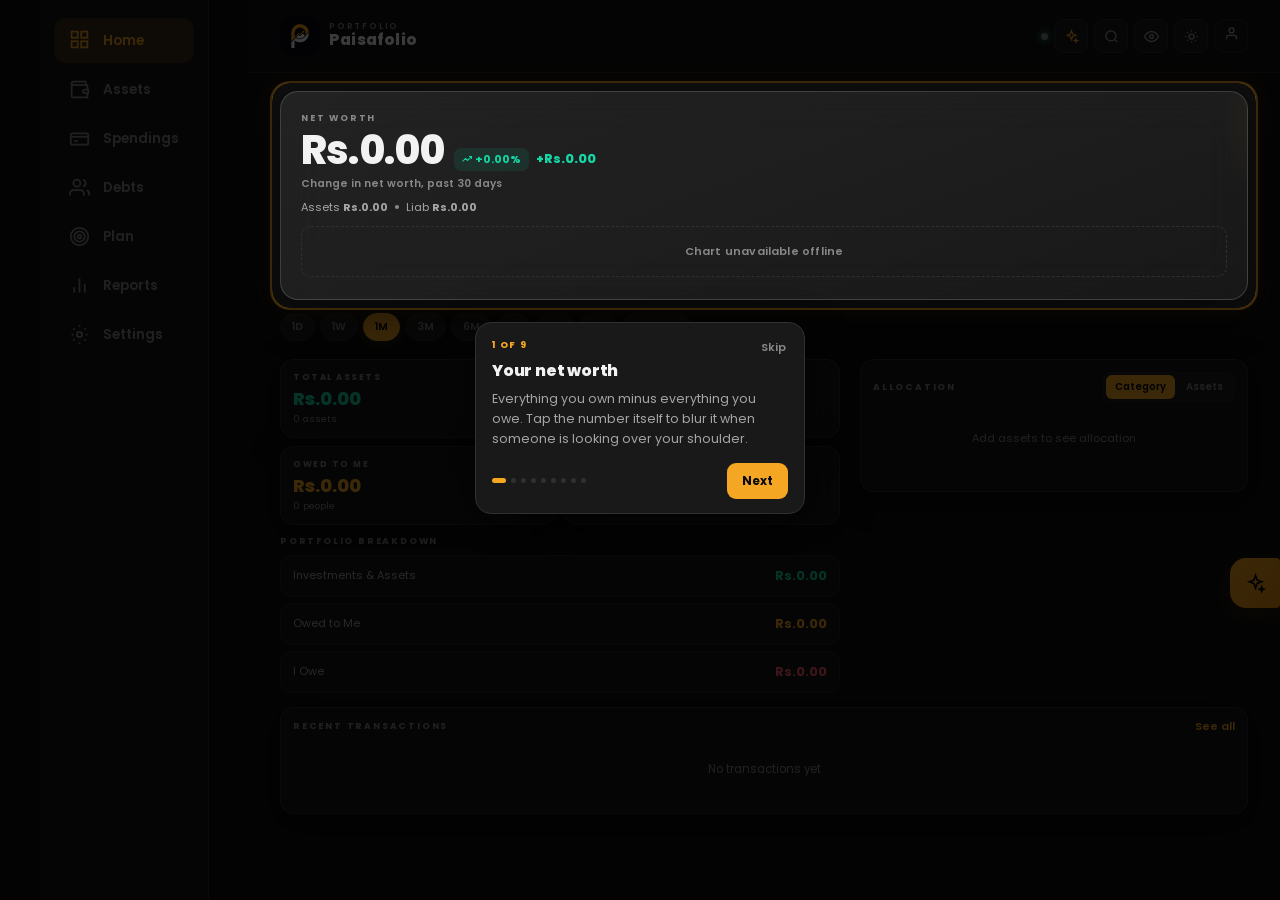
==== index.html @ dceeec24 "Sort out the account sheet, the circle, and what waiting looks like The name was the one field on th" ====
<!DOCTYPE html>
<html lang="en">
<head>
<meta charset="UTF-8"/>
<script>
/* Runs before any stylesheet is parsed, so the first paint is already the
   right theme. The <html> tag used to hard-code data-theme="dark", which
   meant a light-theme user got a dark flash on every single load while
   app.js downloaded, parsed and finally corrected it.
   Device preferences live in their own key, deliberately outside the synced
   state blob, see loadDevicePrefs() in app.js for why. */
(function(){
  var t = "dark";
  try {
    var raw = localStorage.getItem("paisafolio_device_prefs");
    if (raw) { t = (JSON.parse(raw) || {}).theme || "dark"; }
    else {
      /* Existing installs have no prefs key yet; fall back to whichever
         state blob this device last wrote so they see no change. */
      var keys = ["paisafolio_local"], i;
      for (i = 0; i < localStorage.length; i++) {
        var k = localStorage.key(i);
        if (k && k.indexOf("paisafolio_cloud_") === 0) keys.unshift(k);
      }
      for (i = 0; i < keys.length; i++) {
        var s = localStorage.getItem(keys[i]);
        if (!s) continue;
        var st = JSON.parse(s);
        if (st && st.settings && st.settings.theme) { t = st.settings.theme; break; }
      }
    }
  } catch (e) {}
  if (t === "auto") {
    t = (window.matchMedia && window.matchMedia("(prefers-color-scheme: light)").matches) ? "light" : "dark";
  }
  document.documentElement.dataset.theme = (t === "light") ? "light" : "dark";
})();
</script>
<!-- interactive-widget=resizes-content makes the on-screen keyboard shrink the
     LAYOUT viewport, not just the visual one. A position:fixed sheet then sits
     on top of the keyboard by itself, with no JavaScript measuring anything.
     Two hand-rolled attempts at that arithmetic both got it wrong; this is what
     the platform provides for exactly this problem. -->
<meta name="viewport" content="width=device-width,initial-scale=1,viewport-fit=cover,interactive-widget=resizes-content"/>
<meta name="theme-color" content="#0e0e0e" id="metaTheme"/>
<meta name="color-scheme" content="dark light"/>
<meta name="description" content="Paisafolio: track investments, debts and goals across crypto, stocks, gold, savings and property. Works offline. Optional cloud sync. No tracking."/>
<meta name="apple-mobile-web-app-capable" content="yes"/>
<meta name="mobile-web-app-capable" content="yes"/>
<meta name="apple-mobile-web-app-status-bar-style" content="black-translucent"/>
<meta name="apple-mobile-web-app-title" content="Paisafolio"/>
<link rel="manifest" href="manifest.webmanifest"/>
<link rel="icon" href="icon.svg" type="image/svg+xml"/>
<link rel="apple-touch-icon" href="icon.svg"/>
<title>Paisafolio - Net Worth & Portfolio Tracker</title>
<link rel="preload" href="app.js" as="script"/>
<!-- Poppins is self-hosted (fonts/*.woff2). It used to come from the Google Fonts
     CDN, which meant the app silently fell back to the system sans whenever that
     CDN was slow, blocked, or simply unreachable, including every offline PWA
     launch, since the stylesheet was never part of the precached shell.
     Self-hosting makes the typeface a first-party asset that ships with the app. -->
<link rel="preload" href="fonts/poppins-400-latin.woff2" as="font" type="font/woff2" crossorigin/>
<link rel="preload" href="fonts/poppins-700-latin.woff2" as="font" type="font/woff2" crossorigin/>
<link rel="preload" href="fonts/poppins-800-latin.woff2" as="font" type="font/woff2" crossorigin/>
<!-- ₹ (U+20B9) lives in the latin-ext subset, so it is critical for a rupee-first app. -->
<link rel="preload" href="fonts/poppins-700-latin-ext.woff2" as="font" type="font/woff2" crossorigin/>
<!-- Chart.js and supabase-js are vendored into vendor/ rather than pulled from
     cdn.jsdelivr.net. The CDN is blocked on some networks and hosts, and when
     it was, charts silently vanished and sign-in failed outright with
     "Couldn’t load the sign-in library". Same reasoning as the fonts: a
     dependency the app cannot start without should ship with the app. -->
<script defer src="vendor/chart.umd.js" onerror="console.warn('chart.umd.js failed to load, charts will be unavailable')"></script>
<script src="sb-config.js"></script>
<script src="vendor/supabase-js.umd.js" onerror="console.warn('supabase-js.umd.js failed to load, cloud sync will be unavailable')"></script>
<script src="supabase.js" onerror="console.warn('supabase.js failed to load, running fully offline/local-only')"></script>
<script>
// Fallback shim: if supabase.js didn't load (e.g. file missing, blocked CDN,
// or you're just previewing index.html standalone without that file present),
// these no-op stand-ins keep the app fully functional in local-only mode
// instead of throwing "X is not defined" errors.
// IMPORTANT: everything here is assigned via window.xxx (never `var`/`const`)
// so this block can NEVER throw "already been declared", even if a stale
// cached copy of this file or of supabase.js ends up loaded alongside a
// newer one (e.g. a service worker serving an old supabase.js while a fresh
// index.html loads, or vice versa).
// These are declared with `var` (not `let`/`const`) specifically because
// `var` is safely re-declarable across sibling <script> tags sharing the
// same top-level scope, unlike `let`/`const` (which would throw
// "already been declared" if supabase.js declares them again). This
// guarantees the bare identifiers below always exist, so if supabase.js
// fails to load/execute for any reason (missing file, blocked by host,
// wrong MIME type, an HTML error page served instead of the real file -
// all seen on some free hosts), index.html's own references to `sbClient`
// etc. resolve to a safe default instead of throwing ReferenceError.
var sbClient = null;
if (typeof window.STORE_KEY === 'undefined') window.STORE_KEY = 'paisafolio_local';
if (typeof window.cloudKey === 'undefined') window.cloudKey = function (uid) { return 'paisafolio_cloud_' + uid; };
if (typeof window.supabaseUser === 'undefined') window.supabaseUser = null;
if (typeof window.syncStatus === 'undefined') window.syncStatus = 'offline';
if (typeof window.lastSyncTime === 'undefined') window.lastSyncTime = null;
if (typeof window.initSupabase !== 'function') {
  window.initSupabase = function () { console.warn('[offline mode] initSupabase: supabase.js not loaded'); };
}
if (typeof window.schedulePush !== 'function') {
  window.schedulePush = function () {};
}
if (typeof window.manualSync !== 'function') {
  window.manualSync = function () { if (typeof toast === 'function') toast('Cloud sync unavailable in this preview', 'error'); };
}
if (typeof window.signInWithGoogle !== 'function') {
  window.signInWithGoogle = function () { if (typeof toast === 'function') toast('Cloud sign-in unavailable in this preview', 'error'); };
}
if (typeof window.pullFromCloud !== 'function') {
  window.pullFromCloud = async function () {};
}
if (typeof window.pushToCloud !== 'function') {
  window.pushToCloud = async function () {};
}
if (typeof window.loadCloudCache !== 'function') {
  window.loadCloudCache = function () {};
}
if (typeof window.updateSyncDot !== 'function') {
  window.updateSyncDot = function () {
    var dot = document.getElementById('syncDot');
    if (dot) dot.style.display = 'none';
  };
}
if (typeof window.updateSyncLabels !== 'function') {
  window.updateSyncLabels = function () {};
}
if (typeof window.importLocalToCloud !== 'function') {
  window.importLocalToCloud = function () {};
}
if (typeof window.discardLocalStartFresh !== 'function') {
  window.discardLocalStartFresh = function () {};
}
if (typeof window.showImportLocalPrompt !== 'function') {
  window.showImportLocalPrompt = function () {};
}
if (typeof window.openSyncConfirm !== 'function') {
  window.openSyncConfirm = function (kind, resolve) { if (resolve) resolve('cancel'); };
}
if (typeof window.renderSyncCenter !== 'function') {
  window.renderSyncCenter = function () {};
}
if (typeof window.pendingSyncCount !== 'function') {
  window.pendingSyncCount = function () { return 0; };
}
if (typeof window.isPendingSync !== 'function') {
  window.isPendingSync = function () { return false; };
}
</script>
<link rel="stylesheet" href="styles.css"/>
</head>

<body>
<a class="skip-link" href="#main">Skip to main content</a>
<div class="aura" aria-hidden="true"><b></b><b></b><b></b></div>

<div class="splash" id="splash" aria-hidden="true">
  <div class="slogo"><img src="icon.svg" width="86" height="86" style="border-radius:24px;display:block" alt="Paisafolio"/></div>
  <div class="sname">Paisafolio</div>
  <div class="sbar"><i></i></div>
</div>

<div class="lock-screen" id="lockScreen" aria-hidden="true" role="dialog" aria-modal="true" aria-label="Enter PIN">
  <div class="lock-aura" aria-hidden="true"><b></b><b></b><b></b></div>
  <button class="lock-close-btn" id="lockCloseBtn" onclick="dismissLockScreen()" aria-label="Close" style="display:none">
    <svg xmlns="http://www.w3.org/2000/svg" width="16" height="16" viewBox="0 0 24 24" fill="none" stroke="currentColor" stroke-width="2.5"><line x1="18" y1="6" x2="6" y2="18"/><line x1="6" y1="6" x2="18" y2="18"/></svg>
  </button>
  <div class="lock-card">
    <div id="lockPinView">
      <div class="lock-logo"><img src="icon.svg" width="58" height="58" style="border-radius:16px;display:block" alt="Paisafolio"/></div>
      <div class="lock-title" id="lockTitle">Enter PIN</div>
      <div class="lock-dots" id="lockDots"><span></span><span></span><span></span><span></span></div>
      <div class="lock-error" id="lockError">&nbsp;</div>
      <div class="lock-keypad" id="lockKeypad">
        <button onclick="lockKeyPress('1')"><span>1</span></button><button onclick="lockKeyPress('2')"><span>2</span></button><button onclick="lockKeyPress('3')"><span>3</span></button>
        <button onclick="lockKeyPress('4')"><span>4</span></button><button onclick="lockKeyPress('5')"><span>5</span></button><button onclick="lockKeyPress('6')"><span>6</span></button>
        <button onclick="lockKeyPress('7')"><span>7</span></button><button onclick="lockKeyPress('8')"><span>8</span></button><button onclick="lockKeyPress('9')"><span>9</span></button>
        <button class="lock-key-blank" tabindex="-1" aria-hidden="true"></button><button onclick="lockKeyPress('0')"><span>0</span></button>
        <button class="lock-key-back" onclick="lockKeyBackspace()" aria-label="Backspace"><svg xmlns="http://www.w3.org/2000/svg" width="19" height="19" viewBox="0 0 24 24" fill="none" stroke="currentColor" stroke-width="2"><path d="M21 4H8l-7 8 7 8h13a2 2 0 0 0 2-2V6a2 2 0 0 0-2-2z"/><line x1="18" y1="9" x2="12" y2="15"/><line x1="12" y1="9" x2="18" y2="15"/></svg></button>
      </div>
      <button class="lock-forgot-btn" id="lockForgotBtn" onclick="showLockRecovery()" style="display:none">Forgot PIN?</button>
    </div>
    <div id="lockRecoveryView" style="display:none">
      <div class="lock-logo"><img src="icon.svg" width="58" height="58" style="border-radius:16px;display:block" alt="Paisafolio"/></div>
      <div class="lock-title">Confirm your password</div>
      <div class="lock-sub">Re-enter your account password to remove the PIN on this device.</div>
      <input class="form-input" id="lockRecoveryPass" type="password" placeholder="Account password" autocomplete="current-password" style="max-width:280px;margin:14px 0 8px;text-align:center"/>
      <div class="lock-error" id="lockRecoveryError">&nbsp;</div>
      <button class="submit-btn" id="lockRecoveryBtn" onclick="confirmLockRecovery()" style="max-width:280px">Remove PIN</button>
      <button class="lock-forgot-btn" onclick="cancelLockRecovery()">Back to PIN</button>
    </div>
  </div>
</div>

<div id="app">
  <!-- HEADER -->
  <header class="hdr">
    <button class="hdr-brand" onclick="goHome()" aria-label="Go to dashboard" title="Dashboard">
      <div class="logo" aria-hidden="true">
        <img src="icon.svg" width="40" height="40" style="border-radius:10px;display:block" alt="Paisafolio"/>
      </div>
      <div class="brand-wrap"><div class="sub">Portfolio</div><div class="name">Paisafolio</div></div>
    </button>
    <div class="hdr-right">
      <span class="live-dot" title="Live prices" aria-hidden="true"></span>
      <button class="hdr-btn icon-only ai-hdr-btn" id="aiHdrBtn" onclick="openAI()" aria-label="Ask the assistant" data-testid="ai-btn"><svg xmlns="http://www.w3.org/2000/svg" width="15" height="15" viewBox="0 0 24 24" fill="none" stroke="currentColor" stroke-width="2"><path d="M12 3l1.9 5.1L19 10l-5.1 1.9L12 17l-1.9-5.1L5 10l5.1-1.9L12 3z"/><path d="M19 16l.7 1.8L21.5 18.5l-1.8.7L19 21l-.7-1.8L16.5 18.5l1.8-.7L19 16z"/></svg></button>
      <button class="hdr-btn icon-only" onclick="openGlobalSearch()" aria-label="Search everything" data-testid="global-search-btn"><svg xmlns="http://www.w3.org/2000/svg" width="15" height="15" viewBox="0 0 24 24" fill="none" stroke="currentColor" stroke-width="2"><circle cx="11" cy="11" r="8"/><line x1="21" y1="21" x2="16.65" y2="16.65"/></svg></button>
      <button class="hdr-btn icon-only" onclick="quickToggleBalance()" aria-label="Toggle privacy / hide balances" data-testid="privacy-toggle" id="privacyBtn"><svg id="privacyIcon" xmlns="http://www.w3.org/2000/svg" width="15" height="15" viewBox="0 0 24 24" fill="none" stroke="currentColor" stroke-width="2"><path d="M1 12s4-8 11-8 11 8 11 8-4 8-11 8-11-8-11-8z"/><circle cx="12" cy="12" r="3"/></svg></button>
      <button class="hdr-btn icon-only" id="themeToggle" onclick="toggleTheme()" aria-label="Switch theme" title="Switch theme" data-testid="theme-toggle"><svg xmlns="http://www.w3.org/2000/svg" width="15" height="15" viewBox="0 0 24 24" fill="none" stroke="currentColor" stroke-width="2"><circle cx="12" cy="12" r="4"/><path d="M12 2v2M12 20v2M4.93 4.93l1.41 1.41M17.66 17.66l1.41 1.41M2 12h2M20 12h2M6.34 17.66l-1.41 1.41M19.07 4.93l-1.41 1.41"/></svg></button>
      <button class="acct-btn" id="acctBtn" onclick="openAuthOrAccount()" aria-label="Account" data-testid="acct-btn"><div id="acctBtnInner"><svg xmlns="http://www.w3.org/2000/svg" width="15" height="15" viewBox="0 0 24 24" fill="none" stroke="currentColor" stroke-width="2"><path d="M20 21v-2a4 4 0 0 0-4-4H8a4 4 0 0 0-4 4v2"/><circle cx="12" cy="7" r="4"/></svg></div></button>
    </div>
  </header>

  <!-- TICKER -->

  <!-- PAGES -->
  <main class="pages" id="main" tabindex="-1">

    <!-- DASHBOARD -->
    <section class="page active" id="page-dash" role="tabpanel" aria-label="Dashboard">
      <div class="verify-banner" id="verifyBanner" role="status" style="display:none">
        <div class="vb-ico"><svg xmlns="http://www.w3.org/2000/svg" width="15" height="15" viewBox="0 0 24 24" fill="none" stroke="currentColor" stroke-width="2" aria-hidden="true"><path d="M4 4h16a2 2 0 0 1 2 2v12a2 2 0 0 1-2 2H4a2 2 0 0 1-2-2V6a2 2 0 0 1 2-2z"/><polyline points="22,6 12,13 2,6"/></svg></div>
        <div class="vb-text"><b>Your email is not verified</b><span id="verifyBannerMsg">Verify it so you can get back into this account if you lose this device.</span></div>
        <button class="vb-act" id="verifyBannerBtn" onclick="event.stopPropagation();resendVerifyEmail(this)">Send link</button>
        <button class="vb-x" onclick="event.stopPropagation();dismissVerifyBanner()" aria-label="Hide until next time"><svg xmlns="http://www.w3.org/2000/svg" width="12" height="12" viewBox="0 0 24 24" fill="none" stroke="currentColor" stroke-width="2.5" aria-hidden="true"><line x1="18" y1="6" x2="6" y2="18"/><line x1="6" y1="6" x2="18" y2="18"/></svg></button>
      </div>
      <div class="conn-banner" id="connBanner" role="status" style="display:none">
        <div class="conn-banner-ico"></div>
        <div class="conn-banner-text"><span id="connBannerMsg"></span></div>
        <button class="conn-banner-retry" id="connBannerRetry" onclick="refreshAll()">Retry</button>
      </div>
      <div class="nw-card enter" data-arrive>
        <div class="nw-lbl">NET WORTH <span class="sec-title" id="nwTrendNote" style="letter-spacing:.5px;text-transform:none;font-weight:600"></span></div>
        <div class="nw-top">
          <div class="nw-amount" id="nwAmount" onclick="quickToggleBalance()" role="button" tabindex="0" aria-label="Net worth, tap to toggle privacy">-</div>
          <div class="nw-change-wrap">
            <div class="nw-badge pos" id="nwBadge">+0.00%</div>
            <div class="nw-change pos" id="nwChange">+0.00</div>
          </div>
        </div>
        <div class="nw-since" id="nwSince"></div>
        <div class="nw-meta">
          <div class="nw-sub">
            <span>Assets <b id="nwAssets">-</b></span>
            <span class="dot"></span>
            <span>Liab <b id="nwLiab">-</b></span>
            <span class="dot" id="nwPnlDot"></span>
            <span id="nwPnlWrap">P&amp;L <b id="nwPnl">-</b></span>
          </div>
        </div>
        <div class="mini-chart" id="miniChartWrap">
          <div class="chart-vline" id="chartVLine"></div>
          <canvas id="miniChart" role="img" aria-label="Net worth trend chart"></canvas>
          <div class="chart-tooltip" id="chartTooltip"></div>
        </div>
      </div>

      <div class="needs" id="needsCard" style="display:none" aria-label="Needs attention">
        <div class="needs-hdr"><span class="needs-dot"></span><span id="needsTitle">Needs you</span></div>
        <div id="needsList"></div>
      </div>

      <div class="insights" id="insights" aria-label="Insights"></div>

      <div class="pnl-filter-row" id="pnlFilterRow" role="group" aria-label="Net worth time range">
        <button class="pnl-pill" data-range="1d">1D</button>
        <button class="pnl-pill" data-range="7d">1W</button>
        <button class="pnl-pill active" data-range="30d">1M</button>
        <button class="pnl-pill" data-range="3m">3M</button>
        <button class="pnl-pill" data-range="6m">6M</button>
        <button class="pnl-pill" data-range="1y">1Y</button>
        <button class="pnl-pill" data-range="5y">5Y</button>
        <button class="pnl-pill" data-range="all">All</button>
        <button class="pnl-pill" data-range="custom">Custom</button>
      </div>
      <div id="customRangeRow" style="display:none;padding:8px 12px 0">
        <div style="display:flex;gap:8px;align-items:center">
          <input class="form-input" type="date" id="customFrom" aria-label="From date" style="flex:1"/>
          <span style="color:var(--text3);font-size:12px">to</span>
          <input class="form-input" type="date" id="customTo" aria-label="To date" style="flex:1"/>
          <button class="add-btn" style="padding:8px 11px;font-size:11px" onclick="applyCustomRange()">Go</button>
        </div>
      </div>

      <div class="dash-2col">
        <div class="dash-left">
          <div class="movers-card" data-arrive id="moversCard" style="display:none">
            <div class="sec-title" style="margin-bottom:7px">TOP MOVERS · 24H</div>
            <div class="movers-scroll" id="moversScroll"></div>
          </div>

          <div class="stat-grid">
            <button class="stat-card" onclick="goPage('assets')"><div class="stat-lbl">TOTAL ASSETS</div><div class="stat-val green" id="statAssets">-</div><div class="stat-sub" id="statAssetsCount">0 assets</div></button>
            <button class="stat-card" onclick="goPage('plan')"><div class="stat-lbl">GOALS</div><div class="stat-val blue" id="statGoals">0 / 0</div><div class="stat-sub">active goals</div></button>
            <button class="stat-card" onclick="goPage('debts')"><div class="stat-lbl">OWED TO ME</div><div class="stat-val accent" id="statOwed">-</div><div class="stat-sub" id="statOwedCount">0 people</div></button>
            <button class="stat-card" onclick="goPage('debts')"><div class="stat-lbl">I OWE</div><div class="stat-val red" id="statIOwe">-</div><div class="stat-sub" id="statIOweCount">0 people</div></button>
          </div>

          <div style="margin:10px 12px 0">
            <div class="sec-title" style="margin-bottom:7px">PORTFOLIO BREAKDOWN</div>
            <div id="breakdownList"></div>
          </div>
        </div>

        <div class="alloc-card" data-arrive>
          <div class="alloc-hdr">
            <div class="sec-title">ALLOCATION</div>
            <div class="seg" role="group" aria-label="Allocation grouping">
              <button id="allocSegCat" class="on" onclick="setAllocMode('cat')">Category</button>
              <button id="allocSegAsset" onclick="setAllocMode('asset')">Assets</button>
            </div>
          </div>
          <div id="allocBody"><div class="empty-state" style="padding:18px 0"><p style="font-size:11px">Add assets to see allocation</p></div></div>
        </div>
      </div>
      <div id="pnlCalHome"></div>
      <div class="chart-card pnl-cal-card" id="pnlCalCard" data-arrive hidden>
        <div class="pnl-cal-top">
          <div class="pnl-cal-head">
            <div class="sec-title">DAILY P&amp;L</div>
            <div class="pnl-cal-date" id="pnlCalDate"></div>
            <div class="pnl-cal-val" id="pnlCalVal"></div>
          </div>
          <div class="view-seg" role="group" aria-label="Daily P and L view">
            <button id="pnlCalSegBar" onclick="setPnlCalView('bar')" aria-label="Bars"><svg width="14" height="14" viewBox="0 0 24 24" fill="none" stroke="currentColor" stroke-width="2.2"><line x1="6" y1="20" x2="6" y2="12"/><line x1="12" y1="20" x2="12" y2="4"/><line x1="18" y1="20" x2="18" y2="9"/></svg></button>
            <button id="pnlCalSegCal" class="on" onclick="setPnlCalView('cal')" aria-label="Calendar"><svg width="14" height="14" viewBox="0 0 24 24" fill="none" stroke="currentColor" stroke-width="2.2"><rect x="3" y="4" width="18" height="18" rx="2"/><line x1="16" y1="2" x2="16" y2="6"/><line x1="8" y1="2" x2="8" y2="6"/><line x1="3" y1="10" x2="21" y2="10"/></svg></button>
          </div>
        </div>
        <div class="pnl-scopes" id="pnlCalScopes"></div>
        <div class="pnl-cal-empty" id="pnlCalEmpty" hidden></div>
        <div id="pnlCalGridWrap" hidden>
          <div class="pnl-cal-nav">
            <button class="month-nav" id="pnlCalPrev" onclick="shiftPnlCal(-1)" aria-label="Previous month"><svg width="13" height="13" viewBox="0 0 24 24" fill="none" stroke="currentColor" stroke-width="2.4"><polyline points="15 18 9 12 15 6"/></svg></button>
            <span class="pnl-cal-month" id="pnlCalMonth"></span>
            <button class="month-nav" id="pnlCalNext" onclick="shiftPnlCal(1)" aria-label="Next month"><svg width="13" height="13" viewBox="0 0 24 24" fill="none" stroke="currentColor" stroke-width="2.4"><polyline points="9 18 15 12 9 6"/></svg></button>
          </div>
          <div id="pnlCalGrid"></div>
        </div>
        <div id="pnlCalBarWrap" hidden><div class="pnl-cal-bars"><canvas id="pnlCalBarChart" role="img" aria-label="Daily profit and loss"></canvas></div></div>
        <div class="pnl-cal-foot" id="pnlCalFoot"></div>
      </div>

      <div class="recent-card" data-arrive>
        <div class="recent-hdr"><div class="sec-title">RECENT TRANSACTIONS</div><button class="see-all" onclick="openLedger()">See all</button></div>
        <div id="recentTx"><div class="empty-state" style="padding:20px"><p>No transactions yet</p></div></div>
      </div>
      <div style="height:6px"></div>
    </section>

    <!-- ASSETS -->
    <section class="page" id="page-assets" role="tabpanel" aria-label="Assets">
      <div class="page-hdr">
        <h1 class="page-ttl">Assets</h1>
        <button class="add-btn" onclick="openAddAsset()" data-testid="add-asset-btn"><svg xmlns="http://www.w3.org/2000/svg" width="13" height="13" viewBox="0 0 24 24" fill="none" stroke="currentColor" stroke-width="3"><line x1="12" y1="5" x2="12" y2="19"/><line x1="5" y1="12" x2="19" y2="12"/></svg>Add Asset</button>
      </div>
      <div class="search-row">
        <div class="search-box">
          <svg xmlns="http://www.w3.org/2000/svg" width="15" height="15" viewBox="0 0 24 24" fill="none" stroke="currentColor" stroke-width="2"><circle cx="11" cy="11" r="8"/><line x1="21" y1="21" x2="16.65" y2="16.65"/></svg>
          <input id="assetSearch" type="search" placeholder="Search assets…" oninput="onAssetSearch()" aria-label="Search assets" data-testid="asset-search"/>
        </div>
        <button class="sort-btn" id="assetSortBtn" onclick="cycleAssetSort()" data-testid="asset-sort" aria-label="Change sort order">
          <svg xmlns="http://www.w3.org/2000/svg" width="14" height="14" viewBox="0 0 24 24" fill="none" stroke="currentColor" stroke-width="2"><path d="M3 6h18M6 12h12M10 18h4"/></svg>
          <span id="assetSortLbl">Value</span>
        </button>
        <div class="view-seg" role="group" aria-label="View mode">
          <button id="viewCardsBtn" class="on" onclick="setAssetView('cards')" aria-label="Card view"><svg xmlns="http://www.w3.org/2000/svg" width="14" height="14" viewBox="0 0 24 24" fill="none" stroke="currentColor" stroke-width="2"><rect x="3" y="3" width="7" height="7" rx="1"/><rect x="14" y="3" width="7" height="7" rx="1"/><rect x="3" y="14" width="7" height="7" rx="1"/><rect x="14" y="14" width="7" height="7" rx="1"/></svg></button>
          <button id="viewTableBtn" onclick="setAssetView('table')" aria-label="Table view"><svg xmlns="http://www.w3.org/2000/svg" width="14" height="14" viewBox="0 0 24 24" fill="none" stroke="currentColor" stroke-width="2"><line x1="3" y1="6" x2="21" y2="6"/><line x1="3" y1="12" x2="21" y2="12"/><line x1="3" y1="18" x2="21" y2="18"/></svg></button>
        </div>
      </div>
      <div class="cat-bar" id="catBar" role="group" aria-label="Filter by category">
        <button class="cat-pill active" data-cat="all">All</button>
        <button class="cat-pill" data-cat="crypto">Crypto</button>
        <button class="cat-pill" data-cat="stock">Stocks</button>
        <button class="cat-pill" data-cat="commodity">Commodity</button>
        <button class="cat-pill" data-cat="liquidity">Liquidity</button>
        <button class="cat-pill" data-cat="property">Property</button>
        <button class="cat-pill" data-cat="other">Other</button>
      </div>
      <div class="assets-list" id="assetsList"></div>
      <div id="assetsSummaryBar"></div>
      <div style="position:relative"><div class="assets-table-wrap" id="assetsTableWrap" style="display:none"></div><div class="table-scroll-fade" id="assetsTableFade"></div></div>
      <div style="height:8px"></div>
    </section>

    <!-- SPENDING -->
    <section class="page" id="page-spend" role="tabpanel" aria-label="Spendings">
      <div class="page-hdr">
        <h1 class="page-ttl">Spendings</h1>
        <button class="add-btn" onclick="openAddSpend('expense')" data-testid="add-spend-btn"><svg xmlns="http://www.w3.org/2000/svg" width="13" height="13" viewBox="0 0 24 24" fill="none" stroke="currentColor" stroke-width="3"><line x1="12" y1="5" x2="12" y2="19"/><line x1="5" y1="12" x2="19" y2="12"/></svg>Add Expense</button>
      </div>
      <div class="month-bar">
        <button class="month-nav" onclick="goSpendMonth(-1)" aria-label="Previous month"><svg xmlns="http://www.w3.org/2000/svg" width="15" height="15" viewBox="0 0 24 24" fill="none" stroke="currentColor" stroke-width="2.5"><polyline points="15 18 9 12 15 6"/></svg></button>
        <span class="month-lbl" id="spendMonthLbl">This month</span>
        <button class="month-nav" id="spendMonthNext" onclick="goSpendMonth(1)" aria-label="Next month"><svg xmlns="http://www.w3.org/2000/svg" width="15" height="15" viewBox="0 0 24 24" fill="none" stroke="currentColor" stroke-width="2.5"><polyline points="9 18 15 12 9 6"/></svg></button>
      </div>

      <div class="card spend-hero">
        <div class="nw-lbl">SPENT THIS MONTH</div>
        <div class="spend-total" id="spendTotal">-</div>
        <div class="spend-compare" id="spendCompare"></div>
        <div class="spend-day-chart" id="spendDayChartWrap"><canvas id="spendDayChart" role="img" aria-label="Spending by day"></canvas></div>
        <div class="chart-empty" id="spendDayEmpty" style="display:none">Add an expense and the daily shape of your month shows up here.</div>
      </div>

      <div class="spend-stats">
        <div class="spend-stat"><div class="spend-stat-l">IN</div><div class="spend-stat-v" id="spendStatIn" style="color:var(--green)">-</div></div>
        <div class="spend-stat"><div class="spend-stat-l">OUT</div><div class="spend-stat-v" id="spendStatOut">-</div></div>
        <div class="spend-stat"><div class="spend-stat-l">KEPT<span class="spend-stat-s" id="spendSaveRate"></span></div><div class="spend-stat-v" id="spendStatSaved">-</div></div>
      </div>

      <div class="card">
        <div class="sec-head"><div class="sec-title">WHERE IT WENT</div><button class="link-btn" onclick="openCatManager()">Categories</button></div>
        <div class="where-bar" id="whereBar"></div>
        <div class="where-list" id="whereList"></div>
      </div>

      <div class="card" id="recurBillCard" style="display:none">
        <div class="sec-head"><div class="sec-title">RECURRING BILLS</div><button class="link-btn" onclick="openAddRecur('bill')">Add bill</button></div>
        <div id="recurBillList"></div>
      </div>

      <div class="card" id="budgetCard">
        <div class="sec-head"><div class="sec-title">MONTHLY BUDGET</div><button class="link-btn" onclick="openBudgetModal()">Manage</button></div>
        <div class="budget-row1">
          <span class="budget-status on" id="budgetStatusDot"></span>
          <span class="budget-status-lbl" id="budgetStatusLbl">On track</span>
          <span class="budget-day" id="budgetDayLbl"></span>
        </div>
        <div class="budget-left-row"><span class="budget-left" id="budgetLeft">-</span><span class="budget-left-lbl" id="budgetLeftLbl">left</span></div>
        <div class="budget-of" id="budgetOf"></div>
        <div class="budget-pace"><canvas id="budgetPaceChart" role="img" aria-label="Spending pace against budget"></canvas></div>
        <div class="budget-foot">
          <div><div class="budget-foot-l">SPENT SO FAR</div><div class="budget-foot-v" id="budgetSpent">-</div></div>
          <div style="text-align:right"><div class="budget-foot-l">FORECAST</div><div class="budget-foot-v" id="budgetForecast">-</div><div class="budget-foot-s" id="budgetForecastNote"></div></div>
        </div>
        <div class="budget-groups" id="budgetGroups"></div>
      </div>
      <div class="card budget-empty" id="budgetEmpty" style="display:none">
        <div class="sec-title">MONTHLY BUDGET</div>
        <p>Set what you plan to spend and this card tells you whether you are on pace, every day of the month.</p>
        <button class="empty-cta" onclick="openBudgetModal()">Set a budget</button>
      </div>

      <div class="card" id="spendListCard">
        <div class="sec-head"><div class="sec-title">ACTIVITY</div>
          <button class="filter-chip" id="spendFilterChip" style="display:none" onclick="filterSpendCat(spendFilter)"><span id="spendFilterName"></span><svg xmlns="http://www.w3.org/2000/svg" width="11" height="11" viewBox="0 0 24 24" fill="none" stroke="currentColor" stroke-width="3"><line x1="18" y1="6" x2="6" y2="18"/><line x1="6" y1="6" x2="18" y2="18"/></svg></button>
        </div>
        <div class="spend-list" id="spendList"></div>
      </div>

      <div class="spend-actions">
        <button class="spend-add out" onclick="openAddSpend('expense')"><svg xmlns="http://www.w3.org/2000/svg" width="15" height="15" viewBox="0 0 24 24" fill="none" stroke="currentColor" stroke-width="2.5"><line x1="12" y1="5" x2="12" y2="19"/><line x1="5" y1="12" x2="19" y2="12"/></svg> Expense</button>
        <button class="spend-add in" onclick="openAddSpend('income')"><svg xmlns="http://www.w3.org/2000/svg" width="15" height="15" viewBox="0 0 24 24" fill="none" stroke="currentColor" stroke-width="2.5"><line x1="12" y1="5" x2="12" y2="19"/><line x1="5" y1="12" x2="19" y2="12"/></svg> Income</button>
      </div>
    </section>
    <section class="page" id="page-debts" role="tabpanel" aria-label="Debts">
      <div class="page-hdr">
        <h1 class="page-ttl">Debts</h1>
        <div style="display:flex;gap:6px"><button class="sort-btn" onclick="openAllDebtsExport()" aria-label="Share a summary of all debts"><svg xmlns="http://www.w3.org/2000/svg" width="13" height="13" viewBox="0 0 24 24" fill="none" stroke="currentColor" stroke-width="2.2"><path d="M4 12v7a2 2 0 0 0 2 2h12a2 2 0 0 0 2-2v-7"/><polyline points="16 6 12 2 8 6"/><line x1="12" y1="2" x2="12" y2="15"/></svg><span>Share</span></button>
        <button class="sort-btn" id="debtSortBtn" onclick="cycleDebtSort()" aria-label="Sort debts"><svg xmlns="http://www.w3.org/2000/svg" width="14" height="14" viewBox="0 0 24 24" fill="none" stroke="currentColor" stroke-width="2"><path d="M3 6h18M6 12h12M10 18h4"/></svg><span id="debtSortLbl">Amount</span></button>
        <button class="add-btn" onclick="openAddDebt()" data-testid="add-debt-btn"><svg xmlns="http://www.w3.org/2000/svg" width="13" height="13" viewBox="0 0 24 24" fill="none" stroke="currentColor" stroke-width="3"><line x1="12" y1="5" x2="12" y2="19"/><line x1="5" y1="12" x2="19" y2="12"/></svg>Add Debt</button></div>
      </div>
      <div class="debt-summary">
        <div class="debt-sum-card"><div class="debt-sum-lbl">Owed to Me</div><div class="debt-sum-val green" id="debtOwedTotal">-</div><div class="debt-sum-sub" id="debtOwedInterest"></div></div>
        <div class="debt-sum-card"><div class="debt-sum-lbl">I Owe</div><div class="debt-sum-val red" id="debtIOweTotal">-</div><div class="debt-sum-sub" id="debtIOweInterest"></div></div>
        <div class="debt-sum-card"><div class="debt-sum-lbl">Net Position</div><div class="debt-sum-val accent" id="debtNet">-</div></div>
      </div>
      <div id="debtInsightsStrip" style="display:none;padding:0 12px 8px"><div class="insights" id="debtInsights" style="padding:0"></div></div>
      <div id="debtOverdueBanner" style="display:none;margin:0 12px 8px;background:var(--red-bg);border:1px solid rgba(255,77,106,.25);border-radius:11px;padding:10px 13px;align-items:center;gap:8px">
        <svg xmlns="http://www.w3.org/2000/svg" width="15" height="15" viewBox="0 0 24 24" fill="none" stroke="var(--red)" stroke-width="2" stroke-linecap="round"><circle cx="12" cy="12" r="9.25"/><line x1="12" y1="7.25" x2="12" y2="13"/><circle cx="12" cy="16.9" r="1.15" fill="var(--red)" stroke="none"/></svg>
        <span id="debtOverdueTxt" style="font-size:11px;font-weight:700;color:var(--red)"></span>
      </div>
      <div class="search-row">
        <div class="search-box">
          <svg xmlns="http://www.w3.org/2000/svg" width="15" height="15" viewBox="0 0 24 24" fill="none" stroke="currentColor" stroke-width="2"><circle cx="11" cy="11" r="8"/><line x1="21" y1="21" x2="16.65" y2="16.65"/></svg>
          <input id="debtSearch" type="search" placeholder="Search people / notes…" oninput="onDebtSearch()" aria-label="Search debts" data-testid="debt-search"/>
        </div>
      </div>
      <div class="debt-tabs">
        <button class="d-tab active grn" id="dTabOwed" onclick="setDebtTab('owed')">Owed to Me</button>
        <button class="d-tab" id="dTabIOwe" onclick="setDebtTab('iowe')">I Owe</button>
      </div>
      <div class="debt-list" id="debtList"></div>
      <div style="height:8px"></div>
    </section>

    <!-- PLAN -->
    <section class="page" id="page-plan" role="tabpanel" aria-label="Plan">
      <div class="page-hdr">
        <h1 class="page-ttl">Plan</h1>
        <button class="add-btn" onclick="openAddGoal()" data-testid="add-goal-btn"><svg xmlns="http://www.w3.org/2000/svg" width="13" height="13" viewBox="0 0 24 24" fill="none" stroke="currentColor" stroke-width="3"><line x1="12" y1="5" x2="12" y2="19"/><line x1="5" y1="12" x2="19" y2="12"/></svg>Add Goal</button>
      </div>
      <div class="plan-top-stats">
        <div class="plan-stat"><div class="plan-stat-lbl">Total Target</div><div class="plan-stat-val accent" id="planTarget">-</div></div>
        <div class="plan-stat"><div class="plan-stat-lbl">Saved</div><div class="plan-stat-val green" id="planSaved">-</div></div>
        <div class="plan-stat"><div class="plan-stat-lbl">Remaining</div><div class="plan-stat-val text2" id="planRemain">-</div></div>
      </div>
      <div class="chart-card">
        <div class="sec-title" style="margin-bottom:8px">NET WORTH TREND</div>
        <div class="mini-chart" id="pnlChartWrap" style="height:110px;margin:0">
          <div class="chart-vline" id="pnlChartVLine"></div>
          <canvas id="pnlChart" height="110" role="img" aria-label="Net worth trend over time"></canvas>
          <div class="chart-tooltip" id="pnlChartTooltip"></div>
        </div>
      </div>
      <div class="search-row">
        <div class="search-box">
          <svg xmlns="http://www.w3.org/2000/svg" width="15" height="15" viewBox="0 0 24 24" fill="none" stroke="currentColor" stroke-width="2"><circle cx="11" cy="11" r="8"/><line x1="21" y1="21" x2="16.65" y2="16.65"/></svg>
          <input id="goalSearch" type="search" placeholder="Search goals…" oninput="onGoalSearch()" aria-label="Search goals"/>
        </div>
        <button class="sort-btn" id="goalSortBtn" onclick="cycleGoalSort()" aria-label="Change sort order">
          <svg xmlns="http://www.w3.org/2000/svg" width="14" height="14" viewBox="0 0 24 24" fill="none" stroke="currentColor" stroke-width="2"><path d="M3 6h18M6 12h12M10 18h4"/></svg>
          <span id="goalSortLbl">Progress</span>
        </button>
      </div>
      <div class="goals-list" id="goalsList"></div>
      <!-- ── HABIT TRACKER ── -->
      <div class="habit-card">
        <div class="habit-hdr">
          <div class="sec-title">HABIT TRACKER</div>
          <div class="habit-nav">
            <button class="habit-navbtn" onclick="habitMonthStep(-1)" aria-label="Previous month"><svg width="14" height="14" viewBox="0 0 24 24" fill="none" stroke="currentColor" stroke-width="2.6" stroke-linecap="round" stroke-linejoin="round"><polyline points="15 18 9 12 15 6"/></svg></button>
            <span class="habit-month" id="habitMonthLbl">-</span>
            <button class="habit-navbtn" id="habitNextBtn" onclick="habitMonthStep(1)" aria-label="Next month"><svg width="14" height="14" viewBox="0 0 24 24" fill="none" stroke="currentColor" stroke-width="2.6" stroke-linecap="round" stroke-linejoin="round"><polyline points="9 18 15 12 9 6"/></svg></button>
            <button class="habit-navbtn" onclick="openHabitCalendar()" aria-label="Calendar view" title="Calendar view"><svg width="14" height="14" viewBox="0 0 24 24" fill="none" stroke="currentColor" stroke-width="2.2" stroke-linecap="round" stroke-linejoin="round"><rect x="3" y="4" width="18" height="17" rx="2"/><line x1="3" y1="9" x2="21" y2="9"/><line x1="8" y1="2" x2="8" y2="6"/><line x1="16" y1="2" x2="16" y2="6"/></svg></button><button class="add-btn habit-add" style="font-size:11px;padding:6px 11px" onclick="openAddHabit()" data-testid="add-habit-btn"><svg width="11" height="11" viewBox="0 0 24 24" fill="none" stroke="currentColor" stroke-width="3"><line x1="12" y1="5" x2="12" y2="19"/><line x1="5" y1="12" x2="19" y2="12"/></svg>Add</button>
          </div>
        </div>
        <div id="habitHeadStats"></div>
        <div id="habitChart" class="habit-chart"></div>
        <div class="habit-scroll"><div class="habit-grid" id="habitBody"></div></div>
        <div class="hb-hint" id="habitHint" hidden>Hold a habit name to drag it into a new order</div>
        <div class="habit-summary" id="habitSummary"></div>
      </div>
      <div class="recur-card" style="margin-top:8px">
        <div class="recur-hdr">
          <div class="sec-title">RECURRING</div>
          <button class="add-btn" style="font-size:11px;padding:6px 11px" onclick="openAddRecur()" data-testid="add-recur-btn"><svg xmlns="http://www.w3.org/2000/svg" width="11" height="11" viewBox="0 0 24 24" fill="none" stroke="currentColor" stroke-width="3"><line x1="12" y1="5" x2="12" y2="19"/><line x1="5" y1="12" x2="19" y2="12"/></svg>Add</button>
        </div>
        <div id="recurList"><div class="empty-state" style="padding:16px"><p>Nothing repeating yet</p></div></div>
      </div>
      <div style="height:8px"></div>
    </section>

    <!-- SETTINGS -->
    <section class="page" id="page-settings" role="tabpanel" aria-label="Settings">
      <div class="page-hdr"><h1 class="page-ttl">Settings</h1></div>
      <div class="settings-body">
        <div class="settings-section">
          <div class="settings-sec-lbl">APPEARANCE</div>
          <div class="theme-seg" role="group" aria-label="Theme">
            <button class="theme-opt" id="themeOptAuto" onclick="setTheme('auto')"><span class="tsw" style="background:linear-gradient(135deg,#fff 50%,#1a1a1a 50%);display:flex;align-items:center;justify-content:center"><svg xmlns="http://www.w3.org/2000/svg" width="15" height="15" viewBox="0 0 24 24" fill="none" stroke="#f5a623" stroke-width="2" stroke-linecap="round" stroke-linejoin="round"><circle cx="12" cy="12" r="10"/><path d="M12 2a10 10 0 0 0 0 20z" fill="#f5a623" stroke="none"/></svg></span><span class="tlabel">Auto</span></button>
            <button class="theme-opt" id="themeOptDark" onclick="setTheme('dark')"><span class="tsw" style="background:#1a1a1a;display:flex;align-items:center;justify-content:center"><svg xmlns="http://www.w3.org/2000/svg" width="16" height="16" viewBox="0 0 24 24" fill="none" stroke="#f5a623" stroke-width="2" stroke-linecap="round" stroke-linejoin="round"><path d="M21 12.79A9 9 0 1 1 11.21 3 7 7 0 0 0 21 12.79z"/></svg></span><span class="tlabel">Dark</span></button>
            <button class="theme-opt" id="themeOptLight" onclick="setTheme('light')"><span class="tsw" style="background:#fff;display:flex;align-items:center;justify-content:center"><svg xmlns="http://www.w3.org/2000/svg" width="16" height="16" viewBox="0 0 24 24" fill="none" stroke="#f5a623" stroke-width="2" stroke-linecap="round" stroke-linejoin="round"><circle cx="12" cy="12" r="5"/><line x1="12" y1="1" x2="12" y2="3"/><line x1="12" y1="21" x2="12" y2="23"/><line x1="4.22" y1="4.22" x2="5.64" y2="5.64"/><line x1="18.36" y1="18.36" x2="19.78" y2="19.78"/><line x1="1" y1="12" x2="3" y2="12"/><line x1="21" y1="12" x2="23" y2="12"/><line x1="4.22" y1="19.78" x2="5.64" y2="18.36"/><line x1="18.36" y1="5.64" x2="19.78" y2="4.22"/></svg></span><span class="tlabel">Light</span></button>
          </div>
          <button class="s-item" onclick="toggleSetting('reduceMotion')" style="margin-top:8px">
            <span class="s-item-ico"><svg xmlns="http://www.w3.org/2000/svg" width="16" height="16" viewBox="0 0 24 24" fill="none" stroke="currentColor" stroke-width="2"><path d="M13 2 3 14h9l-1 8 10-12h-9l1-8z"/></svg></span>
            <span class="s-item-info"><span class="s-item-name">Reduce Motion</span><span class="s-item-sub">Minimise animations</span></span>
            <span class="toggle" id="tog-reduceMotion" role="switch" aria-checked="false"></span>
          </button>
          <button class="s-item" onclick="toggleSetting('haptics')">
            <span class="s-item-ico"><svg xmlns="http://www.w3.org/2000/svg" width="16" height="16" viewBox="0 0 24 24" fill="none" stroke="currentColor" stroke-width="2"><rect x="5" y="2" width="14" height="20" rx="2"/><line x1="12" y1="18" x2="12" y2="18"/></svg></span>
            <span class="s-item-info"><span class="s-item-name">Haptic Feedback</span><span class="s-item-sub">Vibration on actions</span></span>
            <span class="toggle" id="tog-haptics" role="switch" aria-checked="true"></span>
          </button>
          <div class="s-item s-item-static" id="hapticStrengthRow">
            <span class="s-item-ico"><svg xmlns="http://www.w3.org/2000/svg" width="16" height="16" viewBox="0 0 24 24" fill="none" stroke="currentColor" stroke-width="2"><path d="M2 12h3l2-6 4 12 3-9 2 5h6"/></svg></span>
            <span class="s-item-info"><span class="s-item-name">Vibration Strength</span><span class="s-item-sub">Phones differ, pick one and feel it</span>
              <span class="seg-3" id="hapticSeg" role="group" aria-label="Vibration strength"></span></span>
          </div>
          <button class="s-item" onclick="openFontSettings()">
            <span class="s-item-ico" style="color:var(--accent)">
              <svg xmlns="http://www.w3.org/2000/svg" width="16" height="16" viewBox="0 0 24 24" fill="none" stroke="currentColor" stroke-width="2">
                <polyline points="4 7 4 4 20 4 20 7"/><line x1="9" y1="20" x2="15" y2="20"/><line x1="12" y1="4" x2="12" y2="20"/></svg>
            </span>
            <span class="s-item-info"><span class="s-item-name">Fonts</span>
              <span class="s-item-sub" id="fontSettingsSub">Poppins</span></span>
            <span class="s-item-right"><svg xmlns="http://www.w3.org/2000/svg" width="14" height="14" viewBox="0 0 24 24" fill="none" stroke="currentColor" stroke-width="2"><polyline points="9 18 15 12 9 6"/></svg></span>
          </button>
          <button class="s-item" onclick="openCurrencyPicker()">
            <span class="s-item-ico" style="color:var(--accent)"><svg xmlns="http://www.w3.org/2000/svg" width="16" height="16" viewBox="0 0 24 24" fill="none" stroke="currentColor" stroke-width="2"><circle cx="12" cy="12" r="10"/><path d="M9.5 9.5a2.5 2.5 0 0 1 5 0c0 2.5-5 2-5 5h5"/></svg></span>
            <span class="s-item-info"><span class="s-item-name">Currency</span><span class="s-item-sub" id="currencySub">NPR</span></span>
            <span class="s-item-right"><svg xmlns="http://www.w3.org/2000/svg" width="14" height="14" viewBox="0 0 24 24" fill="none" stroke="currentColor" stroke-width="2.5"><polyline points="9 18 15 12 9 6"/></svg></span>
          </button>
        </div>

        <div class="settings-section">
          <div class="settings-sec-lbl">DISPLAY</div>
          <button class="s-item" onclick="toggleSetting('hideBalance')">
            <span class="s-item-ico"><svg xmlns="http://www.w3.org/2000/svg" width="16" height="16" viewBox="0 0 24 24" fill="none" stroke="currentColor" stroke-width="2"><path d="M1 12s4-8 11-8 11 8 11 8-4 8-11 8-11-8-11-8z"/><circle cx="12" cy="12" r="3"/></svg></span>
            <span class="s-item-info"><span class="s-item-name">Hide Balance</span><span class="s-item-sub">Blur amounts for privacy</span></span>
            <span class="toggle" id="tog-hideBalance" role="switch" aria-checked="false"></span>
          </button>
        </div>

        <div class="settings-section">
          <div class="settings-sec-lbl">FOLIO</div>
          <button class="s-item" onclick="openAI()">
            <span class="s-item-ico" style="color:var(--accent)"><svg xmlns="http://www.w3.org/2000/svg" width="16" height="16" viewBox="0 0 24 24" fill="none" stroke="currentColor" stroke-width="2"><path d="M12 3l1.9 5.1L19 10l-5.1 1.9L12 17l-1.9-5.1L5 10l5.1-1.9L12 3z"/></svg></span>
            <span class="s-item-info"><span class="s-item-name">Folio</span><span class="s-item-sub" id="aiStatusSub">Ask about your money</span></span>
            <span class="s-item-right"><svg xmlns="http://www.w3.org/2000/svg" width="14" height="14" viewBox="0 0 24 24" fill="none" stroke="currentColor" stroke-width="2.5"><polyline points="9 18 15 12 9 6"/></svg></span>
          </button>
          <button class="s-item" onclick="toggleAiPref('bubble')">
            <span class="s-item-ico"><svg xmlns="http://www.w3.org/2000/svg" width="16" height="16" viewBox="0 0 24 24" fill="none" stroke="currentColor" stroke-width="2"><circle cx="12" cy="12" r="9"/><path d="M12 8v.01M11 12h1v4h1"/></svg></span>
            <span class="s-item-info"><span class="s-item-name">Floating Bubble</span><span class="s-item-sub">Drag it anywhere, it sticks to the nearest edge</span></span>
            <span class="s-item-right"><span class="toggle" id="tog-aiBubble" role="switch" aria-checked="true"><span class="toggle-knob"></span></span></span>
          </button>
          <button class="s-item" onclick="toggleAiPref('header')">
            <span class="s-item-ico"><svg xmlns="http://www.w3.org/2000/svg" width="16" height="16" viewBox="0 0 24 24" fill="none" stroke="currentColor" stroke-width="2"><rect x="3" y="4" width="18" height="6" rx="1"/><rect x="3" y="14" width="18" height="6" rx="1"/></svg></span>
            <span class="s-item-info"><span class="s-item-name">Header Button</span><span class="s-item-sub">The sparkle beside search</span></span>
            <span class="s-item-right"><span class="toggle" id="tog-aiHeader" role="switch" aria-checked="true"><span class="toggle-knob"></span></span></span>
          </button>
          <div class="s-item s-item-static">
            <span class="s-item-ico"><svg xmlns="http://www.w3.org/2000/svg" width="16" height="16" viewBox="0 0 24 24" fill="none" stroke="currentColor" stroke-width="2"><circle cx="12" cy="12" r="10"/><polyline points="12 6 12 12 16 14"/></svg></span>
            <span class="s-item-info"><span class="s-item-name">Answer Speed</span><span class="s-item-sub">How fast replies unroll on screen</span>
              <span class="seg-3" id="aiSpeedSeg" role="group" aria-label="Answer speed"></span></span>
          </div>
          <div class="settings-sec-lbl">SECURITY</div>
          <button class="s-item" onclick="onAppLockToggleClick()">
            <span class="s-item-ico"><svg xmlns="http://www.w3.org/2000/svg" width="16" height="16" viewBox="0 0 24 24" fill="none" stroke="currentColor" stroke-width="2"><rect x="3" y="11" width="18" height="11" rx="2"/><path d="M7 11V7a5 5 0 0 1 10 0v4"/></svg></span>
            <span class="s-item-info"><span class="s-item-name">App Lock (PIN)</span><span class="s-item-sub" id="appLockSub">Off. Anyone can open the app</span></span>
            <span class="toggle" id="tog-appLock" role="switch" aria-checked="false"></span>
          </button>
          <button class="s-item" id="changePinRow" onclick="startPinSetup(true)" style="display:none">
            <span class="s-item-ico"><svg xmlns="http://www.w3.org/2000/svg" width="16" height="16" viewBox="0 0 24 24" fill="none" stroke="currentColor" stroke-width="2"><path d="M11 4H4a2 2 0 0 0-2 2v14a2 2 0 0 0 2 2h14a2 2 0 0 0 2-2v-7"/><path d="M18.5 2.5a2.12 2.12 0 0 1 3 3L12 15l-4 1 1-4Z"/></svg></span>
            <span class="s-item-info"><span class="s-item-name">Change PIN</span></span>
            <span class="s-item-right"><svg xmlns="http://www.w3.org/2000/svg" width="14" height="14" viewBox="0 0 24 24" fill="none" stroke="currentColor" stroke-width="2"><polyline points="9 18 15 12 9 6"/></svg></span>
          </button>
          <div id="autoLockRow" style="display:none;margin-top:6px">
            <label class="form-lbl" style="margin:6px 2px 6px">LOCK AFTER LEAVING THE APP</label>
            <div class="custom-select-wrap" id="autoLockWrap"></div>
          </div>
        </div>

        <div class="settings-section">
          <div class="settings-sec-lbl">APP</div>
          <button class="s-item" id="installItem" onclick="installApp()" style="display:none">
            <span class="s-item-ico" style="color:var(--accent)"><svg xmlns="http://www.w3.org/2000/svg" width="16" height="16" viewBox="0 0 24 24" fill="none" stroke="currentColor" stroke-width="2"><path d="M21 15v4a2 2 0 0 1-2 2H5a2 2 0 0 1-2-2v-4"/><polyline points="7 10 12 15 17 10"/><line x1="12" y1="15" x2="12" y2="3"/></svg></span>
            <span class="s-item-info"><span class="s-item-name">Install App</span><span class="s-item-sub">Add Paisafolio to your home screen</span></span>
            <span class="s-item-right"><svg xmlns="http://www.w3.org/2000/svg" width="14" height="14" viewBox="0 0 24 24" fill="none" stroke="currentColor" stroke-width="2"><polyline points="9 18 15 12 9 6"/></svg></span>
          </button>
          <button class="s-item" onclick="rerunTour()">
            <span class="s-item-ico"><svg xmlns="http://www.w3.org/2000/svg" width="16" height="16" viewBox="0 0 24 24" fill="none" stroke="currentColor" stroke-width="2" stroke-linecap="round" stroke-linejoin="round"><circle cx="12" cy="12" r="9.25"/><path d="M9.4 9.3a2.7 2.7 0 0 1 5.25.85c0 1.8-2.65 2.6-2.65 2.6v1"/><circle cx="12" cy="17.1" r="1.15" fill="currentColor" stroke="none"/></svg></span>
            <span class="s-item-info"><span class="s-item-name">Replay Welcome Tour</span><span class="s-item-sub">See the quick intro again</span></span>
            <span class="s-item-right"><svg xmlns="http://www.w3.org/2000/svg" width="14" height="14" viewBox="0 0 24 24" fill="none" stroke="currentColor" stroke-width="2"><polyline points="9 18 15 12 9 6"/></svg></span>
          </button>
          <button class="s-item" onclick="toggleShortcutsHelp()">
            <span class="s-item-ico"><svg xmlns="http://www.w3.org/2000/svg" width="16" height="16" viewBox="0 0 24 24" fill="none" stroke="currentColor" stroke-width="2"><rect x="2" y="6" width="20" height="12" rx="2"/><path d="M6 10h.01M10 10h.01M14 10h.01M18 10h.01M6 14h12"/></svg></span>
            <span class="s-item-info"><span class="s-item-name">Keyboard Shortcuts</span><span class="s-item-sub">View shortcuts for faster navigation</span></span>
            <span class="s-item-right"><span class="s-badge">?</span></span>
          </button>
        </div>

        <div class="settings-section">
          <div class="settings-sec-lbl">DATA</div>
          <button class="s-item" id="adminSettingsRow" style="display:none" onclick="openAdminPage()">
            <span class="s-item-ico"><svg xmlns="http://www.w3.org/2000/svg" width="16" height="16" viewBox="0 0 24 24" fill="none" stroke="currentColor" stroke-width="2"><path d="M12 2 4 6v6c0 5 3.4 9.4 8 10 4.6-.6 8-5 8-10V6z"/><path d="m9 12 2 2 4-4"/></svg></span>
            <span class="s-item-info"><span class="s-item-name">Admin</span><span class="s-item-sub">Providers, people and data, on its own page</span></span>
          </button>
          <button class="s-item" onclick="openBackups()">
            <span class="s-item-ico"><svg xmlns="http://www.w3.org/2000/svg" width="16" height="16" viewBox="0 0 24 24" fill="none" stroke="currentColor" stroke-width="2"><ellipse cx="12" cy="5" rx="8" ry="3"/><path d="M4 5v6c0 1.7 3.6 3 8 3s8-1.3 8-3V5"/><path d="M4 11v6c0 1.7 3.6 3 8 3s8-1.3 8-3v-6"/></svg></span>
            <span class="s-item-info"><span class="s-item-name">Backups</span><span class="s-item-sub" id="backupsSub">Automatic copies you can restore</span></span>
            <span class="s-item-right"><svg xmlns="http://www.w3.org/2000/svg" width="14" height="14" viewBox="0 0 24 24" fill="none" stroke="currentColor" stroke-width="2"><polyline points="9 18 15 12 9 6"/></svg></span>
          </button>
          <button class="s-item" onclick="exportData()">
            <span class="s-item-ico"><svg xmlns="http://www.w3.org/2000/svg" width="16" height="16" viewBox="0 0 24 24" fill="none" stroke="currentColor" stroke-width="2"><path d="M21 15v4a2 2 0 0 1-2 2H5a2 2 0 0 1-2-2v-4"/><polyline points="7 10 12 15 17 10"/><line x1="12" y1="15" x2="12" y2="3"/></svg></span>
            <span class="s-item-info"><span class="s-item-name">Export Data</span><span class="s-item-sub">Download as JSON backup</span></span>
            <span class="s-item-right"><svg xmlns="http://www.w3.org/2000/svg" width="14" height="14" viewBox="0 0 24 24" fill="none" stroke="currentColor" stroke-width="2"><polyline points="9 18 15 12 9 6"/></svg></span>
          </button>
          <button class="s-item" onclick="importData()">
            <span class="s-item-ico"><svg xmlns="http://www.w3.org/2000/svg" width="16" height="16" viewBox="0 0 24 24" fill="none" stroke="currentColor" stroke-width="2"><path d="M21 15v4a2 2 0 0 1-2 2H5a2 2 0 0 1-2-2v-4"/><polyline points="17 8 12 3 7 8"/><line x1="12" y1="3" x2="12" y2="15"/></svg></span>
            <span class="s-item-info"><span class="s-item-name">Import Data</span><span class="s-item-sub">Restore from JSON backup</span></span>
            <span class="s-item-right"><svg xmlns="http://www.w3.org/2000/svg" width="14" height="14" viewBox="0 0 24 24" fill="none" stroke="currentColor" stroke-width="2"><polyline points="9 18 15 12 9 6"/></svg></span>
          </button>
          <button class="s-item" onclick="copyBuildInfo()">
            <span class="s-item-ico"><svg xmlns="http://www.w3.org/2000/svg" width="16" height="16" viewBox="0 0 24 24" fill="none" stroke="currentColor" stroke-width="2" stroke-linecap="round"><circle cx="12" cy="12" r="9.25"/><line x1="12" y1="11.2" x2="12" y2="16.75"/><circle cx="12" cy="7.6" r="1.15" fill="currentColor" stroke="none"/></svg></span>
            <span class="s-item-info"><span class="s-item-name">App Version</span><span class="s-item-sub" id="buildStamp">-</span></span>
            <span class="s-item-right"><svg xmlns="http://www.w3.org/2000/svg" width="14" height="14" viewBox="0 0 24 24" fill="none" stroke="currentColor" stroke-width="2"><rect x="9" y="9" width="13" height="13" rx="2"/><path d="M5 15H4a2 2 0 0 1-2-2V4a2 2 0 0 1 2-2h9a2 2 0 0 1 2 2v1"/></svg></span>
          </button>
          <button class="s-item" onclick="clearAllData()">
            <span class="s-item-ico" style="color:var(--red)"><svg xmlns="http://www.w3.org/2000/svg" width="16" height="16" viewBox="0 0 24 24" fill="none" stroke="currentColor" stroke-width="2"><polyline points="3 6 5 6 21 6"/><path d="M19 6v14a2 2 0 0 1-2 2H7a2 2 0 0 1-2-2V6m3 0V4a2 2 0 0 1 2-2h4a2 2 0 0 1 2 2v2"/></svg></span>
            <span class="s-item-info"><span class="s-item-name" style="color:var(--red)">Clear All Data</span><span class="s-item-sub">Reset everything (irreversible)</span></span>
            <span class="s-item-right"><svg xmlns="http://www.w3.org/2000/svg" width="14" height="14" viewBox="0 0 24 24" fill="none" stroke="currentColor" stroke-width="2"><polyline points="9 18 15 12 9 6"/></svg></span>
          </button>
        </div>


        <div class="settings-section" id="settingsAccountSection" style="display:none">
          <div class="settings-sec-lbl">ACCOUNT &amp; SYNC</div>
          <div class="acct-info-card" id="settingsAcctCard" onclick="openAuthOrAccount()" style="cursor:pointer">
            <div class="acct-avatar-lg" id="settingsAcctAvatar">?</div>
            <div style="flex:1;min-width:0">
              <div class="acct-email" id="settingsAcctEmail">-</div>
              <div class="acct-plan" id="settingsSyncSub">Synced, <span id="syncCenterTime">never</span></div>
            </div>
            <button onclick="event.stopPropagation();manualSync()" class="acct-sync-btn" id="settingsSyncBtn" aria-label="Sync now">
              <svg xmlns="http://www.w3.org/2000/svg" width="14" height="14" viewBox="0 0 24 24" fill="none" stroke="currentColor" stroke-width="2.5"><polyline points="23 4 23 10 17 10"/><polyline points="1 20 1 14 7 14"/><path d="M3.51 9a9 9 0 0 1 14.85-3.36L23 10M1 14l4.64 4.36A9 9 0 0 0 20.49 15"/></svg>
            </button>
          </div>
          <button class="s-item" onclick="openCircle()">
            <span class="s-item-ico" style="color:var(--accent)"><svg xmlns="http://www.w3.org/2000/svg" width="16" height="16" viewBox="0 0 24 24" fill="none" stroke="currentColor" stroke-width="2"><circle cx="9" cy="8" r="3.4"/><path d="M2.5 19a6.5 6.5 0 0 1 13 0"/><circle cx="17.5" cy="9.5" r="2.6"/><path d="M16 15.6a5.4 5.4 0 0 1 5.5 3.4"/></svg></span>
            <span class="s-item-info"><span class="s-item-name">Circle</span><span class="s-item-sub" id="profCircleSub">People you share with</span></span>
            <span class="s-item-right"><span class="s-badge" id="circleReqBadge" hidden>0</span><svg xmlns="http://www.w3.org/2000/svg" width="14" height="14" viewBox="0 0 24 24" fill="none" stroke="currentColor" stroke-width="2.5"><polyline points="9 18 15 12 9 6"/></svg></span>
          </button>
          <button class="s-item" onclick="openSyncCenter()">
            <span class="s-item-ico" style="color:var(--accent)"><svg xmlns="http://www.w3.org/2000/svg" width="16" height="16" viewBox="0 0 24 24" fill="none" stroke="currentColor" stroke-width="2"><polyline points="23 4 23 10 17 10"/><polyline points="1 20 1 14 7 14"/><path d="M3.51 9a9 9 0 0 1 14.85-3.36L23 10M1 14l4.64 4.36A9 9 0 0 0 20.49 15"/></svg></span>
            <span class="s-item-info"><span class="s-item-name">Sync Center</span><span class="s-item-sub" id="profSyncSub">-</span></span>
            <span class="s-item-right"><span class="s-badge" id="profSyncBadge" style="display:none"></span><svg xmlns="http://www.w3.org/2000/svg" width="14" height="14" viewBox="0 0 24 24" fill="none" stroke="currentColor" stroke-width="2.5"><polyline points="9 18 15 12 9 6"/></svg></span>
          </button>
          <button class="s-item" id="verifySettingsRow" style="display:none" onclick="resendVerifyEmail(this)">
            <span class="s-item-ico" style="color:var(--accent)"><svg xmlns="http://www.w3.org/2000/svg" width="16" height="16" viewBox="0 0 24 24" fill="none" stroke="currentColor" stroke-width="2"><path d="M4 4h16a2 2 0 0 1 2 2v12a2 2 0 0 1-2 2H4a2 2 0 0 1-2-2V6a2 2 0 0 1 2-2z"/><polyline points="22,6 12,13 2,6"/></svg></span>
            <span class="s-item-info"><span class="s-item-name">Verify your email</span><span class="s-item-sub" id="verifySettingsSub">Not verified yet. Tap to send the link again.</span></span>
            <span class="s-item-right"><svg xmlns="http://www.w3.org/2000/svg" width="14" height="14" viewBox="0 0 24 24" fill="none" stroke="currentColor" stroke-width="2"><polyline points="9 18 15 12 9 6"/></svg></span>
          </button>
          <button class="s-item" onclick="signOut()">
            <span class="s-item-ico" style="color:var(--red)"><svg xmlns="http://www.w3.org/2000/svg" width="16" height="16" viewBox="0 0 24 24" fill="none" stroke="currentColor" stroke-width="2"><path d="M9 21H5a2 2 0 0 1-2-2V5a2 2 0 0 1 2-2h4"/><polyline points="16 17 21 12 16 7"/><line x1="21" y1="12" x2="9" y2="12"/></svg></span>
            <span class="s-item-info"><span class="s-item-name" style="color:var(--red)">Sign Out</span><span class="s-item-sub">Your local data stays safe on this device</span></span>
            <span class="s-item-right"><svg xmlns="http://www.w3.org/2000/svg" width="14" height="14" viewBox="0 0 24 24" fill="none" stroke="currentColor" stroke-width="2"><polyline points="9 18 15 12 9 6"/></svg></span>
          </button>
        </div>
        <div class="settings-section" id="settingsSignInSection">
          <div class="settings-sec-lbl">ACCOUNT</div>
          <button class="s-item" onclick="openAuthModal()">
            <span class="s-item-ico" style="color:var(--accent)"><svg xmlns="http://www.w3.org/2000/svg" width="16" height="16" viewBox="0 0 24 24" fill="none" stroke="currentColor" stroke-width="2"><path d="M15 3h4a2 2 0 0 1 2 2v14a2 2 0 0 1-2 2h-4"/><polyline points="10 17 15 12 10 7"/><line x1="15" y1="12" x2="3" y2="12"/></svg></span>
            <span class="s-item-info"><span class="s-item-name">Sign In / Create Account</span><span class="s-item-sub">Sync your data across devices</span></span>
            <span class="s-item-right"><svg xmlns="http://www.w3.org/2000/svg" width="14" height="14" viewBox="0 0 24 24" fill="none" stroke="currentColor" stroke-width="2"><polyline points="9 18 15 12 9 6"/></svg></span>
          </button>
        </div>
        <div class="settings-section">
          <div class="settings-sec-lbl">PRICE SOURCES</div>
          <div class="s-item" style="cursor:default"><span class="s-item-ico"><svg xmlns="http://www.w3.org/2000/svg" width="16" height="16" viewBox="0 0 24 24" fill="none" stroke="currentColor" stroke-width="2"><circle cx="12" cy="12" r="10"/><line x1="2" y1="12" x2="22" y2="12"/><path d="M12 2a15.3 15.3 0 0 1 4 10 15.3 15.3 0 0 1-4 10 15.3 15.3 0 0 1-4-10 15.3 15.3 0 0 1 4-10z"/></svg></span><span class="s-item-info"><span class="s-item-name">Crypto · CoinGecko API</span><span class="s-item-sub">Live crypto prices &amp; logos</span></span><span class="s-item-right"><span class="s-badge">Free</span></span></div>
          <div class="s-item" style="cursor:default"><span class="s-item-ico"><svg xmlns="http://www.w3.org/2000/svg" width="16" height="16" viewBox="0 0 24 24" fill="none" stroke="currentColor" stroke-width="2"><line x1="12" y1="1" x2="12" y2="23"/><path d="M17 5H9.5a3.5 3.5 0 0 0 0 7h5a3.5 3.5 0 0 1 0 7H6"/></svg></span><span class="s-item-info"><span class="s-item-name">FX · open.er-api.com</span><span class="s-item-sub">Live exchange rates</span></span><span class="s-item-right"><span class="s-badge">Free</span></span></div>
          <div class="s-item" style="cursor:default"><span class="s-item-ico"><svg xmlns="http://www.w3.org/2000/svg" width="16" height="16" viewBox="0 0 24 24" fill="none" stroke="currentColor" stroke-width="2"><polygon points="12 2 15.09 8.26 22 9.27 17 14.14 18.18 21.02 12 17.77 5.82 21.02 7 14.14 2 9.27 8.91 8.26 12 2"/></svg></span><span class="s-item-info"><span class="s-item-name">Metals · CoinGecko (XAU/XAG)</span><span class="s-item-sub">Gold &amp; silver live prices</span></span><span class="s-item-right"><span class="s-badge">Free</span></span></div>
          <button class="s-item" onclick="refreshAll()" data-testid="refresh-btn"><span class="s-item-ico" style="color:var(--accent)"><svg id="refreshIcon" xmlns="http://www.w3.org/2000/svg" width="16" height="16" viewBox="0 0 24 24" fill="none" stroke="currentColor" stroke-width="2"><polyline points="23 4 23 10 17 10"/><polyline points="1 20 1 14 7 14"/><path d="M3.51 9a9 9 0 0 1 14.85-3.36L23 10M1 14l4.64 4.36A9 9 0 0 0 20.49 15"/></svg></span><span class="s-item-info"><span class="s-item-name">Refresh Prices Now</span><span class="s-item-sub" id="lastUpdated">Never</span></span></button>
        </div>

        <div class="about-card">
          <div class="about-logo"><img src="icon.svg" width="68" height="68" style="border-radius:18px;display:block" alt="Paisafolio"/></div>
          <div class="about-name">Paisafolio</div>
          <div class="about-ver">v4.0</div>
          <div class="about-tag">Your private net-worth tracker for crypto, stocks, gold, liquidity &amp; property, works offline, syncs when you're ready.</div>
        </div>
        <div style="height:6px"></div>
      </div>
    </section>
    <!-- ANALYTICS -->
    <section class="page" id="page-analytics" role="tabpanel" aria-label="Reports">
      <div class="page-hdr">
        <h1 class="page-ttl">Reports</h1>
        <div style="display:flex;gap:6px">
          <button class="sort-btn" onclick="exportTransactionsCSV()" aria-label="Export transactions CSV"><svg xmlns="http://www.w3.org/2000/svg" width="13" height="13" viewBox="0 0 24 24" fill="none" stroke="currentColor" stroke-width="2"><path d="M21 15v4a2 2 0 0 1-2 2H5a2 2 0 0 1-2-2v-4"/><polyline points="7 10 12 15 17 10"/><line x1="12" y1="15" x2="12" y2="3"/></svg><span>Txns</span></button>
          <button class="add-btn" onclick="exportHoldingsCSV()" data-testid="export-csv"><svg xmlns="http://www.w3.org/2000/svg" width="13" height="13" viewBox="0 0 24 24" fill="none" stroke="currentColor" stroke-width="2.2"><path d="M21 15v4a2 2 0 0 1-2 2H5a2 2 0 0 1-2-2v-4"/><polyline points="7 10 12 15 17 10"/><line x1="12" y1="15" x2="12" y2="3"/></svg>Export CSV</button>
        </div>
      </div>
      <div class="an-stats" id="anStats"></div>
      <div class="chart-card"><div class="sec-title" style="margin-bottom:10px">INVESTED vs CURRENT BY CATEGORY</div><div style="height:170px"><canvas id="catBarChart" role="img" aria-label="Invested vs current value by category"></canvas></div></div>
      <div class="an-row-2"><div class="sec-title" style="margin-bottom:7px">CATEGORY BREAKDOWN</div><div style="position:relative"><div class="assets-table-wrap" id="catTableWrap" style="margin:0"></div><div class="table-scroll-fade" id="catTableFade"></div></div></div>
      <div class="chart-card" id="pnlSplitCard">
        <div class="sec-title" style="margin-bottom:10px">REALISED vs UNREALISED</div>
        <div id="pnlSplitBody"></div>
      </div>
      <div class="chart-card" id="ageingCard">
        <div class="alloc-hdr" style="margin-bottom:10px">
          <div class="sec-title">RECEIVABLES AGEING</div>
          <div class="seg" id="ageingSeg">
            <button class="on" id="ageSegOwed" onclick="setAgeingType('owed')">Owed to me</button>
            <button id="ageSegIOwe" onclick="setAgeingType('iowe')">I owe</button>
          </div>
        </div>
        <div id="ageingBody"></div>
      </div>
      <div class="chart-card" id="rebalanceCard">
        <div class="alloc-hdr" style="margin-bottom:10px">
          <div class="sec-title">ALLOCATION vs TARGET</div>
          <button class="seg-edit-btn" id="allocEditBtn" onclick="openAllocTargets()">Set targets</button>
        </div>
        <div id="rebalanceBody"></div>
      </div>
      <div class="chart-card"><div class="sec-title" style="margin-bottom:10px">PORTFOLIO MIX OVER TIME</div><div style="height:190px"><canvas id="compositionChart" role="img" aria-label="Portfolio composition by category over time"></canvas></div><div class="chart-note" id="compositionNote">What you put into each category, at cost, over time.</div></div>
      <div class="chart-card"><div class="sec-title" style="margin-bottom:10px">LENDING OVER TIME</div><div style="height:180px"><canvas id="debtTimeChart" role="img" aria-label="Money owed to you and money you owe, over time"></canvas></div><div class="chart-note" id="debtTimeNote">Principal outstanding, from lend and repayment dates.</div></div>
      <div class="an-charts-2col">
        <div class="chart-card" id="assetBarCard"><div class="sec-title" style="margin-bottom:10px">ASSET RETURNS (%)</div><div style="height:180px"><canvas id="assetBarChart" role="img" aria-label="Asset returns percentage"></canvas></div><div class="chart-note" id="assetBarNote" hidden></div></div>
        <div class="chart-card" id="treemapCard" style="display:none">
          <div class="sec-head" style="margin-bottom:4px">
            <div class="sec-title">COMPOSITION</div>
            <div class="view-seg" role="group" aria-label="Composition view">
              <button id="tmSegMap" class="on" onclick="setTmView('map')" aria-label="Treemap"><svg width="13" height="13" viewBox="0 0 24 24" fill="none" stroke="currentColor" stroke-width="2.2"><rect x="3" y="3" width="8" height="12" rx="1"/><rect x="13" y="3" width="8" height="7" rx="1"/><rect x="13" y="12" width="8" height="9" rx="1"/><rect x="3" y="17" width="8" height="4" rx="1"/></svg></button>
              <button id="tmSegList" onclick="setTmView('list')" aria-label="List"><svg width="13" height="13" viewBox="0 0 24 24" fill="none" stroke="currentColor" stroke-width="2.2"><line x1="8" y1="6" x2="21" y2="6"/><line x1="8" y1="12" x2="21" y2="12"/><line x1="8" y1="18" x2="21" y2="18"/><line x1="3" y1="6" x2="3.01" y2="6"/><line x1="3" y1="12" x2="3.01" y2="12"/><line x1="3" y1="18" x2="3.01" y2="18"/></svg></button>
            </div>
          </div>
          <div class="tm-note" id="treemapNote"></div>
          <div class="treemap" id="treemap"></div>
          <div class="tm-list" id="treemapList" hidden></div>
          <div class="tm-legend" id="treemapLegend"><span><i class="up"></i>gaining</span><span><i class="dn"></i>losing</span><span><i class="na"></i>no live price</span></div>
        </div>
        <div class="chart-card" id="hindsightCard" style="display:none">
          <div class="sec-head" style="margin-bottom:8px">
            <div class="sec-title">SELLING, IN HINDSIGHT</div>
            <div style="display:flex;align-items:center;gap:8px">
              <button class="tx-export-btn" onclick="exportHindsightCSV()" aria-label="Export as CSV"><svg xmlns="http://www.w3.org/2000/svg" width="11" height="11" viewBox="0 0 24 24" fill="none" stroke="currentColor" stroke-width="2.3"><path d="M21 15v4a2 2 0 0 1-2 2H5a2 2 0 0 1-2-2v-4"/><polyline points="7 10 12 15 17 10"/><line x1="12" y1="15" x2="12" y2="3"/></svg>Export</button>
              <button class="hs-refresh" id="hsRefresh" onclick="refreshHindsight()" aria-label="Refresh prices"><svg xmlns="http://www.w3.org/2000/svg" width="13" height="13" viewBox="0 0 24 24" fill="none" stroke="currentColor" stroke-width="2.2"><path d="M3 12a9 9 0 1 0 3-6.7"/><polyline points="3 4 3 10 9 10"/></svg></button>
            </div>
          </div>
          <div class="hs-hero">
            <div class="hs-net" id="hsNet">-</div>
            <div class="hs-net-lbl" id="hsNetLbl"></div>
            <div class="hs-split">
              <div><div class="hs-split-l">SAVED BY SELLING</div><div class="hs-split-v" id="hsSaved" style="color:var(--green)">-</div></div>
              <div><div class="hs-split-l">PROFIT MISSED</div><div class="hs-split-v" id="hsMissed" style="color:var(--red)">-</div></div>
            </div>
            <div class="hs-count" id="hsCount"></div>
            <div class="hs-verdict" id="hsVerdict"></div>
          </div>
          <div class="pnl-filter-row" id="hsFilterRow"></div>
          <div id="hsList"></div>
          <button class="hs-more" id="hsMore" style="display:none" onclick="toggleHsAll()"></button>
          <div class="hs-asof" id="hsAsOf"></div>
          <details class="hs-note">
            <summary>What this does and does not count</summary>
            <p>Each row is <b>(what you sold it for &minus; what it is worth now) &times; how many</b>. Green means the price fell after you sold, so selling saved you that much. Red means it rose, and that is profit you would have had by holding.</p>
            <p>Three things it cannot know, so read it as one input and not a verdict:</p>
            <p>It does not know what you did with the money. Selling at what looks like a loss here was still the right call if you put the proceeds somewhere that did better.</p>
            <p>It does not subtract broker commission, DP charges or capital gains tax, so what actually reached your account was less than the sale price.</p>
            <p>It does not adjust for bonus shares, rights or splits. If a holding went through one after you sold, one unit no longer means what it meant then, and that row is not comparable.</p>
          </details>
        </div>
        <div class="chart-card" id="incomeCard" style="display:none">
          <div class="sec-title" style="margin-bottom:10px">INVESTMENT INCOME</div>
          <div class="inc-tiles">
            <div><div class="inc-l">ALL TIME</div><div class="inc-v" id="incomeTotal">-</div></div>
            <div><div class="inc-l">MONTHLY AVERAGE</div><div class="inc-v" id="incomeAvg">-</div></div>
          </div>
          <div class="inc-since" id="incomeSince"></div>
          <div style="height:150px;margin:10px 0 12px"><canvas id="incomeChart" role="img" aria-label="Income by month"></canvas></div>
          <div class="sec-title" style="margin-bottom:8px">TOP SOURCES</div>
          <div class="inc-sources" id="incomeSources"></div>
        </div>
        <div class="chart-card"><div class="sec-title" style="margin-bottom:10px">MONTHLY INVESTED</div><div style="height:180px"><canvas id="monthlyChart" role="img" aria-label="Monthly invested amounts"></canvas></div></div>
      </div>
      <div class="chart-card forecast-card">
        <div class="alloc-hdr" style="margin-bottom:2px">
          <div class="sec-title">NET WORTH FORECAST</div>
          <div class="seg" role="group" aria-label="Forecast horizon">
            <button class="on" data-fc="6" onclick="setForecastRange(6,this)">6M</button>
            <button data-fc="12" onclick="setForecastRange(12,this)">1Y</button>
            <button data-fc="36" onclick="setForecastRange(36,this)">3Y</button>
            <button data-fc="60" onclick="setForecastRange(60,this)">5Y</button>
          </div>
        </div>
        <div style="font-size:10.5px;color:var(--text3);margin-bottom:8px" id="forecastNote">Based on your recent net worth trend.</div>
        <div style="height:190px"><canvas id="forecastChart" role="img" aria-label="Net worth forecast projection"></canvas></div>
        <div class="forecast-stats" id="forecastStats"></div>
      </div>
      <div id="anEmpty" style="display:none"></div>
      <div style="height:8px"></div>
    </section>
  </main>

  <!-- BOTTOM NAV -->
  <nav class="bnav" role="tablist" aria-label="Primary">
    <span class="nav-ind" id="navInd" aria-hidden="true"></span>
    <button class="nav-item active" id="nav-dash" onclick="goPage('dash')" role="tab" aria-selected="true" data-testid="nav-dash"><svg xmlns="http://www.w3.org/2000/svg" width="20" height="20" viewBox="0 0 24 24" fill="none" stroke="currentColor" stroke-width="2"><rect x="3" y="3" width="7" height="7"/><rect x="14" y="3" width="7" height="7"/><rect x="14" y="14" width="7" height="7"/><rect x="3" y="14" width="7" height="7"/></svg><span>Home</span></button>
    <button class="nav-item" id="nav-assets" onclick="goPage('assets')" role="tab" aria-selected="false" data-testid="nav-assets"><svg xmlns="http://www.w3.org/2000/svg" width="20" height="20" viewBox="0 0 24 24" fill="none" stroke="currentColor" stroke-width="2"><path d="M21 12V7H5a2 2 0 0 1 0-4h14v4"/><path d="M3 5v14a2 2 0 0 0 2 2h16v-5"/><path d="M18 12a2 2 0 0 0 0 4h4v-4Z"/></svg><span>Assets</span></button>
    <button class="nav-item" id="nav-spend" onclick="goPage('spend')" role="tab" aria-selected="false" data-testid="nav-spend"><svg xmlns="http://www.w3.org/2000/svg" width="20" height="20" viewBox="0 0 24 24" fill="none" stroke="currentColor" stroke-width="2"><rect x="2" y="6" width="20" height="13" rx="2"/><path d="M2 10h20"/><path d="M6 15h4"/></svg><span>Spendings</span></button>
    <button class="nav-item" id="nav-debts" onclick="goPage('debts')" role="tab" aria-selected="false" data-testid="nav-debts"><svg xmlns="http://www.w3.org/2000/svg" width="20" height="20" viewBox="0 0 24 24" fill="none" stroke="currentColor" stroke-width="2"><path d="M17 21v-2a4 4 0 0 0-4-4H5a4 4 0 0 0-4 4v2"/><circle cx="9" cy="7" r="4"/><path d="M23 21v-2a4 4 0 0 0-3-3.87"/><path d="M16 3.13a4 4 0 0 1 0 7.75"/></svg><span>Debts</span></button>
    <button class="nav-item" id="nav-plan" onclick="goPage('plan')" role="tab" aria-selected="false" data-testid="nav-plan"><svg xmlns="http://www.w3.org/2000/svg" width="20" height="20" viewBox="0 0 24 24" fill="none" stroke="currentColor" stroke-width="2"><circle cx="12" cy="12" r="10"/><circle cx="12" cy="12" r="6"/><circle cx="12" cy="12" r="2"/></svg><span>Plan</span></button>
    <button class="nav-item" id="nav-analytics" onclick="goPage('analytics')" role="tab" aria-selected="false" data-testid="nav-analytics"><svg xmlns="http://www.w3.org/2000/svg" width="20" height="20" viewBox="0 0 24 24" fill="none" stroke="currentColor" stroke-width="2"><line x1="18" y1="20" x2="18" y2="10"/><line x1="12" y1="20" x2="12" y2="4"/><line x1="6" y1="20" x2="6" y2="14"/></svg><span>Reports</span></button>
    <button class="nav-item" id="nav-settings" onclick="goPage('settings')" role="tab" aria-selected="false" data-testid="nav-settings"><svg xmlns="http://www.w3.org/2000/svg" width="20" height="20" viewBox="0 0 24 24" fill="none" stroke="currentColor" stroke-width="2"><circle cx="12" cy="12" r="3"/><path d="M19.07 4.93l-1.41 1.41M4.93 4.93l1.41 1.41M19.07 19.07l-1.41-1.41M4.93 19.07l1.41-1.41M21 12h-2M5 12H3M12 3V1M12 23v-2"/></svg><span>Settings</span></button>
  </nav>

<!-- ADD/EDIT SPEND -->
<div class="modal-overlay" id="spendModal" role="dialog" aria-modal="true" aria-label="Add spending entry" aria-hidden="true" onclick="if(event.target===this&&!justOpened(this))closeModal('spendModal')">
  <div class="modal-sheet">
    <div class="modal-hdr"><div class="modal-title" id="spendModalTitle">Add Expense</div><button class="modal-close" onclick="closeModal('spendModal')" aria-label="Close"><svg xmlns="http://www.w3.org/2000/svg" width="14" height="14" viewBox="0 0 24 24" fill="none" stroke="currentColor" stroke-width="2.5"><line x1="18" y1="6" x2="6" y2="18"/><line x1="6" y1="6" x2="18" y2="18"/></svg></button></div>
    <div class="modal-body">
      <div class="seg-2" role="group" aria-label="Entry type">
        <button class="seg-2-btn on" id="spendKindExpense" onclick="setSpendKind('expense')">Expense</button>
        <button class="seg-2-btn" id="spendKindIncome" onclick="setSpendKind('income')">Income</button>
      </div>
      <div class="form-row"><label class="form-lbl" for="spendAmount">AMOUNT</label><div class="input-ccy-group"><input class="form-input spend-amt-input" id="spendAmount" type="number" step="any" inputmode="decimal" placeholder="0.00"/><div class="ccy-sel-wrap" id="spendAmountCcyWrap"></div></div></div>
      <div class="form-row"><label class="form-lbl" id="spendNoteLbl" for="spendNote">WHAT FOR </label><input class="form-input" id="spendNote" placeholder="Khaja at Bhatbhateni, Pathao ride…" oninput="onSpendNoteInput()" autocomplete="off"/></div>
      <div class="form-row"><label class="form-lbl">CATEGORY <span class="cat-ai-tag" id="spendCatAi" hidden>reading…</span></label><div class="custom-select-wrap" id="spendCatWrap"></div></div>
      <div class="form-row"><label class="form-lbl" id="spendAccountLbl">PAID FROM</label><div class="custom-select-wrap" id="spendAccountWrap"></div></div>
      <div class="form-row"><label class="form-lbl" for="spendDate">DATE</label><input class="form-input" id="spendDate" type="date"/></div>
      <button class="submit-btn" onclick="saveSpend()">Save</button>
      <button class="danger-btn" id="spendDeleteBtn" style="display:none" onclick="deleteSpend()">Delete entry</button>
    </div>
  </div>
</div>

<!-- BUDGET -->
<!-- CATEGORIES -->
<div class="modal-overlay" id="catMgrModal" role="dialog" aria-modal="true" aria-labelledby="catMgrTitle" aria-hidden="true">
  <div class="modal-sheet">
    <div class="modal-handle" data-drag></div>
    <div class="modal-hdr"><div class="modal-title" id="catMgrTitle">Categories</div><button class="modal-close" onclick="closeModal('catMgrModal')" aria-label="Close"><svg xmlns="http://www.w3.org/2000/svg" width="14" height="14" viewBox="0 0 24 24" fill="none" stroke="currentColor" stroke-width="2.5"><line x1="18" y1="6" x2="6" y2="18"/><line x1="6" y1="6" x2="18" y2="18"/></svg></button></div>
    <div class="modal-body">
      <div class="seg" role="group" aria-label="Which categories" style="margin-bottom:12px">
        <button id="catMgrSegOut" class="on" onclick="setCatMgrKind('expense')">Spending</button>
        <button id="catMgrSegIn" onclick="setCatMgrKind('income')">Income</button>
      </div>
      <div id="catMgrList"></div>
      <button class="ghost-btn" style="margin-top:10px" onclick="openCatEdit(null)">+ New category</button>
      <div class="form-hint" style="margin-top:9px" id="catMgrHint"></div>
    </div>
  </div>
</div>
<!-- ONE CATEGORY -->
<div class="modal-overlay" id="catEditModal" role="dialog" aria-modal="true" aria-labelledby="catEditTitle" aria-hidden="true">
  <div class="modal-sheet">
    <div class="modal-handle" data-drag></div>
    <div class="modal-hdr"><div class="modal-title" id="catEditTitle">Category</div><button class="modal-close" onclick="closeModal('catEditModal')" aria-label="Close"><svg xmlns="http://www.w3.org/2000/svg" width="14" height="14" viewBox="0 0 24 24" fill="none" stroke="currentColor" stroke-width="2.5"><line x1="18" y1="6" x2="6" y2="18"/><line x1="6" y1="6" x2="18" y2="18"/></svg></button></div>
    <div class="modal-body">
      <div class="form-row"><label class="form-lbl" for="catEditName">NAME</label><input class="form-input" id="catEditName" maxlength="28" placeholder="Groceries, Game Topups…"/></div>
      <div class="form-row"><label class="form-lbl">ICON</label>
        <button type="button" class="pick-row" onclick="openCatIconPicker()">
          <span class="pick-ico" id="catEditIcoPrev"></span>
          <span class="pick-txt"><span class="pick-name">Icon</span><span class="pick-sub" id="catEditIcoName">Choose one</span></span>
          <svg class="pick-chev" width="15" height="15" viewBox="0 0 24 24" fill="none" stroke="currentColor" stroke-width="2.2" aria-hidden="true"><polyline points="9 18 15 12 9 6"/></svg>
        </button>
      </div>
      <div class="form-row"><label class="form-lbl">COLOUR</label><div class="color-grid" id="catEditColors"></div></div>
      <div class="form-row" id="catEditGroupRow"><label class="form-lbl">COUNTS AS</label><div class="custom-select-wrap" id="catEditGroupWrap"></div></div>
      <div class="form-hint" id="catEditHint"></div>
      <button class="submit-btn" id="catEditSave" onclick="saveCatEdit()">Save</button>
      <button class="delete-btn" id="catEditDelete" style="display:none" onclick="deleteCatEdit()">Delete category</button>
    </div>
  </div>
</div>
<div class="modal-overlay" id="budgetModal" role="dialog" aria-modal="true" aria-label="Monthly budget" aria-hidden="true" onclick="if(event.target===this&&!justOpened(this))closeModal('budgetModal')">
  <div class="modal-sheet">
    <div class="modal-hdr"><div class="modal-title">Monthly Budget</div><button class="modal-close" onclick="closeModal('budgetModal')" aria-label="Close"><svg xmlns="http://www.w3.org/2000/svg" width="14" height="14" viewBox="0 0 24 24" fill="none" stroke="currentColor" stroke-width="2.5"><line x1="18" y1="6" x2="6" y2="18"/><line x1="6" y1="6" x2="18" y2="18"/></svg></button></div>
    <div class="modal-body">
      <div class="seg-2" role="group" aria-label="Budget scope">
        <button class="seg-2-btn on" id="budgetScopeDefault" onclick="setBudgetScope('default')">Every month</button>
        <button class="seg-2-btn" id="budgetScopeMonth" onclick="setBudgetScope('month')">This month</button>
      </div>
      <div class="budget-scope-hint" id="budgetScopeHint"></div>
      <div id="budgetFields"></div>
      <button class="ghost-btn" onclick="seedBudgetFromLastMonth()">Fill from last month</button>
      <div class="budget-total-row"><span>Total</span><b id="budgetModalTotal">-</b></div>
      <div class="budget-vs-income" id="budgetVsIncome"></div>
      <div class="budget-legend" id="budgetLegend"></div>
      <button class="submit-btn" onclick="saveBudget()">Save budget</button>
    </div>
  </div>
</div>
<div class="modal-overlay" id="backupsModal" role="dialog" aria-modal="true" aria-label="Backups" aria-hidden="true" onclick="if(event.target===this&&!justOpened(this))closeModal('backupsModal')">
  <div class="modal-sheet">
    <div class="modal-handle" data-drag></div>
    <div class="modal-hdr"><div class="modal-title">Backups</div><button class="modal-close" onclick="closeModal('backupsModal')" aria-label="Close"><svg xmlns="http://www.w3.org/2000/svg" width="14" height="14" viewBox="0 0 24 24" fill="none" stroke="currentColor" stroke-width="2.5"><line x1="18" y1="6" x2="6" y2="18"/><line x1="6" y1="6" x2="18" y2="18"/></svg></button></div>
    <div class="modal-body">
      <div class="bk-note">Copies of everything except this device’s own settings, kept on this device. Restoring one replaces what is here now, and takes a copy first so it can be undone.</div>
      <div class="s-item s-item-static">
        <span class="s-item-info"><span class="s-item-name">Automatic backups</span><span class="s-item-sub" id="bkAutoSub">-</span></span>
        <span class="toggle" id="bkAutoToggle" role="switch" tabindex="0" aria-checked="true" onclick="toggleAutoBackup()"><span class="toggle-knob"></span></span>
      </div>
      <div id="bkFreqRow"><div class="form-lbl" style="margin-top:10px">HOW OFTEN</div>
        <div class="seg-3" role="group" aria-label="Backup frequency">
          <button class="seg-3-btn" id="bkFreqDaily" onclick="setBackupFreq('daily')">Daily</button>
          <button class="seg-3-btn" id="bkFreqWeekly" onclick="setBackupFreq('weekly')">Weekly</button>
          <button class="seg-3-btn" id="bkFreqMonthly" onclick="setBackupFreq('monthly')">Monthly</button>
        </div></div>
      <button class="submit-btn" style="margin-top:12px" onclick="backupNow()">Back up now</button>
      <div id="bkProgress" hidden></div>
      <div class="bk-hdr"><span>HISTORY</span><button class="link-btn" id="bkClearAll" onclick="confirmClearBackups()">Delete all</button></div>
      <div id="bkList"></div>
    </div>
  </div>
</div>
<!-- AI ASSISTANT -->
<div class="modal-overlay ai-overlay" id="aiModal" role="dialog" aria-modal="true" aria-label="Assistant" aria-hidden="true" onclick="if(event.target===this&&!justOpened(this))closeModal('aiModal')">
  <div class="modal-sheet ai-sheet">
    <div class="modal-handle" data-drag></div>
    <div class="modal-hdr">
      <div class="modal-title">Folio</div>
      <div style="display:flex;gap:6px;align-items:center">
        <button class="link-btn" id="aiClearBtn" style="display:none" onclick="clearAI()">Clear</button>
        <button class="modal-close" onclick="closeModal('aiModal')" aria-label="Close"><svg xmlns="http://www.w3.org/2000/svg" width="14" height="14" viewBox="0 0 24 24" fill="none" stroke="currentColor" stroke-width="2.5"><line x1="18" y1="6" x2="6" y2="18"/><line x1="6" y1="6" x2="18" y2="18"/></svg></button>
      </div>
    </div>
    <div class="ai-thread" id="aiThread" aria-live="polite" onclick="finishAiReveal()"></div>
    <div class="ai-composer">
      <textarea id="aiInput" rows="1" placeholder="Ask about your money…" oninput="autoGrowAI()" onkeydown="onAIKey(event)" aria-label="Your question"></textarea>
      <button class="ai-send" id="aiSendBtn" onclick="sendAI()" aria-label="Send"><svg xmlns="http://www.w3.org/2000/svg" width="16" height="16" viewBox="0 0 24 24" fill="none" stroke="currentColor" stroke-width="2.5"><line x1="12" y1="19" x2="12" y2="5"/><polyline points="5 12 12 5 19 12"/></svg></button>
    </div>
  </div>
</div>
<!-- CURRENCY PICKER -->
<div class="modal-overlay" id="currencyModal" role="dialog" aria-modal="true" aria-label="Currency" aria-hidden="true" onclick="if(event.target===this&&!justOpened(this))closeModal('currencyModal')">
  <div class="modal-sheet tall-sheet">
    <div class="modal-hdr"><div class="modal-title">Currency</div><button class="modal-close" onclick="closeModal('currencyModal')" aria-label="Close"><svg xmlns="http://www.w3.org/2000/svg" width="14" height="14" viewBox="0 0 24 24" fill="none" stroke="currentColor" stroke-width="2.5"><line x1="18" y1="6" x2="6" y2="18"/><line x1="6" y1="6" x2="18" y2="18"/></svg></button></div>
    <div class="seg-2 curr-mode" role="group" aria-label="What this list changes">
      <button class="seg-2-btn on" id="currModeDisplay" onclick="setCurrMode('display')">Shown in</button>
      <button class="seg-2-btn" id="currModeBase" onclick="setCurrMode('base')">Stored in</button>
    </div>
    <div class="curr-mode-hint" id="currModeHint">What every figure in the app is shown in. Your saved amounts do not change.</div>
    <div class="curr-search-row">
      <svg xmlns="http://www.w3.org/2000/svg" width="15" height="15" viewBox="0 0 24 24" fill="none" stroke="currentColor" stroke-width="2"><circle cx="11" cy="11" r="8"/><line x1="21" y1="21" x2="16.65" y2="16.65"/></svg>
      <input id="currSearch" type="text" placeholder="Search currency" oninput="renderCurrList()" autocomplete="off" aria-label="Search currency"/>
    </div>
    <div class="curr-list" id="currList" role="listbox"></div>
  </div>
</div>

<!-- CUSTOM RATE -->
<div class="modal-overlay" id="rateModal" role="dialog" aria-modal="true" aria-label="Exchange rate" aria-hidden="true" onclick="if(event.target===this&&!justOpened(this))closeModal('rateModal')">
  <div class="modal-sheet">
    <div class="modal-hdr"><div class="modal-title" id="rateTitle">Exchange Rate</div><button class="modal-close" onclick="closeModal('rateModal')" aria-label="Close"><svg xmlns="http://www.w3.org/2000/svg" width="14" height="14" viewBox="0 0 24 24" fill="none" stroke="currentColor" stroke-width="2.5"><line x1="18" y1="6" x2="6" y2="18"/><line x1="6" y1="6" x2="18" y2="18"/></svg></button></div>
    <div class="modal-body">
      <div class="rate-live" id="rateLive"></div>
      <div class="form-row"><label class="form-lbl" id="rateLbl">YOUR RATE</label>
        <input class="form-input spend-amt-input" id="rateInput" type="number" step="any" inputmode="decimal" placeholder="0.00" oninput="onRateInput()"/>
        <div class="form-hint" id="rateHint"></div>
      </div>
      <button class="submit-btn" onclick="saveCustomRate()">Use this rate</button>
      <button class="ghost-btn" style="margin-top:10px;margin-bottom:0" onclick="clearCustomRate()">Back to the live rate</button>
    </div>
  </div>
</div>
<!-- SYNC CENTER -->
<div class="modal-overlay" id="syncCenterModal" role="dialog" aria-modal="true" aria-label="Sync Center" aria-hidden="true" onclick="if(event.target===this&&!justOpened(this))closeModal('syncCenterModal')">
  <div class="modal-sheet">
    <div class="modal-handle" data-drag></div>
    <div class="modal-hdr"><div class="modal-title">Sync Center</div><button class="modal-close" onclick="closeModal('syncCenterModal')" aria-label="Close"><svg xmlns="http://www.w3.org/2000/svg" width="14" height="14" viewBox="0 0 24 24" fill="none" stroke="currentColor" stroke-width="2.5"><line x1="18" y1="6" x2="6" y2="18"/><line x1="6" y1="6" x2="18" y2="18"/></svg></button></div>
    <div class="modal-body">
      <div class="sheet-section-lbl">SYNC</div>
      <div class="acct-plan" id="syncCenterStatusLine" style="margin-bottom:10px">Cloud sync enabled</div>
      <div id="syncCenterBody"></div>

      <button class="s-item" id="syncCenterSyncBtn" onclick="manualSyncFromCenter()">
        <span class="s-item-ico" style="color:var(--accent)"><svg xmlns="http://www.w3.org/2000/svg" width="16" height="16" viewBox="0 0 24 24" fill="none" stroke="currentColor" stroke-width="2"><polyline points="23 4 23 10 17 10"/><polyline points="1 20 1 14 7 14"/><path d="M3.51 9a9 9 0 0 1 14.85-3.36L23 10M1 14l4.64 4.36A9 9 0 0 0 20.49 15"/></svg></span>
        <span class="s-item-info"><span class="s-item-name">Sync Now</span><span class="s-item-sub" id="acctLastSync">Last synced: never</span></span>
        <span class="s-item-right" id="syncCenterPendingPillWrap"><span class="s-badge" id="syncCenterPendingPill" style="display:none"></span></span>
      </button>
    </div>
  </div>
</div>

<!-- CHANGE EMAIL / PASSWORD -->
<div class="modal-overlay" id="credModal" role="dialog" aria-modal="true" aria-label="Account security" aria-hidden="true" onclick="if(event.target===this&&!justOpened(this))closeModal('credModal')">
  <div class="modal-sheet">
    <div class="modal-hdr"><div class="modal-title" id="credTitle">Change Email</div><button class="modal-close" onclick="closeModal('credModal')" aria-label="Close"><svg xmlns="http://www.w3.org/2000/svg" width="14" height="14" viewBox="0 0 24 24" fill="none" stroke="currentColor" stroke-width="2.5"><line x1="18" y1="6" x2="6" y2="18"/><line x1="6" y1="6" x2="18" y2="18"/></svg></button></div>
    <div class="modal-body">
      <div class="cred-note" id="credNote"></div>
      <div class="form-row"><label class="form-lbl" id="credNewLbl">NEW EMAIL</label><input class="form-input" id="credNew" type="email" autocomplete="off" placeholder="you@example.com"/></div>
      <div class="form-row" id="credConfirmRow" style="display:none"><label class="form-lbl">CONFIRM NEW PASSWORD</label><input class="form-input" id="credConfirm" type="password" autocomplete="new-password" placeholder="Repeat it"/></div>
      <div class="form-row" id="credPassRow"><label class="form-lbl">CURRENT PASSWORD</label><input class="form-input" id="credPass" type="password" autocomplete="current-password" placeholder="To prove it is you"/></div>
      <div class="form-hint" id="credError" style="color:var(--red);display:none"></div>
      <button class="submit-btn" id="credSubmit" onclick="submitCredChange()">Save</button>
    </div>
  </div>
</div>
<!-- HABIT CALENDAR -->
<div class="modal-overlay" id="habitCalModal" role="dialog" aria-modal="true" aria-label="Habit calendar" aria-hidden="true" onclick="if(event.target===this&&!justOpened(this))closeModal('habitCalModal')">
  <div class="modal-sheet tall-sheet">
    <div class="modal-handle" data-drag></div>
    <div class="modal-hdr">
      <div class="modal-title">Calendar</div>
      <button class="modal-close" onclick="closeModal('habitCalModal')" aria-label="Close"><svg xmlns="http://www.w3.org/2000/svg" width="14" height="14" viewBox="0 0 24 24" fill="none" stroke="currentColor" stroke-width="2.5"><line x1="18" y1="6" x2="6" y2="18"/><line x1="6" y1="6" x2="18" y2="18"/></svg></button>
    </div>
    <div class="hcal-bar">
      <button class="habit-navbtn" onclick="hcalSwap(-1)" aria-label="Previous month"><svg width="14" height="14" viewBox="0 0 24 24" fill="none" stroke="currentColor" stroke-width="2.6" stroke-linecap="round" stroke-linejoin="round"><polyline points="15 18 9 12 15 6"/></svg></button>
      <span class="hcal-month" id="hcalMonthLbl">-</span>
      <button class="habit-navbtn" id="hcalNextBtn" onclick="hcalSwap(1)" aria-label="Next month"><svg width="14" height="14" viewBox="0 0 24 24" fill="none" stroke="currentColor" stroke-width="2.6" stroke-linecap="round" stroke-linejoin="round"><polyline points="9 18 15 12 9 6"/></svg></button>
    </div>
    <div class="hcal-filter" id="hcalFilter" role="group" aria-label="Which habit to show"></div>
    <div class="modal-body">
      <div id="hcalGrid"></div>
      <div id="hcalLegend"></div>
      <div id="hcalDay"></div>
    </div>
  </div>
</div>
<!-- SET A NEW PASSWORD (arrived via the emailed reset link) -->
<div class="modal-overlay" id="recoveryModal" role="dialog" aria-modal="true" aria-label="Set a new password" aria-hidden="true">
  <div class="modal-sheet">
    <div class="modal-hdr"><div class="modal-title">Set a New Password</div></div>
    <div class="modal-body">
      <div class="cred-note" id="recoveryNote">You opened a password reset link, so you are signed in for the moment. Choose the password you will use from now on.</div>
      <div class="form-row"><label class="form-lbl">NEW PASSWORD</label><input class="form-input" id="recoveryNew" type="password" autocomplete="new-password" placeholder="At least 8 characters"/></div>
      <div class="form-row"><label class="form-lbl">CONFIRM NEW PASSWORD</label><input class="form-input" id="recoveryConfirm" type="password" autocomplete="new-password" placeholder="Repeat it"/></div>
      <div class="form-hint" id="recoveryError" style="color:var(--red);display:none"></div>
      <button class="submit-btn" id="recoverySubmit" onclick="submitRecovery()">Set password</button>
      <button class="link-btn" style="width:100%;margin-top:10px" onclick="skipRecovery()">Skip, keep the old one</button>
    </div>
  </div>
</div>
<!-- ASSISTANT BUBBLE -->
<button class="ai-bubble" id="aiBubble" aria-label="Ask Folio" title="Ask Folio">
  <svg xmlns="http://www.w3.org/2000/svg" width="21" height="21" viewBox="0 0 24 24" fill="none" stroke="currentColor" stroke-width="2"><path d="M12 3l1.9 5.1L19 10l-5.1 1.9L12 17l-1.9-5.1L5 10l5.1-1.9L12 3z"/><path d="M19 16l.7 1.8L21.5 18.5l-1.8.7L19 21l-.7-1.8L16.5 18.5l1.8-.7L19 16z"/></svg>
</button>
<!-- COMMAND PALETTE -->
<div class="cmdk" id="cmdk" role="dialog" aria-modal="true" aria-label="Search everything" aria-hidden="true" onclick="if(event.target===this&&!justOpened(this))closePalette()">
  <div class="cmdk-box">
    <div class="cmdk-input-row">
      <svg xmlns="http://www.w3.org/2000/svg" width="18" height="18" viewBox="0 0 24 24" fill="none" stroke="currentColor" stroke-width="2"><circle cx="11" cy="11" r="8"/><line x1="21" y1="21" x2="16.65" y2="16.65"/></svg>
      <input id="cmdkInput" type="text" placeholder="Search assets, debts, goals, actions…" oninput="renderPalette()" autocomplete="off"/>
    </div>
    <div class="cmdk-results" id="cmdkResults"></div>
    <div class="cmdk-hint"><span><kbd>↑</kbd><kbd>↓</kbd> navigate</span><span><kbd>↵</kbd> open</span><span><kbd>esc</kbd> close</span></div>
  </div>
</div>

<!-- KEYBOARD SHORTCUTS HELP -->
<div class="cmdk shortcuts-help" id="shortcutsHelp" role="dialog" aria-modal="true" aria-label="Keyboard shortcuts" aria-hidden="true" onclick="if(event.target===this)toggleShortcutsHelp()">
  <div class="cmdk-box shortcuts-box">
    <div class="modal-hdr" style="padding:14px 16px 10px"><div class="modal-title">Keyboard Shortcuts</div><button class="modal-close" onclick="toggleShortcutsHelp()" aria-label="Close"><svg xmlns="http://www.w3.org/2000/svg" width="14" height="14" viewBox="0 0 24 24" fill="none" stroke="currentColor" stroke-width="2.5"><line x1="18" y1="6" x2="6" y2="18"/><line x1="6" y1="6" x2="18" y2="18"/></svg></button></div>
    <div class="shortcuts-grid">
      <div class="shortcuts-col">
        <div class="sc-grp-lbl">Navigate</div>
        <div class="sc-row"><span>Dashboard</span><kbd>1</kbd></div>
        <div class="sc-row"><span>Assets</span><kbd>2</kbd></div>
        <div class="sc-row"><span>Debts</span><kbd>3</kbd></div>
        <div class="sc-row"><span>Plan</span><kbd>4</kbd></div>
        <div class="sc-row"><span>Reports</span><kbd>5</kbd></div>
        <div class="sc-row"><span>Settings</span><kbd>6</kbd></div>
      </div>
      <div class="shortcuts-col">
        <div class="sc-grp-lbl">Actions</div>
        <div class="sc-row"><span>Command palette</span><kbd>⌘</kbd><kbd>K</kbd></div>
        <div class="sc-row"><span>Search everything</span><kbd>⌘</kbd><kbd>F</kbd></div>
        <div class="sc-row"><span>Search this page</span><kbd>/</kbd></div>
        <div class="sc-row"><span>Add new item</span><kbd>N</kbd></div>
        <div class="sc-row"><span>Refresh everything</span><kbd>R</kbd></div>
        <div class="sc-row"><span>Toggle theme</span><kbd>T</kbd></div>
        <div class="sc-row"><span>Close / back</span><kbd>esc</kbd></div>
        <div class="sc-row"><span>Show this menu</span><kbd>?</kbd></div>
      </div>
    </div>
  </div>
</div>

<div class="toast" id="toast" role="status" aria-live="polite"></div>
<div class="undo-toast-stack" id="undoToastStack" aria-live="polite"></div>
<div class="sr-only" id="srAnnounce" role="status" aria-live="polite"></div>
<canvas id="confetti"></canvas>

<!-- ADD ASSET MODAL -->
<div class="modal-overlay" id="addAssetModal" role="dialog" aria-modal="true" aria-labelledby="addAssetTitle" aria-hidden="true">
  <div class="modal-sheet">
    <div class="modal-handle" data-drag></div>
    <div class="modal-hdr"><div class="modal-title" id="addAssetTitle">Add Asset</div><button class="modal-close" onclick="closeModal('addAssetModal')" aria-label="Close"><svg xmlns="http://www.w3.org/2000/svg" width="14" height="14" viewBox="0 0 24 24" fill="none" stroke="currentColor" stroke-width="2.5"><line x1="18" y1="6" x2="6" y2="18"/><line x1="6" y1="6" x2="18" y2="18"/></svg></button></div>
    <div class="modal-body">
      <div class="form-row"><label class="form-lbl">ASSET TYPE</label><div class="asset-type-row" id="assetTypeRow"></div></div>
      <div id="cryptoSearchRow" class="form-row" style="display:none">
        <label class="form-lbl" for="cryptoSearch">SEARCH COIN</label>
        <div class="coin-search-wrap"><input class="form-input" id="cryptoSearch" placeholder="Bitcoin, ETH, Solana…" oninput="onCryptoSearch()" autocomplete="off"/><div class="search-spinner" id="cryptoSpinner"></div><div id="cryptoSuggestions" class="coin-suggestions" style="display:none"></div></div>
        <div class="form-hint green" id="cryptoPriceHint" style="display:none"></div>
      </div>

      <div id="commodityRow" class="form-row" style="display:none">
        <label class="form-lbl">COMMODITY</label><div id="commoditySelectWrap" class="custom-select-wrap"></div>
        <div style="margin-top:8px"><label class="form-lbl">UNIT</label><div id="commodityUnitWrap" class="custom-select-wrap"></div></div>
        <div class="form-hint green" id="commodityPriceHint" style="margin-top:6px;display:none"></div>
      </div>
      <div id="stockRow" class="form-row" style="display:none">
        <label class="form-lbl" for="stockSearch">SEARCH STOCK</label>
        <div class="coin-search-wrap"><input class="form-input" id="stockSearch" autocomplete="off" placeholder="NABIL, NTC, AAPL…" oninput="onStockSearch()" autocomplete="off"/><div id="stockSuggestions" class="coin-suggestions" style="display:none"></div></div>
        <div class="form-hint green" id="stockHint" style="display:none"></div>
      </div>
      <div id="propertyIconRow" class="form-row" style="display:none"><label class="form-lbl">PROPERTY TYPE</label><div class="asset-type-row" id="propertyTypeRow"></div></div>
      <div class="form-row" id="assetNameRow" style="display:none"><label class="form-lbl" for="assetName">NAME</label><div class="coin-search-wrap"><input class="form-input" id="assetName" autocomplete="off" placeholder="Asset name…" oninput="onAssetNameInput()"/><div id="assetNameSuggest" class="coin-suggestions" style="display:none"></div></div></div>
      <div id="liquidityFields" style="display:none">
        <div class="form-row"><label class="form-lbl" for="liquidityName">ACCOUNT / LABEL</label><div class="coin-search-wrap"><input class="form-input" id="liquidityName" autocomplete="off" placeholder="e.g. NMB Bank Savings, Cash in Hand…" oninput="onLiquidityNameInput()"/><div id="liquidityNameSuggest" class="coin-suggestions" style="display:none"></div></div><div class="form-hint" id="liquidityNameHint" style="display:none"></div></div>
        <div class="form-row"><label class="form-lbl" for="liquidityValue">VALUE</label><div class="input-ccy-group"><input class="form-input" id="liquidityValue" type="number" placeholder="0.00" step="any" inputmode="decimal"/><div class="ccy-sel-wrap" id="liqValueCcyWrap"></div></div></div>
        <div class="form-row"><label class="form-lbl">TYPE</label><div id="liquidityTypeWrap" class="custom-select-wrap"></div></div>
        <div class="form-row"><label class="form-lbl" for="liquidityInterest">INTEREST RATE % (optional)</label><input class="form-input" id="liquidityInterest" type="number" placeholder="e.g. 7.5 for FD" step="0.1" inputmode="decimal"/></div>
        <div class="form-row"><label class="form-lbl" for="liquidityMaturity">MATURITY DATE <span style="font-size:9px;color:var(--text3);font-weight:500">(optional, when FD/bond matures)</span></label><input class="form-input" id="liquidityMaturity" type="date"/></div>
        <div class="form-row"><label class="form-lbl" for="liquidityNotes">NOTES (optional)</label><input class="form-input" id="liquidityNotes" placeholder="Bank, account number, etc."/></div>
      </div>
      <div id="qtyPriceFields">
        <div class="ledger-locked" id="assetLedgerLock" hidden>
          <svg xmlns="http://www.w3.org/2000/svg" width="13" height="13" viewBox="0 0 24 24" fill="none" stroke="currentColor" stroke-width="2" aria-hidden="true"><rect x="3" y="11" width="18" height="11" rx="2"/><path d="M7 11V7a5 5 0 0 1 10 0v4"/></svg>
          <span>Quantity and cost are worked out from this holding’s transactions. Use <b>Record Buy</b> or <b>Record Sell</b>, or correct an entry in its transaction history.</span>
        </div>
        <div class="form-row-2" id="qtyPriceRow">
          <div id="qtyWrapper"><label class="form-lbl" id="qtyLabel" for="assetQty">QUANTITY</label><input class="form-input" id="assetQty" type="number" placeholder="0" step="any" inputmode="decimal" oninput="autoFillBuyPriceFromLive();autoFillBuyPriceFromCurrent();updateBuyPriceHint()"/></div>
          <div><label class="form-lbl" id="buyPriceLblRow" for="assetBuyPrice"><span id="buyPriceLbl">TOTAL BUY PRICE</span></label><div class="input-ccy-group"><input class="form-input" id="assetBuyPrice" type="number" placeholder="0.00" step="any" inputmode="decimal" oninput="updateBuyPriceHint()"/><div class="ccy-sel-wrap" id="buyPriceCcyWrap"></div></div><div id="priceModeSeg" class="seg-control" style="display:none;margin-top:6px;float:right"><button type="button" class="seg-btn" id="priceModeSegUnit" onclick="setPriceEntryMode(true)">PRICE / UNIT</button><button type="button" class="seg-btn" id="priceModeSegTotal" onclick="setPriceEntryMode(false)">TOTAL PRICE</button></div><div id="buyPriceHint" style="display:none;font-size:10px;color:var(--text3);margin-top:5px;clear:both;text-align:right"></div></div>
        </div>
        <div class="form-row" id="currentPriceRow" style="display:none"><label class="form-lbl" for="assetCurrentPrice">CURRENT PRICE / UNIT <span style="font-size:9px;color:var(--text3);font-weight:500">update anytime to track value</span></label><div class="input-ccy-group"><input class="form-input" id="assetCurrentPrice" type="number" placeholder="Today's price per unit" step="any" inputmode="decimal" oninput="autoFillBuyPriceFromCurrent()"/><div class="ccy-sel-wrap" id="currentPriceCcyWrap"></div></div></div>
        <div class="form-row" id="assetDateRow"><label class="form-lbl" for="assetDate">DATE PURCHASED</label><input class="form-input" id="assetDate" type="date"/></div>
        <div class="form-row"><label class="form-lbl" for="assetNotes">NOTES (optional)</label><input class="form-input" id="assetNotes" placeholder="Broker, exchange, remarks…"/></div>
      </div>
      <button class="submit-btn" id="saveAssetBtn" onclick="saveAsset()" data-testid="save-asset">Add Asset</button>
      <button class="delete-btn" id="deleteAssetBtn" style="display:none" onclick="deleteAsset()">Delete Asset</button>
    </div>
  </div>
</div>

<!-- ADD DEBT MODAL -->

<div class="modal-overlay" id="debtDetailModal" role="dialog" aria-modal="true" aria-hidden="true">
  <div class="modal-sheet">
    <div class="modal-handle" data-drag></div>
    <div class="modal-hdr">
      <div class="debt-hdr">
        <div class="debt-avatar" id="debtDetailAvatar" aria-hidden="true"></div>
        <div class="debt-hdr-txt">
          <div class="modal-title" id="debtDetailTitle">Debt</div>
          <div class="debt-hdr-sub" id="debtDetailSub"></div>
        </div>
      </div>
      <div style="display:flex;gap:8px;align-items:center">
        <button class="icon-btn" id="debtDetailShareBtn" onclick="openDebtExportPicker(viewingDebtId)" aria-label="Share this debt" style="background:var(--card2);border:1px solid var(--border);border-radius:8px;padding:6px 10px;cursor:pointer;color:var(--text2)"><svg xmlns="http://www.w3.org/2000/svg" width="13" height="13" viewBox="0 0 24 24" fill="none" stroke="currentColor" stroke-width="2.2"><path d="M4 12v7a2 2 0 0 0 2 2h12a2 2 0 0 0 2-2v-7"/><polyline points="16 6 12 2 8 6"/><line x1="12" y1="2" x2="12" y2="15"/></svg></button>
        <button class="icon-btn" id="debtDetailEditBtn" onclick="openDebtDetailEdit()" aria-label="Edit" style="background:var(--card2);border:1px solid var(--border);border-radius:8px;padding:6px 10px;cursor:pointer;color:var(--text2)"><svg xmlns="http://www.w3.org/2000/svg" width="13" height="13" viewBox="0 0 24 24" fill="none" stroke="currentColor" stroke-width="2.5"><path d="M11 4H4a2 2 0 0 0-2 2v14a2 2 0 0 0 2 2h14a2 2 0 0 0 2-2v-7"/><path d="M18.5 2.5a2.121 2.121 0 0 1 3 3L12 15l-4 1 1-4 9.5-9.5z"/></svg> Edit</button>
        <button class="modal-close" onclick="closeModal('debtDetailModal')" aria-label="Close"><svg xmlns="http://www.w3.org/2000/svg" width="14" height="14" viewBox="0 0 24 24" fill="none" stroke="currentColor" stroke-width="2.5"><line x1="18" y1="6" x2="6" y2="18"/><line x1="6" y1="6" x2="18" y2="18"/></svg></button>
      </div>
    </div>
    <div class="modal-body">
      <div id="debtDetailBody"></div>
    </div>
  </div>
</div>
<div class="modal-overlay" id="addDebtModal" role="dialog" aria-modal="true" aria-labelledby="addDebtTitle" aria-hidden="true">
  <div class="modal-sheet">
    <div class="modal-handle" data-drag></div>
    <div class="modal-hdr"><div class="modal-title" id="addDebtTitle">Add Debt</div><button class="modal-close" onclick="closeModal('addDebtModal')" aria-label="Close"><svg xmlns="http://www.w3.org/2000/svg" width="14" height="14" viewBox="0 0 24 24" fill="none" stroke="currentColor" stroke-width="2.5"><line x1="18" y1="6" x2="6" y2="18"/><line x1="6" y1="6" x2="18" y2="18"/></svg></button></div>
    <div class="modal-body">
      <div class="form-row"><label class="form-lbl">TYPE</label>
        <div class="debt-type-row">
          <button class="dtype-btn active grn" id="dtypeOwed" onclick="setDebtType('owed')"><svg xmlns="http://www.w3.org/2000/svg" width="20" height="20" viewBox="0 0 24 24" fill="none" stroke="currentColor" stroke-width="2"><polyline points="7 17 17 7"/><polyline points="7 7 17 7 17 17"/></svg><span>Owed to Me</span></button>
          <button class="dtype-btn" id="dtypeIOwe" onclick="setDebtType('iowe')"><svg xmlns="http://www.w3.org/2000/svg" width="20" height="20" viewBox="0 0 24 24" fill="none" stroke="currentColor" stroke-width="2"><polyline points="17 7 7 17"/><polyline points="17 17 7 17 7 7"/></svg><span>I Owe</span></button>
        </div>
      </div>
      <div class="form-row"><label class="form-lbl" for="debtName">PERSON / ENTITY</label><div class="coin-search-wrap"><input class="form-input" id="debtName" placeholder="Name…" autocomplete="off" oninput="onDebtNameInput()"/><div class="coin-suggestions" id="debtNameSuggest" style="display:none"></div></div></div>
      <div class="ledger-locked" id="debtLedgerLock" hidden>
        <svg xmlns="http://www.w3.org/2000/svg" width="13" height="13" viewBox="0 0 24 24" fill="none" stroke="currentColor" stroke-width="2" aria-hidden="true"><rect x="3" y="11" width="18" height="11" rx="2"/><path d="M7 11V7a5 5 0 0 1 10 0v4"/></svg>
        <span id="debtLedgerLockTxt">The amount is the total of the entries in this debt’s history.</span>
      </div>
      <div class="form-row"><label class="form-lbl" for="debtAmount">AMOUNT</label><div class="input-ccy-group"><input class="form-input" id="debtAmount" type="number" placeholder="0.00" step="any" inputmode="decimal"/><div class="ccy-sel-wrap" id="debtAmountCcyWrap"></div></div></div>
      <div class="form-row" id="debtNewAcctRow"><label class="form-lbl" id="debtNewAcctLbl">PAID FROM</label>
        <div id="debtNewAcctWrap" class="custom-select-wrap"></div>
        <div class="form-hint" id="debtNewAcctHint">Which account the money left. Its balance follows.</div>
      </div>
      <div class="form-row"><label class="form-lbl" for="debtNote">REASON / NOTE <span style="font-weight:400;color:var(--text3)">(optional)</span></label><input class="form-input" id="debtNote" placeholder="Loan, product, service…"/></div>
      <div class="form-row"><label class="form-lbl" for="debtLentDate">LENT / BORROWED ON</label>
        <div class="freq-row" style="margin-bottom:6px">
          <button class="freq-btn active" id="lentQkToday" onclick="setLentDate(0)">Today</button>
          <button class="freq-btn" id="lentQkYest" onclick="setLentDate(1)">Yesterday</button>
          <button class="freq-btn" id="lentQkWeek" onclick="setLentDate(7)">1 Week Ago</button>
          <button class="freq-btn" id="lentQkMonth" onclick="setLentDate(30)">1 Month Ago</button>
        </div>
        <input class="form-input" id="debtLentDate" type="date" onchange="syncLentQuickBtns()"/>
      </div>
      <div class="interest-section" style="padding:11px 13px;margin-bottom:11px"><div class="interest-toggle-row"><div><div style="font-size:12px;font-weight:600;color:var(--text)">Due Date</div><div style="font-size:10px;color:var(--text3);margin-top:2px">Set a repayment deadline</div></div><div class="toggle" id="dueDateToggle" onclick="toggleDueDate()" role="switch" aria-checked="false" tabindex="0"></div></div><div id="dueDateField" style="display:none;margin-top:10px"><div class="freq-row" style="margin-bottom:6px"><button class="freq-btn" id="dueQkTomorrow" onclick="setDueDate(1)">Tomorrow</button><button class="freq-btn active" id="dueQk1Week" onclick="setDueDate(7)">1 Week</button><button class="freq-btn" id="dueQk1Month" onclick="setDueDate(30)">1 Month</button></div><input class="form-input" id="debtDue" type="date" onchange="syncDueQuickBtns()"/></div></div>
      <div class="interest-section">
        <div class="interest-toggle-row" id="interestToggleRow">
          <div><div style="font-size:12px;font-weight:600;color:var(--text)">Interest / Charge</div><div style="font-size:10px;color:var(--text3);margin-top:2px">Add interest rate to this debt</div></div>
          <div class="toggle" id="interestToggle" onclick="toggleInterestSection()" role="switch" aria-checked="false" tabindex="0"></div>
        </div>
        <div id="accruedBox" class="accrued-box">
          <div class="accrued-box-row">
            <span class="accrued-box-label">Accrued Interest</span>
            <span style="font-size:9px;color:var(--text3)" id="accruedBoxDays"></span>
          </div>
          <div class="accrued-box-val" id="accruedBoxVal">Rs.0.00</div>
          <div class="accrued-box-sub" id="accruedBoxSub"></div>
          <div class="accrued-box-total">
            <span class="accrued-box-total-lbl">PRINCIPAL + INTEREST</span>
            <span class="accrued-box-total-val" id="accruedBoxTotal">-</span>
          </div>
        </div>
        <div id="interestFields" style="display:none;margin-top:12px">
          <div class="form-row" style="margin-bottom:8px"><label class="form-lbl">CHARGE TYPE</label><div class="int-type-row"><button class="int-type-btn active" id="intTypeFlat" onclick="setIntType('flat')">Flat Amount</button><button class="int-type-btn" id="intTypePct" onclick="setIntType('pct')">Percentage %</button></div></div>
          <div id="intFlatFields"><div class="form-row" style="margin-bottom:8px"><label class="form-lbl" for="intFlatAmount">CHARGE AMOUNT</label><div class="input-ccy-group"><input class="form-input" id="intFlatAmount" type="number" placeholder="0.00" step="any" inputmode="decimal"/><div class="ccy-sel-wrap" id="intFlatAmountCcyWrap"></div></div></div><div class="form-row" style="margin-bottom:8px"><label class="form-lbl">PER</label><div class="freq-row"><button class="freq-btn" id="intFlatFreqDay" onclick="setIntFlatFreq('day')">Day</button><button class="freq-btn" id="intFlatFreqWeek" onclick="setIntFlatFreq('week')">Week</button><button class="freq-btn active" id="intFlatFreqMonth" onclick="setIntFlatFreq('month')">Month</button><button class="freq-btn" id="intFlatFreqYear" onclick="setIntFlatFreq('year')">Year</button></div></div></div>
          <div id="intPctFields" style="display:none">
            <div class="form-row" style="margin-bottom:8px"><label class="form-lbl" for="intRate">RATE %</label><input class="form-input" id="intRate" type="number" placeholder="e.g. 12" step="0.1" inputmode="decimal"/></div>
            <div class="form-row" style="margin-bottom:8px"><label class="form-lbl">PER</label><div class="freq-row"><button class="freq-btn active" id="intFreqDay" onclick="setIntFreq('day')">Day</button><button class="freq-btn" id="intFreqWeek" onclick="setIntFreq('week')">Week</button><button class="freq-btn" id="intFreqMonth" onclick="setIntFreq('month')">Month</button><button class="freq-btn" id="intFreqYear" onclick="setIntFreq('year')">Year</button></div></div>
            <div class="interest-section" style="margin-bottom:0">
              <div class="interest-toggle-row">
                <div><div style="font-size:12px;font-weight:600;color:var(--text)">Compound Interest</div><div style="font-size:10px;color:var(--text3);margin-top:2px">Interest is added to the principal each period. Off = simple interest.</div></div>
                <div class="toggle" id="compoundToggle" onclick="toggleCompound()" role="switch" aria-checked="false" tabindex="0"></div>
              </div>
            </div>
          </div>
          <div class="form-row" style="margin-top:8px;margin-bottom:0"><label class="form-lbl">INTEREST STARTS FROM</label><div class="freq-row"><button class="freq-btn active" id="chargeFromLend" onclick="setChargeFrom('lend')">Lend Date</button><button class="freq-btn" id="chargeFromDue" onclick="setChargeFrom('due')">Due Date</button></div><div style="font-size:10px;color:var(--text3);margin-top:5px" id="chargeFromHint">Interest accrues from the day you lent / borrowed the money.</div></div>
        </div>
      </div>
      <button class="submit-btn" id="saveDebtBtn" onclick="saveDebt()" data-testid="save-debt">Add Debt</button>
      <button class="delete-btn" id="deleteDebtBtn" style="display:none" onclick="deleteDebt()">Delete Debt</button>
    </div>
  </div>
</div>

<!-- ADD GOAL MODAL -->
<!-- HABIT MODAL -->
<div class="modal-overlay" id="habitModal" role="dialog" aria-modal="true" aria-labelledby="habitModalTitle" aria-hidden="true">
  <div class="modal-sheet">
    <div class="modal-hdr"><div class="modal-title" id="habitModalTitle">New Habit</div><button class="modal-close" onclick="closeModal('habitModal')" aria-label="Close"><svg xmlns="http://www.w3.org/2000/svg" width="14" height="14" viewBox="0 0 24 24" fill="none" stroke="currentColor" stroke-width="2.5"><line x1="18" y1="6" x2="6" y2="18"/><line x1="6" y1="6" x2="18" y2="18"/></svg></button></div>
    <div class="modal-body">
      <div class="form-row"><label class="form-lbl" for="habitNameInput">HABIT NAME</label><input class="form-input" id="habitNameInput" placeholder="Read 20 min, Gym, No sugar…" maxlength="40" autocomplete="off"/><div class="auth-field-err" id="habitNameErr"></div></div>
      <div class="form-row"><label class="form-lbl">COLOUR</label><div class="hb-color-row" id="habitColorRow"></div></div>
      <div class="form-row"><label class="form-lbl" for="habitGoalInput">MONTHLY GOAL (times this month)</label><input class="form-input" id="habitGoalInput" type="number" min="1" max="31" value="31" inputmode="numeric"/><div class="form-hint">How many days this month you're aiming to hit it. Drives the progress bar.</div></div>
      <button class="submit-btn" onclick="saveHabit()">Save Habit</button>
      <button class="delete-btn" id="habitDeleteBtn" style="display:none" onclick="deleteHabit()">Delete Habit</button>
    </div>
  </div>
</div>

<div class="modal-overlay" id="debtEntryModal" role="dialog" aria-modal="true" aria-labelledby="debtEntryTitle" aria-hidden="true">
  <div class="modal-sheet">
    <div class="modal-handle" data-drag></div>
    <div class="modal-hdr"><div class="modal-title" id="debtEntryTitle">Edit Entry</div><button class="modal-close" onclick="closeModal('debtEntryModal')" aria-label="Close"><svg xmlns="http://www.w3.org/2000/svg" width="14" height="14" viewBox="0 0 24 24" fill="none" stroke="currentColor" stroke-width="2.5"><line x1="18" y1="6" x2="6" y2="18"/><line x1="6" y1="6" x2="18" y2="18"/></svg></button></div>
    <div class="modal-body">
      <div class="form-row"><label class="form-lbl" for="debtEntryAmt">AMOUNT</label><div class="input-ccy-group"><input class="form-input" id="debtEntryAmt" type="number" placeholder="0.00" step="any" inputmode="decimal"/><div class="ccy-sel-wrap" id="debtEntryAmtCcyWrap"></div></div></div>
      <div class="form-row"><label class="form-lbl" for="debtEntryDate">DATE</label><input class="form-input" id="debtEntryDate" type="date"/></div>
      <div class="form-row"><label class="form-lbl" for="debtEntryNote">NOTE <span style="font-weight:400;color:var(--text3)">(optional)</span></label><input class="form-input" id="debtEntryNote" placeholder="Reason, reference…"/></div>
      <div class="form-row"><label class="form-lbl" id="debtEntryAcctLbl">PAID FROM</label><div id="debtEntryAcctWrap" class="custom-select-wrap"></div><div class="form-hint" id="debtEntryAcctHint"></div></div>
      <div class="form-hint" id="debtEntryHint" style="margin-bottom:12px"></div>
      <button class="submit-btn" id="debtEntrySaveBtn" onclick="saveDebtEntry()">Save Changes</button>
      <button class="delete-btn" id="debtEntryDeleteBtn" onclick="deleteDebtEntry()">Delete This Entry</button>
    </div>
  </div>
</div>
<!-- PHOTO -->
<div class="modal-overlay photo-view" id="photoView" role="dialog" aria-modal="true" aria-label="Photo" aria-hidden="true" onclick="if(event.target===this&&!justOpened(this))closePhotoView()">
  <div class="photo-view-inner">
    <img id="photoViewImg" alt="Photo"/>
    <div class="photo-view-name" id="photoViewName"></div>
    <button class="photo-view-x" onclick="closePhotoView()" aria-label="Close"><svg xmlns="http://www.w3.org/2000/svg" width="18" height="18" viewBox="0 0 24 24" fill="none" stroke="currentColor" stroke-width="2.4"><line x1="18" y1="6" x2="6" y2="18"/><line x1="6" y1="6" x2="18" y2="18"/></svg></button>
  </div>
</div>
<!-- ICON PICKER -->
<div class="modal-overlay" id="iconPickerModal" role="dialog" aria-modal="true" aria-labelledby="iconPickerTitle" aria-hidden="true">
  <div class="modal-sheet">
    <div class="modal-handle" data-drag></div>
    <div class="modal-hdr"><div class="modal-title" id="iconPickerTitle">Choose an icon</div><button class="modal-close" onclick="closeModal('iconPickerModal')" aria-label="Close"><svg xmlns="http://www.w3.org/2000/svg" width="14" height="14" viewBox="0 0 24 24" fill="none" stroke="currentColor" stroke-width="2.5"><line x1="18" y1="6" x2="6" y2="18"/><line x1="6" y1="6" x2="18" y2="18"/></svg></button></div>
    <div class="modal-body">
      <input class="form-input" id="iconPickerSearch" type="text" placeholder="Search icons…" autocomplete="off" oninput="renderIconPicker()" style="margin-bottom:11px"/>
      <div class="icon-grid" id="iconPickerGrid"></div>
      <div class="ip-empty" id="iconPickerEmpty" hidden>Nothing matches that.</div>
    </div>
  </div>
</div>
<div class="modal-overlay" id="addGoalModal" role="dialog" aria-modal="true" aria-labelledby="addGoalTitle" aria-hidden="true">
  <div class="modal-sheet">
    <div class="modal-handle" data-drag></div>
    <div class="modal-hdr"><div class="modal-title" id="addGoalTitle">Add Goal</div><button class="modal-close" onclick="closeModal('addGoalModal')" aria-label="Close"><svg xmlns="http://www.w3.org/2000/svg" width="14" height="14" viewBox="0 0 24 24" fill="none" stroke="currentColor" stroke-width="2.5"><line x1="18" y1="6" x2="6" y2="18"/><line x1="6" y1="6" x2="18" y2="18"/></svg></button></div>
    <div class="modal-body">
      <div class="form-row"><label class="form-lbl" for="goalName">GOAL NAME</label><input class="form-input" id="goalName" placeholder="Emergency Fund, New Car…"/></div>
      <div class="form-row-2"><div><label class="form-lbl" for="goalTarget">TARGET</label><div class="input-ccy-group"><input class="form-input" id="goalTarget" type="number" placeholder="0" step="any" inputmode="decimal" oninput="renderGoalProjection()"/><div class="ccy-sel-wrap" id="goalTargetCcyWrap"></div></div></div><div><label class="form-lbl" for="goalSaved">SAVED</label><div class="input-ccy-group"><input class="form-input" id="goalSaved" type="number" placeholder="0" step="any" inputmode="decimal" oninput="renderGoalProjection()"/><div class="ccy-sel-wrap" id="goalSavedCcyWrap"></div></div></div></div>
      <div class="form-row" style="margin-top:-4px" id="goalPresetsRow"><div class="contribute-presets"><span style="font-size:10px;color:var(--text3);align-self:center;margin-right:2px">Quick add:</span><button type="button" class="preset-btn" onclick="presetContribute(1000)">+1K</button><button type="button" class="preset-btn" onclick="presetContribute(5000)">+5K</button><button type="button" class="preset-btn" onclick="presetContribute(10000)">+10K</button><button type="button" class="preset-btn" onclick="presetContribute(50000)">+50K</button></div></div>
      <div class="interest-section" style="margin-bottom:14px">
        <div class="interest-toggle-row">
          <div><div style="font-size:12px;font-weight:600;color:var(--text)">Link to a savings account</div><div style="font-size:10px;color:var(--text3);margin-top:2px">Saved amount auto-tracks that account's balance</div></div>
          <div class="toggle" id="goalLinkToggle" onclick="toggleGoalLink()" role="switch" aria-checked="false" tabindex="0"></div>
        </div>
        <div id="goalLinkPicker" style="display:none;margin-top:10px">
          <div id="goalLinkAssetList" class="goal-link-list"></div>
          <div class="form-hint" id="goalLinkHint" style="margin-top:6px"></div>
        </div>
      </div>
      <div class="goal-date-quick" id="goalDateQuick"><span class="gdq-lbl">Reach it in:</span><button type="button" class="freq-btn" id="goalQk3m" onclick="setGoalDate(3)">3 Months</button><button type="button" class="freq-btn" id="goalQk6m" onclick="setGoalDate(6)">6 Months</button><button type="button" class="freq-btn" id="goalQk1y" onclick="setGoalDate(12)">1 Year</button><button type="button" class="freq-btn" id="goalQk2y" onclick="setGoalDate(24)">2 Years</button></div>
      <div class="form-row-2"><div><label class="form-lbl" for="goalDate">TARGET DATE</label><input class="form-input" id="goalDate" type="date" oninput="renderGoalProjection();syncGoalQuickBtns()"/></div><div><label class="form-lbl" for="goalMonthly">PER MONTH</label><div class="input-ccy-group"><input class="form-input" id="goalMonthly" type="number" placeholder="0" step="any" inputmode="decimal" oninput="renderGoalProjection()"/><div class="ccy-sel-wrap" id="goalMonthlyCcyWrap"></div></div></div></div>
      <div class="goal-proj" id="goalProjection" style="display:none">
        <div class="gp-head"><span class="gp-status" id="gpStatus"></span><span class="gp-verdict" id="gpVerdict"></span></div>
        <div class="gp-line" id="gpLine"></div>
        <div class="gp-chart"><canvas id="goalProjChart" role="img" aria-label="Savings trajectory"></canvas></div>
        <div class="gp-stats" id="gpStats"></div>
      </div>
      <div class="form-row"><label class="form-lbl">LOOK</label>
        <button type="button" class="pick-row" id="goalIconRow" onclick="openGoalIconPicker()">
          <span class="pick-ico" id="goalIconPreview"></span>
          <span class="pick-txt"><span class="pick-name">Icon</span><span class="pick-sub" id="goalIconName">Choose one</span></span>
          <svg class="pick-chev" width="15" height="15" viewBox="0 0 24 24" fill="none" stroke="currentColor" stroke-width="2.2" aria-hidden="true"><polyline points="9 18 15 12 9 6"/></svg>
        </button>
        <div class="color-grid" id="goalColorGrid" style="margin-top:9px"></div>
      </div>
      <button class="submit-btn" id="saveGoalBtn" onclick="saveGoal()" data-testid="save-goal">Add Goal</button>
      <button class="delete-btn" id="deleteGoalBtn" style="display:none" onclick="deleteGoal()">Delete Goal</button>
    </div>
  </div>
</div>

<!-- ADD RECURRING MODAL -->
<div class="modal-overlay" id="addRecurModal" role="dialog" aria-modal="true" aria-labelledby="addRecurTitle" aria-hidden="true">
  <div class="modal-sheet">
    <div class="modal-handle" data-drag></div>
    <div class="modal-hdr"><div class="modal-title" id="addRecurTitle">Recurring Investment</div><button class="modal-close" onclick="closeModal('addRecurModal')" aria-label="Close"><svg xmlns="http://www.w3.org/2000/svg" width="14" height="14" viewBox="0 0 24 24" fill="none" stroke="currentColor" stroke-width="2.5"><line x1="18" y1="6" x2="6" y2="18"/><line x1="6" y1="6" x2="18" y2="18"/></svg></button></div>
    <div class="modal-body">
      <div class="form-row">
        <label class="form-lbl">WHAT REPEATS</label>
        <div class="seg-2" id="recurKindSeg" role="tablist">
          <button class="seg-2-btn on" id="recurKindInvest" role="tab" aria-selected="true" onclick="setRecurKind('invest')">Investment</button>
          <button class="seg-2-btn" id="recurKindBill" role="tab" aria-selected="false" onclick="setRecurKind('bill')">Bill</button>
        </div>
      </div>
      <div class="form-row"><label class="form-lbl" for="recurName">NAME</label><input class="form-input" id="recurName" placeholder="Monthly SIP, Weekly BTC DCA…"/></div>
      <div class="form-row-2"><div><label class="form-lbl" for="recurAmount">AMOUNT</label><div class="input-ccy-group"><input class="form-input" id="recurAmount" type="number" placeholder="0" inputmode="decimal"/><div class="ccy-sel-wrap" id="recurAmountCcyWrap"></div></div></div><div><label class="form-lbl">FREQUENCY</label><div class="custom-select-wrap" id="recurFreqWrap"></div></div></div>
      <div class="form-row" id="recurCatRow"><label class="form-lbl">ASSET TYPE</label><div class="custom-select-wrap" id="recurCatWrap"></div></div>
      <div class="form-row" id="recurSpendCatRow" style="display:none"><label class="form-lbl">SPENDING CATEGORY</label><div class="custom-select-wrap" id="recurSpendCatWrap"></div></div>
      <div class="form-row" id="recurAccountRow" style="display:none"><label class="form-lbl">PAY FROM</label><div class="custom-select-wrap" id="recurAccountWrap"></div></div>
      <div class="form-row" id="recurCryptoRow" style="display:none">
        <label class="form-lbl">COIN TO BUY (optional)</label>
        <div class="coin-search-wrap"><input class="form-input" id="recurCryptoSearch" placeholder="Leave blank to just log a cash contribution" oninput="onRecurCryptoSearch()" autocomplete="off"/><div id="recurCryptoSuggestions" class="coin-suggestions" style="display:none"></div></div>
        <div class="form-hint" id="recurCryptoHint" style="display:none;margin-top:4px"></div>
      </div>
      <div class="form-row"><label class="form-lbl" for="recurStart">START DATE</label><input class="form-input" id="recurStart" type="date"/></div>
      <div class="interest-section" id="recurActiveRow" style="display:none">
        <div class="interest-toggle-row">
          <div><div style="font-size:12px;font-weight:600;color:var(--text)">Active</div><div style="font-size:10px;color:var(--text3);margin-top:2px">Pause without deleting</div></div>
          <div class="toggle on" id="recurActiveToggle" onclick="toggleRecurActive()" role="switch" aria-checked="true" tabindex="0"></div>
        </div>
      </div>
      <div style="font-size:10.5px;color:var(--text3);line-height:1.5;margin:2px 2px 12px" id="recurHintInvest">Runs automatically when due, picks up next time you open the app. If a coin is set, it buys at that day's live price. Otherwise (stocks, commodities, property, etc. have no live feed here) it's logged as a cash contribution into a Liquidity entry with this name, so the money is still tracked.</div>
      <div style="font-size:10.5px;color:var(--text3);line-height:1.5;margin:2px 2px 12px;display:none" id="recurHintBill">Rent, internet, a subscription, anything that leaves on a schedule. Each cycle it records an expense in the category you pick, so it lands in the month's spending and against your budget without you typing it again. Pick an account and the money comes out of that balance too.</div>
      <button class="submit-btn" onclick="saveRecur()" data-testid="save-recur" id="saveRecurBtn">Add Recurring</button>
      <button class="ctx-cancel" id="deleteRecurBtn" style="display:none;color:var(--red);margin-top:8px" onclick="deleteRecur()">Delete Recurring</button>
    </div>
  </div>
</div>

<!-- ASSET DETAIL MODAL -->
<div class="modal-overlay" id="assetDetailModal" role="dialog" aria-modal="true" aria-label="Asset detail" aria-hidden="true">
  <div class="modal-sheet" style="max-height:92vh"><div class="modal-handle" data-drag></div><div id="assetDetailContent"></div></div>
</div>

<!-- ASSET CONTEXT MENU (long-press / right-click) -->
<div class="modal-overlay ctx-overlay" id="assetCtxModal" role="dialog" aria-modal="true" aria-label="Asset actions" aria-hidden="true">
  <div class="modal-sheet ctx-sheet">
    <div class="modal-handle" data-drag></div>
    <div class="ctx-header" id="ctxHeader"></div>
    <div class="ctx-list" id="ctxList"></div>
    <button class="ctx-cancel" onclick="closeModal('assetCtxModal')">Cancel</button>
  </div>
</div>

<!-- ALL TRANSACTIONS LEDGER -->
<!-- GLOBAL SEARCH -->
<div class="modal-overlay" id="globalSearchModal" role="dialog" aria-modal="true" aria-labelledby="globalSearchTitle" aria-hidden="true">
  <div class="modal-sheet" style="max-height:92vh">
    <div class="modal-handle" data-drag></div>
    <div class="modal-hdr"><div class="modal-title" id="globalSearchTitle">Search</div><button class="modal-close" onclick="closeModal('globalSearchModal')" aria-label="Close"><svg xmlns="http://www.w3.org/2000/svg" width="14" height="14" viewBox="0 0 24 24" fill="none" stroke="currentColor" stroke-width="2.5"><line x1="18" y1="6" x2="6" y2="18"/><line x1="6" y1="6" x2="18" y2="18"/></svg></button></div>
    <div class="modal-body" style="padding-top:0">
      <div class="search-row" style="margin:0 0 10px">
        <div class="search-box">
          <svg xmlns="http://www.w3.org/2000/svg" width="15" height="15" viewBox="0 0 24 24" fill="none" stroke="currentColor" stroke-width="2"><circle cx="11" cy="11" r="8"/><line x1="21" y1="21" x2="16.65" y2="16.65"/></svg>
          <input id="globalSearchInput" type="search" placeholder="Search assets, debts, goals, transactions, notes…" oninput="onGlobalSearch()" aria-label="Search everything"/>
        </div>
      </div>
      <div id="globalSearchResults"></div>
    </div>
  </div>
</div>

<div class="modal-overlay" id="ledgerModal" role="dialog" aria-modal="true" aria-labelledby="ledgerTitle" aria-hidden="true">
  <div class="modal-sheet" style="max-height:92vh">
    <div class="modal-handle" data-drag></div>
    <div class="modal-hdr"><div class="modal-title" id="ledgerTitle">All Transactions</div><button class="modal-close" onclick="closeModal('ledgerModal')" aria-label="Close"><svg xmlns="http://www.w3.org/2000/svg" width="14" height="14" viewBox="0 0 24 24" fill="none" stroke="currentColor" stroke-width="2.5"><line x1="18" y1="6" x2="6" y2="18"/><line x1="6" y1="6" x2="18" y2="18"/></svg></button></div>
    <div class="modal-body" style="padding-top:0">
      <div class="search-row" style="margin:0 0 8px">
        <div class="search-box">
          <svg xmlns="http://www.w3.org/2000/svg" width="15" height="15" viewBox="0 0 24 24" fill="none" stroke="currentColor" stroke-width="2"><circle cx="11" cy="11" r="8"/><line x1="21" y1="21" x2="16.65" y2="16.65"/></svg>
          <input id="ledgerSearch" type="search" placeholder="Search transactions…" oninput="renderLedger()" aria-label="Search transactions"/>
        </div>
      </div>
      <div class="ledger-filter-row" id="ledgerFilterRow">
        <button class="ledger-pill active" data-f="all" onclick="setLedgerFilter('all')">All</button>
        <button class="ledger-pill" data-f="buy" onclick="setLedgerFilter('buy')">Buys</button>
        <button class="ledger-pill" data-f="sell" onclick="setLedgerFilter('sell')">Sells</button>
        <button class="ledger-pill" data-f="crypto" onclick="setLedgerFilter('crypto')">Crypto</button>
        <button class="ledger-pill" data-f="stock" onclick="setLedgerFilter('stock')">Stocks</button>
        <button class="ledger-pill" data-f="commodity" onclick="setLedgerFilter('commodity')">Commodity</button>
        <button class="ledger-pill" data-f="liquidity" onclick="setLedgerFilter('liquidity')">Liquidity</button>
      </div>
      <div class="ledger-summary" id="ledgerSummary"></div>
      <div id="ledgerList"></div>
    </div>
  </div>
</div>

<!-- EDIT TRANSACTION -->
<div class="modal-overlay" id="editTxModal" role="dialog" aria-modal="true" aria-labelledby="editTxTitle" aria-hidden="true">
  <div class="modal-sheet">
    <div class="modal-handle" data-drag></div>
    <div class="modal-hdr"><div class="modal-title" id="editTxTitle">Edit Transaction</div><button class="modal-close" onclick="closeModal('editTxModal')" aria-label="Close"><svg xmlns="http://www.w3.org/2000/svg" width="14" height="14" viewBox="0 0 24 24" fill="none" stroke="currentColor" stroke-width="2.5"><line x1="18" y1="6" x2="6" y2="18"/><line x1="6" y1="6" x2="18" y2="18"/></svg></button></div>
    <div class="modal-body">
      <div class="form-row" style="margin-bottom:11px"><span id="editTxTypeBadge" class="atype-chip" style="font-size:11px;padding:5px 10px"></span></div>
      <div class="form-row-2" id="editTxQtyPriceRow">
        <div id="editTxQtyCol"><label class="form-lbl" id="editTxQtyLbl">QUANTITY</label><input class="form-input" id="editTxQty" type="number" step="any" inputmode="decimal" placeholder="0" oninput="onEditTxQtyChange()"/></div>
        <div><label class="form-lbl" id="editTxPriceLbl">BUY PRICE</label><div class="input-ccy-group"><input class="form-input" id="editTxPrice" type="number" step="any" inputmode="decimal" placeholder="0.00"/><div class="ccy-sel-wrap" id="editTxPriceCcyWrap"></div></div><div id="editTxPriceModeSeg" class="seg-control" style="margin-top:6px;float:right"><button type="button" class="seg-btn active" id="editTxPriceModeSegUnit" onclick="setEditTxPriceEntryMode(true)">PRICE / UNIT</button><button type="button" class="seg-btn" id="editTxPriceModeSegTotal" onclick="setEditTxPriceEntryMode(false)">TOTAL PRICE</button></div><div style="clear:both"></div><div class="etx-live" id="editTxLiveRow" style="display:none"><span class="etx-live-lbl" id="editTxLiveLbl"></span><button type="button" class="etx-live-btn" onclick="useLiveEditTxPrice()">Use live price</button></div></div>
      </div>
      <div class="form-row" id="editTxUnitRow" style="display:none"><label class="form-lbl">UNIT</label><div id="editTxUnitWrap" class="custom-select-wrap"></div></div>
      <div class="form-row"><label class="form-lbl" for="editTxDate">DATE</label><input class="form-input" id="editTxDate" type="date"/></div>
      <div class="form-row" id="editTxNotesRow"><label class="form-lbl" for="editTxNotes">NOTES</label><input class="form-input" id="editTxNotes" placeholder="Optional note"/></div>
      <div class="form-hint" id="editTxHint" style="margin-bottom:10px"></div>
      <button class="submit-btn" onclick="saveEditTx()">Save Changes</button>
      <button class="ctx-cancel" style="margin-top:8px;color:var(--red)" onclick="deleteEditTx()">Delete This Transaction</button>
    </div>
  </div>
</div>

<!-- ASSET EDIT PICKER (top pencil icon) -->
<div class="modal-overlay" id="assetEditPickerModal" role="dialog" aria-modal="true" aria-labelledby="assetEditPickerTitle" aria-hidden="true">
  <div class="modal-sheet">
    <div class="modal-handle" data-drag></div>
    <div class="modal-hdr"><div class="modal-title" id="assetEditPickerTitle">Edit</div><button class="modal-close" onclick="closeModal('assetEditPickerModal')" aria-label="Close"><svg xmlns="http://www.w3.org/2000/svg" width="14" height="14" viewBox="0 0 24 24" fill="none" stroke="currentColor" stroke-width="2.5"><line x1="18" y1="6" x2="6" y2="18"/><line x1="6" y1="6" x2="18" y2="18"/></svg></button></div>
    <div class="modal-body" style="padding-top:0">
      <div class="settings-sec-lbl" style="margin:10px 2px 8px">TRANSACTIONS</div>
      <div id="assetEditPickerTxList"></div>
      <button class="ctx-cancel" id="deleteAllTxBtn" style="margin-top:12px;color:var(--red)" onclick="deleteAllPickerTx()">Delete All Transactions</button>
    </div>
  </div>
</div>




<!-- AUTH MODAL -->
<div class="auth-overlay" id="authModal" role="dialog" aria-modal="true" aria-label="Sign in or create account" aria-hidden="true" onclick="if(event.target===this&&!authRequired)closeAuthModal()">
  <div class="auth-card">
    <div class="auth-logo"><img src="icon.svg" width="58" height="58" style="border-radius:16px;display:block" alt="Paisafolio"/></div>
    <div class="auth-title">Paisafolio</div>
    <div class="auth-sub" id="authSubText">Sign in to sync your data across devices</div>
    <button class="auth-btn google" id="authGoogleBtn" type="button" onclick="signInWithGoogle()">
      <svg width="17" height="17" viewBox="0 0 48 48" aria-hidden="true"><path fill="#FFC107" d="M43.6 20.5H42V20H24v8h11.3C33.7 32.9 29.3 36 24 36c-6.6 0-12-5.4-12-12s5.4-12 12-12c3.1 0 5.8 1.1 8 3l6-6C34.5 5.1 29.5 3 24 3 12.4 3 3 12.4 3 24s9.4 21 21 21 21-9.4 21-21c0-1.4-.1-2.8-.4-4.5z"/><path fill="#FF3D00" d="m6.3 14.7 6.6 4.8C14.6 15.9 18.9 13 24 13c3.1 0 5.8 1.1 8 3l6-6C34.5 5.1 29.5 3 24 3c-7.7 0-14.4 4.4-17.7 10.7z"/><path fill="#4CAF50" d="M24 45c5.3 0 10.2-2 13.9-5.3l-6.4-5.4C29.4 35.7 26.8 36.5 24 36.5c-5.3 0-9.7-3.6-11.3-8.4l-6.6 5.1C9.5 40.3 16.2 45 24 45z"/><path fill="#1976D2" d="M43.6 20.5H42V20H24v8h11.3c-.8 2.3-2.3 4.3-4.3 5.7l6.4 5.4C40.9 36.2 43.5 30.6 43.5 24c0-1.4-.1-2.8-.4-3.5z"/></svg>
      <span>Continue with Google</span>
    </button>
    <div class="auth-divider" id="authDivider"><span>or</span></div>
    <div class="auth-tabs" id="authTabs">
      <button class="auth-tab active" id="authTabLogin" onclick="switchAuthTab('login')">Sign In</button>
      <button class="auth-tab" id="authTabReg" onclick="switchAuthTab('register')">Create Account</button>
    </div>
    <!-- Login form -->
    <div id="authLoginForm" class="auth-form">
      <div>
        <input class="auth-input" id="authLoginEmail" type="email" placeholder="Email address" autocomplete="email" inputmode="email" oninput="clearFieldErr('authLoginEmailErr',this)"/>
        <div class="auth-field-err" id="authLoginEmailErr"></div>
      </div>
      <div>
        <div class="auth-pw-wrap">
          <input class="auth-input" id="authLoginPassword" type="password" placeholder="Password" autocomplete="current-password" oninput="clearFieldErr('authLoginPassErr',this)"/>
          <button type="button" class="pw-eye" onclick="togglePw('authLoginPassword',this)" aria-label="Toggle password visibility" tabindex="-1">
            <svg id="authLoginPwIcon" xmlns="http://www.w3.org/2000/svg" width="15" height="15" viewBox="0 0 24 24" fill="none" stroke="currentColor" stroke-width="2"><path d="M1 12s4-8 11-8 11 8 11 8-4 8-11 8-11-8-11-8z"/><circle cx="12" cy="12" r="3"/></svg>
          </button>
        </div>
        <div class="auth-field-err" id="authLoginPassErr"></div>
      </div>
      <button class="auth-forgot" onclick="switchAuthTab('forgot')">Forgot password?</button>
      <div class="auth-err" id="authLoginErr"></div>
      <button class="auth-btn" id="authLoginBtn" onclick="doLogin()">Sign In</button>
    </div>
    <!-- Register form -->
    <div id="authRegForm" class="auth-form" style="display:none">
      <div>
        <input class="auth-input" id="authRegName" type="text" placeholder="Full name" autocomplete="name" maxlength="60" oninput="clearFieldErr('authRegNameErr',this)"/>
        <div class="auth-field-err" id="authRegNameErr"></div>
      </div>
      <div>
        <input class="auth-input" id="authRegEmail" type="email" placeholder="Email address" autocomplete="email" inputmode="email" oninput="clearFieldErr('authRegEmailErr',this)"/>
        <div class="auth-field-err" id="authRegEmailErr"></div>
      </div>
      <div>
        <div class="auth-pw-wrap">
          <input class="auth-input" id="authRegPassword" type="password" placeholder="Password (min 6 chars)" autocomplete="new-password" oninput="onRegPasswordInput(this)"/>
          <button type="button" class="pw-eye" onclick="togglePw('authRegPassword',this)" aria-label="Toggle password visibility" tabindex="-1">
            <svg id="authRegPwIcon" xmlns="http://www.w3.org/2000/svg" width="15" height="15" viewBox="0 0 24 24" fill="none" stroke="currentColor" stroke-width="2"><path d="M1 12s4-8 11-8 11 8 11 8-4 8-11 8-11-8-11-8z"/><circle cx="12" cy="12" r="3"/></svg>
          </button>
        </div>
        <div class="pw-strength" id="pwStrengthBars"><div class="pw-strength-bar" style="background:var(--border2)"></div><div class="pw-strength-bar" style="background:var(--border2)"></div><div class="pw-strength-bar" style="background:var(--border2)"></div><div class="pw-strength-bar" style="background:var(--border2)"></div></div>
        <div class="pw-hint" id="pwStrengthHint"></div>
        <div class="auth-field-err" id="authRegPassErr"></div>
      </div>
      <div>
        <div class="auth-pw-wrap">
          <input class="auth-input" id="authRegPassword2" type="password" placeholder="Confirm password" autocomplete="new-password" oninput="onConfirmPasswordInput(this)"/>
          <button type="button" class="pw-eye" onclick="togglePw('authRegPassword2',this)" aria-label="Toggle confirm password visibility" tabindex="-1">
            <svg id="authRegPw2Icon" xmlns="http://www.w3.org/2000/svg" width="15" height="15" viewBox="0 0 24 24" fill="none" stroke="currentColor" stroke-width="2"><path d="M1 12s4-8 11-8 11 8 11 8-4 8-11 8-11-8-11-8z"/><circle cx="12" cy="12" r="3"/></svg>
          </button>
        </div>
        <div class="auth-field-err" id="authRegPass2Err"></div>
      </div>
      <div class="auth-err" id="authRegErr"></div>
      <button class="auth-btn" id="authRegBtn" onclick="doRegister()">Create Account</button>
    </div>
    <!-- Forgot password form -->
    <div id="authForgotForm" class="auth-form" style="display:none">
      <div style="font-size:12px;color:var(--text2);margin-bottom:4px;line-height:1.5">Enter your email and we'll send a password reset link if an account exists.</div>
      <div>
        <input class="auth-input" id="authForgotEmail" type="email" placeholder="Email address" autocomplete="email" inputmode="email" oninput="clearFieldErr('authForgotEmailErr',this)"/>
        <div class="auth-field-err" id="authForgotEmailErr"></div>
      </div>
      <div class="auth-err" id="authForgotErr"></div>
      <div class="auth-ok" id="authForgotOk"></div>
      <button class="auth-btn" id="authForgotBtn" onclick="doForgot()">Send Reset Link</button>
      <button class="auth-forgot" onclick="switchAuthTab('login')" style="text-align:center;align-self:center">← Back to Sign In</button>
    </div>
    <!-- Skip/close option -->
    <div id="authSkipWrap" style="text-align:center;margin-top:14px">
      <button style="background:none;border:none;font-family:var(--font);font-size:11px;color:var(--text3);cursor:pointer" onclick="closeAuthModal()">Continue without account</button>
    </div>
  </div>
</div>

<!-- EMAIL VERIFY MODAL -->
<div class="verify-overlay" id="verifyModal" role="dialog" aria-modal="true" aria-label="Verify your email" aria-hidden="true">
  <div class="verify-card">
    <div class="verify-icon">
      <svg xmlns="http://www.w3.org/2000/svg" width="30" height="30" viewBox="0 0 24 24" fill="none" stroke="var(--blue)" stroke-width="2"><path d="M4 4h16c1.1 0 2 .9 2 2v12c0 1.1-.9 2-2 2H4c-1.1 0-2-.9-2-2V6c0-1.1.9-2 2-2z"/><polyline points="22,6 12,13 2,6"/></svg>
    </div>
    <div class="verify-title">Check your inbox ✉️</div>
    <div class="verify-sub">We've sent a verification link to</div>
    <div class="verify-email-badge">
      <svg xmlns="http://www.w3.org/2000/svg" width="12" height="12" viewBox="0 0 24 24" fill="none" stroke="currentColor" stroke-width="2.5"><path d="M4 4h16c1.1 0 2 .9 2 2v12c0 1.1-.9 2-2 2H4c-1.1 0-2-.9-2-2V6c0-1.1.9-2 2-2z"/><polyline points="22,6 12,13 2,6"/></svg>
      <span id="verifyEmailDisplay">your@email.com</span>
    </div>
    <div class="verify-tip">
      <b>What to do next:</b><br>
      Open the email and click <b>"Confirm your email"</b>. It usually arrives within a minute, check your spam folder if it doesn't show up.
    </div>
    <button class="verify-signin-btn" onclick="closeVerifyModal()">
      <svg xmlns="http://www.w3.org/2000/svg" width="16" height="16" viewBox="0 0 24 24" fill="none" stroke="currentColor" stroke-width="2.5"><path d="M15 3h4a2 2 0 0 1 2 2v14a2 2 0 0 1-2 2h-4"/><polyline points="10 17 15 12 10 7"/><line x1="15" y1="12" x2="3" y2="12"/></svg>
      Verified? Sign In Now
    </button>
    <button class="verify-resend" id="verifyResendBtn" onclick="resendVerification()">Didn't get it? Resend email</button>
  </div>
</div>

<!-- ACCOUNT SHEET (shown when already logged in) -->
<div class="modal-overlay" id="fontModal" role="dialog" aria-modal="true" aria-label="Fonts" aria-hidden="true">
  <div class="modal-sheet">
    <div class="modal-handle" data-drag></div>
    <div class="modal-hdr"><div class="modal-title">Fonts</div><button class="modal-close" onclick="closeModal('fontModal')" aria-label="Close"><svg xmlns="http://www.w3.org/2000/svg" width="16" height="16" viewBox="0 0 24 24" fill="none" stroke="currentColor" stroke-width="2.5"><line x1="18" y1="6" x2="6" y2="18"/><line x1="6" y1="6" x2="18" y2="18"/></svg></button></div>
    <div class="modal-body">
      <p class="alloc-help">Pick a face for text, and another for figures if you want. Fonts download the first time you choose them and are then stored on this device.</p>
      <div class="sheet-section-lbl" style="border-top:none;margin-top:0;padding-top:0">TEXT</div>
      <div class="font-grid" id="fontTextOptions"></div>
      <div class="sheet-section-lbl">NUMBERS</div>
      <div class="font-grid" id="fontNumOptions"></div>
      <button class="submit-btn" onclick="closeModal('fontModal')">Done</button>
    </div>
  </div>
</div>
<div class="modal-overlay" id="allocTargetsModal" role="dialog" aria-modal="true" aria-label="Allocation targets" aria-hidden="true">
  <div class="modal-sheet">
    <div class="modal-handle" data-drag></div>
    <div class="modal-hdr"><div class="modal-title">Allocation targets</div><button class="modal-close" onclick="closeModal('allocTargetsModal')" aria-label="Close"><svg xmlns="http://www.w3.org/2000/svg" width="16" height="16" viewBox="0 0 24 24" fill="none" stroke="currentColor" stroke-width="2.5"><line x1="18" y1="6" x2="6" y2="18"/><line x1="6" y1="6" x2="18" y2="18"/></svg></button></div>
    <div class="modal-body">
      <p class="alloc-help">Choose how much of your portfolio you want in each category. Leave one at 0 to skip it.</p>
      <div id="allocTargetRows"></div>
      <div class="alloc-total-row"><span>Total</span><span id="allocTargetTotal">0%</span></div>
      <div class="form-row" style="margin-top:10px">
        <label class="form-lbl" for="allocCashInput">Cash you want to deploy (optional)</label>
        <div class="input-ccy-group"><input class="form-input" id="allocCashInput" type="number" inputmode="decimal" min="0" placeholder="0" oninput="renderRebalance()"/><div class="ccy-sel-wrap" id="allocCashCcyWrap"></div></div>
      </div>
      <button class="submit-btn" onclick="closeModal('allocTargetsModal')">Done</button>
      <button class="delete-btn" onclick="clearAllocTargets()">Clear all targets</button>
    </div>
  </div>
</div>
<div class="modal-overlay" id="accountModal" role="dialog" aria-modal="true" aria-label="Account" aria-hidden="true">
  <div class="modal-sheet">
    <div class="modal-handle" data-drag></div>
    <div class="modal-hdr"><div class="modal-title">Account</div><button class="modal-close" onclick="closeModal('accountModal')" aria-label="Close"><svg xmlns="http://www.w3.org/2000/svg" width="14" height="14" viewBox="0 0 24 24" fill="none" stroke="currentColor" stroke-width="2.5"><line x1="18" y1="6" x2="6" y2="18"/><line x1="6" y1="6" x2="18" y2="18"/></svg></button></div>
    <div class="modal-body">
      <div class="profile-card">
        <div class="acct-avatar-lg" id="acctAvatarLg">?</div>
        <div class="profile-ident">
          <div class="profile-name" id="acctNameDisplay">-</div>
          <div class="acct-email" id="acctEmailDisplay">-</div>
        </div>
      </div>
      <div class="profile-stats" id="profileStats"></div>

      <div class="sheet-section-lbl">WHO YOU ARE</div>
      <button class="s-item" onclick="openChangeDisplayName()">
        <span class="s-item-ico" style="color:var(--accent)"><svg xmlns="http://www.w3.org/2000/svg" width="16" height="16" viewBox="0 0 24 24" fill="none" stroke="currentColor" stroke-width="2"><path d="M20 21v-2a4 4 0 0 0-4-4H8a4 4 0 0 0-4 4v2"/><circle cx="12" cy="7" r="4"/></svg></span>
        <span class="s-item-info"><span class="s-item-name">Display Name</span><span class="s-item-sub" id="profNameSub">-</span></span>
        <span class="s-item-right"><svg xmlns="http://www.w3.org/2000/svg" width="14" height="14" viewBox="0 0 24 24" fill="none" stroke="currentColor" stroke-width="2.5"><polyline points="9 18 15 12 9 6"/></svg></span>
      </button>
      <button class="s-item" onclick="profilePhotoAction()">
        <span class="s-item-ico" style="color:var(--accent)"><svg xmlns="http://www.w3.org/2000/svg" width="16" height="16" viewBox="0 0 24 24" fill="none" stroke="currentColor" stroke-width="2"><rect x="3" y="6" width="18" height="14" rx="2"/><circle cx="12" cy="13" r="3.2"/><path d="M8.5 6l1.2-2h4.6l1.2 2"/></svg></span>
        <span class="s-item-info"><span class="s-item-name">Profile Photo</span><span class="s-item-sub" id="profPhotoSub">-</span></span>
        <span class="s-item-right"><svg xmlns="http://www.w3.org/2000/svg" width="14" height="14" viewBox="0 0 24 24" fill="none" stroke="currentColor" stroke-width="2.5"><polyline points="9 18 15 12 9 6"/></svg></span>
      </button>
      <button class="s-item" onclick="openChangeUsername()">
        <span class="s-item-ico" style="color:var(--accent)"><svg xmlns="http://www.w3.org/2000/svg" width="16" height="16" viewBox="0 0 24 24" fill="none" stroke="currentColor" stroke-width="2"><line x1="4" y1="9" x2="20" y2="9"/><line x1="4" y1="15" x2="20" y2="15"/><line x1="10" y1="3" x2="8" y2="21"/><line x1="16" y1="3" x2="14" y2="21"/></svg></span>
        <span class="s-item-info"><span class="s-item-name">Username</span><span class="s-item-sub" id="profUserSub">-</span></span>
        <span class="s-item-right"><svg xmlns="http://www.w3.org/2000/svg" width="14" height="14" viewBox="0 0 24 24" fill="none" stroke="currentColor" stroke-width="2.5"><polyline points="9 18 15 12 9 6"/></svg></span>
      </button>
      <button class="s-item" onclick="openChangeEmail()">
        <span class="s-item-ico" style="color:var(--accent)"><svg xmlns="http://www.w3.org/2000/svg" width="16" height="16" viewBox="0 0 24 24" fill="none" stroke="currentColor" stroke-width="2"><rect x="2" y="4" width="20" height="16" rx="2"/><polyline points="22 6 12 13 2 6"/></svg></span>
        <span class="s-item-info"><span class="s-item-name">Email</span><span class="s-item-sub" id="profEmailSub">-</span></span>
        <span class="s-item-right"><svg xmlns="http://www.w3.org/2000/svg" width="14" height="14" viewBox="0 0 24 24" fill="none" stroke="currentColor" stroke-width="2.5"><polyline points="9 18 15 12 9 6"/></svg></span>
      </button>
      <button class="s-item" onclick="openChangePassword()">
        <span class="s-item-ico" style="color:var(--accent)"><svg xmlns="http://www.w3.org/2000/svg" width="16" height="16" viewBox="0 0 24 24" fill="none" stroke="currentColor" stroke-width="2"><rect x="3" y="11" width="18" height="11" rx="2"/><path d="M7 11V7a5 5 0 0 1 10 0v4"/></svg></span>
        <span class="s-item-info"><span class="s-item-name">Password</span><span class="s-item-sub" id="profPassSub">Change your password</span></span>
        <span class="s-item-right"><svg xmlns="http://www.w3.org/2000/svg" width="14" height="14" viewBox="0 0 24 24" fill="none" stroke="currentColor" stroke-width="2.5"><polyline points="9 18 15 12 9 6"/></svg></span>
      </button>

      <button class="s-item" id="profGoogleRow" onclick="toggleGoogleLink()">
        <span class="s-item-ico" style="color:var(--accent)"><svg xmlns="http://www.w3.org/2000/svg" width="16" height="16" viewBox="0 0 24 24" fill="none" stroke="currentColor" stroke-width="2"><circle cx="12" cy="12" r="10"/><line x1="2" y1="12" x2="22" y2="12"/><path d="M12 2a15.3 15.3 0 0 1 4 10 15.3 15.3 0 0 1-4 10 15.3 15.3 0 0 1-4-10 15.3 15.3 0 0 1 4-10z"/></svg></span>
        <span class="s-item-info"><span class="s-item-name">Google</span><span class="s-item-sub" id="profGoogleSub">-</span></span>
        <span class="s-item-right"><svg xmlns="http://www.w3.org/2000/svg" width="14" height="14" viewBox="0 0 24 24" fill="none" stroke="currentColor" stroke-width="2.5"><polyline points="9 18 15 12 9 6"/></svg></span>
      </button>
      <div class="sheet-section-lbl">THIS ACCOUNT</div>
      <button class="s-item" onclick="signOut()">
        <span class="s-item-ico" style="color:var(--red)"><svg xmlns="http://www.w3.org/2000/svg" width="16" height="16" viewBox="0 0 24 24" fill="none" stroke="currentColor" stroke-width="2"><path d="M9 21H5a2 2 0 0 1-2-2V5a2 2 0 0 1 2-2h4"/><polyline points="16 17 21 12 16 7"/><line x1="21" y1="12" x2="9" y2="12"/></svg></span>
        <span class="s-item-info"><span class="s-item-name" style="color:var(--red)">Sign Out</span><span class="s-item-sub">You can still use the app offline</span></span>
        <span class="s-item-right"><svg xmlns="http://www.w3.org/2000/svg" width="14" height="14" viewBox="0 0 24 24" fill="none" stroke="currentColor" stroke-width="2"><polyline points="9 18 15 12 9 6"/></svg></span>
      </button>
    </div>
  </div>
</div>

<!-- SYNC CONFIRM (login/sign-out/import conflicts) -->
<div class="modal-overlay" id="syncConfirmModal" role="dialog" aria-modal="true" aria-label="Sync confirmation" aria-hidden="true">
  <div class="modal-sheet" style="max-width:420px">
    <div class="modal-handle" data-drag></div>
    <div class="modal-hdr"><div class="modal-title" id="syncConfirmTitle">Sync</div><button class="modal-close" onclick="syncConfirmRespond('cancel')" aria-label="Close"><svg xmlns="http://www.w3.org/2000/svg" width="14" height="14" viewBox="0 0 24 24" fill="none" stroke="currentColor" stroke-width="2.5"><line x1="18" y1="6" x2="6" y2="18"/><line x1="6" y1="6" x2="18" y2="18"/></svg></button></div>
    <div class="modal-body">
      <div id="syncConfirmBody"></div>
      <div id="syncConfirmActions" style="display:flex;flex-direction:column;gap:8px;margin-top:6px"></div>
    </div>
  </div>
</div>

<!-- EXPORT DATA WIZARD -->
<div class="modal-overlay" id="exportWizardModal" role="dialog" aria-modal="true" aria-label="Export data" aria-hidden="true">
  <div class="modal-sheet">
    <div class="modal-handle" data-drag></div>
    <div class="modal-hdr"><div class="modal-title">Export Data</div><button class="modal-close" onclick="closeModal('exportWizardModal')" aria-label="Close"><svg xmlns="http://www.w3.org/2000/svg" width="14" height="14" viewBox="0 0 24 24" fill="none" stroke="currentColor" stroke-width="2.5"><line x1="18" y1="6" x2="6" y2="18"/><line x1="6" y1="6" x2="18" y2="18"/></svg></button></div>
    <div class="modal-body" id="exportWizardBody"></div>
  </div>
</div>

<!-- ASSET TX HISTORY EXPORT PICKER -->
<div class="modal-overlay" id="assetExportModal" role="dialog" aria-modal="true" aria-label="Export as" aria-hidden="true">
  <div class="modal-sheet" id="assetExportSheet">
    <div class="modal-handle" data-drag></div>
    <div class="modal-hdr"><div class="modal-title">Export As</div><button class="modal-close" onclick="closeModal('assetExportModal')" aria-label="Close"><svg xmlns="http://www.w3.org/2000/svg" width="14" height="14" viewBox="0 0 24 24" fill="none" stroke="currentColor" stroke-width="2.5"><line x1="18" y1="6" x2="6" y2="18"/><line x1="6" y1="6" x2="18" y2="18"/></svg></button></div>
    <div class="modal-body" id="assetExportBody"></div>
  </div>
</div>


<div class="modal-overlay" id="importWizardModal" role="dialog" aria-modal="true" aria-label="Import data" aria-hidden="true">
  <div class="modal-sheet">
    <div class="modal-handle" data-drag></div>
    <div class="modal-hdr"><div class="modal-title">Import Data</div><button class="modal-close" onclick="closeModal('importWizardModal')" aria-label="Close"><svg xmlns="http://www.w3.org/2000/svg" width="14" height="14" viewBox="0 0 24 24" fill="none" stroke="currentColor" stroke-width="2.5"><line x1="18" y1="6" x2="6" y2="18"/><line x1="6" y1="6" x2="18" y2="18"/></svg></button></div>
    <div class="modal-body" id="importWizardBody"></div>
  </div>
</div>

<!-- GUIDED TOUR -->
<div class="tour-overlay" id="tourOverlay" role="dialog" aria-modal="true" aria-label="Guided tour" aria-hidden="true">
  <div class="tour-hole" id="tourHole" aria-hidden="true"></div>
  <div class="tour-card" id="tourCard">
    <div class="tour-count" id="tourCount"></div>
    <div class="tour-title" id="tourTitle"></div>
    <div class="tour-text" id="tourText"></div>
    <button class="tour-show" id="tourShow" onclick="tourShowMe()">Show me</button>
    <div class="tour-foot">
      <div class="tour-dots" id="tourDots"></div>
      <div class="tour-btns">
        <button class="tour-btn" id="tourPrev" onclick="tourPrev()">Back</button>
        <button class="tour-btn primary" id="tourNext" onclick="tourNext()">Next</button>
      </div>
    </div>
    <button class="tour-skip" onclick="endTour()">Skip</button>
  </div>
</div>

<!-- PAISAFOLIO CIRCLE -->
<div class="modal-overlay" id="circleModal" role="dialog" aria-modal="true" aria-label="Your circle" aria-hidden="true" onclick="if(event.target===this&&!justOpened(this))closeModal('circleModal')">
  <div class="modal-sheet tall-sheet">
    <div class="modal-handle" data-drag></div>
    <div class="modal-hdr">
      <div class="modal-title">Circle</div>
      <button class="modal-close" onclick="closeModal('circleModal')" aria-label="Close"><svg xmlns="http://www.w3.org/2000/svg" width="14" height="14" viewBox="0 0 24 24" fill="none" stroke="currentColor" stroke-width="2.5"><line x1="18" y1="6" x2="6" y2="18"/><line x1="6" y1="6" x2="18" y2="18"/></svg></button>
    </div>
    <div class="modal-body"><div id="circleBody"></div></div>
  </div>
</div>
<div class="modal-overlay" id="circleFriendModal" role="dialog" aria-modal="true" aria-label="Someone in your circle" aria-hidden="true" onclick="if(event.target===this&&!justOpened(this))closeModal('circleFriendModal')">
  <div class="modal-sheet tall-sheet">
    <div class="modal-handle" data-drag></div>
    <div class="modal-hdr">
      <div class="modal-title" id="circleFriendTitle">Someone</div>
      <button class="modal-close" onclick="closeModal('circleFriendModal')" aria-label="Close"><svg xmlns="http://www.w3.org/2000/svg" width="14" height="14" viewBox="0 0 24 24" fill="none" stroke="currentColor" stroke-width="2.5"><line x1="18" y1="6" x2="6" y2="18"/><line x1="6" y1="6" x2="18" y2="18"/></svg></button>
    </div>
    <div class="modal-body"><div id="circleFriendBody"></div></div>
  </div>
</div>

<div class="modal-overlay" id="photoModal" role="dialog" aria-modal="true" aria-label="Profile photo" aria-hidden="true" onclick="if(event.target===this&&!justOpened(this))closeModal('photoModal')">
  <div class="modal-sheet">
    <div class="modal-handle" data-drag></div>
    <div class="modal-hdr"><div class="modal-title">Profile Photo</div><button class="modal-close" onclick="closeModal('photoModal')" aria-label="Close"><svg xmlns="http://www.w3.org/2000/svg" width="14" height="14" viewBox="0 0 24 24" fill="none" stroke="currentColor" stroke-width="2.5"><line x1="18" y1="6" x2="6" y2="18"/><line x1="6" y1="6" x2="18" y2="18"/></svg></button></div>
    <div class="modal-body"><div id="photoModalBody"></div></div>
  </div>
</div>

<input type="file" id="avatarFileInput" accept="image/*" style="display:none" onchange="onAvatarPicked(event)"/>
<input type="file" id="importFileInput" accept=".json,application/json" style="display:none" onchange="doImport(event)"/>

<script src="app.js"></script>
</body>
</html>
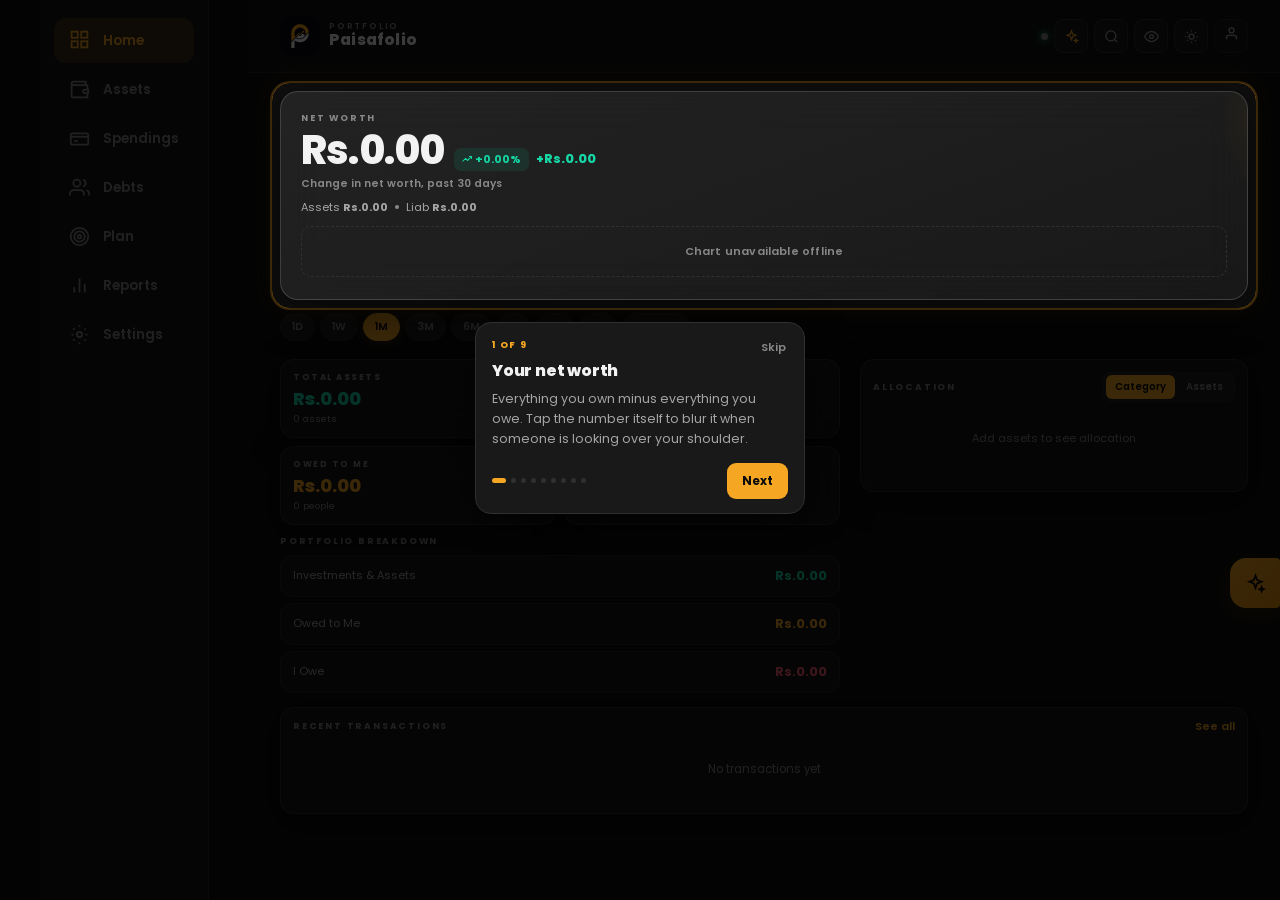
==== commit ce4430fa: "Ask before signing out, and put Circle with the account Sign Out sat one row below Google in a list " ====
--- a/index.html
+++ b/index.html
@@ -699,11 +699,6 @@
               <svg xmlns="http://www.w3.org/2000/svg" width="14" height="14" viewBox="0 0 24 24" fill="none" stroke="currentColor" stroke-width="2.5"><polyline points="23 4 23 10 17 10"/><polyline points="1 20 1 14 7 14"/><path d="M3.51 9a9 9 0 0 1 14.85-3.36L23 10M1 14l4.64 4.36A9 9 0 0 0 20.49 15"/></svg>
             </button>
           </div>
-          <button class="s-item" onclick="openCircle()">
-            <span class="s-item-ico" style="color:var(--accent)"><svg xmlns="http://www.w3.org/2000/svg" width="16" height="16" viewBox="0 0 24 24" fill="none" stroke="currentColor" stroke-width="2"><circle cx="9" cy="8" r="3.4"/><path d="M2.5 19a6.5 6.5 0 0 1 13 0"/><circle cx="17.5" cy="9.5" r="2.6"/><path d="M16 15.6a5.4 5.4 0 0 1 5.5 3.4"/></svg></span>
-            <span class="s-item-info"><span class="s-item-name">Circle</span><span class="s-item-sub" id="profCircleSub">People you share with</span></span>
-            <span class="s-item-right"><span class="s-badge" id="circleReqBadge" hidden>0</span><svg xmlns="http://www.w3.org/2000/svg" width="14" height="14" viewBox="0 0 24 24" fill="none" stroke="currentColor" stroke-width="2.5"><polyline points="9 18 15 12 9 6"/></svg></span>
-          </button>
           <button class="s-item" onclick="openSyncCenter()">
             <span class="s-item-ico" style="color:var(--accent)"><svg xmlns="http://www.w3.org/2000/svg" width="16" height="16" viewBox="0 0 24 24" fill="none" stroke="currentColor" stroke-width="2"><polyline points="23 4 23 10 17 10"/><polyline points="1 20 1 14 7 14"/><path d="M3.51 9a9 9 0 0 1 14.85-3.36L23 10M1 14l4.64 4.36A9 9 0 0 0 20.49 15"/></svg></span>
             <span class="s-item-info"><span class="s-item-name">Sync Center</span><span class="s-item-sub" id="profSyncSub">-</span></span>
@@ -1697,6 +1692,13 @@
         <span class="s-item-info"><span class="s-item-name">Google</span><span class="s-item-sub" id="profGoogleSub">-</span></span>
         <span class="s-item-right"><svg xmlns="http://www.w3.org/2000/svg" width="14" height="14" viewBox="0 0 24 24" fill="none" stroke="currentColor" stroke-width="2.5"><polyline points="9 18 15 12 9 6"/></svg></span>
       </button>
+      <div class="sheet-section-lbl">WHO YOU SHARE WITH</div>
+      <button class="s-item" onclick="openCircle()">
+        <span class="s-item-ico" style="color:var(--accent)"><svg xmlns="http://www.w3.org/2000/svg" width="16" height="16" viewBox="0 0 24 24" fill="none" stroke="currentColor" stroke-width="2"><circle cx="9" cy="8" r="3.4"/><path d="M2.5 19a6.5 6.5 0 0 1 13 0"/><circle cx="17.5" cy="9.5" r="2.6"/><path d="M16 15.6a5.4 5.4 0 0 1 5.5 3.4"/></svg></span>
+        <span class="s-item-info"><span class="s-item-name">Circle</span><span class="s-item-sub" id="profCircleSub">People you share with</span></span>
+        <span class="s-item-right"><span class="s-badge" id="circleReqBadge" hidden>0</span><svg xmlns="http://www.w3.org/2000/svg" width="14" height="14" viewBox="0 0 24 24" fill="none" stroke="currentColor" stroke-width="2.5"><polyline points="9 18 15 12 9 6"/></svg></span>
+      </button>
+
       <div class="sheet-section-lbl">THIS ACCOUNT</div>
       <button class="s-item" onclick="signOut()">
         <span class="s-item-ico" style="color:var(--red)"><svg xmlns="http://www.w3.org/2000/svg" width="16" height="16" viewBox="0 0 24 24" fill="none" stroke="currentColor" stroke-width="2"><path d="M9 21H5a2 2 0 0 1-2-2V5a2 2 0 0 1 2-2h4"/><polyline points="16 17 21 12 16 7"/><line x1="21" y1="12" x2="9" y2="12"/></svg></span>
--- a/styles.css
+++ b/styles.css
@@ -95,8 +95,19 @@
 [hidden]{display:none!important}
 html,body{background:var(--bg);color:var(--text);font-family:var(--font);font-size:14px;min-height:100%;
   overflow-x:hidden;overflow-x:clip}
-body.modal-open{overflow:hidden;touch-action:none}
-body.modal-open .modal-sheet,body.modal-open .modal-body{touch-action:auto}
+/* The lock that stops the page moving under an open sheet.
+   It has to be on <html> as well as <body>, and that is not belt and braces.
+   The line above gives <html> `overflow-x:clip`, so its overflow is no longer
+   `visible` - and that is exactly the condition under which the viewport
+   takes its scrolling from <html> and IGNORES whatever <body> says. So
+   `body.modal-open{overflow:hidden}` on its own locked nothing at all.
+   It looked like it worked because a sheet with more content than fits
+   contains the scroll itself; a short sheet has nothing to contain it with,
+   and the page behind quietly scrolled away under the finger. */
+html.modal-open,body.modal-open{overflow:hidden;touch-action:none}
+html.modal-open .modal-sheet,html.modal-open .modal-body,
+body.modal-open .modal-sheet,body.modal-open .modal-body,
+html.modal-open .cmdk-box,html.modal-open .cmdk-results{touch-action:auto}
 /* ── Motion tokens ────────────────────────────────────────────────────
    One vocabulary for every transition in the app, so timings stay in step
    instead of drifting apart across a thousand hand-written rules. */
@@ -203,7 +214,7 @@
 @keyframes pulse{0%,100%{opacity:1;box-shadow:0 0 0 0 rgba(22,214,164,.45)}50%{box-shadow:0 0 0 5px rgba(22,214,164,0)}}
 
 .pages{position:relative;flex:1}
-.page{display:none;padding-bottom:80px;opacity:0;pointer-events:none;transform:translate3d(0,8px,0);will-change:opacity,transform;transition:opacity .26s ease,transform .26s ease;scroll-behavior:smooth}
+.page{position:relative;display:none;padding-bottom:80px;opacity:0;pointer-events:none;transform:translate3d(0,8px,0);will-change:opacity,transform;transition:opacity .26s ease,transform .26s ease;scroll-behavior:smooth}
 .page.active{display:block}
 .page::-webkit-scrollbar{display:none}
 .page.active{opacity:1;pointer-events:all;transform:translateY(0)}
@@ -583,9 +594,25 @@
 .dcard-ft .form-lbl{margin-bottom:5px}
 .dcard-ft .form-row-2{margin-bottom:8px}
 .dcard-ft .ghost-btn{padding:9px;font-size:12px}
+/* Cancel and the action are one pair, so they get one shape. Cancel was
+   pinned to 92px while the action took everything left over, which on a
+   phone made one of them two and a half times the other.
+   Both selectors carry the class twice: .ghost-btn and .submit-btn are
+   defined far below this point, so a single-class rule here loses to them
+   on source order no matter how right it is. The stray bottom margin is
+   reset for the same reason — stretch equalises the MARGIN box, so 12px
+   under one of them came straight off its height to make the two match. */
 .dcard-acts{display:flex;gap:8px;align-items:stretch}
-.dcard-acts .ghost-btn{width:auto;flex:0 0 92px}
-.dcard-acts .submit-btn{margin-top:0;padding:11px;font-size:13px;border-radius:10px}
+.dcard-acts .ghost-btn,.dcard-acts .submit-btn{
+  flex:1 1 0;min-width:0;width:auto;margin:0;
+  padding:12px 10px;font-size:13px;font-weight:700;border-radius:11px;
+  display:flex;align-items:center;justify-content:center;line-height:1.25}
+/* A transparent border of the same width as Cancel's. With flex-basis:0 the
+   free space is split between the two CONTENT boxes and each one's border
+   is added on top, so a button with a border ends up wider than one without
+   by exactly that border: 163 against 161. Matching the borders matches the
+   buttons. */
+.dcard-acts .submit-btn{box-shadow:none;font-weight:800;border:1px solid transparent}
 /* One row of the ledger: direction on the left as a chip, the money on the
    right, and the small print underneath. Tapping it opens that one entry. */
 .dtx{display:flex;align-items:center;gap:10px;width:100%;padding:11px 13px;text-align:left;
@@ -847,6 +874,24 @@
 /* MODALS */
 .modal-overlay{position:fixed;inset:0;background:rgba(0,0,0,.7);backdrop-filter:blur(5px);z-index:100;display:flex;align-items:flex-end;opacity:0;pointer-events:none;transition:opacity .25s}
 .modal-overlay.open{opacity:1;pointer-events:all}
+/* Open, but with another sheet on top of it. It keeps its place in the stack
+   so closing the one in front brings it back; the SHEET is simply not drawn
+   while something else is in front of it, because two sheets showing through
+   each other reads as a mistake rather than as depth.
+
+   Only the sheet, though. Hiding the whole overlay took its dimming with it,
+   and dimming is not decoration: it is the thing that separates what you are
+   looking at from the page behind. With two sheets open there used to be two
+   of these tints over the page and now there was one, so opening a field
+   from the Account sheet made the dashboard behind it visibly brighter - the
+   sheet stopped looking like it was on top of anything. */
+/* Below the sheet in front of it, too. Every overlay sits at the same
+   z-index, so which one paints on top came down to which happened to be
+   later in the markup - and the Account sheet is, so its tint fell across
+   the field you had just opened and greyed it out. */
+.modal-overlay.open.covered{pointer-events:none;z-index:99}
+.modal-overlay.open.covered .modal-sheet{opacity:0;
+  transition:opacity .2s ease,transform .32s cubic-bezier(.32,.72,0,1)}
 .modal-sheet{background:var(--glass-solid);border:1px solid var(--glass-border);border-top:1px solid var(--glass-border-hi);border-radius:20px 20px 0 0;width:100%;max-width:480px;margin:0 auto;padding:0 0 env(safe-area-inset-bottom);transform:translate3d(0,100%,0);will-change:transform;transition:transform .32s cubic-bezier(.32,.72,0,1);box-shadow:0 -8px 40px var(--shadow)}
 .modal-overlay.open .modal-sheet{transform:translate3d(0,0,0)}
 .modal-handle{width:38px;height:5px;background:var(--border2);border-radius:3px;margin:11px auto 0;cursor:grab;position:relative}
@@ -855,7 +900,7 @@
 .modal-title{font-size:16px;font-weight:800;color:var(--text)}
 .modal-close{width:30px;height:30px;background:var(--bg3);border-radius:50%;display:flex;align-items:center;justify-content:center;cursor:pointer;border:1px solid var(--border);color:var(--text2);transition:.18s}
 .modal-close:active{transform:scale(.88)}
-.modal-body{padding:4px 14px 16px;max-height:78vh;overflow-y:auto;scrollbar-width:none;overscroll-behavior:contain;-webkit-overflow-scrolling:touch}
+.modal-body{position:relative;padding:4px 14px 16px;max-height:78vh;overflow-y:auto;scrollbar-width:none;overscroll-behavior:contain;-webkit-overflow-scrolling:touch}
 .modal-body::-webkit-scrollbar{display:none}
 
 /* ── Context menu (long-press / right-click) ── */
@@ -1019,14 +1064,25 @@
 .photo-view-x:active{transform:scale(.92)}
 .acct-avatar.has-photo[role=button],.acct-avatar-lg.has-photo[role=button]{cursor:zoom-in}
 /* Thirty days of a habit, as a strip rather than a sentence about today. */
-.circle-hb-strip{display:flex;gap:2px;margin-top:6px}
-.circle-hb-cell{flex:1;height:14px;border-radius:2px;background:var(--bg3);opacity:.55}
-.circle-hb-cell.on{opacity:1}
+/* One line for the whole month, the same one the habit tracker draws for
+   you, with the three numbers worth knowing above it and the names below. */
+.circle-hb-top{display:flex;gap:8px;margin:2px 0 8px}
+.circle-hb-top>div{flex:1;min-width:0;background:var(--card2);border:1px solid var(--border);
+  border-radius:11px;padding:8px 6px;text-align:center}
+.circle-hb-top b{display:block;font-size:17px;font-weight:800;color:var(--text);line-height:1.15}
+.circle-hb-top span{display:block;font-size:10px;font-weight:600;color:var(--text3);margin-top:2px;
+  white-space:nowrap;overflow:hidden;text-overflow:ellipsis}
+.circle-hb-chart{width:100%;height:58px;display:block;overflow:visible}
+.circle-hb-cap{display:flex;justify-content:space-between;gap:8px;margin-top:4px;
+  font-size:10px;font-weight:600;color:var(--text3)}
+.circle-hb-keys{display:flex;flex-wrap:wrap;gap:5px 10px;margin-top:9px}
+.circle-hb-key{display:inline-flex;align-items:center;gap:5px;font-size:11px;font-weight:600;color:var(--text2)}
+.circle-hb-key i{width:8px;height:8px;border-radius:50%;flex:none}
 
 /* Every cash account you own, inside a sheet that still has a target date
    and a projection below it. Four fit; the rest scroll. */
 .goal-link-list{display:flex;flex-direction:column;gap:6px;max-height:232px;overflow-y:auto;
-  overscroll-behavior:contain;scrollbar-width:thin;padding-right:2px}
+  scrollbar-width:thin;padding-right:2px}
 .goal-link-list::-webkit-scrollbar{width:4px}
 .goal-link-list::-webkit-scrollbar-thumb{background:var(--border2);border-radius:4px}
 .icon-opt{width:100%;aspect-ratio:1;background:var(--bg3);border:1px solid var(--border);border-radius:9px;display:flex;align-items:center;justify-content:center;cursor:pointer;transition:.18s;color:var(--text2)}
@@ -1090,8 +1146,40 @@
 /* The shape of a chart while the chart is on its way. Bars rather than a
    grey slab, so what is coming is recognisable before it gets here, and
    staggered so it reads as loading rather than as data. */
-.skel-chart{display:flex;align-items:flex-end;gap:4px;width:100%;padding:0 2px}
-.skel-bar{flex:1;border-radius:3px 3px 1px 1px;min-width:3px}
+/* ── Handing the scroll on ────────────────────────────────────────────────
+   A box with its own scrollbar is a box you can get stuck in. Reach the
+   bottom of the Activity list and the page behind it would not move: the
+   finger was already inside something that had declared it would not pass
+   the gesture on, so the only way to carry on down the page was to lift off
+   and put the finger somewhere else. Same with a wheel on a desktop.
+
+   `overscroll-behavior: contain` is what does that, and it is right in
+   exactly one place: a sheet, which must not scroll the page behind it while
+   it is open. Everywhere else it is a trap. So every inner scroller says so
+   explicitly, rather than inheriting a decision made for modals:
+
+     inner list  →  hands on to the page, or to the sheet it sits in
+     sheet       →  hands on to nothing; the page behind it stays put
+     page        →  hands on to nothing; no rubber-banding the document
+
+   Named one by one rather than left to whatever each rule happened to set,
+   because the failure is invisible until somebody's thumb is stuck. */
+.spend-list,.tm-list,.goal-link-list,.sync-pending-list,.admin-modellist,
+.curr-list,.ai-thread,.cmdk-results,.alloc-body,.assets-table-wrap,
+.habit-scroll,.ctx-body,.spend-cat-list,.hcal-body,
+.custom-select-dropdown,.ccy-sel-dropdown,.coin-suggestions{overscroll-behavior-y:auto}
+/* Set inline by relaxScrollChaining() on anything that scrolls and was not
+   named above, so a box styled inline is not a trap either. */
+
+/* A candlestick chart is coming, so this is the shape of one: a body with a
+   wick through it, per column. A row of bars was a different chart. */
+.skel-cs{display:flex;align-items:stretch;gap:5px;width:100%;padding:0 2px}
+.skel-cs-c{flex:1;min-width:3px;position:relative}
+.skel-cs-wick{position:absolute;left:50%;margin-left:-1px;width:2px;border-radius:1px;opacity:.72}
+.skel-cs-body{position:absolute;left:0;right:0;border-radius:2px;min-height:5px}
+/* And where a line is coming, the silhouette of one. */
+.skel-spark{width:100%;border-radius:0}
+
 
 .interest-section{background:var(--bg3);border:1px solid var(--border2);border-radius:11px;padding:13px;margin-bottom:11px}
 .accrued-box{background:var(--card);border:1px solid var(--border2);border-radius:10px;padding:11px 13px;margin-top:12px;display:none}
@@ -2521,7 +2609,7 @@
   border:none;border-radius:20px;padding:4px 9px;font-family:var(--font);font-size:10px;font-weight:700;cursor:pointer}
 .filter-chip:active{transform:scale(.94)}
 
-.spend-list{display:flex;flex-direction:column;max-height:420px;overflow-y:auto;overscroll-behavior:contain;
+.spend-list{display:flex;flex-direction:column;max-height:420px;overflow-y:auto;
   scrollbar-width:thin;-webkit-overflow-scrolling:touch}
 .spend-list::-webkit-scrollbar{width:4px}
 .spend-list::-webkit-scrollbar-thumb{background:var(--border2);border-radius:4px}
@@ -2698,7 +2786,7 @@
    the same data with every name readable, which is the question the map
    is bad at. */
 .tm-list{display:flex;flex-direction:column;gap:1px;max-height:420px;overflow-y:auto;
-  overscroll-behavior:contain;scrollbar-width:thin;border-radius:10px}
+  scrollbar-width:thin;border-radius:10px}
 .tm-list::-webkit-scrollbar{width:4px}
 .tm-list::-webkit-scrollbar-thumb{background:var(--border2);border-radius:4px}
 .tm-row{position:relative;display:flex;align-items:center;gap:9px;width:100%;
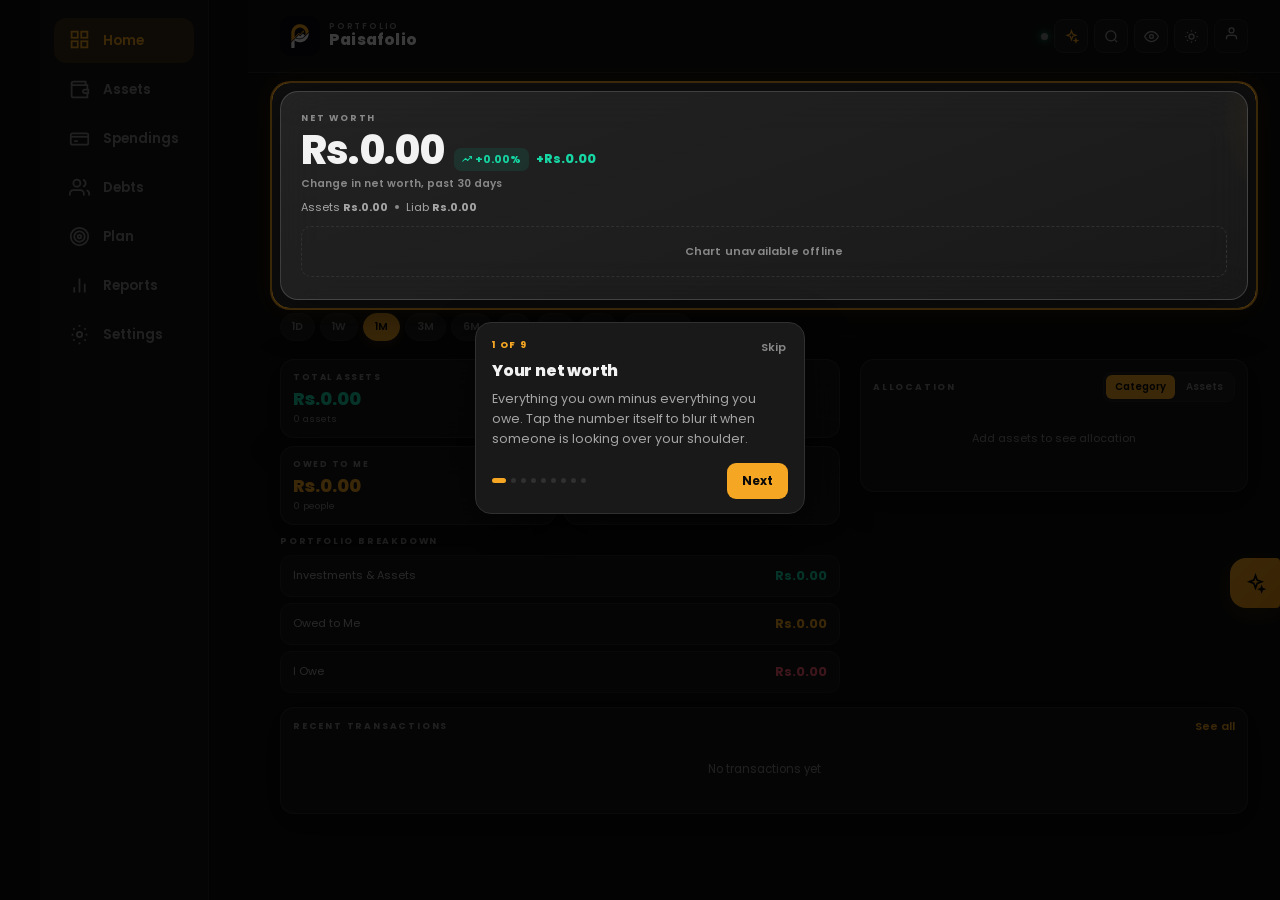
==== commit 8e86a3b5: "Read the whole history, and roll it up by month and year The card was empty for somebody with years " ====
--- a/index.html
+++ b/index.html
@@ -320,15 +320,16 @@
       <div class="chart-card pnl-cal-card" id="pnlCalCard" data-arrive hidden>
         <div class="pnl-cal-top">
           <div class="pnl-cal-head">
-            <div class="sec-title">DAILY P&amp;L</div>
+            <div class="sec-title" id="pnlCalTitle">DAILY P&amp;L</div>
             <div class="pnl-cal-date" id="pnlCalDate"></div>
             <div class="pnl-cal-val" id="pnlCalVal"></div>
           </div>
-          <div class="view-seg" role="group" aria-label="Daily P and L view">
+          <div class="view-seg" id="pnlCalSeg" role="group" aria-label="Daily P and L view">
             <button id="pnlCalSegBar" onclick="setPnlCalView('bar')" aria-label="Bars"><svg width="14" height="14" viewBox="0 0 24 24" fill="none" stroke="currentColor" stroke-width="2.2"><line x1="6" y1="20" x2="6" y2="12"/><line x1="12" y1="20" x2="12" y2="4"/><line x1="18" y1="20" x2="18" y2="9"/></svg></button>
             <button id="pnlCalSegCal" class="on" onclick="setPnlCalView('cal')" aria-label="Calendar"><svg width="14" height="14" viewBox="0 0 24 24" fill="none" stroke="currentColor" stroke-width="2.2"><rect x="3" y="4" width="18" height="18" rx="2"/><line x1="16" y1="2" x2="16" y2="6"/><line x1="8" y1="2" x2="8" y2="6"/><line x1="3" y1="10" x2="21" y2="10"/></svg></button>
           </div>
         </div>
+        <div class="pnl-periods" id="pnlCalPeriods" role="group" aria-label="Period"></div>
         <div class="pnl-scopes" id="pnlCalScopes"></div>
         <div class="pnl-cal-empty" id="pnlCalEmpty" hidden></div>
         <div id="pnlCalGridWrap" hidden>
--- a/styles.css
+++ b/styles.css
@@ -3105,6 +3105,15 @@
 .pnl-cal-date{font-size:10.5px;color:var(--text3);margin-top:5px;font-weight:600}
 .pnl-cal-val{font-size:26px;font-weight:800;letter-spacing:-.7px;margin-top:1px;
   font-variant-numeric:tabular-nums;line-height:1.1}
+/* Day, month, year. Sits above the scope chips because it is the coarser
+   question: which span, then which holdings. */
+.pnl-periods{display:flex;gap:6px;margin:12px 0 0}
+.pnl-per{flex:1;background:var(--bg3);border:1px solid var(--border);border-radius:9px;
+  padding:7px 4px;font-family:var(--font);font-size:11px;font-weight:700;color:var(--text2);
+  cursor:pointer;transition:background-color var(--dur-2),border-color var(--dur-2),color var(--dur-2)}
+.pnl-per.on{background:var(--accent-fill);border-color:transparent;color:var(--accent-ink)}
+.pnl-per:active{transform:scale(.97)}
+
 .pnl-scopes{display:flex;gap:6px;margin:11px 0 3px;overflow-x:auto;scrollbar-width:none;
   -webkit-overflow-scrolling:touch;padding-bottom:2px}
 .pnl-scopes::-webkit-scrollbar{display:none}
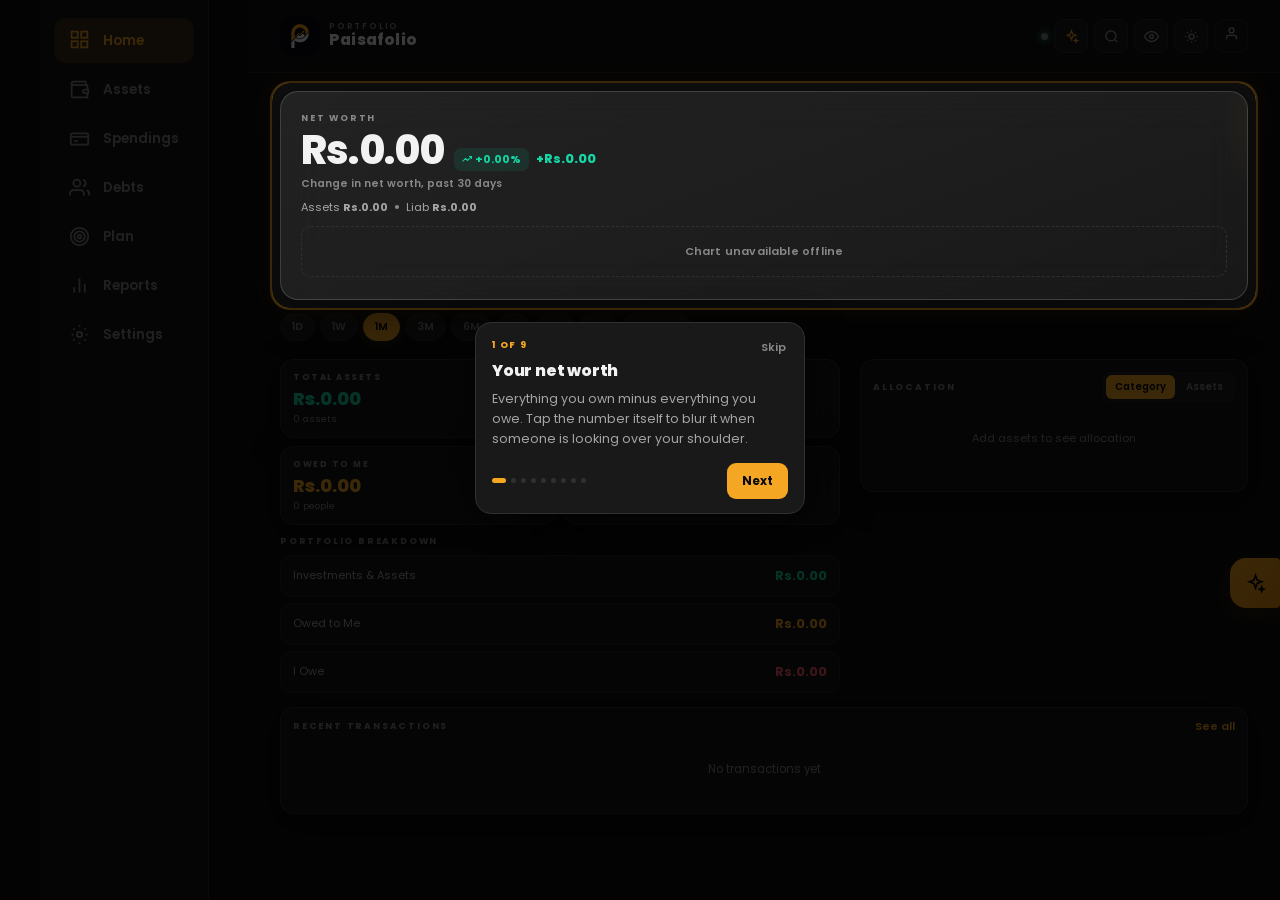
==== commit 98f06b5c: "Take the period toggle back out, and unsquash the capped lists The Daily/Monthly/Yearly row is gone " ====
--- a/index.html
+++ b/index.html
@@ -320,16 +320,15 @@
       <div class="chart-card pnl-cal-card" id="pnlCalCard" data-arrive hidden>
         <div class="pnl-cal-top">
           <div class="pnl-cal-head">
-            <div class="sec-title" id="pnlCalTitle">DAILY P&amp;L</div>
+            <div class="sec-title">DAILY P&amp;L</div>
             <div class="pnl-cal-date" id="pnlCalDate"></div>
             <div class="pnl-cal-val" id="pnlCalVal"></div>
           </div>
-          <div class="view-seg" id="pnlCalSeg" role="group" aria-label="Daily P and L view">
+          <div class="view-seg" role="group" aria-label="Daily P and L view">
             <button id="pnlCalSegBar" onclick="setPnlCalView('bar')" aria-label="Bars"><svg width="14" height="14" viewBox="0 0 24 24" fill="none" stroke="currentColor" stroke-width="2.2"><line x1="6" y1="20" x2="6" y2="12"/><line x1="12" y1="20" x2="12" y2="4"/><line x1="18" y1="20" x2="18" y2="9"/></svg></button>
             <button id="pnlCalSegCal" class="on" onclick="setPnlCalView('cal')" aria-label="Calendar"><svg width="14" height="14" viewBox="0 0 24 24" fill="none" stroke="currentColor" stroke-width="2.2"><rect x="3" y="4" width="18" height="18" rx="2"/><line x1="16" y1="2" x2="16" y2="6"/><line x1="8" y1="2" x2="8" y2="6"/><line x1="3" y1="10" x2="21" y2="10"/></svg></button>
           </div>
         </div>
-        <div class="pnl-periods" id="pnlCalPeriods" role="group" aria-label="Period"></div>
         <div class="pnl-scopes" id="pnlCalScopes"></div>
         <div class="pnl-cal-empty" id="pnlCalEmpty" hidden></div>
         <div id="pnlCalGridWrap" hidden>
--- a/styles.css
+++ b/styles.css
@@ -786,18 +786,19 @@
 .recur-item.unsynced > *:not(.unsynced-badge),
 .spend-row.unsynced > *:not(.unsynced-badge),
 .tx-item.unsynced > *:not(.unsynced-badge){position:relative;z-index:1}
-/* A short row cannot hold a 44px mark without it bleeding past the edges,
-   and stacking words under it would bleed further, so those rows put the
-   label beside the cloud instead. */
-.spend-row.unsynced .unsynced-badge svg,
-.tx-item.unsynced .unsynced-badge svg,
-.recur-item.unsynced .unsynced-badge svg{width:22px;height:22px}
+/* On a ROW the mark is not drawn at all. A card has air around it and one
+   watermark; a list has a mark on every single row that is waiting, which is
+   most of them right after an edit - a cloud and the words NOT SYNCED laid
+   across every line of a list you are trying to read. The rail down the left
+   edge already says the same thing, in a place that can never collide with
+   anything, so the mark is left to the shapes that have room for it.
+
+   Kept for a screen reader, which has no rail to notice. */
 .spend-row.unsynced .unsynced-badge,
 .tx-item.unsynced .unsynced-badge,
-.recur-item.unsynced .unsynced-badge{flex-direction:row;gap:5px}
-.spend-row.unsynced .unsynced-badge-lbl,
-.tx-item.unsynced .unsynced-badge-lbl,
-.recur-item.unsynced .unsynced-badge-lbl{font-size:7.5px;letter-spacing:.7px}
+.recur-item.unsynced .unsynced-badge,
+.hb-row.unsynced .unsynced-badge{position:absolute;width:1px;height:1px;padding:0;margin:-1px;
+  overflow:hidden;clip:rect(0,0,0,0);white-space:nowrap;border:0;opacity:1;transform:none}
 /* A rail costs no layout, and a 1.5px dashed border in place of the card's
    own 1px one is half a pixel: neither needs padding compensation, which the
    2px version did. */
@@ -1083,6 +1084,7 @@
    and a projection below it. Four fit; the rest scroll. */
 .goal-link-list{display:flex;flex-direction:column;gap:6px;max-height:232px;overflow-y:auto;
   scrollbar-width:thin;padding-right:2px}
+.goal-link-list>*{flex:none}   /* same trap as .spend-list, see the note there */
 .goal-link-list::-webkit-scrollbar{width:4px}
 .goal-link-list::-webkit-scrollbar-thumb{background:var(--border2);border-radius:4px}
 .icon-opt{width:100%;aspect-ratio:1;background:var(--bg3);border:1px solid var(--border);border-radius:9px;display:flex;align-items:center;justify-content:center;cursor:pointer;transition:.18s;color:var(--text2)}
@@ -2611,6 +2613,14 @@
 
 .spend-list{display:flex;flex-direction:column;max-height:420px;overflow-y:auto;
   scrollbar-width:thin;-webkit-overflow-scrolling:touch}
+/* A column flex box with a height cap SHRINKS its children to fit before it
+   will let anything overflow, and a scroll box that is never overflowed
+   never scrolls. Past about eight entries every row was squeezed from 52px
+   to 22px, so each one clipped its own second line and the row below started
+   before the one above had finished - two entries drawn on top of each
+   other under one date. The rows are the right height and the list is what
+   scrolls. */
+.spend-list>*{flex:none}
 .spend-list::-webkit-scrollbar{width:4px}
 .spend-list::-webkit-scrollbar-thumb{background:var(--border2);border-radius:4px}
 .spend-row{display:flex;align-items:center;gap:10px;padding:9px 2px;background:none;border:none;width:100%;position:relative;
@@ -2787,6 +2797,7 @@
    is bad at. */
 .tm-list{display:flex;flex-direction:column;gap:1px;max-height:420px;overflow-y:auto;
   scrollbar-width:thin;border-radius:10px}
+.tm-list>*{flex:none}   /* same trap as .spend-list, see the note there */
 .tm-list::-webkit-scrollbar{width:4px}
 .tm-list::-webkit-scrollbar-thumb{background:var(--border2);border-radius:4px}
 .tm-row{position:relative;display:flex;align-items:center;gap:9px;width:100%;
@@ -3105,15 +3116,6 @@
 .pnl-cal-date{font-size:10.5px;color:var(--text3);margin-top:5px;font-weight:600}
 .pnl-cal-val{font-size:26px;font-weight:800;letter-spacing:-.7px;margin-top:1px;
   font-variant-numeric:tabular-nums;line-height:1.1}
-/* Day, month, year. Sits above the scope chips because it is the coarser
-   question: which span, then which holdings. */
-.pnl-periods{display:flex;gap:6px;margin:12px 0 0}
-.pnl-per{flex:1;background:var(--bg3);border:1px solid var(--border);border-radius:9px;
-  padding:7px 4px;font-family:var(--font);font-size:11px;font-weight:700;color:var(--text2);
-  cursor:pointer;transition:background-color var(--dur-2),border-color var(--dur-2),color var(--dur-2)}
-.pnl-per.on{background:var(--accent-fill);border-color:transparent;color:var(--accent-ink)}
-.pnl-per:active{transform:scale(.97)}
-
 .pnl-scopes{display:flex;gap:6px;margin:11px 0 3px;overflow-x:auto;scrollbar-width:none;
   -webkit-overflow-scrolling:touch;padding-bottom:2px}
 .pnl-scopes::-webkit-scrollbar{display:none}
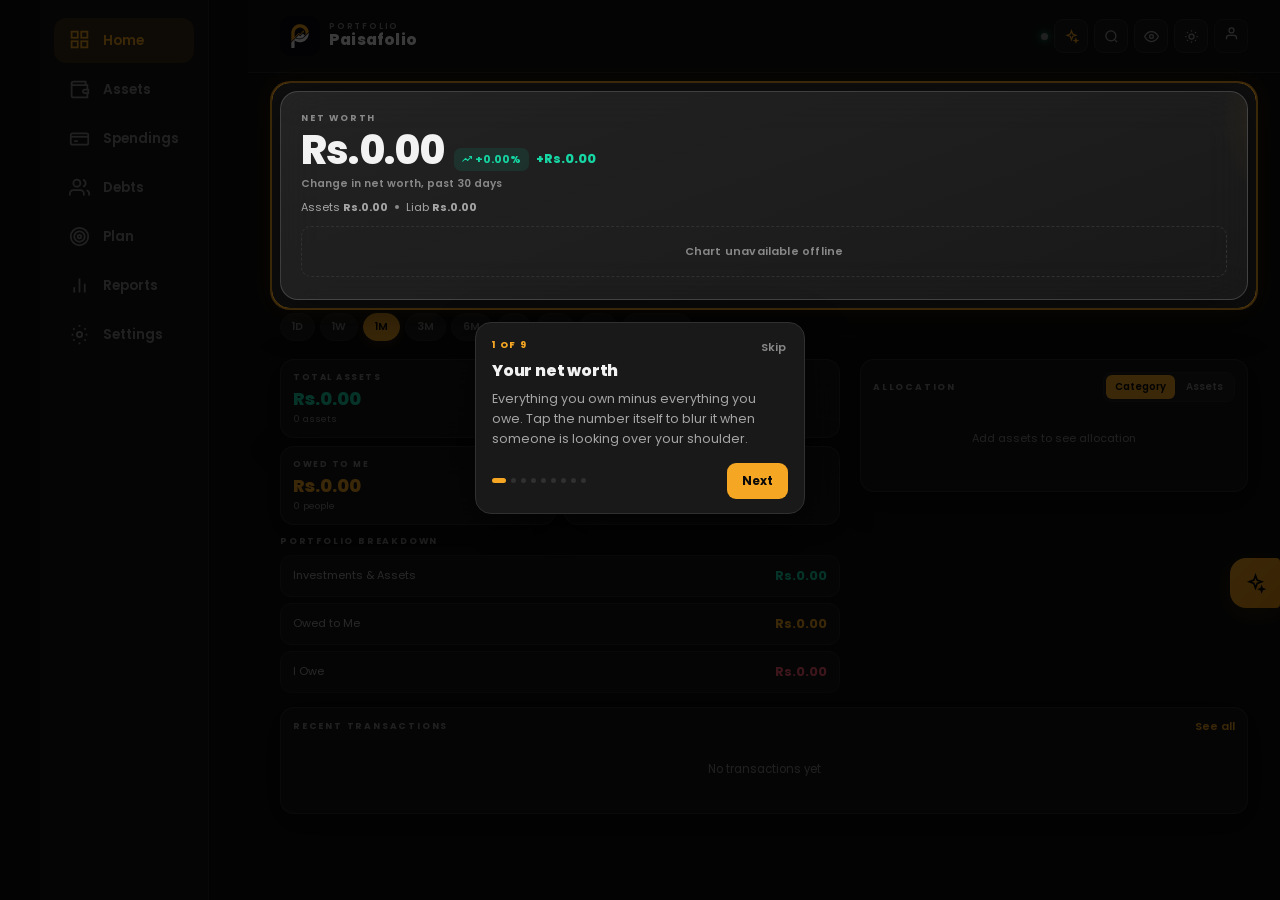
==== commit 357e89c3: "Trim comments across the codebase Long narrative and changelog-style comments are cut down to short " ====
--- a/index.html
+++ b/index.html
@@ -3,20 +3,15 @@
 <head>
 <meta charset="UTF-8"/>
 <script>
-/* Runs before any stylesheet is parsed, so the first paint is already the
-   right theme. The <html> tag used to hard-code data-theme="dark", which
-   meant a light-theme user got a dark flash on every single load while
-   app.js downloaded, parsed and finally corrected it.
-   Device preferences live in their own key, deliberately outside the synced
-   state blob, see loadDevicePrefs() in app.js for why. */
+/* Apply the saved theme before CSS parses, so there is no flash. Device prefs have
+   their own key (see loadDevicePrefs() in app.js). */
 (function(){
   var t = "dark";
   try {
     var raw = localStorage.getItem("paisafolio_device_prefs");
     if (raw) { t = (JSON.parse(raw) || {}).theme || "dark"; }
     else {
-      /* Existing installs have no prefs key yet; fall back to whichever
-         state blob this device last wrote so they see no change. */
+      /* Older installs: fall back to the last state blob this device wrote. */
       var keys = ["paisafolio_local"], i;
       for (i = 0; i < localStorage.length; i++) {
         var k = localStorage.key(i);
@@ -36,11 +31,8 @@
   document.documentElement.dataset.theme = (t === "light") ? "light" : "dark";
 })();
 </script>
-<!-- interactive-widget=resizes-content makes the on-screen keyboard shrink the
-     LAYOUT viewport, not just the visual one. A position:fixed sheet then sits
-     on top of the keyboard by itself, with no JavaScript measuring anything.
-     Two hand-rolled attempts at that arithmetic both got it wrong; this is what
-     the platform provides for exactly this problem. -->
+<!-- interactive-widget=resizes-content: the keyboard shrinks the layout viewport,
+     so fixed sheets sit above it without JS. -->
 <meta name="viewport" content="width=device-width,initial-scale=1,viewport-fit=cover,interactive-widget=resizes-content"/>
 <meta name="theme-color" content="#0e0e0e" id="metaTheme"/>
 <meta name="color-scheme" content="dark light"/>
@@ -54,44 +46,21 @@
 <link rel="apple-touch-icon" href="icon.svg"/>
 <title>Paisafolio - Net Worth & Portfolio Tracker</title>
 <link rel="preload" href="app.js" as="script"/>
-<!-- Poppins is self-hosted (fonts/*.woff2). It used to come from the Google Fonts
-     CDN, which meant the app silently fell back to the system sans whenever that
-     CDN was slow, blocked, or simply unreachable, including every offline PWA
-     launch, since the stylesheet was never part of the precached shell.
-     Self-hosting makes the typeface a first-party asset that ships with the app. -->
+<!-- Self-hosted Poppins, so offline launches and blocked CDNs keep the typeface. -->
 <link rel="preload" href="fonts/poppins-400-latin.woff2" as="font" type="font/woff2" crossorigin/>
 <link rel="preload" href="fonts/poppins-700-latin.woff2" as="font" type="font/woff2" crossorigin/>
 <link rel="preload" href="fonts/poppins-800-latin.woff2" as="font" type="font/woff2" crossorigin/>
 <!-- ₹ (U+20B9) lives in the latin-ext subset, so it is critical for a rupee-first app. -->
 <link rel="preload" href="fonts/poppins-700-latin-ext.woff2" as="font" type="font/woff2" crossorigin/>
-<!-- Chart.js and supabase-js are vendored into vendor/ rather than pulled from
-     cdn.jsdelivr.net. The CDN is blocked on some networks and hosts, and when
-     it was, charts silently vanished and sign-in failed outright with
-     "Couldn’t load the sign-in library". Same reasoning as the fonts: a
-     dependency the app cannot start without should ship with the app. -->
+<!-- Chart.js and supabase-js are vendored: CDNs are blocked on some networks. -->
 <script defer src="vendor/chart.umd.js" onerror="console.warn('chart.umd.js failed to load, charts will be unavailable')"></script>
 <script src="sb-config.js"></script>
 <script src="vendor/supabase-js.umd.js" onerror="console.warn('supabase-js.umd.js failed to load, cloud sync will be unavailable')"></script>
 <script src="supabase.js" onerror="console.warn('supabase.js failed to load, running fully offline/local-only')"></script>
 <script>
-// Fallback shim: if supabase.js didn't load (e.g. file missing, blocked CDN,
-// or you're just previewing index.html standalone without that file present),
-// these no-op stand-ins keep the app fully functional in local-only mode
-// instead of throwing "X is not defined" errors.
-// IMPORTANT: everything here is assigned via window.xxx (never `var`/`const`)
-// so this block can NEVER throw "already been declared", even if a stale
-// cached copy of this file or of supabase.js ends up loaded alongside a
-// newer one (e.g. a service worker serving an old supabase.js while a fresh
-// index.html loads, or vice versa).
-// These are declared with `var` (not `let`/`const`) specifically because
-// `var` is safely re-declarable across sibling <script> tags sharing the
-// same top-level scope, unlike `let`/`const` (which would throw
-// "already been declared" if supabase.js declares them again). This
-// guarantees the bare identifiers below always exist, so if supabase.js
-// fails to load/execute for any reason (missing file, blocked by host,
-// wrong MIME type, an HTML error page served instead of the real file -
-// all seen on some free hosts), index.html's own references to `sbClient`
-// etc. resolve to a safe default instead of throwing ReferenceError.
+// Offline stand-ins for when supabase.js does not load, so the app runs local-only.
+// Assigned on window (and `var` for sbClient) so a stale duplicate can never throw
+// "already been declared".
 var sbClient = null;
 if (typeof window.STORE_KEY === 'undefined') window.STORE_KEY = 'paisafolio_local';
 if (typeof window.cloudKey === 'undefined') window.cloudKey = function (uid) { return 'paisafolio_cloud_' + uid; };
--- a/styles.css
+++ b/styles.css
@@ -1,10 +1,5 @@
-/* Paisafolio, application stylesheet.
-   Extracted from the inline <style> block in index.html. Kept as one file:
-   it is served once, cached, and the browser can parse it in parallel with
-   the markup instead of after it. */
-/* ── Typeface ─────────────────────────────────────────────────────────────
-   Self-hosted Poppins. Each face is unicode-range scoped so the browser only
-   downloads the subsets a page actually paints. */
+/* Paisafolio stylesheet. */
+/* Typeface */
 @font-face{font-family:'Poppins';font-style:normal;font-weight:400;font-display:swap;src:url(fonts/poppins-400-latin.woff2) format('woff2');unicode-range:U+0000-00FF, U+0131, U+0152-0153, U+02BB-02BC, U+02C6, U+02DA, U+02DC, U+0304, U+0308, U+0329, U+2000-206F, U+20AC, U+2122, U+2191, U+2193, U+2212, U+2215, U+FEFF, U+FFFD}
 @font-face{font-family:'Poppins';font-style:normal;font-weight:400;font-display:swap;src:url(fonts/poppins-400-latin-ext.woff2) format('woff2');unicode-range:U+0100-02BA, U+02BD-02C5, U+02C7-02CC, U+02CE-02D7, U+02DD-02FF, U+0304, U+0308, U+0329, U+1D00-1DBF, U+1E00-1E9F, U+1EF2-1EFF, U+2020, U+20A0-20AB, U+20AD-20C0, U+2113, U+2C60-2C7F, U+A720-A7FF}
 @font-face{font-family:'Poppins';font-style:normal;font-weight:500;font-display:swap;src:url(fonts/poppins-500-latin.woff2) format('woff2');unicode-range:U+0000-00FF, U+0131, U+0152-0153, U+02BB-02BC, U+02C6, U+02DA, U+02DC, U+0304, U+0308, U+0329, U+2000-206F, U+20AC, U+2122, U+2191, U+2193, U+2212, U+2215, U+FEFF, U+FFFD}
@@ -15,9 +10,7 @@
 @font-face{font-family:'Poppins';font-style:normal;font-weight:700;font-display:swap;src:url(fonts/poppins-700-latin-ext.woff2) format('woff2');unicode-range:U+0100-02BA, U+02BD-02C5, U+02C7-02CC, U+02CE-02D7, U+02DD-02FF, U+0304, U+0308, U+0329, U+1D00-1DBF, U+1E00-1E9F, U+1EF2-1EFF, U+2020, U+20A0-20AB, U+20AD-20C0, U+2113, U+2C60-2C7F, U+A720-A7FF}
 @font-face{font-family:'Poppins';font-style:normal;font-weight:800;font-display:swap;src:url(fonts/poppins-800-latin.woff2) format('woff2');unicode-range:U+0000-00FF, U+0131, U+0152-0153, U+02BB-02BC, U+02C6, U+02DA, U+02DC, U+0304, U+0308, U+0329, U+2000-206F, U+20AC, U+2122, U+2191, U+2193, U+2212, U+2215, U+FEFF, U+FFFD}
 @font-face{font-family:'Poppins';font-style:normal;font-weight:800;font-display:swap;src:url(fonts/poppins-800-latin-ext.woff2) format('woff2');unicode-range:U+0100-02BA, U+02BD-02C5, U+02C7-02CC, U+02CE-02D7, U+02DD-02FF, U+0304, U+0308, U+0329, U+1D00-1DBF, U+1E00-1E9F, U+1EF2-1EFF, U+2020, U+20A0-20AB, U+20AD-20C0, U+2113, U+2C60-2C7F, U+A720-A7FF}
-/* Metric-matched fallback: overrides make the system face occupy the exact same
-   box as Poppins, so the swap at font-load time causes zero layout shift (CLS 0)
-   instead of the text visibly re-flowing. */
+/* Metric-matched fallback so the Poppins swap causes no layout shift. */
 @font-face{font-family:'Poppins Fallback';src:local('Arial'),local('Helvetica Neue'),local('Roboto'),local('Segoe UI');size-adjust:112%;ascent-override:93.75%;descent-override:31.25%;line-gap-override:8.84%}
 *{margin:0;padding:0;box-sizing:border-box;-webkit-tap-highlight-color:transparent;-webkit-font-smoothing:antialiased}
 :root{--accent-fill:#f5a623;--accent-fill2:#e8940e}
@@ -30,36 +23,23 @@
   --blue:#5aa6ff;--blue-bg:rgba(74,158,255,.1);
   --purple:#b39bff;--purple-bg:rgba(167,139,250,.1);
   --orange:#ff7b3a;--teal:#00d4c8;
-  /* text3 carries every small label in the app, section titles, chip
-     captions, table headers, sub-lines. At #6f6f6f it sat at 3.2-3.5:1 on
-     the cards, under the 4.5:1 normal-size text needs. #888 clears it on
-     both card shades while staying clearly a third step below text2. */
+  /* #888 keeps small labels above 4.5:1 on both card shades. */
   --text:#f2f2f2;--text2:#a6a6a6;--text3:#888888;
   --glass:rgba(20,20,20,.72);--shadow:rgba(0,0,0,.5);--skel:#222;--skel2:#2b2b2b;
   --aura1:rgba(245,166,35,.16);--aura2:rgba(74,158,255,.10);--aura3:rgba(167,139,250,.08);
   --radius:14px;--radius2:9px;--font:'Poppins','Poppins Fallback',system-ui,-apple-system,'Segoe UI',Roboto,'Helvetica Neue',Arial,sans-serif;
-  /* Numbers can take their own face. Defaults to the text font, so nothing
-     changes until someone picks one in Settings. */
+  /* Number face; defaults to the text font. */
   --font-num:var(--font);
   --glass-card:rgba(255,255,255,.045);--glass-card-hi:rgba(255,255,255,.09);
   --glass-solid:#191919;
   --glass-border:rgba(255,255,255,.09);--glass-border-hi:rgba(255,255,255,.16);
-  /* The inset pair here drew a lit line along the top edge of every glass
-     card and a dark one along the bottom, which read as an embossed rim that
-     the flat cards elsewhere on the same screen do not have. Just the drop
-     shadow now, so a card lifts off the page without being moulded. */
   --glass-shadow:0 8px 32px rgba(0,0,0,.38);
   --glass-shadow-hi:0 14px 44px rgba(0,0,0,.46);
 }
 [data-theme=light]{
   --bg:#eef1f6;--bg2:#ffffff;--bg3:#f1f3f7;
   --card:#ffffff;--card2:#f6f8fb;--border:#e2e6ee;--border2:#d3d9e4;
-  /* Back to the original hues. Deepening them for contrast made the whole
-     light theme read as muddy, and the orange is the theme’s signature.
-     The one real problem the deepening solved was the white label on an
-     orange button (2.9:1), and that is fixed instead by inking the label
-     near-black, the same way the dark theme has always done it, which
-     leaves the orange itself exactly as it was. */
+  /* Light theme keeps the original orange; accent buttons use a near-black label for contrast. */
   --accent:#d9820a;--accent2:#b96d00;--accent-ink:#231400;--accent-glow:rgba(217,130,10,.14);
   --green:#0a9d73;--green-bg:rgba(10,157,115,.1);
   --red:#dc2f4d;--red-bg:rgba(220,47,77,.1);
@@ -71,46 +51,24 @@
   --aura1:rgba(217,130,10,.14);--aura2:rgba(37,99,235,.08);--aura3:rgba(124,92,240,.07);
   --glass-card:rgba(255,255,255,.6);--glass-card-hi:rgba(255,255,255,.85);
   --glass-solid:#ffffff;
-  /* A white hairline is what makes glass read as glass over a dark ground,
-     and it is what the dark theme uses. Over a near-white one it is simply
-     not there, the header buttons, the cards, the tiles and the sheet all
-     drew a border nobody could see, and only their shadows were holding
-     them apart. Light gets a real hairline instead, the same weight as the
-     solid --border beside it. */
+  /* Light theme needs a real hairline; white borders vanish on a light ground. */
   --glass-border:rgba(23,32,54,.13);--glass-border-hi:rgba(23,32,54,.22);
   --glass-shadow:0 8px 28px rgba(20,30,60,.08);
   --glass-shadow-hi:0 14px 38px rgba(20,30,60,.12);
 }
-/* `clip`, not `hidden`. Both stop sideways overflow, but `hidden` makes the
-   element a scroll container, and that quietly broke the sticky header: it
-   had position:sticky all along and still slid off the top of the screen on
-   a phone. `clip` clips without becoming a scroller, so the header holds its
-   place the way the bottom bar does. The `hidden` line stays first as the
-   fallback for anything too old to know `clip`. */
-/* `hidden` has to win. The attribute only carries the UA’s display:none,
-   which any class rule of ours outranks, so .ledger-locked{display:flex}
-   quietly showed a notice on the Add sheets that was written for the Edit
-   ones, however carefully the JS set .hidden. One rule, once, rather than
-   remembering it at every element that ever gets hidden this way. */
+/* `clip`, not `hidden`: `hidden` makes html a scroll container and breaks the sticky header.
+   `hidden` stays first as a fallback. */
+/* The [hidden] attribute must beat class display rules. */
 [hidden]{display:none!important}
 html,body{background:var(--bg);color:var(--text);font-family:var(--font);font-size:14px;min-height:100%;
   overflow-x:hidden;overflow-x:clip}
-/* The lock that stops the page moving under an open sheet.
-   It has to be on <html> as well as <body>, and that is not belt and braces.
-   The line above gives <html> `overflow-x:clip`, so its overflow is no longer
-   `visible` - and that is exactly the condition under which the viewport
-   takes its scrolling from <html> and IGNORES whatever <body> says. So
-   `body.modal-open{overflow:hidden}` on its own locked nothing at all.
-   It looked like it worked because a sheet with more content than fits
-   contains the scroll itself; a short sheet has nothing to contain it with,
-   and the page behind quietly scrolled away under the finger. */
+/* Scroll lock for open sheets. Needs html too: html's overflow-x:clip makes the
+   viewport scroll from html and ignore body. */
 html.modal-open,body.modal-open{overflow:hidden;touch-action:none}
 html.modal-open .modal-sheet,html.modal-open .modal-body,
 body.modal-open .modal-sheet,body.modal-open .modal-body,
 html.modal-open .cmdk-box,html.modal-open .cmdk-results{touch-action:auto}
-/* ── Motion tokens ────────────────────────────────────────────────────
-   One vocabulary for every transition in the app, so timings stay in step
-   instead of drifting apart across a thousand hand-written rules. */
+/* Motion tokens */
 :root{
   --ease-out:cubic-bezier(.22,1,.36,1);      /* entrances, expansions */
   --ease-in-out:cubic-bezier(.4,0,.2,1);     /* colour + size changes */
@@ -121,12 +79,7 @@
   --dur-3:.26s;  /* page + card transitions */
   --dur-4:.34s;  /* sheets */
 }
-/* Theme switching used to put a transition on `*`, every element on the
-   page, permanently, with !important. That made every class change anywhere
-   animate, and forced ~25 follow-up rules below to fight it back off again.
-   The transition is only ever wanted for the ~350ms of an actual theme swap,
-   so it is scoped to a class that applyTheme() adds and then removes. Each
-   component keeps its own transition the rest of the time. */
+/* Theme transition only during a swap (applyTheme adds and removes the class). */
 :root.theme-anim *,:root.theme-anim *::before,:root.theme-anim *::after{
   transition:
     background-color .3s var(--ease-in-out),
@@ -159,11 +112,7 @@
 /* ambient backdrop */
 .aura{position:fixed;inset:0;z-index:0;overflow:hidden;pointer-events:none;contain:strict;transform:translateZ(0)}
 .aura b{position:absolute;border-radius:50%;filter:blur(70px);opacity:.9;animation:float 16s ease-in-out infinite;will-change:transform;transform:translateZ(0);backface-visibility:hidden}
-/* A large blur radius on a permanently-animating layer is the single most
-   expensive thing on this page for a phone GPU, it forces a full re-blur of
-   a 400px surface every frame, forever, which is what makes the device get
-   hot. Phones get a much cheaper blur, and on small screens the second orb
-   is dropped entirely since it's mostly offscreen decoration anyway. */
+/* Cheaper blur on phones; drop the second orb. */
 @media(max-width:480px){
   .aura b{filter:blur(28px);opacity:.75;will-change:auto}
   .aura b:nth-child(2){display:none}
@@ -188,10 +137,7 @@
 .brand-wrap .sub{font-size:8.5px;color:var(--text3);font-weight:600;letter-spacing:1.8px;text-transform:uppercase;line-height:1}
 .brand-wrap .name{font-size:15.5px;font-weight:800;color:var(--text);letter-spacing:.2px;line-height:1.2}
 .hdr-right{display:flex;align-items:center;gap:6px;flex:none}
-/* The brand yields, the buttons do not. Without this the header simply got
-   wider than the screen on a small phone once it had five buttons in it,
-   and the whole page scrolled sideways. Now the name truncates instead,
-   and only when it genuinely cannot fit. */
+/* The brand truncates so header buttons never overflow. */
 .hdr-brand{min-width:0}
 .brand-wrap{min-width:0;overflow:hidden}
 .brand-wrap .name,.brand-wrap .sub{white-space:nowrap;overflow:hidden;text-overflow:ellipsis}
@@ -233,17 +179,11 @@
 .sec-pad{padding:10px 12px}
 .sec-title{font-size:9px;font-weight:700;color:var(--text3);letter-spacing:1.8px;text-transform:uppercase}
 .card{background:var(--glass-card);backdrop-filter:blur(18px) saturate(150%);-webkit-backdrop-filter:blur(18px) saturate(150%);border:1px solid var(--glass-border);border-radius:var(--radius);box-shadow:var(--glass-shadow)}
-/* Glass-surface perf isolation: every frosted card gets its own compositing
-   layer (contain + transform) so the browser doesn't have to re-evaluate
-   layout/paint for the whole page every time one of these blurs updates
-   (theme toggle, scroll, list re-render). Pure performance, zero visual
-   change on capable devices. */
+/* Isolate each glass card in its own layer. */
 .card,.nw-card,.alloc-card,.stat-card,.recent-card,.mover,
 .asset-item,.debt-item,.goal-card,.debt-sum-card,.plan-stat,.d-tab,
 .hdr-btn,.modal-sheet{contain:layout style paint;transform:translateZ(0)}
-/* On devices that report a save-data / reduced-transparency preference,
-   or that don't support backdrop-filter at all, fall back to a solid tint
-   instead of a blur, keeps the app fully readable and fast everywhere. */
+/* No backdrop-filter support: solid tint. */
 @supports not ((backdrop-filter:blur(1px)) or (-webkit-backdrop-filter:blur(1px))){
   .card,.nw-card,.alloc-card,.stat-card,.recent-card,.mover,
   .asset-item,.debt-item,.goal-card,.debt-sum-card,.plan-stat,.d-tab,
@@ -254,13 +194,8 @@
   .asset-item,.debt-item,.goal-card,.debt-sum-card,.plan-stat,.d-tab,
   .hdr-btn,.modal-sheet{backdrop-filter:none !important;-webkit-backdrop-filter:none !important;background:var(--card) !important}
 }
-/* ── MOBILE PERFORMANCE ──
-   backdrop-filter is by far the most expensive effect here: each layer makes
-   the GPU re-sample and re-blur everything behind it, every frame, and this
-   layout stacks ~30 of them on screen at once. While scrolling that is what
-   makes the page stutter and the phone heat up. At phone size the glass
-   effect is barely perceptible anyway, so drop it entirely below 700px and
-   use the solid card colour instead. Desktop keeps the full look. */
+/* MOBILE PERFORMANCE
+   No backdrop-filter below 700px; solid card colour instead. */
 @media(max-width:700px){
   .hdr,.bnav,.card,.nw-card,.alloc-card,.stat-card,.recent-card,
   .mover,.asset-item,.debt-item,.goal-card,.debt-sum-card,.plan-stat,.d-tab,
@@ -269,8 +204,7 @@
   }
   .hdr,.bnav{background:var(--card)}
   .card,.alloc-card,.stat-card,.recent-card,.mover{background:var(--card)}
-  /* Shadows on every card are another per-frame compositing cost for very
-     little visual gain on a small screen. */
+  /* No card shadows on phones. */
   .card,.alloc-card,.stat-card,.recent-card,.mover{box-shadow:none}
 }
 .row{display:flex;align-items:center}
@@ -278,10 +212,7 @@
 
 /* entrance */
 .enter{animation:enter .45s cubic-bezier(.22,1,.36,1) both}
-/* Lists are re-rendered wholesale on every update (including background price
-   refreshes), so each item replays this stagger every time, the whole list
-   visibly re-animates for no reason and it costs a lot of compositing on a
-   phone. Keep it on desktop, skip it on mobile. */
+/* No list stagger on phones. */
 @media(max-width:700px){.enter{animation:none}}
 @keyframes enter{from{opacity:0;transform:translate3d(0,10px,0)}to{opacity:1;transform:translate3d(0,0,0)}}
 .pop{animation:pop .4s cubic-bezier(.22,1,.36,1) both}
@@ -296,9 +227,7 @@
 .conn-banner-retry{background:rgba(255,255,255,.08);border:none;border-radius:7px;padding:4px 9px;font-family:var(--font);font-size:10.5px;font-weight:700;color:inherit;cursor:pointer;flex-shrink:0}
 .conn-banner-retry:active{transform:scale(.94)}
 @keyframes slideDown{from{opacity:0;transform:translateY(-6px)}to{opacity:1;transform:translateY(0)}}
-/* Unverified email. Amber, not red: the account works, it just has no way
-   back if the password goes. Sits above the connection banner because it is
-   about the account rather than about this minute's network. */
+/* Unverified email: amber, not red. */
 .verify-banner{display:flex;align-items:center;gap:9px;margin:10px 12px 0;padding:9px 11px;border-radius:11px;background:var(--accent-glow);border:1px solid rgba(245,166,35,.28);color:var(--accent);animation:slideDown .25s ease}
 .vb-ico{width:16px;height:16px;flex-shrink:0;display:flex;align-items:center;justify-content:center}
 .vb-text{flex:1;min-width:0;display:flex;flex-direction:column;gap:1px;line-height:1.35}
@@ -320,10 +249,7 @@
 @media(prefers-reduced-motion:reduce){.nw-card::before{animation:none;display:none}}
 .nw-lbl{font-size:9px;font-weight:700;color:var(--text3);letter-spacing:1.8px;text-transform:uppercase;margin-bottom:5px;display:flex;align-items:center;gap:6px}
 .nw-amount{font-size:32px;font-weight:800;color:var(--text);letter-spacing:-.8px;line-height:1;cursor:pointer;display:inline-flex;align-items:center;gap:8px}
-/* The change and its percentage belong next to the number they describe.
-   Sitting them on the Assets/Liab line put them a whole row away from the
-   figure they are a change in, and left that row reading as one sentence
-   when it was three separate facts. */
+/* Change and percentage beside the figure they describe. */
 .nw-top{display:flex;align-items:baseline;gap:10px;flex-wrap:wrap}
 .nw-since{font-size:10.5px;color:var(--text3);font-weight:600;margin-top:5px}
 .nw-meta{display:flex;align-items:center;justify-content:space-between;margin-top:7px}
@@ -331,14 +257,9 @@
 .nw-sub .dot{width:4px;height:4px;background:var(--text3);border-radius:50%;margin:0 5px}
 .nw-badge{border-radius:7px;padding:3px 8px;font-size:11px;font-weight:700;display:flex;align-items:center;gap:3px}
 .nw-badge.pos{background:var(--green-bg);color:var(--green)}.nw-badge.neg{background:var(--red-bg);color:var(--red)}
-/* Percent and amount sit on one line. The badge already carries the
-   direction in colour and arrow, so the rupee figure stays neutral
-   rather than competing with it, and keeps its own sign so the
-   direction survives without colour. */
+/* Percent and amount on one line; amount keeps its sign. */
 .nw-change-wrap{display:flex;align-items:center;gap:7px;min-width:0}
-/* Grey on a gain read as "nothing good happened" beside a green badge
-   saying the opposite. It is the same fact as the badge, so it takes the
-   same colour. */
+/* Same colour as the badge. */
 .nw-change{font-size:12.5px;font-weight:800;letter-spacing:-.1px;white-space:nowrap;color:var(--text2)}
 .nw-change.pos{color:var(--green)}
 .nw-change.neg{color:var(--red)}
@@ -350,15 +271,8 @@
 .chart-tooltip{position:absolute;background:var(--glass);backdrop-filter:blur(8px);border:1px solid var(--border2);border-radius:8px;padding:5px 9px;font-size:11px;font-weight:700;color:var(--accent);pointer-events:none;opacity:0;transition:opacity .12s;white-space:nowrap;transform:translateX(-50%);z-index:5}
 .chart-tooltip.show{opacity:1}
 
-/* overflow-x:auto with overflow-y left at visible is coerced by CSS to auto
-   on both axes, so this strip of nine pills could be dragged up and down
-   inside itself as well as sideways. The tap target on a pill is 44px and
-   taller than the row was, so the row is given that height to hold rather
-   than clipping it away, and touch-action says out loud that a vertical
-   drag here belongs to the page. The 44px goes in the content box, not
-   in padding above it: a top padding pushes the pill down and its
-   centred tap target off the bottom edge, which is vertical overflow
-   again. The gap above the row is a margin instead. */
+/* overflow-x:auto forces overflow-y auto too; a 44px content height holds the tap targets,
+   and touch-action gives vertical drags to the page. */
 .pnl-filter-row{display:flex;align-items:center;gap:5px;padding:0 12px;margin-top:5px;min-height:44px;
   overflow-x:auto;overflow-y:hidden;scrollbar-width:none;touch-action:pan-x;
   overscroll-behavior-x:contain}
@@ -376,13 +290,10 @@
 .mover:active{transform:scale(.96)}
 .mover-top{display:flex;align-items:center;gap:6px;margin-bottom:5px}
 .mover-top img{width:18px;height:18px;border-radius:50%}
-/* The name was being cut to six characters in the markup, so Bitcoin came
-   out as "Bitcoi" on a card with room to spare. It sizes to the name now,
-   up to a limit past which an ellipsis is the honest answer. */
+/* Sized to the name, ellipsis at the limit. */
 .mover-sym{font-size:11px;font-weight:700;color:var(--text);white-space:nowrap;
   overflow:hidden;text-overflow:ellipsis;min-width:0}
-/* Price and change on one line. On its own row the percentage cost a third
-   of the card's height to say five characters. */
+/* Price and change on one line. */
 .mover-row{display:flex;align-items:baseline;gap:7px;min-width:0}
 .mover-price{font-size:12px;font-weight:700;color:var(--text);white-space:nowrap}
 .mover-chg{font-size:10px;font-weight:700;white-space:nowrap}
@@ -412,10 +323,7 @@
 .stat-val{font-size:18px;font-weight:800;line-height:1}
 .stat-sub{font-size:9.5px;color:var(--text3);margin-top:4px}
 
-/* Several of these tiles are <button>, and a button with no colour of its own
-   inherits the UA's buttontext, black. On a dark card the spending figure was
-   being painted black on near-black, at 1.1:1: there, but invisible. The
-   colour classes on the other tiles hid how many did not have one. */
+/* Buttons need an explicit colour (UA buttontext is black). */
 
 .recent-card{background:var(--glass-card);backdrop-filter:blur(18px) saturate(150%);-webkit-backdrop-filter:blur(18px) saturate(150%);border:1px solid var(--glass-border);border-radius:var(--radius);margin:10px 12px 0;overflow:hidden;box-shadow:var(--glass-shadow)}
 .recent-hdr{display:flex;align-items:center;justify-content:space-between;padding:11px 12px 7px}
@@ -450,9 +358,7 @@
 .ledger-filter-row{display:flex;gap:6px;overflow-x:auto;padding-bottom:10px;scrollbar-width:none;margin:0 -2px}
 .ledger-pill{flex-shrink:0;background:var(--bg3);border:1px solid var(--border2);border-radius:20px;padding:6px 12px;font-size:11px;font-weight:600;color:var(--text2);cursor:pointer;transition:.15s;font-family:var(--font)}
 .ledger-pill.active{background:var(--accent-fill);color:var(--accent-ink);border-color:var(--accent-fill);font-weight:700}
-/* Two spans pushed apart wrapped the moment the right one grew, leaving
-   "61 transactions" broken over two lines beside a run-on sentence of
-   figures. Same labelled cells as the asset sheet, one scrolling line. */
+/* Labelled cells on one scrolling line. */
 .ledger-summary{background:var(--bg3);border-radius:10px;padding:9px 0;margin-bottom:10px;
   overflow-x:auto;scrollbar-width:none;-webkit-overflow-scrolling:touch}
 .ledger-summary::-webkit-scrollbar{display:none}
@@ -471,10 +377,8 @@
 .ledger-amt.income{color:var(--accent)}
 .cat-pill:active{transform:scale(.93)}
 .assets-list{padding:0 12px;display:flex;flex-direction:column;gap:7px}
-/* ── ASSET GROUPS (accordion) ──────────────────────────────────────────
-   Grouped, the list is a column of sections whatever the screen: the card
-   grid moves down onto .ag-items, inside each group, so a wide screen still
-   gets two or three cards abreast without the groups themselves tiling. */
+/* ASSET GROUPS (accordion)
+   Groups stack; the card grid lives inside .ag-items. */
 .assets-list.grouped{display:flex;flex-direction:column;gap:8px}
 .ag-group{border:1px solid var(--glass-border);border-radius:var(--radius);background:var(--glass-card);backdrop-filter:blur(16px) saturate(150%);-webkit-backdrop-filter:blur(16px) saturate(150%);overflow:hidden}
 .ag-head{width:100%;display:flex;align-items:center;gap:10px;padding:10px 12px;background:none;border:0;cursor:pointer;font-family:var(--font);text-align:left;color:var(--text);-webkit-tap-highlight-color:transparent}
@@ -488,21 +392,11 @@
 .ag-val{font-size:13px;font-weight:800;color:var(--text);white-space:nowrap}
 .ag-chev{color:var(--text3);flex-shrink:0;transition:transform var(--dur-2) var(--ease-out)}
 .ag-group.open .ag-chev{transform:rotate(180deg)}
-/* 0fr to 1fr animates to the content's own height, which max-height cannot do
-   without guessing a number that is wrong for somebody. */
+/* 0fr→1fr animates to the content's own height. */
 .ag-body{display:grid;grid-template-rows:0fr;transition:grid-template-rows var(--dur-3,.28s) var(--ease-out)}
 .ag-group.open .ag-body{grid-template-rows:1fr}
 .ag-body>.ag-items{overflow:hidden;min-height:0}
-/* A card inside a card is one surface too many: every asset was drawn with
-   its own background, border, radius and shadow, inside a section that
-   already had all four. Inside a group they are rows.
-   
-   Flat rows alone were not enough either: stripped of their card they read
-   exactly like the header above them, so an open Liquidity section looked
-   like five Liquidity headers in a row. The contents are set apart from the
-   title the way contents are: recessed onto a darker ground, indented past a
-   rail in the category's own colour, and set in smaller type with smaller
-   icons. The header stays the heading. */
+/* Inside a group assets are rows, recessed and indented past a category-coloured rail. */
 .ag-group.open>.ag-head{border-bottom:1px solid var(--glass-border)}
 .ag-body{background:var(--ag-body-bg)}
 :root{--ag-body-bg:rgba(0,0,0,.22)}
@@ -513,18 +407,15 @@
   border:0;border-radius:0;box-shadow:none;padding:9px 12px 9px 11px}
 .ag-items>.asset-item+.asset-item{border-top:1px solid var(--glass-border)}
 .ag-items>.asset-item:hover{background:var(--glass-card-hi);box-shadow:none}
-/* A row that shrinks pulls away from the rows it is sitting against, which
-   reads as a gap opening up rather than as a press. */
+/* No shrink on press: it opens gaps between rows. */
 .ag-items>.asset-item:active{transform:none;background:var(--glass-card-hi)}
-/* Smaller than the header's, so the eye reads title then contents rather
-   than two things of equal weight. */
+/* Smaller icons than the header. */
 .ag-items .asset-ico{width:30px;height:30px;border-radius:9px}
 .ag-items .asset-ico img{width:21px;height:21px}
 .ag-items .asset-ico svg{width:15px;height:15px}
 .ag-items .asset-name{font-size:12px}
 .ag-items .asset-val{font-size:12px}
-/* Waiting to sync still marks the row, but on the rail rather than as a
-   dashed box floating among flush rows. */
+/* Pending rows are marked on the rail. */
 .ag-items>.asset-item.unsynced{border:0!important;border-radius:0!important;
   box-shadow:inset 3px 0 0 var(--sync-mark)}
 .ag-items>.asset-item.unsynced+.asset-item{border-top:1px solid var(--glass-border)}
@@ -563,13 +454,8 @@
 .debt-sum-lbl{font-size:9px;font-weight:600;color:var(--text3);letter-spacing:1px;text-transform:uppercase;margin-bottom:4px}
 .debt-sum-sub{font-size:9px;color:var(--text3);margin-top:3px}
 .debt-sum-sub:empty{display:none}
-/* One lend or one repayment, opened on its own. A row, not a card: it sits
-   inside a section that already has a surface. */
-/* ── Debt detail sheet ──
-   A debt is a relationship, so the sheet opens with the person: their face,
-   their name, and which way the money runs. Below that it is two ledgers in
-   two boxes — what was handed over, and what has come back — because reading
-   a lend and a repayment as one undifferentiated list never once helped. */
+/* Debt entry row. */
+/* Debt detail sheet: the person first, then lends and repayments in two boxes. */
 .debt-hdr{display:flex;align-items:center;gap:10px;min-width:0;flex:1}
 .debt-hdr .debt-avatar{width:36px;height:36px;font-size:13px}
 .debt-hdr-txt{min-width:0}
@@ -594,27 +480,16 @@
 .dcard-ft .form-lbl{margin-bottom:5px}
 .dcard-ft .form-row-2{margin-bottom:8px}
 .dcard-ft .ghost-btn{padding:9px;font-size:12px}
-/* Cancel and the action are one pair, so they get one shape. Cancel was
-   pinned to 92px while the action took everything left over, which on a
-   phone made one of them two and a half times the other.
-   Both selectors carry the class twice: .ghost-btn and .submit-btn are
-   defined far below this point, so a single-class rule here loses to them
-   on source order no matter how right it is. The stray bottom margin is
-   reset for the same reason — stretch equalises the MARGIN box, so 12px
-   under one of them came straight off its height to make the two match. */
+/* Cancel and action share one shape. Doubled classes beat .ghost-btn/.submit-btn defined
+   later; margin reset because stretch equalises margin boxes. */
 .dcard-acts{display:flex;gap:8px;align-items:stretch}
 .dcard-acts .ghost-btn,.dcard-acts .submit-btn{
   flex:1 1 0;min-width:0;width:auto;margin:0;
   padding:12px 10px;font-size:13px;font-weight:700;border-radius:11px;
   display:flex;align-items:center;justify-content:center;line-height:1.25}
-/* A transparent border of the same width as Cancel's. With flex-basis:0 the
-   free space is split between the two CONTENT boxes and each one's border
-   is added on top, so a button with a border ends up wider than one without
-   by exactly that border: 163 against 161. Matching the borders matches the
-   buttons. */
+/* Transparent border so both buttons get equal widths. */
 .dcard-acts .submit-btn{box-shadow:none;font-weight:800;border:1px solid transparent}
-/* One row of the ledger: direction on the left as a chip, the money on the
-   right, and the small print underneath. Tapping it opens that one entry. */
+/* Ledger row: direction chip left, amount right, details below. */
 .dtx{display:flex;align-items:center;gap:10px;width:100%;padding:11px 13px;text-align:left;
   background:none;border:0;border-top:1px solid var(--border);color:inherit;font:inherit;cursor:pointer;
   -webkit-tap-highlight-color:transparent}
@@ -647,8 +522,7 @@
   padding:2px 6px;border-radius:999px;background:var(--bg3);color:var(--text3);white-space:nowrap}
 .debt-pill.over{background:rgba(255,77,106,.14);color:var(--red)}
 .debt-note{font-size:10px;color:var(--text3);margin-top:2px;white-space:nowrap;overflow:hidden;text-overflow:ellipsis}
-/* Inside a flex name row this must never wrap: "2% /month" breaking over two
-   lines made the whole card taller than the amount beside it. */
+/* Never wrap. */
 .debt-int-badge{flex:none;display:inline-block;font-size:8px;font-weight:700;padding:2px 6px;
   border-radius:999px;background:var(--accent-glow);color:var(--accent);
   margin-left:0;vertical-align:middle;white-space:nowrap}
@@ -731,29 +605,9 @@
 .about-ver{font-size:11px;color:var(--text3);margin-top:2px}
 .about-tag{font-size:11px;color:var(--text2);margin-top:8px;line-height:1.5}
 
-/* UNSYNCED ITEM INDICATOR, tiny corner dot + a thin border tint on any
-   asset/debt/goal/recurring card whose item hasn't been confirmed pushed to
-   the cloud yet. No background wash (was being misread as a status color);
-   just a quiet outline + dot. Higher specificity than .done/.overdue/etc
-   so it always wins regardless of what other state classes a card has. */
-/* An item waiting to sync is not an error, so it should not look like one.
-   A solid amber border plus a bright dot read as a warning. A dashed neutral
-   edge reads as provisional, which is exactly what it is, and the icon says
-   what is happening without relying on colour alone. */
-/* Three tries at this. Green shouted; --border2 on --card vanished; a corner
-   badge sat on top of the value and clipped at the card edge. A watermark
-   solves all three: it cannot collide with any text because it is behind the
-   text, it cannot clip because it is centred, and it is unmistakable without
-   being loud. The dashed edge stays as the second signal. */
-/* ══ WAITING TO SYNC ══════════════════════════════════════════════════
-   Two shapes, because two situations. A card with air around it can carry a
-   full dashed outline and still read as one object. A row in a stacked list
-   cannot: each row drew its own outline, so where two pending rows met their
-   facing edges stacked into a band twice as thick as a real divider. Those
-   get a rail down the left edge instead, which can never double no matter
-   how many neighbours are pending.
-
-   The accent carries the mark, as it did originally. */
+/* WAITING TO SYNC
+   A dashed edge plus a watermark behind the content: provisional, not an error. */
+/* Cards get a dashed outline; stacked rows get a left rail instead (outlines would double up). */
 :root{--sync-mark:var(--accent)}
 
 /* Cards, which sit apart from each other. */
@@ -761,11 +615,7 @@
   position:relative;overflow:hidden;
   border:1.5px dashed var(--sync-mark)!important}
 
-/* Rows, which sit against each other.
-   Drawn as a pseudo-element rather than an inset box-shadow: a shadow follows
-   the element's own border-radius, so on a row with rounded corners the rail
-   curved away at both ends and read as a bracket. A block with square corners
-   cannot do that, and the row gains the padding to sit clear of it. */
+/* Rows: a square-cornered rail pseudo-element (an inset shadow curves with the radius). */
 .recur-item.unsynced,.spend-row.unsynced,.tx-item.unsynced,.hb-row.unsynced{
   position:relative;overflow:hidden;padding-left:11px}
 .recur-item.unsynced::before,.spend-row.unsynced::before,
@@ -786,33 +636,15 @@
 .recur-item.unsynced > *:not(.unsynced-badge),
 .spend-row.unsynced > *:not(.unsynced-badge),
 .tx-item.unsynced > *:not(.unsynced-badge){position:relative;z-index:1}
-/* On a ROW the mark is not drawn at all. A card has air around it and one
-   watermark; a list has a mark on every single row that is waiting, which is
-   most of them right after an edit - a cloud and the words NOT SYNCED laid
-   across every line of a list you are trying to read. The rail down the left
-   edge already says the same thing, in a place that can never collide with
-   anything, so the mark is left to the shapes that have room for it.
-
-   Kept for a screen reader, which has no rail to notice. */
+/* Rows show the rail only; the badge stays for screen readers. */
 .spend-row.unsynced .unsynced-badge,
 .tx-item.unsynced .unsynced-badge,
 .recur-item.unsynced .unsynced-badge,
 .hb-row.unsynced .unsynced-badge{position:absolute;width:1px;height:1px;padding:0;margin:-1px;
   overflow:hidden;clip:rect(0,0,0,0);white-space:nowrap;border:0;opacity:1;transform:none}
-/* A rail costs no layout, and a 1.5px dashed border in place of the card's
-   own 1px one is half a pixel: neither needs padding compensation, which the
-   2px version did. */
-/* A table row cannot hold an absolutely-positioned child the way a card can,
-   and a dashed border on a <tr> breaks the column grid. It can carry a
-   background image though, so the same cloud is drawn as one, a real
-   watermark centred behind the row, rather than the little pill that used to
-   sit off to one side and read as a column of its own. Stroke colour is baked
-   into the data URI, so it is set per theme just below. */
+/* Table rows: rail plus a cloud watermark (a data URI, coloured per theme below). */
 tr.unsynced{box-shadow:inset 3px 0 0 var(--sync-mark)}
-/* The cloud rides the first CELL, not the row: a row is as wide as the whole
-   scrollable table, so anything centred or measured against it ends up
-   off-screen. Against the right edge of the first cell it stays beside the
-   name at any scroll position. */
+/* The cloud rides the first cell so it stays beside the name when scrolled. */
 tr.unsynced td:first-child{position:relative;
   background-repeat:no-repeat;background-position:right 6px center;background-size:20px 20px}
 tr.unsynced td:first-child::after{content:'Not synced';position:absolute;right:4px;bottom:1px;
@@ -875,21 +707,9 @@
 /* MODALS */
 .modal-overlay{position:fixed;inset:0;background:rgba(0,0,0,.7);backdrop-filter:blur(5px);z-index:100;display:flex;align-items:flex-end;opacity:0;pointer-events:none;transition:opacity .25s}
 .modal-overlay.open{opacity:1;pointer-events:all}
-/* Open, but with another sheet on top of it. It keeps its place in the stack
-   so closing the one in front brings it back; the SHEET is simply not drawn
-   while something else is in front of it, because two sheets showing through
-   each other reads as a mistake rather than as depth.
-
-   Only the sheet, though. Hiding the whole overlay took its dimming with it,
-   and dimming is not decoration: it is the thing that separates what you are
-   looking at from the page behind. With two sheets open there used to be two
-   of these tints over the page and now there was one, so opening a field
-   from the Account sheet made the dashboard behind it visibly brighter - the
-   sheet stopped looking like it was on top of anything. */
-/* Below the sheet in front of it, too. Every overlay sits at the same
-   z-index, so which one paints on top came down to which happened to be
-   later in the markup - and the Account sheet is, so its tint fell across
-   the field you had just opened and greyed it out. */
+/* A covered sheet stays in the stack but is not drawn; its dim stays so the page
+   behind doesn't brighten. */
+/* Below the top sheet: overlays share a z-index, so DOM order would decide. */
 .modal-overlay.open.covered{pointer-events:none;z-index:99}
 .modal-overlay.open.covered .modal-sheet{opacity:0;
   transition:opacity .2s ease,transform .32s cubic-bezier(.32,.72,0,1)}
@@ -904,7 +724,7 @@
 .modal-body{position:relative;padding:4px 14px 16px;max-height:78vh;overflow-y:auto;scrollbar-width:none;overscroll-behavior:contain;-webkit-overflow-scrolling:touch}
 .modal-body::-webkit-scrollbar{display:none}
 
-/* ── Context menu (long-press / right-click) ── */
+/* Context menu (long-press / right-click) */
 .ctx-sheet{max-width:420px;padding-bottom:calc(10px + env(safe-area-inset-bottom))}
 .ctx-header{padding:14px 18px 10px;display:flex;align-items:center;gap:10px;border-bottom:1px solid var(--border)}
 .ctx-header-ico{width:38px;height:38px;border-radius:11px;display:flex;align-items:center;justify-content:center;flex-shrink:0}
@@ -955,8 +775,7 @@
 .form-row-2{display:grid;grid-template-columns:1fr 1fr;gap:8px;margin-bottom:11px}
 .form-hint{font-size:10px;color:var(--text3);margin-top:5px}
 .form-hint.green{color:var(--green)}.form-hint.red{color:var(--red)}.form-hint.blue{color:var(--blue)}
-/* How old the quote is, beside it. The price is the point; its age is the
-   footnote, so it does not compete for the same colour. */
+/* Quote age, quieter than the price. */
 .form-hint .hint-age{color:var(--text3);font-weight:500}
 
 .asset-type-row{display:flex;gap:6px;overflow-x:auto;scrollbar-width:none;padding-bottom:2px;margin-bottom:10px}
@@ -1021,8 +840,7 @@
 .coin-sug-sym{font-size:10px;color:var(--text3);margin-top:1px}
 
 .icon-grid{display:grid;grid-template-columns:repeat(7,1fr);gap:5px;margin-bottom:10px}
-/* A row that says what is chosen and opens the choice, instead of every
-   option laid out before the sheet has even asked what the goal is. */
+/* Shows the choice; tapping opens the picker. */
 .pick-row{display:flex;align-items:center;gap:11px;width:100%;padding:10px 12px;
   background:var(--bg3);border:1px solid var(--border2);border-radius:10px;cursor:pointer;
   font-family:var(--font);color:inherit;text-align:left;transition:.16s}
@@ -1034,7 +852,7 @@
 .pick-sub{font-size:10.5px;color:var(--text3);text-transform:capitalize}
 .pick-chev{color:var(--text3);flex:none}
 .ip-empty{text-align:center;font-size:12px;color:var(--text3);padding:22px 0}
-/* ══ CATEGORIES ══════════════════════════════════════════════════════ */
+/* CATEGORIES */
 .cat-mgr-row{display:flex;align-items:center;gap:11px;width:100%;padding:10px 11px;
   background:var(--card2);border:1px solid var(--border);border-radius:10px;margin-bottom:6px;
   cursor:pointer;font-family:var(--font);color:inherit;text-align:left;transition:.15s}
@@ -1046,9 +864,7 @@
 .cat-mgr-tag{flex:none;font-size:8px;font-weight:800;letter-spacing:.5px;text-transform:uppercase;
   color:var(--accent);background:var(--accent-glow);border-radius:5px;padding:2px 5px}
 .cat-mgr-sub{font-size:10px;color:var(--text3);overflow:hidden;text-overflow:ellipsis;white-space:nowrap}
-/* ══ PHOTO ═══════════════════════════════════════════════════════════
-   Not a sheet: a picture on a dark ground, the way every other app shows
-   one, so it does not read as another form to fill in. */
+/* PHOTO */
 .photo-view{display:flex;align-items:center;justify-content:center;background:rgba(0,0,0,.88);
   backdrop-filter:blur(8px);-webkit-backdrop-filter:blur(8px);padding:24px}
 .photo-view .photo-view-inner{position:relative;max-width:min(520px,100%);width:100%;
@@ -1065,8 +881,7 @@
 .photo-view-x:active{transform:scale(.92)}
 .acct-avatar.has-photo[role=button],.acct-avatar-lg.has-photo[role=button]{cursor:zoom-in}
 /* Thirty days of a habit, as a strip rather than a sentence about today. */
-/* One line for the whole month, the same one the habit tracker draws for
-   you, with the three numbers worth knowing above it and the names below. */
+/* Circle habit chart: stats, line, legend. */
 .circle-hb-top{display:flex;gap:8px;margin:2px 0 8px}
 .circle-hb-top>div{flex:1;min-width:0;background:var(--card2);border:1px solid var(--border);
   border-radius:11px;padding:8px 6px;text-align:center}
@@ -1080,8 +895,7 @@
 .circle-hb-key{display:inline-flex;align-items:center;gap:5px;font-size:11px;font-weight:600;color:var(--text2)}
 .circle-hb-key i{width:8px;height:8px;border-radius:50%;flex:none}
 
-/* Every cash account you own, inside a sheet that still has a target date
-   and a projection below it. Four fit; the rest scroll. */
+/* Four fit; the rest scroll. */
 .goal-link-list{display:flex;flex-direction:column;gap:6px;max-height:232px;overflow-y:auto;
   scrollbar-width:thin;padding-right:2px}
 .goal-link-list>*{flex:none}   /* same trap as .spend-list, see the note there */
@@ -1112,16 +926,13 @@
 .tx-hist-qty{font-size:11px;color:var(--text2);margin-top:1px}
 .tx-hist-val{font-size:12px;font-weight:700;color:var(--text);text-align:right}
 
-/* The holding's value and what it is up or down, on one line, the gain
-   belongs against the number it is a gain on. */
+/* Value and gain on one line. */
 .ad-value-row{display:flex;flex-wrap:wrap;align-items:baseline;gap:4px 10px;margin-bottom:3px}
 .ad-value{font-size:24px;font-weight:800;font-variant-numeric:tabular-nums;line-height:1.1}
 .ad-price-row{font-size:11px;font-weight:600;color:var(--text2);margin-bottom:12px}
 .ad-pl{font-size:12.5px;font-weight:800;font-variant-numeric:tabular-nums}
 .ad-pl.up{color:var(--green)}
 .ad-pl.dn{color:var(--red)}
-/* Two plain facts about the holding. They were loose 11px lines that read as
-   leftovers; as a labelled pair they look like something someone chose. */
 .ad-facts{display:flex;flex-wrap:wrap;gap:8px;margin:10px 0 4px}
 .ad-fact{flex:1 1 130px;min-width:0;background:var(--card2);border:1px solid var(--border);
   border-radius:10px;padding:8px 10px}
@@ -1131,8 +942,7 @@
   font-variant-numeric:tabular-nums;white-space:nowrap;overflow:hidden;text-overflow:ellipsis}
 .cs-wrap{background:var(--bg3);border:1px solid var(--border);border-radius:12px;padding:10px;margin-bottom:12px}
 .cs-canvas{width:100%;height:190px;display:block;touch-action:pan-y;cursor:crosshair}
-/* The OHLC strip above the chart. Reserved height, so nothing jumps when a
-   candle is selected and the row fills in. */
+/* Reserved height so nothing jumps. */
 .cs-readout{min-height:15px;display:flex;flex-wrap:wrap;align-items:center;gap:2px 9px;
   font-size:9.5px;font-weight:600;color:var(--text2);margin-bottom:5px;
   font-variant-numeric:tabular-nums;opacity:0;transition:opacity .12s}
@@ -1145,36 +955,16 @@
 .cs-meta{font-size:9px;color:var(--text3);text-align:center;margin-top:6px}
 .cs-range{display:flex;gap:5px;margin-top:8px;justify-content:center}
 .cs-loading{min-height:190px;display:flex;align-items:center;justify-content:center;color:var(--text3);font-size:12px}
-/* The shape of a chart while the chart is on its way. Bars rather than a
-   grey slab, so what is coming is recognisable before it gets here, and
-   staggered so it reads as loading rather than as data. */
-/* ── Handing the scroll on ────────────────────────────────────────────────
-   A box with its own scrollbar is a box you can get stuck in. Reach the
-   bottom of the Activity list and the page behind it would not move: the
-   finger was already inside something that had declared it would not pass
-   the gesture on, so the only way to carry on down the page was to lift off
-   and put the finger somewhere else. Same with a wheel on a desktop.
-
-   `overscroll-behavior: contain` is what does that, and it is right in
-   exactly one place: a sheet, which must not scroll the page behind it while
-   it is open. Everywhere else it is a trap. So every inner scroller says so
-   explicitly, rather than inheriting a decision made for modals:
-
-     inner list  →  hands on to the page, or to the sheet it sits in
-     sheet       →  hands on to nothing; the page behind it stays put
-     page        →  hands on to nothing; no rubber-banding the document
-
-   Named one by one rather than left to whatever each rule happened to set,
-   because the failure is invisible until somebody's thumb is stuck. */
+/* Scroll chaining
+   Inner lists hand the gesture on at their ends; sheets and pages contain it.
+     inner list → page or sheet;  sheet → nothing;  page → no rubber-band */
 .spend-list,.tm-list,.goal-link-list,.sync-pending-list,.admin-modellist,
 .curr-list,.ai-thread,.cmdk-results,.alloc-body,.assets-table-wrap,
 .habit-scroll,.ctx-body,.spend-cat-list,.hcal-body,
 .custom-select-dropdown,.ccy-sel-dropdown,.coin-suggestions{overscroll-behavior-y:auto}
-/* Set inline by relaxScrollChaining() on anything that scrolls and was not
-   named above, so a box styled inline is not a trap either. */
-
-/* A candlestick chart is coming, so this is the shape of one: a body with a
-   wick through it, per column. A row of bars was a different chart. */
+/* Set inline by relaxScrollChaining() on scrollers not named above. */
+
+/* Candlestick skeleton. */
 .skel-cs{display:flex;align-items:stretch;gap:5px;width:100%;padding:0 2px}
 .skel-cs-c{flex:1;min-width:3px;position:relative}
 .skel-cs-wick{position:absolute;left:50%;margin-left:-1px;width:2px;border-radius:1px;opacity:.72}
@@ -1209,19 +999,12 @@
 .empty-cta:active{transform:scale(.94)}
 
 /* TOAST */
-/* A sentence longer than the screen used to run straight off both edges,
-   because the toast refused to wrap and had no width to stay inside. It now
-   stops short of the edges and wraps onto as many lines as it needs; the
-   icon stays on the first line rather than centring itself against a
-   three-line block. */
+/* Wraps within the screen; the icon stays on the first line. */
 .toast{position:fixed;bottom:88px;left:50%;transform:translate3d(-50%,20px,0);background:var(--card);
   border:1px solid var(--border);border-radius:11px;padding:11px 15px;font-size:12px;font-weight:600;
   color:var(--text);opacity:0;transition:.28s;z-index:500;pointer-events:none;
   box-shadow:0 6px 24px var(--shadow);display:flex;align-items:flex-start;gap:9px;
-  /* width:max-content matters. A fixed box with left:50% and no width is
-     shrink-to-fit against the space LEFT of it, half the screen, so the
-     max-width below never got a say and long text wrapped into a narrow
-     column instead of using the width it was allowed. */
+  /* max-content so max-width applies (left:50% would shrink-wrap to half the screen). */
   width:max-content;max-width:min(360px,calc(100vw - 32px));text-align:left;line-height:1.45;
   overflow-wrap:anywhere}
 .toast svg{flex:none;margin-top:1px}
@@ -1251,10 +1034,7 @@
 .lock-aura b:nth-child(3){width:280px;height:280px;background:var(--aura3);top:55%;left:50%;animation-delay:-11s}
 .lock-close-btn{position:absolute;top:max(16px,env(safe-area-inset-top));right:16px;z-index:5;width:36px;height:36px;border-radius:50%;background:var(--card);border:1px solid var(--border);color:var(--text2);display:flex;align-items:center;justify-content:center;cursor:pointer;transition:.15s;backdrop-filter:blur(10px)}
 .lock-close-btn:active{transform:scale(.9);background:var(--bg3)}
-/* The lock screen is already a dedicated full-screen surface, so wrapping
-   its contents in a second panel drew a box inside a box. The content now
-   sits directly on the background, the ambient orbs read as one continuous
-   surface behind the keypad instead of being cut off by a card edge. */
+/* Lock screen content sits directly on the background. */
 .lock-card{position:relative;z-index:1;display:flex;flex-direction:column;align-items:center;width:100%;max-width:320px;padding:0;background:none;border:0;border-radius:0;box-shadow:none;backdrop-filter:none;-webkit-backdrop-filter:none;animation:lockCardIn .5s cubic-bezier(.22,1,.36,1)}
 /* Without a card to scale in, the entrance is a plain rise-and-fade. */
 @keyframes lockCardIn{from{opacity:0;transform:translateY(14px)}to{opacity:1;transform:translateY(0)}}
@@ -1304,17 +1084,11 @@
 [data-theme=light] .ripple{background:rgba(0,0,0,.12)}
 @keyframes ripple{to{transform:scale(2.6);opacity:0}}
 /* hover lift */
-/* will-change was set on EVERY list item here, which promotes each one to its
-   own permanent compositor layer. With a few dozen rows on screen that is
-   dozens of layers held in GPU memory at all times, a large, constant cost
-   to avoid a cheap one-off paint. Promote only while the row is actually
-   being pressed, which is the only moment it transforms. */
+/* will-change only while pressed. */
 .stat-card:active,.asset-item:active,.debt-item:active,
 .goal-card:active,.mover:active,.s-item:active{will-change:transform}
 
-/* Rows scrolled out of view still cost layout and paint on every re-render.
-   content-visibility lets the browser skip all of that for offscreen rows;
-   contain-intrinsic-size keeps the scrollbar honest so nothing jumps. */
+/* Skip layout/paint for off-screen rows. */
 .asset-item,.debt-item,.goal-card,.tx-item{content-visibility:auto;contain-intrinsic-size:auto 64px}
 @media(hover:hover){.stat-card:hover,.asset-item:hover,.debt-item:hover,.goal-card:hover,.mover:hover{transform:translate3d(0,-2px,0);box-shadow:0 8px 22px var(--shadow)}}
 
@@ -1326,17 +1100,9 @@
 .chip-txt{display:flex;flex-direction:column;line-height:1.2}
 .chip-lbl{font-size:8px;font-weight:700;color:var(--text3);letter-spacing:1px;text-transform:uppercase}
 .chip-val{font-size:12px;font-weight:700;color:var(--text);white-space:nowrap}
-/* The parenthetical on a chip is context, not the number itself. Full weight
-   made the P&L chip half again as wide as its neighbours and read as two
-   equally important figures. */
+/* Parenthetical context, lighter. */
 .chip-sub{font-size:10.5px;font-weight:600;color:var(--text3);margin-left:3px}
-/* The alerts card carries its own bottom margin, so the strip drops its top
-   padding when that card is there — and only then. Written as an adjacency,
-   this matched whether or not the card was displayed, because display:none
-   does not remove an element from its siblings. The strip therefore ran
-   permanently flush against the net-worth card above it, with no seam at all
-   on the one screen that needs the most air. The card sets a flag on the page
-   when it is actually shown, and the rule keys off that instead. */
+/* Set by JS only when the alerts card is really shown (display:none keeps siblings). */
 .dash-has-needs .insights{padding-top:0}
 
 
@@ -1371,8 +1137,7 @@
 .act-pill{flex:1;border:1px solid var(--border2);border-radius:10px;padding:10px;font-family:var(--font);font-size:12px;font-weight:700;cursor:pointer;display:flex;align-items:center;justify-content:center;gap:6px;transition:.18s;background:var(--bg3);color:var(--text2)}
 .act-pill:active{transform:scale(.96)}
 .act-pill.buy{color:var(--blue)}.act-pill.sell{color:var(--green)}.act-pill.add{color:var(--accent)}
-/* Three actions on a cash account, so each one gets less room and the label
-   has to survive a 360px phone. */
+/* Labels must fit three across at 360px. */
 .act-pill.xfer{color:var(--purple)}
 .mini-actions .act-pill{min-width:0;padding:10px 6px}
 .mini-actions .act-pill svg{flex:none}
@@ -1383,13 +1148,11 @@
 .contribute-presets{display:flex;gap:6px;flex-wrap:wrap;margin-top:8px}
 .preset-btn{background:var(--card);border:1px solid var(--border);border-radius:7px;padding:6px 11px;font-size:11px;font-weight:600;color:var(--text2);cursor:pointer;font-family:var(--font)}
 .preset-btn:active{transform:scale(.93)}
-/* The goal target date sits in a two-up row with PER MONTH, so its quick
-   picks ride above the pair rather than inside the half-width cell, where
-   four buttons would wrap and push the two inputs out of line. */
+/* Quick picks above the two-up row. */
 .goal-date-quick{display:flex;gap:5px;flex-wrap:wrap;align-items:center;margin-bottom:7px}
 .gdq-lbl{font-size:10px;color:var(--text3);margin-right:2px}
 .goal-date-quick .freq-btn:active{transform:scale(.93)}
-/* ════ AUTH MODAL ════ */
+/* AUTH MODAL */
 .auth-overlay{position:fixed;inset:0;z-index:800;background:rgba(0,0,0,.85);backdrop-filter:blur(8px);display:flex;align-items:center;justify-content:center;padding:20px;opacity:0;pointer-events:none;transition:opacity .3s}
 .auth-overlay.open{opacity:1;pointer-events:all}
 .auth-card{background:var(--bg2);border:1px solid var(--border2);border-radius:22px;width:100%;max-width:360px;padding:26px 22px 22px;box-shadow:0 24px 70px rgba(0,0,0,.55);transform:scale(.94) translateY(10px);transition:transform .3s cubic-bezier(.22,1,.36,1)}
@@ -1466,7 +1229,7 @@
 .sync-dot.error{background:var(--red);color:#fff}
 .sync-dot.offline{background:var(--text3);color:var(--bg)}
 
-/* ── Sync Center: grouped pending list ── */
+/* Sync Center: grouped pending list */
 .sync-group{border:1px solid var(--border);border-radius:11px;overflow:hidden;margin-bottom:7px;background:var(--card)}
 .sync-group-head{display:flex;align-items:center;gap:8px;padding:8px 11px;background:var(--card2)}
 .sync-group-ico{display:flex;color:var(--accent);flex:none}
@@ -1483,8 +1246,7 @@
 /* settings account section */
 .acct-info-card{background:var(--card);border:1px solid var(--border);border-radius:var(--radius);padding:14px;display:flex;align-items:center;gap:12px;margin-bottom:8px}
 .acct-avatar-lg{width:42px;height:42px;border-radius:50%;background:var(--accent-glow);color:var(--accent);display:flex;align-items:center;justify-content:center;font-size:16px;font-weight:800;flex-shrink:0}
-/* With a picture in it the circle is just a frame: no tint behind it, no
-   letter, and the image cropped square so a wide photo is not squashed. */
+/* Photo avatars: no tint, cropped square. */
 .acct-avatar.has-photo,.acct-avatar-lg.has-photo{background:none;overflow:hidden;padding:0}
 .acct-avatar img,.acct-avatar-lg img{width:100%;height:100%;object-fit:cover;border-radius:50%;display:block}
 .acct-email{font-size:12px;font-weight:600;color:var(--text);word-break:break-all}
@@ -1495,7 +1257,7 @@
 @keyframes acctspin{to{transform:rotate(360deg)}}
 
 
-/* ════════ ASSETS TABLE VIEW ════════ */
+/* ASSETS TABLE VIEW */
 .view-seg{display:inline-flex;background:var(--bg3);border:1px solid var(--border);border-radius:9px;padding:2px;gap:2px;flex-shrink:0}
 .view-seg button{background:none;border:none;font-family:var(--font);font-size:11px;font-weight:600;color:var(--text3);padding:6px 10px;border-radius:7px;cursor:pointer;display:flex;align-items:center;gap:4px}
 .view-seg button.on{background:var(--accent-fill);color:var(--accent-ink)}
@@ -1508,36 +1270,20 @@
 @media(max-width:879px){.assets-table-wrap{scrollbar-width:thin}}
 table.atable{width:100%;border-collapse:collapse;font-size:12px}
 table.tx-history-table{min-width:640px}
-/* Every history now sizes its columns to what is in them. A cash account's
-   is four columns, not eight, so it needs no 640px floor to look right; but
-   fixing its columns at a percentage of the sheet made a long account name
-   or a long note wrap and the row grow to two or three lines, while the
-   investment table beside it fitted everything on one. Auto layout, a lower
-   floor, and the notes column capped — the same treatment, everywhere. */
+/* Auto column widths; notes capped. */
 table.tx-history-table.tx-narrow{min-width:0}
 table.tx-narrow .atype-chip{letter-spacing:.2px;padding:2px 5px;font-size:8.5px}
 table.tx-narrow td,table.tx-narrow th{padding-left:9px;padding-right:9px}
-/* A remark can be a sentence. It gets a fixed share of the row and an
-   ellipsis, with the whole of it on the title, rather than setting the
-   height of every row it appears in. */
+/* Notes truncate with an ellipsis. */
 .tx-note-cell{font-size:10px;color:var(--text3);font-weight:500}
 .tx-note{display:block;max-width:150px;overflow:hidden;text-overflow:ellipsis;white-space:nowrap}
 @media(min-width:560px){.tx-note{max-width:240px}}
-/* The summary describes the holding; it is not a row of column totals, so it
-   is neither laid out like one nor kept inside the table. Sitting in a tfoot
-   it took the table's scrolling width and pushed its last figures past the
-   right edge. Out here it is the width of the sheet and wraps onto a second
-   line when the numbers are long. */
-/* Its own card with air above it, not welded to the bottom of the table:
-   these are figures about the holding, and reading them as a last row of
-   the transaction list is the thing that was wrong with them originally. */
+/* Holding summary: its own card below the table. */
 .tx-summary{background:var(--card2);border:1px solid var(--border);
   border-radius:var(--radius2);padding:11px 0;margin:10px 0 0;
   overflow-x:auto;scrollbar-width:none;-webkit-overflow-scrolling:touch}
 .tx-summary::-webkit-scrollbar{display:none}
-/* One line that scrolls, rather than five cells wrapping onto two rows at a
-   different width on every screen. Each figure keeps its own width and the
-   order stays the order. */
+/* One scrolling line. */
 .tx-summary-grid{display:flex;gap:24px;align-items:flex-start;justify-content:space-between;
   padding:0 13px;width:max-content;min-width:100%}
 .tx-sum-cell{flex:none}
@@ -1547,9 +1293,7 @@
 .tx-summary-sub{display:block;font-size:8.5px;font-weight:600;color:var(--text3);margin-top:3px;
   white-space:nowrap;line-height:1.35}
 
-/* Wide enough that a crore-scale number still fits its column. The table
-   scrolls inside its wrapper either way, so extra width costs nothing, while
-   a column too narrow silently slices the figure in half. */
+/* Wide enough for crore-scale figures; the wrapper scrolls. */
 table.atable.atable-fixed{table-layout:fixed;min-width:600px}
 .atable colgroup col.col-cat{width:22%}
 .atable colgroup col.col-num{width:15.6%}
@@ -1577,10 +1321,7 @@
 .an-stat .v{font-size:18px;font-weight:800;margin-top:4px;letter-spacing:-.3px}
 .an-stat .s{font-size:10px;font-weight:600;margin-top:2px}
 .an-row-2{margin:8px 12px}
-/* A flex container does not let its children's margins collapse, so the 8px
-   each card carried stacked with the 8px on the card above and opened a
-   16px seam here that appeared nowhere else on the page. The container
-   owns the spacing now: one gap between the cards, one margin outside. */
+/* The container owns spacing (flex children's margins don't collapse). */
 .an-charts-2col{display:flex;flex-direction:column;gap:8px;margin:8px 12px}
 .an-charts-2col>.chart-card{margin:0}
 .forecast-card{margin:8px 12px 0}
@@ -1589,7 +1330,7 @@
 .forecast-stat .l{font-size:8px;font-weight:700;color:var(--text3);letter-spacing:.8px;text-transform:uppercase}
 .forecast-stat .v{font-size:13.5px;font-weight:800;margin-top:3px}
 
-/* ════════ TABLET ════════ */
+/* TABLET */
 @media(min-width:560px) and (max-width:879px){
   #app{width:94%;max-width:900px;margin:0 auto}
   .stat-grid{grid-template-columns:repeat(4,1fr);padding-left:16px;padding-right:16px}
@@ -1605,7 +1346,7 @@
   .goals-list>.goal-card:last-child:nth-child(odd){grid-column:1/-1}
 }
 
-/* ════════ DESKTOP, sidebar + true multi-column app shell ════════ */
+/* DESKTOP, sidebar + true multi-column app shell */
 @media(min-width:880px){
   html,body{font-size:14.5px}
   #app{
@@ -1620,9 +1361,7 @@
   .hdr{grid-area:head;padding:16px 32px;position:relative}
   .pages{grid-area:main;overflow:hidden;position:relative}
   .page{position:absolute;inset:0;overflow-y:auto;overflow-x:hidden;scrollbar-width:none;-webkit-overflow-scrolling:touch;overscroll-behavior:contain;display:block!important;opacity:0;pointer-events:none}
-  /* The pages are stacked, not swapped, so a hidden one is still under the
-     cursor. Anything inside it that sets pointer-events on itself would
-     otherwise be clickable through the page you are actually looking at. */
+  /* Hidden pages are stacked underneath; keep them unclickable. */
   .page:not(.active) *,.page:not(.active) *::before,.page:not(.active) *::after{pointer-events:none!important}
   .page.active{opacity:1;pointer-events:all}
   .page::-webkit-scrollbar{display:none}
@@ -1642,7 +1381,7 @@
   .bnav .nav-item.active svg,.bnav .nav-item.active span{color:var(--accent)}
   .bnav .nav-item.active::before{display:none}
 
-  /* ── content max-width, left-aligned to the sidebar so there's no dead gap between them ── */
+  /* content max-width, left-aligned to the sidebar so there's no dead gap between them */
   .page{padding-bottom:34px}
   .page-hdr{padding:20px 0 8px;max-width:1280px;margin-left:0;margin-right:auto;width:calc(100% - 64px);box-sizing:content-box}
 
@@ -1661,7 +1400,7 @@
   .an-charts-2col>.chart-card{flex:1;margin:0!important}
   .forecast-stats{grid-template-columns:repeat(3,1fr);max-width:420px}
 
-  /* ── DASHBOARD: real grid using the full width ── */
+  /* DASHBOARD: real grid using the full width */
   #page-dash{display:block;max-width:1280px;margin-left:0;margin-right:auto;padding:8px 32px 36px;width:100%;box-sizing:border-box}
   #page-dash>*{margin-left:0!important;margin-right:0!important;width:auto!important;max-width:none!important}
   #page-dash>.nw-card{margin:10px 0 0!important;overflow:visible}
@@ -1678,12 +1417,10 @@
   .nw-amount{font-size:40px}
   .mini-chart{height:130px}
 
-  /* ── ASSETS: responsive card grid instead of one narrow column ── */
+  /* ASSETS: responsive card grid instead of one narrow column */
   .assets-list{display:grid;grid-template-columns:repeat(auto-fill,minmax(300px,1fr));gap:9px}
   .assets-list.grouped{display:flex}
-  /* Wider rows, not more of them abreast: a category section reads as a list
-     of what is in it, and three cards per line inside a box inside a page is
-     the nesting this was meant to stop. */
+  /* One card per line inside groups. */
   .ag-items{margin-left:17px}
   .ag-items>.asset-item{padding:10px 16px 10px 14px}
   .assets-summary-scroll{overflow-x:visible;margin-left:0;margin-right:0}
@@ -1692,21 +1429,21 @@
   .assets-table-wrap{width:100%}
   .an-row-2 .assets-table-wrap{width:100%}
 
-  /* ── DEBTS: card grid ── */
+  /* DEBTS: card grid */
   .debt-list{display:grid;grid-template-columns:repeat(auto-fill,minmax(300px,1fr));gap:9px}
   .debt-summary{display:grid;grid-template-columns:repeat(3,1fr)}
 
-  /* ── PLAN: goals grid ── */
+  /* PLAN: goals grid */
   .goals-list{display:grid;grid-template-columns:repeat(auto-fill,minmax(280px,1fr));gap:10px}
   .plan-top-stats{display:grid;grid-template-columns:repeat(3,1fr)}
 
   .assets-list:has(>.empty-state),.debt-list:has(>.empty-state),.goals-list:has(>.empty-state){display:block}
   .assets-list>.empty-state,.debt-list>.empty-state,.goals-list>.empty-state{max-width:420px;margin:40px auto}
 
-  /* ── ANALYTICS: 4-up stats ── */
+  /* ANALYTICS: 4-up stats */
   .an-stats{grid-template-columns:repeat(4,1fr)}
 
-  /* ── SETTINGS: constrain to a readable column, don't stretch full width ── */
+  /* SETTINGS: constrain to a readable column, don't stretch full width */
   #page-settings .settings-body{max-width:920px;margin:0 auto;padding:10px 32px}
   #page-settings .page-hdr{max-width:984px;margin:0 auto;width:calc(100% - 64px)}
 
@@ -1726,10 +1463,7 @@
 }
 
 
-/* ════════ CONFIRM DIALOG ════════
-   Themed replacement for window.confirm(). Uses the same tokens as the rest
-   of the app so a destructive question doesn't suddenly look like a browser
-   chrome prompt in the middle of a finance app. */
+/* CONFIRM DIALOG */
 .confirm-overlay{position:fixed;inset:0;z-index:6000;display:none;align-items:center;justify-content:center;
   padding:24px;background:rgba(0,0,0,.62);backdrop-filter:blur(6px);-webkit-backdrop-filter:blur(6px)}
 .confirm-overlay.open{display:flex;animation:confirmFade .16s ease}
@@ -1756,11 +1490,8 @@
   .confirm-overlay.open,.confirm-box{animation:none}
 }
 
-/* ════════ KEYBOARD ACCESSIBILITY ════════
-   The app had exactly one :focus-visible rule across ~870 CSS rules, so
-   tabbing through it was effectively invisible. This gives every interactive
-   element a consistent, high-contrast focus ring without affecting mouse
-   users (:focus-visible only fires for keyboard/AT navigation). */
+/* KEYBOARD ACCESSIBILITY
+   One focus ring for every interactive element (keyboard only). */
 :where(button,a,input,select,textarea,[tabindex],[role="button"],[role="tab"],[role="switch"]):focus-visible{
   outline:2px solid var(--accent);
   outline-offset:2px;
@@ -1772,8 +1503,7 @@
 /* Never remove the ring entirely; if a component sets outline:none, restore it. */
 :focus-visible{outline-color:var(--accent)}
 
-/* Respect the OS "reduce transparency" setting: heavy blur is a readability
-   problem for some people, not just an aesthetic. */
+/* Respect reduced transparency. */
 @media (prefers-reduced-transparency:reduce){
   .confirm-overlay{backdrop-filter:none;-webkit-backdrop-filter:none;background:rgba(0,0,0,.85)}
 }
@@ -1789,21 +1519,16 @@
   clip:rect(0,0,0,0);white-space:nowrap;border:0}
 
 
-/* ════════ HABIT TRACKER ════════
-   Spreadsheet grid: habits down the left, days across the top, progress on the
-   right. Name+goal column is sticky left, progress column sticky right, so on
-   a phone you can scroll the days while both anchors stay put. */
+/* HABIT TRACKER
+   Habits down, days across; name and progress columns stick left and right. */
 .habit-card{background:var(--card);border:1px solid var(--border);border-radius:var(--radius);margin:10px 12px 0;padding:12px 0 12px;overflow:hidden}
 .habit-hdr{display:flex;align-items:center;justify-content:space-between;gap:8px;padding:0 12px 10px}
 .habit-nav{display:flex;align-items:center;gap:4px}
 .habit-navbtn{background:var(--card2);border:1px solid var(--border);border-radius:8px;width:26px;height:26px;display:flex;align-items:center;justify-content:center;color:var(--text2);cursor:pointer;flex:none}
 .habit-navbtn:disabled{opacity:.3;cursor:default}
-/* 86px was sized for "September 2026"; the header shows "Sep 2026" now, and
-   the spare 12px is what pushed this row off a 320px screen. */
+/* Fits "Sep 2026". */
 .habit-month{font-size:11px;font-weight:800;color:var(--text);min-width:72px;text-align:center}
-/* On the narrowest phones the section label is the one thing here that is
-   purely decorative, the card is plainly the habit tracker, so it gives up
-   its letter-spacing before any control has to shrink. */
+/* Smallest phones: drop the label's letter-spacing first. */
 @media(max-width:360px){
   .habit-hdr{padding-left:8px;padding-right:8px;gap:4px}
   .habit-hdr .sec-title{letter-spacing:.6px;min-width:0;overflow:hidden;text-overflow:ellipsis;white-space:nowrap}
@@ -1827,11 +1552,7 @@
 .hb-trend{width:100%;height:54px;display:block;overflow:visible}
 .hb-trend-cap{display:flex;justify-content:space-between;font-size:8.5px;color:var(--text3);margin-top:2px}
 
-/* x only. On both axes this also swallows a plain vertical drag that starts
-   over the grid, and the page then cannot be scrolled from a card that
-   fills most of the screen. The vertical half of the problem, a sideways
-   pull at the end of the month leaking into the page, is handled where the
-   pull is measured and can be told apart from a scroll. */
+/* x only, so vertical drags over the grid still scroll the page. */
 .habit-scroll{overflow-x:auto;overflow-y:hidden;-webkit-overflow-scrolling:touch;padding-bottom:2px;
   overscroll-behavior-x:contain}
 .habit-grid{display:inline-block;min-width:100%}
@@ -1851,11 +1572,7 @@
 .hb-dh.today .hb-dnum,.hb-dh.today .hb-dow{color:var(--accent)}
 .hb-cell{width:26px;min-width:26px;height:34px;background:transparent;border:0;padding:3px;cursor:pointer;
   display:flex;align-items:center;justify-content:center;position:relative}
-/* The box is a pseudo-element so the tap target stays a comfortable 26x34
-   while the visible cell stays small and grid-like. A tick reads as 'done';
-   a filled block reads as a heatmap value, and a month of them is a wall of
-   colour you have to decode before you can count. The outline stays so the
-   grid is still a grid, and the tick carries the habit's colour. */
+/* Small visible box, larger tap target; a tick in the habit's colour. */
 .hb-cell::after{content:'';position:absolute;inset:6px 0;border-radius:0;background:transparent;
   border:1.5px dashed var(--border2);transition:transform .12s ease,border-color .16s,background-color .16s}
 .hb-tick{position:relative;z-index:1;width:14px;height:14px;color:currentColor;
@@ -1893,21 +1610,14 @@
 .habit-summary{padding:12px 12px 0}
 .hb-rings{display:flex;gap:8px}
 .hb-ring{flex:1;min-width:0;background:var(--card2);border-radius:11px;padding:9px 4px 8px;text-align:center;position:relative}
-/* The dial is its own box, exactly the size of the ring, so the number
-   centres on the ring rather than on a hand-tuned offset from the top of
-   the card. */
+/* Dial box the size of the ring, so the number centres on it. */
 .hb-ring-dial{position:relative;width:52px;height:52px;margin:0 auto}
 .hb-ring svg{width:52px;height:52px;display:block;transform:rotate(-90deg)}
 .hb-ring-bg{fill:none;stroke:var(--border);stroke-width:6}
 .hb-ring-fg{fill:none;stroke-width:6;stroke-linecap:round;transition:stroke-dashoffset .45s ease}
 .hb-ring-val{position:absolute;inset:0;display:flex;align-items:center;justify-content:center;
   font-size:12.5px;font-weight:800;line-height:1}
-/* Two things want to be centred here and they cannot both be: the digits,
-   which is what the eye reads, and the whole label including the per-cent
-   sign. Counting the sign in full puts the digits 3.6px left of the ring's
-   middle; discounting it in full puts the label 3.1px right. Just under
-   half of its width is taken back out, which is the point where neither
-   reading is off by more than about a pixel and a half. */
+/* Pull the % back by just under half its width to centre the digits. */
 .hb-ring-val span{font-size:8px;margin-right:-.45em}
 .hb-ring-lbl{font-size:9.5px;font-weight:800;color:var(--text);margin-top:5px}
 .hb-ring-sub{font-size:8px;color:var(--text3);margin-top:1px}
@@ -1916,11 +1626,8 @@
 .hb-color{width:30px;height:30px;border-radius:9px;border:2px solid transparent;cursor:pointer;flex:none}
 .hb-color.sel{border-color:var(--text);transform:scale(1.06)}
 
-/* ── reordering habits ──
-   The grip is two dotted columns drawn with a gradient rather than an
-   icon: it is 5px wide and an SVG at that size is mush. It only takes
-   room on a pointer device, where hovering is how you would find out a
-   row can be dragged; on touch the hold gesture is the discovery. */
+/* Reordering habits
+   Gradient grip, shown on hover-capable pointers; touch uses press-and-hold. */
 .hb-grip{width:0;flex:none;align-self:stretch;margin:7px 0;opacity:0;
   background-image:radial-gradient(currentColor 42%,transparent 44%);
   background-size:2px 4px;color:var(--text3);
@@ -1937,8 +1644,7 @@
   background:var(--card2);box-shadow:0 8px 22px var(--shadow)}
 .hb-row.hb-drag .hb-grip{width:2px;opacity:1;margin-right:2px;color:var(--accent)}
 body.no-anim .hb-row.hb-shift,body.no-anim .hb-grip{transition:none}
-/* One line under the grid, so the gesture is not something you have to
-   guess at. Hidden when there is nothing to reorder. */
+/* Gesture hint; hidden when there is nothing to reorder. */
 .hb-hint{font-size:9.5px;color:var(--text3);padding:6px 12px 0;text-align:center}
 
 @media(max-width:400px){
@@ -1948,7 +1654,7 @@
   .hb-hero-num{font-size:30px}
 }
 
-/* ── PAISAFOLIO CIRCLE ───────────────────────────────────────────────── */
+/* PAISAFOLIO CIRCLE */
 .circle-note{background:var(--bg3);border:1px solid var(--border);border-radius:12px;
   padding:12px 13px;font-size:11.5px;line-height:1.55;color:var(--text2);margin-bottom:12px}
 .circle-note b{color:var(--text);font-weight:700}
@@ -1958,14 +1664,12 @@
 .circle-err{font-size:11.5px;color:var(--red);background:var(--red-bg);border-radius:10px;
   padding:9px 12px;margin-top:10px;line-height:1.5}
 .circle-row .circle-ava{flex:none;display:flex;align-items:center;margin-right:2px}
-/* The two answers sit on the row, not under it: wiz-btn is flex:1 by
-   default, which stretched them until the row wrapped. */
+/* Keep the buttons on the row (wiz-btn is flex:1). */
 .circle-acts{display:flex;gap:6px;flex:none;align-items:center}
 .circle-acts .wiz-btn{flex:none;padding:7px 12px;font-size:11.5px;white-space:nowrap}
 .circle-row .s-item-right{flex:none;display:flex;align-items:center;gap:8px}
 .circle-meta{font-size:10.5px;color:var(--text3);font-weight:600}
-/* One card per thing they share, so a person who shares only their goals
-   gets a sheet about goals rather than a page of empty headings. */
+/* One card per shared scope. */
 .circle-card{background:var(--card2);border:1px solid var(--border);border-radius:12px;
   padding:12px 13px;margin-bottom:10px}
 .circle-card-lbl{font-size:8.5px;font-weight:800;letter-spacing:1.2px;color:var(--text3);
@@ -1977,20 +1681,12 @@
 .circle-goal-top{display:flex;justify-content:space-between;align-items:baseline;gap:8px;
   font-size:12px;font-weight:600;color:var(--text);margin-bottom:5px}
 
-/* ════════ UNDO TOAST STACK ════════
-   Each destructive action gets its OWN toast, stacked above the previous
-   ones, each with its own independent 8s countdown. Deleting a second item
-   while the first is still undoable must not lose the first, that was the
-   bug with the old single-slot version, which reused one global snapshot
-   and one shared DOM element, so a second delete silently overwrote the
-   first delete's undo entirely. */
+/* UNDO TOAST STACK
+   One toast per action, each with its own countdown. */
 .undo-toast-stack{position:fixed;left:50%;bottom:88px;transform:translateX(-50%);
   z-index:500;display:flex;flex-direction:column-reverse;gap:8px;align-items:center;
   pointer-events:none;width:max-content;max-width:min(380px,calc(100vw - 32px))}
-/* A floor as well as a ceiling on the width: "Test deleted" on its own made
-   a stubby little box, and the countdown bar underneath it read as a solid
-   block rather than a timer. Shallower now, with the bar hairline-thin and
-   inset from the rounded corners so it looks like time running out. */
+/* Min width so the countdown reads as a timer. */
 .undo-toast{display:flex;align-items:center;gap:10px;padding:7px 7px 9px 14px;
   background:var(--card);border:1px solid var(--border2);border-radius:12px;
   font-size:12px;font-weight:600;color:var(--text);box-shadow:0 8px 26px var(--shadow);
@@ -1998,42 +1694,30 @@
   width:100%;min-width:min(248px,calc(100vw - 32px));
   opacity:0;transform:translate3d(0,10px,0);transition:opacity .22s ease,transform .22s ease}
 .undo-toast.show{opacity:1;transform:translate3d(0,0,0)}
-/* Two lines rather than an ellipsis: "Bitcoin transaction deleted" cut to
-   "Bitcoin transa…" tells you nothing about what you are undoing. */
+/* Wrap to two lines rather than truncate. */
 .undo-toast .toast-msg{flex:1;min-width:0;pointer-events:none;line-height:1.45;overflow-wrap:anywhere}
 .undo-toast .toast-undo{flex:none;background:transparent;border:0;color:var(--accent);
   font-family:inherit;font-size:12px;font-weight:800;letter-spacing:.04em;text-transform:uppercase;
   padding:7px 11px;border-radius:8px;cursor:pointer;
   transition:background .15s ease,transform .15s ease}
-/* The row is short now, so the 44px target comes from a pseudo rather than
-   from padding that would make the toast tall again. */
+/* 44px target via a pseudo-element. */
 .undo-toast .toast-undo::after{content:'';position:absolute;top:50%;right:0;width:76px;
   height:44px;transform:translateY(-50%)}
 .undo-toast .toast-undo:hover{background:var(--accent-glow)}
 .undo-toast .toast-undo:active{transform:scale(.95)}
 .toast-undo-barwrap{position:absolute;left:12px;right:12px;bottom:4px;height:2px;border-radius:2px;
   background:var(--border);pointer-events:none;overflow:hidden}
-/* Driven by a keyframe animation rather than a JS width transition: a
-   transition needs a style change to land on a already-laid-out element in a
-   later frame to fire at all, which is easy to lose. An animation with a
-   duration just runs. --undo-ms is set inline so the bar and the actual undo
-   window can never drift apart. */
+/* Keyframe-driven; --undo-ms keeps the bar in step with the undo window. */
 .toast-undo-bar{height:100%;width:100%;background:var(--accent);transform-origin:left center;
   animation:undoCountdown var(--undo-ms,8000ms) linear forwards}
 @keyframes undoCountdown{from{transform:scaleX(1)}to{transform:scaleX(0)}}
 body.no-anim .toast-undo-bar{animation-duration:var(--undo-ms,8000ms)!important}
 
-/* ══════════════════════════════════════════════════════════════════════
-   DESIGN SYSTEM ADDENDUM
-   Cross-cutting rules that belong to the whole app rather than to one
-   component. Kept last so they win without needing !important.
-   ══════════════════════════════════════════════════════════════════════ */
-
-/* ── Keyboard focus ───────────────────────────────────────────────────
-   Only `.search-box input:focus` had a visible ring; everything else fell
-   back to the UA default outline, which is close to invisible on a near
-   black surface. :focus-visible means pointer users never see a ring while
-   keyboard users always do. */
+/* DESIGN SYSTEM ADDENDUM
+   App-wide rules, kept last so they win without !important. */
+
+/* Keyboard focus
+   Visible ring for keyboard users only. */
 :where(button,a[href],input,select,textarea,summary,[tabindex]:not([tabindex="-1"])):focus-visible{
   outline:2px solid var(--accent);
   outline-offset:2px;
@@ -2044,80 +1728,50 @@
 .stat-card:focus-visible,.card:focus-visible{border-radius:var(--radius)}
 .cat-pill:focus-visible,.pnl-pill:focus-visible,.ledger-pill:focus-visible{border-radius:20px}
 .lock-keypad button:focus-visible{border-radius:50%}
-/* Never strip the outline on :focus-visible, even where a component sets
-   outline:none for the mouse case. */
+/* Never strip the ring on :focus-visible. */
 :focus:not(:focus-visible){outline:none}
 
-/* ── Comfortable touch targets ────────────────────────────────────────
-   Several controls are visually small on purpose (34px icon buttons, tiny
-   pills). Rather than grow them and loosen the layout, extend the hit area
-   past the paint area with a pseudo-element, accurate to tap, identical
-   to look at. */
+/* Touch targets
+   Extend small controls' hit areas with a pseudo-element. */
 .hdr-btn,.see-all,.conn-banner-retry,.recur-run-btn,.curr-quick-btn,.onb-skip{position:relative}
 .hdr-btn::after,.see-all::after,.conn-banner-retry::after,
 .recur-run-btn::after,.curr-quick-btn::after,.onb-skip::after{
   content:'';position:absolute;top:50%;left:50%;transform:translate(-50%,-50%);
   width:max(100%,44px);height:max(100%,44px);
 }
-/* Controls that sit shoulder to shoulder in a row get the height only. Widening
-   them too would make each one's hit area reach across its neighbour, and the
-   tap would land on whichever happened to stack higher, worse than a small
-   target, because it is wrong rather than merely hard. Their rows are short,
-   so the vertical room is free. */
-/* .hb-name-cell is deliberately absent: it is position:sticky further up,
-   and listing it here quietly overrode that (same specificity, later in
-   the file), so the habit names scrolled away with the day boxes instead
-   of holding the left edge. Sticky is a positioned box already, so the
-   tap-target pseudo below still anchors to it. */
+/* Controls packed in a row grow in height only, so hit areas don't overlap. */
+/* .hb-name-cell is left out: it is sticky, and this would override that. */
 .pnl-pill,.habit-navbtn,.month-nav,.seg-3-btn,.seg-edit-btn,.link-btn,.cat-pill,
 .d-tab,.sort-btn,.add-btn{position:relative}
 .pnl-pill::after,.habit-navbtn::after,.month-nav::after,.seg-3-btn::after,
 .seg-edit-btn::after,.link-btn::after,.cat-pill::after,.hb-name-cell::after,
 .d-tab::after,.sort-btn::after,.add-btn::after{
   content:'';position:absolute;top:50%;left:0;right:0;transform:translateY(-50%);
-  /* `inherit`, never `auto`. On the wide layout every page is still in the
-     DOM stacked on top of the others and switched off with pointer-events;
-     `auto` here punched a hole through that, so Reports' Export CSV button
-     sat over Debts’ Add Debt and took the click, a tap on one page ran a
-     command on another. Inheriting keeps the target alive on the page you
-     are on and dead on the ones you are not. */
+  /* `inherit`, never `auto`: hidden pages are stacked and rely on pointer-events:none. */
   height:max(100%,44px);pointer-events:inherit;
 }
 
-/* ── Horizontal scrollers ─────────────────────────────────────────────
-   These strips clip their last item mid-word with nothing to say there is
-   more (the stat row on Assets, top movers, the category bar). A mask fades
-   whichever edge still has more behind it. bindScrollHints() sets
-   `data-scroll` to the direction the unread items lie in, so "end" means
-   there is more to the right and the RIGHT edge is the one that fades.
-   Getting these two the wrong way round dims the card you are reading and
-   hard-cuts the one you are scrolling toward, which is what it used to do. */
+/* Horizontal scrollers
+   bindScrollHints() sets data-scroll to where unread items are; that edge fades. */
 .scroll-x{-webkit-overflow-scrolling:touch}
 .scroll-x[data-scroll="end"]{-webkit-mask-image:linear-gradient(90deg,#000 calc(100% - 22px),transparent 100%);mask-image:linear-gradient(90deg,#000 calc(100% - 22px),transparent 100%)}
 .scroll-x[data-scroll="start"]{-webkit-mask-image:linear-gradient(90deg,transparent 0,#000 22px);mask-image:linear-gradient(90deg,transparent 0,#000 22px)}
 .scroll-x[data-scroll="middle"]{-webkit-mask-image:linear-gradient(90deg,transparent 0,#000 22px,#000 calc(100% - 22px),transparent 100%);mask-image:linear-gradient(90deg,transparent 0,#000 22px,#000 calc(100% - 22px),transparent 100%)}
-/* Scroll snapping makes these strips settle on a card instead of halfway
-   through one. */
+/* Snap to a card. */
 .movers-scroll,.assets-summary-row{scroll-snap-type:x proximity}
 .movers-scroll>*,.assets-summary-row>*{scroll-snap-align:start}
 
-/* ── Chart unavailable ────────────────────────────────────────────────
-   Paired with syncChartFallbacks(). */
+/* Chart unavailable */
 .chart-na-host{height:auto!important;min-height:0}
 .chart-na{display:flex;align-items:center;justify-content:center;gap:6px;
   padding:16px 12px;border:1px dashed var(--border2);border-radius:10px;
   color:var(--text3);font-size:11px;font-weight:600;letter-spacing:.2px;text-align:center}
 
-/* An unrecognised colourTheme (an older export, a renamed palette) used to
-   render a progress bar with no fill at all, a goal at 100% looked empty.
-   The base rule now carries the accent gradient, so a bad class degrades to
-   the default colour instead of to invisible. */
+/* Default fill for unknown colour themes. */
 .progress-fill{background:linear-gradient(90deg,var(--accent2),var(--accent))}
 
-/* ── Numerals ─────────────────────────────────────────────────────────
-   Poppins ships tabular figures. Turning them on stops every currency
-   column from shifting sideways as digits change during a live price tick
-   or a count-up animation. */
+/* Numerals
+   Tabular figures so live numbers don't shift sideways. */
 .nw-amount,.stat-val,.asset-val,.debt-val,.goal-pct,.plan-stat-val,
 .debt-sum-val,.tx-amount,.ledger-amt,.mover-price,.assets-summary-val,.an-stat .v,
 .legend-pct,.nw-badge,.nw-change,.asset-pnl,.d-stat-val,
@@ -2127,11 +1781,8 @@
   font-family:var(--font-num);
 }
 
-/* ── Density ──────────────────────────────────────────────────────────
-   The layout carried ~12px of air between every card and 11-13px inside
-   them, which on a 390px phone costs roughly a full extra card of scroll
-   per screen. Tightened to a consistent 8/10/12 rhythm; nothing loses
-   breathing room, there is just less dead space between related things. */
+/* Density
+   A consistent 8/10/12 spacing rhythm. */
 .sec-pad{padding:8px 12px}
 .nw-card{margin:10px 12px 0;padding:15px 15px 14px}
 .pnl-filter-row{padding:0 12px;margin-top:5px}
@@ -2162,35 +1813,17 @@
   .assets-list,.debt-list{gap:8px}
 }
 
-/* ── Reduced motion ───────────────────────────────────────────────────
-   The blanket rule further up already flattens durations. These are the
-   decorative loops that a duration of 0 does not actually stop. */
+/* Reduced motion */
 @media(prefers-reduced-motion:reduce){
   .overdue-badge,.live-dot,.asset-live-badge .dot,.spinning,.toast-undo-bar{animation:none}
   .overdue-badge{outline:1px solid currentColor;outline-offset:-1px}
 }
 body.no-anim .overdue-badge,body.no-anim .live-dot,body.no-anim .asset-live-badge .dot{animation:none}
 
-/* ══════════════════════════════════════════════════════════════════════
-   COMPOSITING BUDGET
-
-   Measured on a 390x844 phone viewport: 82 composited layers holding
-   ~61 MB of GPU memory, about 49x the viewport area, while the app sat
-   completely idle on the dashboard. That is what makes a phone lag and
-   run hot: the GPU is re-managing that surface set every frame.
-
-   Almost all of it came from elements that were finished or not open yet.
-   `opacity:0` hides an element visually but keeps it in the paint and
-   composite pipeline; `will-change` on a permanently-present element pins
-   a layer for its whole lifetime. All 17 modals were sitting there fully
-   rendered, each with a backdrop blur and a promoted layer, waiting to be
-   opened. Hidden work is still work.
-   ══════════════════════════════════════════════════════════════════════ */
-
-/* Closed modals: visibility:hidden removes the whole subtree from painting,
-   so the 28px sheet blur and the 5px overlay blur cost nothing until the
-   modal is actually opened. visibility is transitioned discretely, delayed
-   by the length of the fade, so the closing animation still plays in full. */
+/* COMPOSITING BUDGET
+   Hidden or finished elements should not hold compositor layers. */
+
+/* Closed modals skip painting; visibility flips after the fade. */
 .modal-overlay{visibility:hidden;transition:opacity .25s,visibility 0s linear .25s}
 .modal-overlay.open{visibility:visible;transition:opacity .25s,visibility 0s linear 0s}
 /* Promote the sheet only while it is on screen and moving. */
@@ -2201,18 +1834,14 @@
 .cmdk-box{will-change:auto}
 .cmdk.open .cmdk-box{will-change:transform}
 
-/* Only the page you are looking at needs a promoted layer; the other five
-   are display:none and were still asking for one. */
+/* Only the visible page gets a layer. */
 .page{will-change:auto}
 .page.active{will-change:opacity,transform}
 
-/* The splash bar kept its infinite keyframe animation running for the whole
-   session, .splash.hide only sets opacity/visibility, and neither stops an
-   animation from ticking. */
+/* Stop the splash animation once hidden. */
 .splash.hide{display:none}
 
-/* Overlay blurs are the most expensive effect on a phone and the least
-   visible one. The existing mobile rule covered cards but not overlays. */
+/* No overlay blur on phones. */
 @media(max-width:700px){
   .modal-overlay,.onb-overlay,.auth-overlay,.verify-overlay,.cmdk,.lock-close-btn{
     backdrop-filter:none !important;-webkit-backdrop-filter:none !important;
@@ -2225,40 +1854,21 @@
 .skel{animation:shimmer 1.4s ease 6}
 @media(prefers-reduced-motion:reduce){.skel{animation:none}}
 
-/* The net-worth card's sheen looped forever, repainting the full card every
-   frame for a decorative highlight. A flourish that plays on arrival reads as
-   craft; one that loops for the whole session is just cost. */
+/* Sheen plays on arrival, not forever. */
 .nw-card::before{animation-iteration-count:3}
 
-/* ══════════════════════════════════════════════════════════════════════
-   PAGE + NAV TRANSITIONS
-
-   There were none. `.page` carried opacity/transform and a transition, and
-   goPage() had a from-left/from-right scaffold, but no call site ever passed
-   a direction and, more fundamentally, a transition cannot run on an
-   element going from display:none to display:block in the same frame,
-   because there is no previous computed style to interpolate from. Every tab
-   switch was a hard cut. A CSS *animation* does run in that situation, which
-   is what this uses.
-
-   Only transform and opacity are animated, so the whole thing stays on the
-   compositor: no layout, no repaint.
-   ══════════════════════════════════════════════════════════════════════ */
+/* PAGE + NAV TRANSITIONS
+   An animation (a transition can't run from display:none). Transform and opacity only. */
 
 .page.active{animation:pageIn var(--dur-3) var(--ease-out) both}
 @keyframes pageIn{
   from{opacity:0;transform:translate3d(var(--page-dx,14px),0,0)}
   to{opacity:1;transform:translate3d(0,0,0)}
 }
-/* An animating element is auto-promoted for its duration, so will-change would
-   only pin the layer permanently afterwards. */
+/* Animations promote on their own. */
 .page.active{will-change:auto}
 
-/* One indicator that slides between tabs, rather than a ::before that pops
-   in and out on whichever item happens to be active. Pure transform.
-   NB: .bnav is already position:fixed, which makes it the containing block
-   for this. Re-declaring position here would silently override that and
-   drop the whole nav bar out of fixed positioning. */
+/* One sliding indicator. .bnav is already fixed and is its containing block; don't set position here. */
 .nav-ind{
   position:absolute;top:0;left:0;width:22px;height:3px;
   background:var(--accent);border-radius:0 0 4px 4px;
@@ -2293,33 +1903,22 @@
 body.no-anim .nav-ind{transition:none}
 body.no-anim .nav-item.active svg{animation:none}
 
-/* ── Vertical scroll affordance ───────────────────────────────────────
-   The Sync Center's pending list is capped at 200px and scrolls, but it gave
-   no sign of it: the header counts every queued item ("WAITING TO SYNC (4)")
-   while the box shows as many as fit, so the number and the list disagreed
-   with nothing on screen to explain why. Same treatment as the horizontal
-   strips, fade whichever edge still has content behind it. */
+/* Vertical scroll affordance: fade the edge that has more. */
 .scroll-y[data-scroll="end"]{-webkit-mask-image:linear-gradient(180deg,#000 calc(100% - 26px),transparent 100%);mask-image:linear-gradient(180deg,#000 calc(100% - 26px),transparent 100%)}
 .scroll-y[data-scroll="start"]{-webkit-mask-image:linear-gradient(180deg,transparent 0,#000 26px);mask-image:linear-gradient(180deg,transparent 0,#000 26px)}
 .scroll-y[data-scroll="middle"]{-webkit-mask-image:linear-gradient(180deg,transparent 0,#000 26px,#000 calc(100% - 26px),transparent 100%);mask-image:linear-gradient(180deg,transparent 0,#000 26px,#000 calc(100% - 26px),transparent 100%)}
 /* Taller phones can simply show more of the queue before it needs scrolling. */
 @media(min-height:760px){.sync-pending-list{max-height:280px}}
 
-/* Shown when there genuinely is not enough history to plot. Distinct from
-   .chart-na (Chart.js itself unavailable), because syncChartFallbacks() owns
-   that class and clears it whenever the library IS present. */
+/* Not enough history to plot (unlike .chart-na, Chart.js missing). */
 .chart-empty{display:flex;align-items:center;justify-content:center;text-align:center;
   padding:16px 14px;border:1px dashed var(--border2);border-radius:10px;
   color:var(--text3);font-size:11px;font-weight:600;line-height:1.5}
 
-/* A one-line caption under a chart, for saying what the numbers actually are
-   (cost vs market, principal vs accrued) instead of leaving it ambiguous. */
+/* Caption saying what a chart's numbers are. */
 .chart-note{font-size:10px;color:var(--text3);margin-top:8px;line-height:1.45}
 
-/* ── Allocation vs target ─────────────────────────────────────────────
-   A proportion bar over a compact table: what you hold, what you wanted,
-   and how far apart those are. Six columns on a 390px screen, so the
-   numeric ones are tabular and right-aligned to keep them scannable. */
+/* Allocation vs target */
 .alloc-bar{display:flex;height:8px;border-radius:5px;overflow:hidden;background:var(--bg3);margin-bottom:12px}
 .alloc-bar-seg{height:100%;min-width:2px}
 .alloc-row{display:grid;grid-template-columns:10px 1fr auto 44px 36px 48px;align-items:center;gap:7px;padding:7px 2px;border-bottom:1px solid var(--border)}
@@ -2359,9 +1958,7 @@
   font-size:12px;font-weight:700;color:var(--text2)}
 #allocTargetTotal{font-variant-numeric:tabular-nums}
 
-/* ── Realised vs unrealised ───────────────────────────────────────────
-   One bar split by magnitude, then the two figures underneath. Green and
-   red carry sign; the a/b tints separate banked from on-paper. */
+/* Realised vs unrealised */
 .split-bar{display:flex;height:9px;border-radius:5px;overflow:hidden;background:var(--bg3);margin-bottom:12px}
 .split-seg{min-width:2px}
 .split-seg.pos.a{background:var(--green)}
@@ -2385,9 +1982,7 @@
 .mini-month{display:inline-block;margin-right:8px;font-variant-numeric:tabular-nums}
 .mini-month.pos{color:var(--green)}.mini-month.neg{color:var(--red)}
 
-/* ── Receivables ageing ───────────────────────────────────────────────
-   Buckets shade warmer as the money gets older, so the shape of the
-   problem reads before any number does. */
+/* Receivables ageing */
 .age-headline{display:flex;flex-direction:column;gap:3px;margin-bottom:13px}
 .age-total{font-size:22px;font-weight:800;color:var(--text);letter-spacing:-.4px;font-variant-numeric:tabular-nums}
 .age-total-sub{font-size:11px;color:var(--text3)}
@@ -2411,8 +2006,7 @@
 .age-row-meta{grid-area:meta;font-size:10px;color:var(--text3)}
 .age-row-amt{grid-area:amt;align-self:center;font-size:12.5px;font-weight:800;color:var(--text);font-variant-numeric:tabular-nums}
 
-/* ── Account profile ──────────────────────────────────────────────────
-   The sheet leads with who you are before what it is doing. */
+/* Account profile */
 .profile-card{display:flex;align-items:center;gap:12px;padding:4px 2px 14px}
 .profile-ident{flex:1;min-width:0;display:flex;flex-direction:column;gap:3px}
 .profile-name{font-size:16px;font-weight:800;color:var(--text);letter-spacing:-.1px;
@@ -2430,12 +2024,8 @@
 .sheet-section-lbl{font-size:9px;font-weight:700;letter-spacing:1.4px;text-transform:uppercase;
   color:var(--text3);padding:14px 2px 6px;border-top:1px solid var(--border);margin-top:6px}
 
-/* ── Optional typefaces ───────────────────────────────────────────────
-   Declared, not loaded. A browser fetches a @font-face file only when a rule
-   actually uses that family, so these cost nothing until someone picks one in
-   Settings. They are deliberately NOT in the service worker's precache list:
-   the default launch stays exactly as light as before.
-   Same unicode-range scoping as Poppins, so only the needed subsets download. */
+/* Optional typefaces
+   Only downloaded once selected in Settings; not precached. */
 @font-face{font-family:'IBM Plex Sans';font-style:normal;font-weight:400;font-display:swap;src:url(fonts/ibm-plex-sans-400-latin.woff2) format('woff2');unicode-range:U+0000-00FF, U+0131, U+0152-0153, U+02BB-02BC, U+02C6, U+02DA, U+02DC, U+0304, U+0308, U+0329, U+2000-206F, U+20AC, U+2122, U+2191, U+2193, U+2212, U+2215, U+FEFF, U+FFFD}
 @font-face{font-family:'IBM Plex Sans';font-style:normal;font-weight:400;font-display:swap;src:url(fonts/ibm-plex-sans-400-latin-ext.woff2) format('woff2');unicode-range:U+0100-02BA, U+02BD-02C5, U+02C7-02CC, U+02CE-02D7, U+02DD-02FF, U+0304, U+0308, U+0329, U+1D00-1DBF, U+1E00-1E9F, U+1EF2-1EFF, U+2020, U+20A0-20AB, U+20AD-20C0, U+2113, U+2C60-2C7F, U+A720-A7FF}
 @font-face{font-family:'IBM Plex Sans';font-style:normal;font-weight:500;font-display:swap;src:url(fonts/ibm-plex-sans-500-latin.woff2) format('woff2');unicode-range:U+0000-00FF, U+0131, U+0152-0153, U+02BB-02BC, U+02C6, U+02DA, U+02DC, U+0304, U+0308, U+0329, U+2000-206F, U+20AC, U+2122, U+2191, U+2193, U+2212, U+2215, U+FEFF, U+FFFD}
@@ -2469,9 +2059,7 @@
 @font-face{font-family:'Space Grotesk';font-style:normal;font-weight:700;font-display:swap;src:url(fonts/space-grotesk-700-latin.woff2) format('woff2');unicode-range:U+0000-00FF, U+0131, U+0152-0153, U+02BB-02BC, U+02C6, U+02DA, U+02DC, U+0304, U+0308, U+0329, U+2000-206F, U+20AC, U+2122, U+2191, U+2193, U+2212, U+2215, U+FEFF, U+FFFD}
 @font-face{font-family:'Space Grotesk';font-style:normal;font-weight:700;font-display:swap;src:url(fonts/space-grotesk-700-latin-ext.woff2) format('woff2');unicode-range:U+0100-02BA, U+02BD-02C5, U+02C7-02CC, U+02CE-02D7, U+02DD-02FF, U+0304, U+0308, U+0329, U+1D00-1DBF, U+1E00-1E9F, U+1EF2-1EFF, U+2020, U+20A0-20AB, U+20AD-20C0, U+2113, U+2C60-2C7F, U+A720-A7FF}
 
-/* ── Font picker ──────────────────────────────────────────────────────
-   Each option previews itself, which is the only honest way to choose a
-   typeface. The number options preview digits, not letters. */
+/* Font picker */
 .font-grid{display:grid;grid-template-columns:1fr 1fr;gap:8px;margin-bottom:4px}
 .font-opt{position:relative;text-align:left;background:var(--bg3);border:1px solid var(--border2);
   border-radius:12px;padding:11px 12px;cursor:pointer;transition:.15s;color:var(--text);
@@ -2482,47 +2070,33 @@
 .font-opt-sample{font-size:19px;font-weight:700;line-height:1.1;color:var(--text);letter-spacing:-.2px}
 .font-opt-note{font-size:9.5px;color:var(--text3);line-height:1.35;font-family:var(--font)}
 
-/* ── Wide-screen refinements ──────────────────────────────────────────*/
+/* Wide-screen refinements */
 @media(min-width:880px) and (max-width:1099px){
-  /* Narrower rail so the content column keeps a usable width on a small
-     laptop or a tablet in landscape. */
+  /* Narrower rail on small laptops. */
   #app{grid-template-columns:200px 1fr}
   .bnav{padding:14px 10px}
   .bnav .nav-item{padding:10px 12px;gap:10px}
   .bnav .nav-item span{font-size:12.5px}
 }
 @media(min-width:1280px){
-  /* The net-worth chart grows with the card and ends up mostly empty on a
-     large screen. Cap it so the card stays a headline, not a poster. */
+  /* Cap the chart height on large screens. */
   .mini-chart{height:150px}
 }
 
-/* ── Sync Center spacing ──────────────────────────────────────────────
-   .s-item carries its own margin-bottom, which spaces the buttons from each
-   other, but #syncCenterBody is not an .s-item, so whatever it renders sat
-   flush against the Sync Now button below it, at exactly 0px. Give the block
-   the same rhythm as the rows it sits among. */
+/* Sync Center spacing */
 #syncCenterBody:not(:empty){margin-bottom:6px}
 .s-item{margin-bottom:6px}
 .sync-center-row+.s-item,.sync-pending-list+.s-item{margin-top:2px}
 
-/* ── Chart tooltip on touch ───────────────────────────────────────────
-   Chart.js reports touch as hover, but the browser was claiming the gesture
-   for scrolling first, so dragging along the line on a phone did nothing.
-   pan-y keeps vertical scrolling while letting the chart read horizontal
-   movement, which is the axis the crosshair actually follows. */
+/* Chart tooltip on touch: pan-y keeps vertical scroll, horizontal drags scrub. */
 .mini-chart{touch-action:pan-y}
 .chart-tooltip{
   background:var(--glass-solid);border:1px solid var(--border2);
   box-shadow:0 6px 20px var(--shadow);padding:6px 10px;line-height:1.35;
   backdrop-filter:none;-webkit-backdrop-filter:none;
 }
-/* ══ SPENDING & BUDGETS ══════════════════════════════════════════════
-   The one page in the app about money leaving rather than money held, so
-   it reads differently on purpose: a month at a time, a pace to hold, and
-   spending down rendered as the good direction. */
-/* Shown on the edit sheet of a holding that already has a ledger, where the
-   quantity and the cost are read out of that ledger rather than typed. */
+/* SPENDING & BUDGETS */
+/* Holding with a ledger: quantity and cost come from it. */
 .ledger-locked{display:flex;gap:8px;align-items:flex-start;margin:0 0 12px;padding:10px 12px;
   background:var(--bg3);border:1px solid var(--border);border-radius:11px;
   font-size:10.5px;line-height:1.5;color:var(--text2)}
@@ -2539,14 +2113,10 @@
 .spend-hero{margin:6px 12px 8px;padding:14px 14px 10px}
 .spend-total{font-size:30px;font-weight:800;color:var(--text);letter-spacing:-.8px;line-height:1;margin-top:5px}
 .spend-compare{font-size:11px;font-weight:600;color:var(--text3);margin-top:6px}
-/* Spending less is the good outcome here, which inverts the colour meaning
-   used everywhere else in the app. */
+/* Spending less is good: inverted colours. */
 .spend-compare.better{color:var(--green)}
 .spend-compare.worse{color:var(--red)}
-/* The empty state stands in for the chart, so it takes the chart's spacing
-   with it. Listed here rather than on its own line so the two cannot drift
-   apart: without it the dashed box sat flush against the line of text
-   above, which the chart never does. */
+/* The empty state takes the chart's spacing. */
 .spend-day-chart{height:96px;margin-top:12px;position:relative}
 #spendDayEmpty{margin-top:12px}
 .spend-day-chart canvas{width:100%!important;height:100%!important}
@@ -2613,13 +2183,7 @@
 
 .spend-list{display:flex;flex-direction:column;max-height:420px;overflow-y:auto;
   scrollbar-width:thin;-webkit-overflow-scrolling:touch}
-/* A column flex box with a height cap SHRINKS its children to fit before it
-   will let anything overflow, and a scroll box that is never overflowed
-   never scrolls. Past about eight entries every row was squeezed from 52px
-   to 22px, so each one clipped its own second line and the row below started
-   before the one above had finished - two entries drawn on top of each
-   other under one date. The rows are the right height and the list is what
-   scrolls. */
+/* flex:none so a height-capped column doesn't shrink rows; the list scrolls instead. */
 .spend-list>*{flex:none}
 .spend-list::-webkit-scrollbar{width:4px}
 .spend-list::-webkit-scrollbar-thumb{background:var(--border2);border-radius:4px}
@@ -2671,8 +2235,7 @@
 .budget-legend-row{font-size:9.5px;color:var(--text3);line-height:1.45}
 .budget-legend-row b{color:var(--text2);font-weight:700;margin-right:5px}
 
-/* Seven tabs is a lot for a small phone: drop the label size a touch and let
-   the icons carry more of the load rather than truncating words. */
+/* Smaller nav labels on small phones. */
 @media(max-width:400px){
   .nav-item span{font-size:8.5px;letter-spacing:-.2px}
   .nav-item{padding:8px 0 8px;gap:2px}
@@ -2681,10 +2244,8 @@
   .spend-hero,#budgetCard,#budgetEmpty,#spendListCard,.page#page-spend>.card{margin-left:0;margin-right:0}
   .spend-stats,.spend-actions,.month-bar{padding-left:0;padding-right:0}
 }
-/* ══ AI ASSISTANT ════════════════════════════════════════════════════
-   A conversation, not a form: the sheet is tall, the thread scrolls on its
-   own, and the composer stays pinned so the send button never walks off
-   the bottom when the keyboard opens. */
+/* AI ASSISTANT
+   Thread scrolls; the composer stays pinned above the keyboard. */
 .ai-hdr-btn svg{color:var(--accent)}
 .ai-sheet{display:flex;flex-direction:column;max-height:88vh;height:88vh}
 .ai-thread{flex:1;min-height:0;overflow-y:auto;-webkit-overflow-scrolling:touch;
@@ -2743,17 +2304,14 @@
   .ai-sheet{max-width:520px;margin:0 auto;height:82vh}
   .ai-msg{max-width:78%}
 }
-/* ══ COMPOSITION TREEMAP ═════════════════════════════════════════════
-   Tiles are positioned in percentages by the squarify pass, so the whole
-   thing scales with its container and needs no measuring on resize. */
-/* The category picker fills itself in from what you typed. This says so,
-   quietly, so a category you did not choose is not a mystery. */
+/* COMPOSITION TREEMAP */
+/* Marks an auto-picked category. */
 .cat-ai-tag{margin-left:6px;font-size:8.5px;font-weight:700;letter-spacing:.6px;
   text-transform:uppercase;color:var(--accent);background:var(--accent-bg,rgba(245,166,35,.14));
   border-radius:5px;padding:2px 6px}
 .cat-ai-tag.thinking{color:var(--text3);background:var(--bg3)}
 .ad-price-src{font-size:9.5px;color:var(--text3);font-weight:600;margin:-6px 0 10px}
-/* ══ BACKUPS ═════════════════════════════════════════════════════════ */
+/* BACKUPS */
 .bk-note{font-size:11px;color:var(--text3);line-height:1.55;margin-bottom:12px}
 .bk-hdr{display:flex;align-items:center;justify-content:space-between;margin:16px 0 6px;
   font-size:9px;font-weight:800;letter-spacing:1.4px;color:var(--text3)}
@@ -2784,17 +2342,12 @@
 .tm-tile.tm-rest{border-style:dashed;border-color:var(--border)}
 .tm-name{font-size:9.5px;font-weight:700;color:var(--text);line-height:1.15;padding:0 6px;
   max-width:100%;overflow:hidden;text-overflow:ellipsis;white-space:nowrap}
-/* A tile with room for one line spends it on the name. Smaller type buys
-   several more holdings their label rather than leaving them blank. */
+/* Small type so more tiles get a label. */
 .tm-name-sm{font-size:8px;font-weight:700;padding:0 4px;letter-spacing:-.1px}
 .tm-val{font-size:9px;font-weight:800;color:var(--text);line-height:1.1;padding:0 6px;
   max-width:100%;overflow:hidden;text-overflow:ellipsis;white-space:nowrap;font-variant-numeric:tabular-nums}
 .tm-pct{font-size:8.5px;font-weight:700;line-height:1.1;padding:0 6px;font-variant-numeric:tabular-nums}
-/* The map answers "what matters in here" at a glance. It cannot answer
-   "what is that sliver" — at phone width a holding worth a fifth of a
-   percent gets a tile 11px across, and no type fits in 11px. The list is
-   the same data with every name readable, which is the question the map
-   is bad at. */
+/* List view: every holding named, even slivers too small for the map. */
 .tm-list{display:flex;flex-direction:column;gap:1px;max-height:420px;overflow-y:auto;
   scrollbar-width:thin;border-radius:10px}
 .tm-list>*{flex:none}   /* same trap as .spend-list, see the note there */
@@ -2804,8 +2357,7 @@
   padding:9px 11px;background:var(--card2);border:0;border-radius:7px;cursor:pointer;
   font-family:var(--font);text-align:left;color:inherit;overflow:hidden}
 .tm-row:active{filter:brightness(1.2)}
-/* The share of the portfolio, drawn behind the row rather than as another
-   number to read. */
+/* Portfolio share drawn behind the row. */
 .tm-row-bar{position:absolute;left:0;top:0;bottom:0;border-radius:7px 0 0 7px}
 .tm-row-nm{position:relative;flex:1;min-width:0;font-size:12px;font-weight:700;color:var(--text);
   overflow:hidden;text-overflow:ellipsis;white-space:nowrap}
@@ -2823,7 +2375,7 @@
 .tm-legend i.na{background:var(--card2)}
 
 
-/* ══ INVESTMENT INCOME ═══════════════════════════════════════════════ */
+/* INVESTMENT INCOME */
 .inc-tiles{display:grid;grid-template-columns:1fr 1fr;gap:10px}
 .inc-l{font-size:8.5px;font-weight:700;color:var(--text3);letter-spacing:1.3px}
 .inc-v{font-size:18px;font-weight:800;color:var(--green);margin-top:3px;letter-spacing:-.4px}
@@ -2836,16 +2388,11 @@
 .inc-src-v{font-size:11.5px;font-weight:800;color:var(--text);font-variant-numeric:tabular-nums;
   min-width:58px;text-align:right}
 
-/* Third action on the asset sheet. Three pills need to wrap on a narrow
-   phone rather than squeeze into unreadable thirds. */
-/* Three pills instead of two: let them wrap rather than squeeze into
-   thirds too narrow to read the label in. */
+/* Three pills wrap on narrow phones. */
 .mini-actions{flex-wrap:wrap}
 .mini-actions .act-pill{flex:1 1 96px}
 .act-pill.income{color:var(--accent)}
-/* ══ GOAL PROJECTION ═════════════════════════════════════════════════
-   A target and a date only say what you wish would happen. This says
-   whether the monthly amount actually gets you there. */
+/* GOAL PROJECTION */
 .goal-proj{background:var(--bg3);border:1px solid var(--border);border-radius:12px;
   padding:12px;margin:0 0 14px}
 .gp-head{display:flex;align-items:center;gap:7px;margin-bottom:6px}
@@ -2866,17 +2413,12 @@
   font-size:8.5px;font-weight:800;letter-spacing:.2px;vertical-align:1px}
 .goal-chip.on{background:var(--green-bg);color:var(--green)}
 .goal-chip.off{background:var(--red-bg);color:var(--red)}
-/* The three actions on an asset sheet are a tab set: one is open, and the
-   form below belongs to it. Three identical buttons with a form underneath
-   read as a form with no owner. */
+/* The three actions are tabs; mark the open one. */
 .act-pill.active{border-color:currentColor;box-shadow:inset 0 0 0 1px currentColor}
 .act-pill.buy.active{background:var(--blue-bg);color:var(--blue)}
 .act-pill.sell.active{background:var(--green-bg);color:var(--green)}
 .act-pill.income.active{background:var(--accent-glow);color:var(--accent)}
-/* Arriving at a page. Most pages animate as a side effect of rebuilding their
-   charts on entry; the dashboard caches its charts, so it sat there dead. This
-   gives the cards their own arrival without discarding good chart instances to
-   buy one. Removed on finish so it replays next visit and never on a refresh. */
+/* Card arrival animation on page entry; removed when done. */
 @keyframes cardArrive{
   from{opacity:0;transform:translate3d(0,10px,0)}
   to{opacity:1;transform:none}
@@ -2885,10 +2427,7 @@
   animation-delay:var(--arrive-delay,0ms)}
 body.no-anim [data-arrive].arrive{animation:none}
 @media(prefers-reduced-motion:reduce){[data-arrive].arrive{animation:none}}
-/* ══ CURRENCY PICKER ═════════════════════════════════════════════════
-   Thirty currencies in a three-across grid is a wall of symbols. A row each
-   fits the name, the rate you are actually converting at, and a way to
-   override it. */
+/* CURRENCY PICKER */
 .tall-sheet{display:flex;flex-direction:column;max-height:86vh}
 .curr-mode{margin:0 16px 8px}
 .curr-mode-hint{margin:0 16px 10px;font-size:10.5px;line-height:1.5;color:var(--text3)}
@@ -2925,9 +2464,7 @@
 /* The masthead is a button now, so it must not inherit button chrome. */
 button.hdr-brand{background:none;border:none;padding:0;font-family:var(--font);cursor:pointer;text-align:left;transition:opacity .15s}
 button.hdr-brand:active{opacity:.6}
-/* A tooltip is the only place a sparkline can answer a real question, so it
-   carries the value, the exact day, and how far things had moved by then,
-   rather than a number and an ISO date. */
+/* Value, exact day and change so far. */
 .chart-tooltip{min-width:112px;text-align:left;padding:8px 10px;white-space:nowrap;
   transform:translateX(-50%);line-height:1.35}
 .tip-val{font-size:13px;font-weight:800;color:var(--text);letter-spacing:-.2px}
@@ -2941,8 +2478,7 @@
 .tip-row b.dn{color:var(--red)}
 .tip-note{font-size:8.5px;color:var(--text3);font-style:italic;margin-top:5px;
   white-space:normal;max-width:150px;line-height:1.35}
-/* The habit trend is hand-rolled SVG, so it needs its own readout. A line you
-   cannot interrogate is a decoration. */
+/* Readout for the hand-rolled habit trend. */
 #habitChart{position:relative;touch-action:pan-y}
 .hb-trend-line{position:absolute;top:0;bottom:18px;width:1px;background:var(--border2);
   pointer-events:none;opacity:0;transition:opacity .1s;z-index:2}
@@ -2963,17 +2499,14 @@
 .hb-trend-tip .tip-names{font-size:9px;color:var(--text2);margin-top:4px;line-height:1.4;
   max-width:150px;white-space:normal}
 .hb-trend-tip .tip-names.dim{color:var(--text3);font-style:italic}
-/* The "2 pending" chip was a coloured word: a background with no padding and
-   no radius, so it read as a highlight artefact rather than a badge. */
+/* A real badge: padding and radius. */
 .s-badge{font-size:10.5px;font-weight:800;color:var(--accent);background:var(--accent-glow);
   padding:3px 8px;border-radius:20px;line-height:1;display:inline-flex;align-items:center;
   min-width:20px;justify-content:center}
 .cred-note{font-size:11px;color:var(--text2);line-height:1.55;background:var(--bg3);
   border:1px solid var(--border);border-radius:11px;padding:11px 12px;margin-bottom:14px}
-/* ══ ASSISTANT BUBBLE ════════════════════════════════════════════════
-   A launcher you can put where your thumb is. It drags anywhere, snaps to
-   whichever edge it ended up nearest, and tucks most of itself off that edge
-   after a few idle seconds so it stops competing with the page. */
+/* ASSISTANT BUBBLE
+   Draggable, snaps to the nearest edge, tucks away when idle. */
 .ai-bubble{position:fixed;left:0;top:0;z-index:45;width:50px;height:50px;border:none;cursor:grab;
   display:flex;align-items:center;justify-content:center;
   border-radius:16px 4px 4px 16px;
@@ -2982,26 +2515,21 @@
   touch-action:none;user-select:none;-webkit-user-select:none;will-change:transform;
   transition:opacity .3s ease,border-radius .2s,filter .16s}
 .ai-bubble.left{border-radius:4px 16px 16px 4px}
-/* Position, drag and tuck all ride on one transform, so nothing overwrites
-   anything else. Dragging is 1:1 with the finger, which means no transition;
-   the settle is a spring with a little overshoot so a throw arrives rather
-   than teleports; the tuck is a plain ease, because sliding out of the way
-   is not the same gesture as being thrown and should not bounce. */
+/* One transform for position, drag and tuck: 1:1 while dragging, a spring to settle,
+   a plain ease to tuck. */
 .ai-bubble.dragging{cursor:grabbing;transition:none;filter:brightness(1.12)}
 .ai-bubble.settling{transition:transform var(--bub-dur,.5s) cubic-bezier(.22,1.25,.36,1),
   opacity .3s ease,border-radius .2s,filter .16s}
 .ai-bubble.tucking{transition:transform .46s cubic-bezier(.33,0,.2,1),opacity .4s ease}
 /* First paint should land in place, not fly in from the corner. */
 .ai-bubble.no-anim-once{transition:none!important}
-/* Scaling on press would overwrite the translate, so the press reads as
-   light rather than movement. */
+/* Brightness on press; scale would override the translate. */
 .ai-bubble:active{filter:brightness(1.18)}
 body.no-anim .ai-bubble{transition:none}
 @media(prefers-reduced-motion:reduce){.ai-bubble{transition:none!important}}
 /* Out of the way of anything modal. */
 body.modal-open .ai-bubble{opacity:0;pointer-events:none}
-/* A caret while the answer is still unrolling, so a pause reads as "still
-   going" rather than "finished, and short". */
+/* Caret while the answer is unrolling. */
 .ai-msg.model.revealing > :last-child::after{content:'';display:inline-block;
   width:2px;height:1em;margin-left:2px;vertical-align:-2px;background:var(--accent);
   animation:aiCaret .9s steps(2,start) infinite}
@@ -3012,16 +2540,12 @@
 .seg-3{display:flex;gap:0;background:var(--border);border-radius:9px;padding:3px;margin-top:8px}
 .seg-3-btn{flex:1;background:none;border:none;border-radius:7px;padding:6px 4px;
   font-family:var(--font);font-size:10.5px;font-weight:700;color:var(--text2);cursor:pointer;transition:.16s}
-/* The unselected options sit on the segment's own darker track, where text3
-   fell just under 4.5:1. text2 is the same idea a step brighter. */
+/* text2 for contrast on the darker track. */
 .seg-3-btn.on{background:var(--card);color:var(--text);box-shadow:0 1px 4px rgba(0,0,0,.18)}
 .s-item-static{cursor:default}
 .s-item-static:active{transform:none}
-/* ══ GUIDED TOUR ═════════════════════════════════════════════════════
-   The dimming is one box-shadow with a huge spread on a transparent box, so
-   everything outside a rounded rectangle darkens in a single paint. Four
-   panels around a hole, or a clip-path, would mean keeping several boxes in
-   sync on every scroll and resize. */
+/* GUIDED TOUR
+   The dimming is one huge box-shadow around a transparent hole. */
 .tour-overlay{position:fixed;inset:0;z-index:120;opacity:0;pointer-events:none;
   transition:opacity .28s ease}
 .tour-overlay.open{opacity:1;pointer-events:all}
@@ -3031,8 +2555,7 @@
              width .34s var(--ease-out),height .34s var(--ease-out),border-radius .2s}
 body.no-anim .tour-hole,body.no-anim .tour-overlay{transition:none}
 @media(prefers-reduced-motion:reduce){.tour-hole{transition:none}}
-/* Gliding between steps is right; trailing a third of a second behind a
-   finger scroll is not, so following a scroll turns the ease off. */
+/* No easing while following a scroll. */
 .tour-hole.instant{transition:none}
 /* The lit element sits above the dimming so it reads at full brightness. */
 .tour-lit{z-index:121}
@@ -3059,8 +2582,7 @@
 .tour-skip{position:absolute;top:14px;right:14px;background:none;border:none;
   font-family:var(--font);font-size:11px;font-weight:600;color:var(--text3);cursor:pointer;padding:2px 4px}
 .tour-skip:active{opacity:.6}
-/* Only appears once you have scrolled the lit element off the screen, so
-   the card is never describing something you cannot see. */
+/* Shown only once the target is scrolled away. */
 .tour-show{display:none;width:100%;margin-top:12px;border:1px solid var(--accent);
   background:var(--accent-glow);border-radius:10px;padding:9px 12px;font-family:var(--font);
   font-size:12px;font-weight:700;color:var(--accent);cursor:pointer;transition:.16s}
@@ -3070,29 +2592,17 @@
 body.tour-open{overflow:hidden}
 body.tour-open .ai-bubble{opacity:1;pointer-events:none}
 
-/* Only the outer ends of a row are rounded, so a month reads as one track
-   rather than thirty-one separate pills. */
+/* Only the row ends are rounded. */
 .hb-days .hb-cell:first-child::after{border-radius:6px 0 0 6px}
 .hb-days .hb-cell:last-child::after{border-radius:0 6px 6px 0}
 .hb-days .hb-cell:only-child::after{border-radius:6px}
-/* One line between two cells, never two.
-
-   Every cell draws a complete box, so two neighbours used to put their
-   facing borders side by side and the divider came out double-thick.
-   Dropping one side instead left a coloured box with a missing edge
-   wherever a ticked day sat next to an empty one. So the boxes overlap by
-   exactly one border width: the borders land on each other and read as a
-   single 1.5px line, and every box keeps all four of its own edges. */
+/* Neighbouring cells overlap by one border width, so shared edges read as one line. */
 .hb-days .hb-cell + .hb-cell::after{left:-1.5px}
-/* Paint order decides which colour that shared line takes, so state decides
-   it rather than DOM order: a ticked box always draws its outline over a
-   neutral neighbour, and today's marker sits above an empty day. */
+/* State, not DOM order, decides which outline paints on top. */
 .hb-days .hb-cell::after{z-index:0}
 .hb-days .hb-cell.today::after{z-index:1}
 .hb-days .hb-cell.on::after{z-index:2}
-/* ══ HABIT CALENDAR ═══════════════════════════════════════════════════
-   The grid is a month as a filmstrip; this is a month as a month. Same log,
-   different question: the grid is for streaks, the calendar is for weeks. */
+/* HABIT CALENDAR */
 .hcal-bar{display:flex;align-items:center;justify-content:center;gap:12px;padding:2px 16px 10px}
 .hcal-month{font-size:13px;font-weight:800;color:var(--text);min-width:130px;text-align:center}
 .hcal-filter{display:flex;gap:6px;overflow-x:auto;padding:0 16px 12px;
@@ -3104,12 +2614,9 @@
   transition:border-color .15s,color .15s,background .15s}
 .hcal-chip.on{background:var(--card);border-color:var(--chip,var(--accent));color:var(--text)}
 .hcal-chip-dot{width:8px;height:8px;border-radius:50%;flex:none}
-/* ══ DAILY P&L ═══════════════════════════════════════════════════════
-   The habit calendar's grid, carrying money instead of ticks: green for a
-   day that made something, red for one that lost, and the depth of the
-   colour set by the biggest move in the month so a quiet month is not
-   painted like a violent one. A day the app was never opened has no
-   reading and stays blank, rather than being guessed at. */
+/* DAILY P&L
+   Month grid: green or red by the day's result, depth by the month's largest move;
+   days without a reading stay blank. */
 .pnl-cal-card{padding:14px}
 .pnl-cal-top{display:flex;align-items:flex-start;justify-content:space-between;gap:10px}
 .pnl-cal-head{min-width:0}
@@ -3149,8 +2656,7 @@
 .pnl-foot-cell b{font-size:13px;font-weight:800;font-variant-numeric:tabular-nums}
 .pnl-foot-cell span{font-size:8.5px;font-weight:700;letter-spacing:.5px;text-transform:uppercase;color:var(--text3)}
 .pnl-cal-empty{font-size:11.5px;color:var(--text3);line-height:1.6;padding:20px 2px 6px;text-align:center}
-/* Inside an asset's own sheet the card is part of the sheet, not a card on
-   a page, so it drops its frame. */
+/* Frameless inside an asset sheet. */
 .ad-pnl-cal{padding:0;background:none;border:0;box-shadow:none;margin:14px 0 0}
 .ad-pnl-cal .pnl-cal-val{font-size:20px}
 .hcal-dow{display:grid;grid-template-columns:repeat(7,1fr);gap:5px;margin-bottom:6px}
@@ -3163,8 +2669,7 @@
   border:1.5px solid var(--border);background:var(--card2);
   font-family:var(--font);cursor:pointer;padding:0;
   transition:transform .12s ease,border-color .15s,background .15s}
-/* Completion is carried by fill strength, so a glance reads density before
-   it reads any number. One habit in focus is binary and takes its colour. */
+/* Fill strength shows completion; one focused habit is binary. */
 .hcal-day.has{background:color-mix(in srgb,var(--c) calc(var(--fill,1) * 62%),transparent);
   border-color:color-mix(in srgb,var(--c) calc(var(--fill,1) * 75%),var(--border))}
 .hcal-day.full{border-color:var(--c)}
@@ -3210,25 +2715,19 @@
 .hcal-row-name{flex:1;font-size:12.5px;font-weight:700;color:var(--text)}
 .hcal-row-state{font-size:10px;font-weight:700;color:var(--text3)}
 .hcal-row.on .hcal-row-state{color:currentColor}
-/* Pulling past the end of a month. The grid stretches against a band and the
-   month heading names where you are headed, so the month never changes
-   without having shown you first, and nothing covers the grid to say it. */
+/* Pulling past the month's end previews the target month in the heading. */
 .habit-month.hb-month-peek{color:var(--text3);transition:color .16s}
 .habit-month.hb-month-peek.armed{color:var(--accent)}
 .hb-days{will-change:transform}
 .hb-cell.locked{cursor:not-allowed}
 .hb-cell.locked::after{border-style:solid;border-color:var(--border);opacity:.5}
-/* A locked day that was never ticked is simply a day that did not happen.
-   It used to show a faint tick, which read as a half-done state that does
-   not exist. Only a day that was actually ticked shows a tick. */
+/* Only days actually ticked show a tick. */
 .hb-cell.locked.on .hb-tick{opacity:.62}
 .hb-cell.locked.on::after{opacity:1;border-color:currentColor;
   background:color-mix(in srgb,currentColor 10%,transparent)}
 .hb-cell.locked:active::after{transform:none}
-/* ── habit month swap ──────────────────────────────────────────────────── */
-/* The heading leaves the way the month left and the new one arrives from the
-   other side; --hb-dx carries the direction so one pair of keyframes covers
-   both. */
+/* habit month swap */
+/* --hb-dx carries the direction. */
 @keyframes hbLblOut{to{opacity:0;transform:translateX(var(--hb-dx,0px))}}
 @keyframes hbLblIn{from{opacity:0;transform:translateX(calc(var(--hb-dx,0px) * -1))}}
 .habit-month.hb-lbl-out{animation:hbLblOut .17s cubic-bezier(.4,0,1,1) forwards}
@@ -3238,10 +2737,8 @@
 @media(prefers-reduced-motion:reduce){
   .habit-month.hb-lbl-out,.habit-month.hb-lbl-in,.hb-fade-up{animation:none}
 }
-/* ── ticking a habit ───────────────────────────────────────────────────── */
-/* The grid is rebuilt on every tick, so the cell is created already ticked
-   and the CSS transition has nothing to animate from. These replay the
-   feedback on the one cell that actually changed. */
+/* ticking a habit */
+/* Replay feedback on the rebuilt cell. */
 @keyframes hbPop{
   0%{transform:scale(.55)}
   55%{transform:scale(1.22)}
@@ -3252,13 +2749,7 @@
   60%{transform:scale(1.12)}
   100%{transform:scale(1);opacity:1}
 }
-/* Unticking had nothing to look at. The grid is rebuilt on every toggle, so
-   the new cell is born already empty and the tick simply was not there any
-   more, the tap that put it in got a flourish and the tap that took it out
-   got silence. These two run on the rebuilt cell and play the tick and its
-   box back out: the tick twists away as it shrinks, the box gives a little
-   under it and comes back empty. `both` holds the finished state, which is
-   also the resting one, so nothing flashes when the class comes off. */
+/* Untick animation on the rebuilt cell; `both` holds the resting state. */
 @keyframes hbTickOut{
   0%{opacity:1;transform:scale(1) rotate(0deg)}
   35%{opacity:.95;transform:scale(1.16) rotate(-7deg)}
@@ -3291,7 +2782,7 @@
   .hb-cell.hb-pop .hb-tick,.hb-cell.hb-pop::after,.hb-cell.hb-unpop::after,.hb-cell.hb-unpop .hb-tick,
   .hb-cell.hb-allday::after,.hb-tot.hb-allday-tot{animation:none}
 }
-/* ── recurring bills, on the spending page ────────────────────────────── */
+/* recurring bills, on the spending page */
 .bill-row{display:flex;align-items:center;gap:10px;padding:9px 2px;border-bottom:1px solid var(--border);cursor:pointer}
 .bill-row:last-of-type{border-bottom:none}
 .bill-row:active{background:var(--card2)}
@@ -3304,17 +2795,10 @@
   padding:4px 9px;font-family:var(--font);font-size:10px;font-weight:800;cursor:pointer}
 .bill-run:active{transform:scale(.94)}
 .bill-foot{font-size:10px;color:var(--text3);padding-top:9px;margin-top:2px;border-top:1px solid var(--border)}
-/* ── needs attention ──────────────────────────────────────────────────── */
-/* Only appears when something is actually late or due. A card that is always
-   there stops being read; one that shows up only when it has something to say
-   keeps its meaning. */
-/* Inset to the same 12px gutter as every other card on the page. Full-bleed
-   it ran its rounded corners and its accent stripe off both screen edges,
-   and with no top margin it sat flush against the net worth card above.
-   The left padding is 2px short of the right to pay for the 3px stripe, so
-   the text inside lines up either side. */
-/* The accent edge is a pseudo-element for the same reason the sync rail is:
-   a 3px left border on a 14px-radius card curves away at both ends. */
+/* needs attention */
+/* Shown only when something is due. */
+/* Same 12px gutter as other cards; left padding offsets the 3px stripe. */
+/* Accent edge as a pseudo-element: a border would curve with the radius. */
 .needs{position:relative;background:var(--card);border:1px solid var(--border);
   border-radius:14px;padding:11px 13px 11px 14px;margin:10px 12px 12px;overflow:hidden}
 .needs::before{content:'';position:absolute;left:0;top:0;bottom:0;width:3px;
@@ -3335,30 +2819,21 @@
 .needs-name{display:block;font-size:12.5px;font-weight:700;color:var(--text);white-space:nowrap;overflow:hidden;text-overflow:ellipsis}
 .needs-sub{display:block;font-size:10px;color:var(--text3);margin-top:1px;white-space:nowrap;overflow:hidden;text-overflow:ellipsis}
 .needs-amt{font-size:12.5px;font-weight:800;flex:none}
-/* No border of its own: the last row above it already draws one, and the two
-   together read as a double rule. */
+/* No border: the row above already draws one. */
 .needs-more{display:block;width:100%;text-align:left;background:none;border:0;
   font-family:var(--font);font-size:10px;font-weight:700;color:var(--accent);
   padding:8px 0 2px;cursor:pointer}
 .needs-more:active{opacity:.6}
-/* The keyboard highlight in a custom select. Distinct from .active, which is
-   what is currently chosen, you can be moving over one while another is
-   still the selection. */
-/* No ring. A box drawn around one row of a list reads as a stray border,
-   especially on the first or last row where it sits against the dropdown
-   edge. The lighter ground carries the highlight on its own, and the
-   selected row keeps its accent tint underneath it. */
+/* Keyboard highlight, separate from the selected .active. */
+/* Highlighted by background only. */
 .csd-opt.hi{background:var(--card2)}
 .csd-opt.active.hi{background:var(--accent-glow)}
-/* The update prompt reuses the undo toast's shape but is not on a timer, it waits until it is answered, because dismissing it by accident means
-   staying on the old build without knowing. */
+/* Like the undo toast but untimed: it waits for an answer. */
 .undo-toast.update-toast{border-color:var(--accent);padding-right:6px}
 .undo-toast.update-toast .toast-msg{color:var(--accent);font-weight:700}
 
-/* ── Selling, in hindsight ─────────────────────────────────────────────
-   A scoreboard for past sales against today's price. Leads with the net,
-   because the two halves on their own each tell a flattering story: every
-   seller has some winners and some regrets. */
+/* Selling, in hindsight
+   Leads with the net result. */
 .hs-hero{text-align:center;padding:6px 0 12px;border-bottom:1px solid var(--border);margin-bottom:8px}
 .hs-net{font-size:30px;font-weight:800;letter-spacing:-.8px;line-height:1.05}
 .hs-net-lbl{font-size:10.5px;font-weight:600;color:var(--text3);margin-top:4px}
@@ -3405,8 +2880,7 @@
 .hs-note[open] summary::after{content:' ▴'}
 .hs-note p{font-size:10.5px;font-weight:500;color:var(--text3);line-height:1.6;margin:8px 0 0}
 
-/* Editing a transaction records what you paid, not what it is worth today.
-   Today's price is offered here rather than written in behind your back. */
+/* Today's price is offered, not written in. */
 .etx-live{display:flex;align-items:center;justify-content:space-between;gap:8px;margin-top:7px}
 .etx-live-lbl{font-size:9.5px;font-weight:600;color:var(--text3);min-width:0;
   white-space:nowrap;overflow:hidden;text-overflow:ellipsis}
@@ -3415,9 +2889,7 @@
   letter-spacing:.4px;padding:3px 9px;cursor:pointer}
 .etx-live-btn:active{opacity:.6}
 
-/* ── Admin ─────────────────────────────────────────────────────────────
-   A control panel, so it is denser than the rest of the app and makes no
-   apology for looking like one. */
+/* Admin */
 #page-admin .card{margin:0 12px 8px;padding:14px}
 .admin-card{position:relative}
 .admin-p{font-size:11px;color:var(--text2);line-height:1.6;margin:6px 0 10px}
@@ -3498,8 +2970,7 @@
 .cat-readonly-lbl{flex:1;min-width:0;font-size:13px;font-weight:700;color:var(--text);
   white-space:nowrap;overflow:hidden;text-overflow:ellipsis}
 
-/* admin.html has no app shell around it, so it brings its own header and
-   gate. Everything below the tabs reuses the .admin-* rules above. */
+/* admin.html has no app shell; its own header and gate. */
 .adm-top{position:sticky;top:0;z-index:20;display:flex;align-items:center;gap:10px;
   padding:calc(10px + env(safe-area-inset-top)) 14px 10px;background:var(--glass);
   backdrop-filter:blur(14px);border-bottom:1px solid var(--border)}
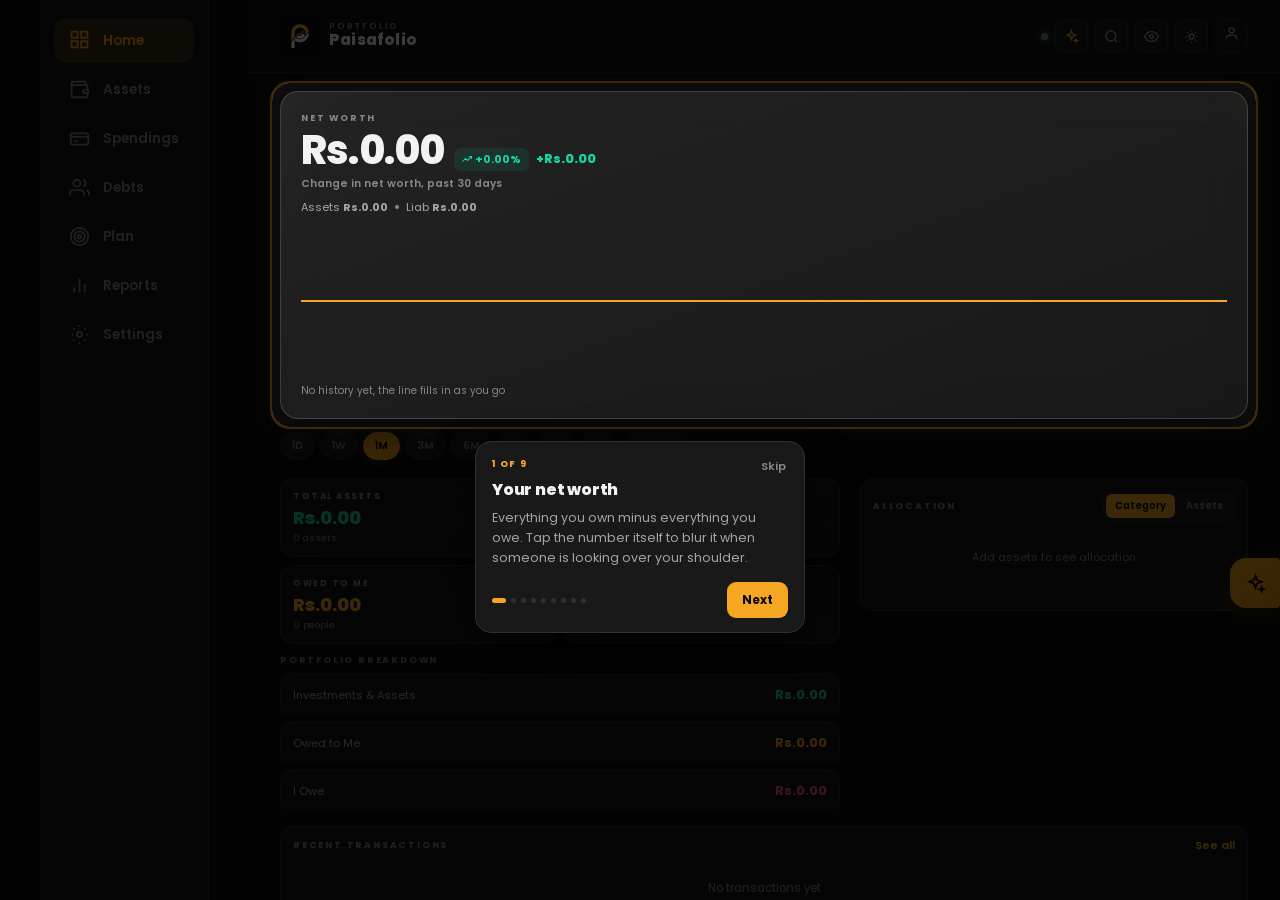
==== commit 322fd363: "Close a role escalation, lock down the user directory, fix XSS paths Database (re-run schema.sql to " ====
--- a/index.html
+++ b/index.html
@@ -156,7 +156,7 @@
       <div class="lock-logo"><img src="icon.svg" width="58" height="58" style="border-radius:16px;display:block" alt="Paisafolio"/></div>
       <div class="lock-title">Confirm your password</div>
       <div class="lock-sub">Re-enter your account password to remove the PIN on this device.</div>
-      <input class="form-input" id="lockRecoveryPass" type="password" placeholder="Account password" autocomplete="current-password" style="max-width:280px;margin:14px 0 8px;text-align:center"/>
+      <input class="form-input" id="lockRecoveryPass" maxlength="72" type="password" placeholder="Account password" autocomplete="current-password" style="max-width:280px;margin:14px 0 8px;text-align:center"/>
       <div class="lock-error" id="lockRecoveryError">&nbsp;</div>
       <button class="submit-btn" id="lockRecoveryBtn" onclick="confirmLockRecovery()" style="max-width:280px">Remove PIN</button>
       <button class="lock-forgot-btn" onclick="cancelLockRecovery()">Back to PIN</button>
@@ -328,7 +328,7 @@
       <div class="search-row">
         <div class="search-box">
           <svg xmlns="http://www.w3.org/2000/svg" width="15" height="15" viewBox="0 0 24 24" fill="none" stroke="currentColor" stroke-width="2"><circle cx="11" cy="11" r="8"/><line x1="21" y1="21" x2="16.65" y2="16.65"/></svg>
-          <input id="assetSearch" type="search" placeholder="Search assets…" oninput="onAssetSearch()" aria-label="Search assets" data-testid="asset-search"/>
+          <input id="assetSearch" maxlength="80" type="search" placeholder="Search assets…" oninput="onAssetSearch()" aria-label="Search assets" data-testid="asset-search"/>
         </div>
         <button class="sort-btn" id="assetSortBtn" onclick="cycleAssetSort()" data-testid="asset-sort" aria-label="Change sort order">
           <svg xmlns="http://www.w3.org/2000/svg" width="14" height="14" viewBox="0 0 24 24" fill="none" stroke="currentColor" stroke-width="2"><path d="M3 6h18M6 12h12M10 18h4"/></svg>
@@ -445,7 +445,7 @@
       <div class="search-row">
         <div class="search-box">
           <svg xmlns="http://www.w3.org/2000/svg" width="15" height="15" viewBox="0 0 24 24" fill="none" stroke="currentColor" stroke-width="2"><circle cx="11" cy="11" r="8"/><line x1="21" y1="21" x2="16.65" y2="16.65"/></svg>
-          <input id="debtSearch" type="search" placeholder="Search people / notes…" oninput="onDebtSearch()" aria-label="Search debts" data-testid="debt-search"/>
+          <input id="debtSearch" maxlength="80" type="search" placeholder="Search people / notes…" oninput="onDebtSearch()" aria-label="Search debts" data-testid="debt-search"/>
         </div>
       </div>
       <div class="debt-tabs">
@@ -478,7 +478,7 @@
       <div class="search-row">
         <div class="search-box">
           <svg xmlns="http://www.w3.org/2000/svg" width="15" height="15" viewBox="0 0 24 24" fill="none" stroke="currentColor" stroke-width="2"><circle cx="11" cy="11" r="8"/><line x1="21" y1="21" x2="16.65" y2="16.65"/></svg>
-          <input id="goalSearch" type="search" placeholder="Search goals…" oninput="onGoalSearch()" aria-label="Search goals"/>
+          <input id="goalSearch" maxlength="80" type="search" placeholder="Search goals…" oninput="onGoalSearch()" aria-label="Search goals"/>
         </div>
         <button class="sort-btn" id="goalSortBtn" onclick="cycleGoalSort()" aria-label="Change sort order">
           <svg xmlns="http://www.w3.org/2000/svg" width="14" height="14" viewBox="0 0 24 24" fill="none" stroke="currentColor" stroke-width="2"><path d="M3 6h18M6 12h12M10 18h4"/></svg>
@@ -844,7 +844,7 @@
         <button class="seg-2-btn" id="spendKindIncome" onclick="setSpendKind('income')">Income</button>
       </div>
       <div class="form-row"><label class="form-lbl" for="spendAmount">AMOUNT</label><div class="input-ccy-group"><input class="form-input spend-amt-input" id="spendAmount" type="number" step="any" inputmode="decimal" placeholder="0.00"/><div class="ccy-sel-wrap" id="spendAmountCcyWrap"></div></div></div>
-      <div class="form-row"><label class="form-lbl" id="spendNoteLbl" for="spendNote">WHAT FOR </label><input class="form-input" id="spendNote" placeholder="Khaja at Bhatbhateni, Pathao ride…" oninput="onSpendNoteInput()" autocomplete="off"/></div>
+      <div class="form-row"><label class="form-lbl" id="spendNoteLbl" for="spendNote">WHAT FOR </label><input class="form-input" id="spendNote" maxlength="200" placeholder="Khaja at Bhatbhateni, Pathao ride…" oninput="onSpendNoteInput()" autocomplete="off"/></div>
       <div class="form-row"><label class="form-lbl">CATEGORY <span class="cat-ai-tag" id="spendCatAi" hidden>reading…</span></label><div class="custom-select-wrap" id="spendCatWrap"></div></div>
       <div class="form-row"><label class="form-lbl" id="spendAccountLbl">PAID FROM</label><div class="custom-select-wrap" id="spendAccountWrap"></div></div>
       <div class="form-row"><label class="form-lbl" for="spendDate">DATE</label><input class="form-input" id="spendDate" type="date"/></div>
@@ -947,7 +947,7 @@
     </div>
     <div class="ai-thread" id="aiThread" aria-live="polite" onclick="finishAiReveal()"></div>
     <div class="ai-composer">
-      <textarea id="aiInput" rows="1" placeholder="Ask about your money…" oninput="autoGrowAI()" onkeydown="onAIKey(event)" aria-label="Your question"></textarea>
+      <textarea id="aiInput" maxlength="2000" rows="1" placeholder="Ask about your money…" oninput="autoGrowAI()" onkeydown="onAIKey(event)" aria-label="Your question"></textarea>
       <button class="ai-send" id="aiSendBtn" onclick="sendAI()" aria-label="Send"><svg xmlns="http://www.w3.org/2000/svg" width="16" height="16" viewBox="0 0 24 24" fill="none" stroke="currentColor" stroke-width="2.5"><line x1="12" y1="19" x2="12" y2="5"/><polyline points="5 12 12 5 19 12"/></svg></button>
     </div>
   </div>
@@ -963,7 +963,7 @@
     <div class="curr-mode-hint" id="currModeHint">What every figure in the app is shown in. Your saved amounts do not change.</div>
     <div class="curr-search-row">
       <svg xmlns="http://www.w3.org/2000/svg" width="15" height="15" viewBox="0 0 24 24" fill="none" stroke="currentColor" stroke-width="2"><circle cx="11" cy="11" r="8"/><line x1="21" y1="21" x2="16.65" y2="16.65"/></svg>
-      <input id="currSearch" type="text" placeholder="Search currency" oninput="renderCurrList()" autocomplete="off" aria-label="Search currency"/>
+      <input id="currSearch" maxlength="40" type="text" placeholder="Search currency" oninput="renderCurrList()" autocomplete="off" aria-label="Search currency"/>
     </div>
     <div class="curr-list" id="currList" role="listbox"></div>
   </div>
@@ -1009,9 +1009,9 @@
     <div class="modal-hdr"><div class="modal-title" id="credTitle">Change Email</div><button class="modal-close" onclick="closeModal('credModal')" aria-label="Close"><svg xmlns="http://www.w3.org/2000/svg" width="14" height="14" viewBox="0 0 24 24" fill="none" stroke="currentColor" stroke-width="2.5"><line x1="18" y1="6" x2="6" y2="18"/><line x1="6" y1="6" x2="18" y2="18"/></svg></button></div>
     <div class="modal-body">
       <div class="cred-note" id="credNote"></div>
-      <div class="form-row"><label class="form-lbl" id="credNewLbl">NEW EMAIL</label><input class="form-input" id="credNew" type="email" autocomplete="off" placeholder="you@example.com"/></div>
-      <div class="form-row" id="credConfirmRow" style="display:none"><label class="form-lbl">CONFIRM NEW PASSWORD</label><input class="form-input" id="credConfirm" type="password" autocomplete="new-password" placeholder="Repeat it"/></div>
-      <div class="form-row" id="credPassRow"><label class="form-lbl">CURRENT PASSWORD</label><input class="form-input" id="credPass" type="password" autocomplete="current-password" placeholder="To prove it is you"/></div>
+      <div class="form-row"><label class="form-lbl" id="credNewLbl">NEW EMAIL</label><input class="form-input" id="credNew" maxlength="254" type="email" autocomplete="off" placeholder="you@example.com"/></div>
+      <div class="form-row" id="credConfirmRow" style="display:none"><label class="form-lbl">CONFIRM NEW PASSWORD</label><input class="form-input" id="credConfirm" maxlength="72" type="password" autocomplete="new-password" placeholder="Repeat it"/></div>
+      <div class="form-row" id="credPassRow"><label class="form-lbl">CURRENT PASSWORD</label><input class="form-input" id="credPass" maxlength="72" type="password" autocomplete="current-password" placeholder="To prove it is you"/></div>
       <div class="form-hint" id="credError" style="color:var(--red);display:none"></div>
       <button class="submit-btn" id="credSubmit" onclick="submitCredChange()">Save</button>
     </div>
@@ -1044,8 +1044,8 @@
     <div class="modal-hdr"><div class="modal-title">Set a New Password</div></div>
     <div class="modal-body">
       <div class="cred-note" id="recoveryNote">You opened a password reset link, so you are signed in for the moment. Choose the password you will use from now on.</div>
-      <div class="form-row"><label class="form-lbl">NEW PASSWORD</label><input class="form-input" id="recoveryNew" type="password" autocomplete="new-password" placeholder="At least 8 characters"/></div>
-      <div class="form-row"><label class="form-lbl">CONFIRM NEW PASSWORD</label><input class="form-input" id="recoveryConfirm" type="password" autocomplete="new-password" placeholder="Repeat it"/></div>
+      <div class="form-row"><label class="form-lbl">NEW PASSWORD</label><input class="form-input" id="recoveryNew" maxlength="72" type="password" autocomplete="new-password" placeholder="At least 8 characters"/></div>
+      <div class="form-row"><label class="form-lbl">CONFIRM NEW PASSWORD</label><input class="form-input" id="recoveryConfirm" maxlength="72" type="password" autocomplete="new-password" placeholder="Repeat it"/></div>
       <div class="form-hint" id="recoveryError" style="color:var(--red);display:none"></div>
       <button class="submit-btn" id="recoverySubmit" onclick="submitRecovery()">Set password</button>
       <button class="link-btn" style="width:100%;margin-top:10px" onclick="skipRecovery()">Skip, keep the old one</button>
@@ -1061,7 +1061,7 @@
   <div class="cmdk-box">
     <div class="cmdk-input-row">
       <svg xmlns="http://www.w3.org/2000/svg" width="18" height="18" viewBox="0 0 24 24" fill="none" stroke="currentColor" stroke-width="2"><circle cx="11" cy="11" r="8"/><line x1="21" y1="21" x2="16.65" y2="16.65"/></svg>
-      <input id="cmdkInput" type="text" placeholder="Search assets, debts, goals, actions…" oninput="renderPalette()" autocomplete="off"/>
+      <input id="cmdkInput" maxlength="80" type="text" placeholder="Search assets, debts, goals, actions…" oninput="renderPalette()" autocomplete="off"/>
     </div>
     <div class="cmdk-results" id="cmdkResults"></div>
     <div class="cmdk-hint"><span><kbd>↑</kbd><kbd>↓</kbd> navigate</span><span><kbd>↵</kbd> open</span><span><kbd>esc</kbd> close</span></div>
@@ -1111,7 +1111,7 @@
       <div class="form-row"><label class="form-lbl">ASSET TYPE</label><div class="asset-type-row" id="assetTypeRow"></div></div>
       <div id="cryptoSearchRow" class="form-row" style="display:none">
         <label class="form-lbl" for="cryptoSearch">SEARCH COIN</label>
-        <div class="coin-search-wrap"><input class="form-input" id="cryptoSearch" placeholder="Bitcoin, ETH, Solana…" oninput="onCryptoSearch()" autocomplete="off"/><div class="search-spinner" id="cryptoSpinner"></div><div id="cryptoSuggestions" class="coin-suggestions" style="display:none"></div></div>
+        <div class="coin-search-wrap"><input class="form-input" id="cryptoSearch" maxlength="60" placeholder="Bitcoin, ETH, Solana…" oninput="onCryptoSearch()" autocomplete="off"/><div class="search-spinner" id="cryptoSpinner"></div><div id="cryptoSuggestions" class="coin-suggestions" style="display:none"></div></div>
         <div class="form-hint green" id="cryptoPriceHint" style="display:none"></div>
       </div>
 
@@ -1122,18 +1122,18 @@
       </div>
       <div id="stockRow" class="form-row" style="display:none">
         <label class="form-lbl" for="stockSearch">SEARCH STOCK</label>
-        <div class="coin-search-wrap"><input class="form-input" id="stockSearch" autocomplete="off" placeholder="NABIL, NTC, AAPL…" oninput="onStockSearch()" autocomplete="off"/><div id="stockSuggestions" class="coin-suggestions" style="display:none"></div></div>
+        <div class="coin-search-wrap"><input class="form-input" id="stockSearch" maxlength="60" autocomplete="off" placeholder="NABIL, NTC, AAPL…" oninput="onStockSearch()" autocomplete="off"/><div id="stockSuggestions" class="coin-suggestions" style="display:none"></div></div>
         <div class="form-hint green" id="stockHint" style="display:none"></div>
       </div>
       <div id="propertyIconRow" class="form-row" style="display:none"><label class="form-lbl">PROPERTY TYPE</label><div class="asset-type-row" id="propertyTypeRow"></div></div>
-      <div class="form-row" id="assetNameRow" style="display:none"><label class="form-lbl" for="assetName">NAME</label><div class="coin-search-wrap"><input class="form-input" id="assetName" autocomplete="off" placeholder="Asset name…" oninput="onAssetNameInput()"/><div id="assetNameSuggest" class="coin-suggestions" style="display:none"></div></div></div>
+      <div class="form-row" id="assetNameRow" style="display:none"><label class="form-lbl" for="assetName">NAME</label><div class="coin-search-wrap"><input class="form-input" id="assetName" maxlength="80" autocomplete="off" placeholder="Asset name…" oninput="onAssetNameInput()"/><div id="assetNameSuggest" class="coin-suggestions" style="display:none"></div></div></div>
       <div id="liquidityFields" style="display:none">
-        <div class="form-row"><label class="form-lbl" for="liquidityName">ACCOUNT / LABEL</label><div class="coin-search-wrap"><input class="form-input" id="liquidityName" autocomplete="off" placeholder="e.g. NMB Bank Savings, Cash in Hand…" oninput="onLiquidityNameInput()"/><div id="liquidityNameSuggest" class="coin-suggestions" style="display:none"></div></div><div class="form-hint" id="liquidityNameHint" style="display:none"></div></div>
+        <div class="form-row"><label class="form-lbl" for="liquidityName">ACCOUNT / LABEL</label><div class="coin-search-wrap"><input class="form-input" id="liquidityName" maxlength="80" autocomplete="off" placeholder="e.g. NMB Bank Savings, Cash in Hand…" oninput="onLiquidityNameInput()"/><div id="liquidityNameSuggest" class="coin-suggestions" style="display:none"></div></div><div class="form-hint" id="liquidityNameHint" style="display:none"></div></div>
         <div class="form-row"><label class="form-lbl" for="liquidityValue">VALUE</label><div class="input-ccy-group"><input class="form-input" id="liquidityValue" type="number" placeholder="0.00" step="any" inputmode="decimal"/><div class="ccy-sel-wrap" id="liqValueCcyWrap"></div></div></div>
         <div class="form-row"><label class="form-lbl">TYPE</label><div id="liquidityTypeWrap" class="custom-select-wrap"></div></div>
         <div class="form-row"><label class="form-lbl" for="liquidityInterest">INTEREST RATE % (optional)</label><input class="form-input" id="liquidityInterest" type="number" placeholder="e.g. 7.5 for FD" step="0.1" inputmode="decimal"/></div>
         <div class="form-row"><label class="form-lbl" for="liquidityMaturity">MATURITY DATE <span style="font-size:9px;color:var(--text3);font-weight:500">(optional, when FD/bond matures)</span></label><input class="form-input" id="liquidityMaturity" type="date"/></div>
-        <div class="form-row"><label class="form-lbl" for="liquidityNotes">NOTES (optional)</label><input class="form-input" id="liquidityNotes" placeholder="Bank, account number, etc."/></div>
+        <div class="form-row"><label class="form-lbl" for="liquidityNotes">NOTES (optional)</label><input class="form-input" id="liquidityNotes" maxlength="500" placeholder="Bank, account number, etc."/></div>
       </div>
       <div id="qtyPriceFields">
         <div class="ledger-locked" id="assetLedgerLock" hidden>
@@ -1146,7 +1146,7 @@
         </div>
         <div class="form-row" id="currentPriceRow" style="display:none"><label class="form-lbl" for="assetCurrentPrice">CURRENT PRICE / UNIT <span style="font-size:9px;color:var(--text3);font-weight:500">update anytime to track value</span></label><div class="input-ccy-group"><input class="form-input" id="assetCurrentPrice" type="number" placeholder="Today's price per unit" step="any" inputmode="decimal" oninput="autoFillBuyPriceFromCurrent()"/><div class="ccy-sel-wrap" id="currentPriceCcyWrap"></div></div></div>
         <div class="form-row" id="assetDateRow"><label class="form-lbl" for="assetDate">DATE PURCHASED</label><input class="form-input" id="assetDate" type="date"/></div>
-        <div class="form-row"><label class="form-lbl" for="assetNotes">NOTES (optional)</label><input class="form-input" id="assetNotes" placeholder="Broker, exchange, remarks…"/></div>
+        <div class="form-row"><label class="form-lbl" for="assetNotes">NOTES (optional)</label><input class="form-input" id="assetNotes" maxlength="500" placeholder="Broker, exchange, remarks…"/></div>
       </div>
       <button class="submit-btn" id="saveAssetBtn" onclick="saveAsset()" data-testid="save-asset">Add Asset</button>
       <button class="delete-btn" id="deleteAssetBtn" style="display:none" onclick="deleteAsset()">Delete Asset</button>
@@ -1189,7 +1189,7 @@
           <button class="dtype-btn" id="dtypeIOwe" onclick="setDebtType('iowe')"><svg xmlns="http://www.w3.org/2000/svg" width="20" height="20" viewBox="0 0 24 24" fill="none" stroke="currentColor" stroke-width="2"><polyline points="17 7 7 17"/><polyline points="17 17 7 17 7 7"/></svg><span>I Owe</span></button>
         </div>
       </div>
-      <div class="form-row"><label class="form-lbl" for="debtName">PERSON / ENTITY</label><div class="coin-search-wrap"><input class="form-input" id="debtName" placeholder="Name…" autocomplete="off" oninput="onDebtNameInput()"/><div class="coin-suggestions" id="debtNameSuggest" style="display:none"></div></div></div>
+      <div class="form-row"><label class="form-lbl" for="debtName">PERSON / ENTITY</label><div class="coin-search-wrap"><input class="form-input" id="debtName" maxlength="80" placeholder="Name…" autocomplete="off" oninput="onDebtNameInput()"/><div class="coin-suggestions" id="debtNameSuggest" style="display:none"></div></div></div>
       <div class="ledger-locked" id="debtLedgerLock" hidden>
         <svg xmlns="http://www.w3.org/2000/svg" width="13" height="13" viewBox="0 0 24 24" fill="none" stroke="currentColor" stroke-width="2" aria-hidden="true"><rect x="3" y="11" width="18" height="11" rx="2"/><path d="M7 11V7a5 5 0 0 1 10 0v4"/></svg>
         <span id="debtLedgerLockTxt">The amount is the total of the entries in this debt’s history.</span>
@@ -1199,7 +1199,7 @@
         <div id="debtNewAcctWrap" class="custom-select-wrap"></div>
         <div class="form-hint" id="debtNewAcctHint">Which account the money left. Its balance follows.</div>
       </div>
-      <div class="form-row"><label class="form-lbl" for="debtNote">REASON / NOTE <span style="font-weight:400;color:var(--text3)">(optional)</span></label><input class="form-input" id="debtNote" placeholder="Loan, product, service…"/></div>
+      <div class="form-row"><label class="form-lbl" for="debtNote">REASON / NOTE <span style="font-weight:400;color:var(--text3)">(optional)</span></label><input class="form-input" id="debtNote" maxlength="500" placeholder="Loan, product, service…"/></div>
       <div class="form-row"><label class="form-lbl" for="debtLentDate">LENT / BORROWED ON</label>
         <div class="freq-row" style="margin-bottom:6px">
           <button class="freq-btn active" id="lentQkToday" onclick="setLentDate(0)">Today</button>
@@ -1271,7 +1271,7 @@
     <div class="modal-body">
       <div class="form-row"><label class="form-lbl" for="debtEntryAmt">AMOUNT</label><div class="input-ccy-group"><input class="form-input" id="debtEntryAmt" type="number" placeholder="0.00" step="any" inputmode="decimal"/><div class="ccy-sel-wrap" id="debtEntryAmtCcyWrap"></div></div></div>
       <div class="form-row"><label class="form-lbl" for="debtEntryDate">DATE</label><input class="form-input" id="debtEntryDate" type="date"/></div>
-      <div class="form-row"><label class="form-lbl" for="debtEntryNote">NOTE <span style="font-weight:400;color:var(--text3)">(optional)</span></label><input class="form-input" id="debtEntryNote" placeholder="Reason, reference…"/></div>
+      <div class="form-row"><label class="form-lbl" for="debtEntryNote">NOTE <span style="font-weight:400;color:var(--text3)">(optional)</span></label><input class="form-input" id="debtEntryNote" maxlength="500" placeholder="Reason, reference…"/></div>
       <div class="form-row"><label class="form-lbl" id="debtEntryAcctLbl">PAID FROM</label><div id="debtEntryAcctWrap" class="custom-select-wrap"></div><div class="form-hint" id="debtEntryAcctHint"></div></div>
       <div class="form-hint" id="debtEntryHint" style="margin-bottom:12px"></div>
       <button class="submit-btn" id="debtEntrySaveBtn" onclick="saveDebtEntry()">Save Changes</button>
@@ -1293,7 +1293,7 @@
     <div class="modal-handle" data-drag></div>
     <div class="modal-hdr"><div class="modal-title" id="iconPickerTitle">Choose an icon</div><button class="modal-close" onclick="closeModal('iconPickerModal')" aria-label="Close"><svg xmlns="http://www.w3.org/2000/svg" width="14" height="14" viewBox="0 0 24 24" fill="none" stroke="currentColor" stroke-width="2.5"><line x1="18" y1="6" x2="6" y2="18"/><line x1="6" y1="6" x2="18" y2="18"/></svg></button></div>
     <div class="modal-body">
-      <input class="form-input" id="iconPickerSearch" type="text" placeholder="Search icons…" autocomplete="off" oninput="renderIconPicker()" style="margin-bottom:11px"/>
+      <input class="form-input" id="iconPickerSearch" maxlength="40" type="text" placeholder="Search icons…" autocomplete="off" oninput="renderIconPicker()" style="margin-bottom:11px"/>
       <div class="icon-grid" id="iconPickerGrid"></div>
       <div class="ip-empty" id="iconPickerEmpty" hidden>Nothing matches that.</div>
     </div>
@@ -1304,7 +1304,7 @@
     <div class="modal-handle" data-drag></div>
     <div class="modal-hdr"><div class="modal-title" id="addGoalTitle">Add Goal</div><button class="modal-close" onclick="closeModal('addGoalModal')" aria-label="Close"><svg xmlns="http://www.w3.org/2000/svg" width="14" height="14" viewBox="0 0 24 24" fill="none" stroke="currentColor" stroke-width="2.5"><line x1="18" y1="6" x2="6" y2="18"/><line x1="6" y1="6" x2="18" y2="18"/></svg></button></div>
     <div class="modal-body">
-      <div class="form-row"><label class="form-lbl" for="goalName">GOAL NAME</label><input class="form-input" id="goalName" placeholder="Emergency Fund, New Car…"/></div>
+      <div class="form-row"><label class="form-lbl" for="goalName">GOAL NAME</label><input class="form-input" id="goalName" maxlength="80" placeholder="Emergency Fund, New Car…"/></div>
       <div class="form-row-2"><div><label class="form-lbl" for="goalTarget">TARGET</label><div class="input-ccy-group"><input class="form-input" id="goalTarget" type="number" placeholder="0" step="any" inputmode="decimal" oninput="renderGoalProjection()"/><div class="ccy-sel-wrap" id="goalTargetCcyWrap"></div></div></div><div><label class="form-lbl" for="goalSaved">SAVED</label><div class="input-ccy-group"><input class="form-input" id="goalSaved" type="number" placeholder="0" step="any" inputmode="decimal" oninput="renderGoalProjection()"/><div class="ccy-sel-wrap" id="goalSavedCcyWrap"></div></div></div></div>
       <div class="form-row" style="margin-top:-4px" id="goalPresetsRow"><div class="contribute-presets"><span style="font-size:10px;color:var(--text3);align-self:center;margin-right:2px">Quick add:</span><button type="button" class="preset-btn" onclick="presetContribute(1000)">+1K</button><button type="button" class="preset-btn" onclick="presetContribute(5000)">+5K</button><button type="button" class="preset-btn" onclick="presetContribute(10000)">+10K</button><button type="button" class="preset-btn" onclick="presetContribute(50000)">+50K</button></div></div>
       <div class="interest-section" style="margin-bottom:14px">
@@ -1352,14 +1352,14 @@
           <button class="seg-2-btn" id="recurKindBill" role="tab" aria-selected="false" onclick="setRecurKind('bill')">Bill</button>
         </div>
       </div>
-      <div class="form-row"><label class="form-lbl" for="recurName">NAME</label><input class="form-input" id="recurName" placeholder="Monthly SIP, Weekly BTC DCA…"/></div>
+      <div class="form-row"><label class="form-lbl" for="recurName">NAME</label><input class="form-input" id="recurName" maxlength="80" placeholder="Monthly SIP, Weekly BTC DCA…"/></div>
       <div class="form-row-2"><div><label class="form-lbl" for="recurAmount">AMOUNT</label><div class="input-ccy-group"><input class="form-input" id="recurAmount" type="number" placeholder="0" inputmode="decimal"/><div class="ccy-sel-wrap" id="recurAmountCcyWrap"></div></div></div><div><label class="form-lbl">FREQUENCY</label><div class="custom-select-wrap" id="recurFreqWrap"></div></div></div>
       <div class="form-row" id="recurCatRow"><label class="form-lbl">ASSET TYPE</label><div class="custom-select-wrap" id="recurCatWrap"></div></div>
       <div class="form-row" id="recurSpendCatRow" style="display:none"><label class="form-lbl">SPENDING CATEGORY</label><div class="custom-select-wrap" id="recurSpendCatWrap"></div></div>
       <div class="form-row" id="recurAccountRow" style="display:none"><label class="form-lbl">PAY FROM</label><div class="custom-select-wrap" id="recurAccountWrap"></div></div>
       <div class="form-row" id="recurCryptoRow" style="display:none">
         <label class="form-lbl">COIN TO BUY (optional)</label>
-        <div class="coin-search-wrap"><input class="form-input" id="recurCryptoSearch" placeholder="Leave blank to just log a cash contribution" oninput="onRecurCryptoSearch()" autocomplete="off"/><div id="recurCryptoSuggestions" class="coin-suggestions" style="display:none"></div></div>
+        <div class="coin-search-wrap"><input class="form-input" id="recurCryptoSearch" maxlength="60" placeholder="Leave blank to just log a cash contribution" oninput="onRecurCryptoSearch()" autocomplete="off"/><div id="recurCryptoSuggestions" class="coin-suggestions" style="display:none"></div></div>
         <div class="form-hint" id="recurCryptoHint" style="display:none;margin-top:4px"></div>
       </div>
       <div class="form-row"><label class="form-lbl" for="recurStart">START DATE</label><input class="form-input" id="recurStart" type="date"/></div>
@@ -1402,7 +1402,7 @@
       <div class="search-row" style="margin:0 0 10px">
         <div class="search-box">
           <svg xmlns="http://www.w3.org/2000/svg" width="15" height="15" viewBox="0 0 24 24" fill="none" stroke="currentColor" stroke-width="2"><circle cx="11" cy="11" r="8"/><line x1="21" y1="21" x2="16.65" y2="16.65"/></svg>
-          <input id="globalSearchInput" type="search" placeholder="Search assets, debts, goals, transactions, notes…" oninput="onGlobalSearch()" aria-label="Search everything"/>
+          <input id="globalSearchInput" maxlength="80" type="search" placeholder="Search assets, debts, goals, transactions, notes…" oninput="onGlobalSearch()" aria-label="Search everything"/>
         </div>
       </div>
       <div id="globalSearchResults"></div>
@@ -1418,7 +1418,7 @@
       <div class="search-row" style="margin:0 0 8px">
         <div class="search-box">
           <svg xmlns="http://www.w3.org/2000/svg" width="15" height="15" viewBox="0 0 24 24" fill="none" stroke="currentColor" stroke-width="2"><circle cx="11" cy="11" r="8"/><line x1="21" y1="21" x2="16.65" y2="16.65"/></svg>
-          <input id="ledgerSearch" type="search" placeholder="Search transactions…" oninput="renderLedger()" aria-label="Search transactions"/>
+          <input id="ledgerSearch" maxlength="80" type="search" placeholder="Search transactions…" oninput="renderLedger()" aria-label="Search transactions"/>
         </div>
       </div>
       <div class="ledger-filter-row" id="ledgerFilterRow">
@@ -1449,7 +1449,7 @@
       </div>
       <div class="form-row" id="editTxUnitRow" style="display:none"><label class="form-lbl">UNIT</label><div id="editTxUnitWrap" class="custom-select-wrap"></div></div>
       <div class="form-row"><label class="form-lbl" for="editTxDate">DATE</label><input class="form-input" id="editTxDate" type="date"/></div>
-      <div class="form-row" id="editTxNotesRow"><label class="form-lbl" for="editTxNotes">NOTES</label><input class="form-input" id="editTxNotes" placeholder="Optional note"/></div>
+      <div class="form-row" id="editTxNotesRow"><label class="form-lbl" for="editTxNotes">NOTES</label><input class="form-input" id="editTxNotes" maxlength="500" placeholder="Optional note"/></div>
       <div class="form-hint" id="editTxHint" style="margin-bottom:10px"></div>
       <button class="submit-btn" onclick="saveEditTx()">Save Changes</button>
       <button class="ctx-cancel" style="margin-top:8px;color:var(--red)" onclick="deleteEditTx()">Delete This Transaction</button>
@@ -1491,12 +1491,12 @@
     <!-- Login form -->
     <div id="authLoginForm" class="auth-form">
       <div>
-        <input class="auth-input" id="authLoginEmail" type="email" placeholder="Email address" autocomplete="email" inputmode="email" oninput="clearFieldErr('authLoginEmailErr',this)"/>
+        <input class="auth-input" id="authLoginEmail" maxlength="254" type="email" placeholder="Email address" autocomplete="email" inputmode="email" oninput="clearFieldErr('authLoginEmailErr',this)"/>
         <div class="auth-field-err" id="authLoginEmailErr"></div>
       </div>
       <div>
         <div class="auth-pw-wrap">
-          <input class="auth-input" id="authLoginPassword" type="password" placeholder="Password" autocomplete="current-password" oninput="clearFieldErr('authLoginPassErr',this)"/>
+          <input class="auth-input" id="authLoginPassword" maxlength="72" type="password" placeholder="Password" autocomplete="current-password" oninput="clearFieldErr('authLoginPassErr',this)"/>
           <button type="button" class="pw-eye" onclick="togglePw('authLoginPassword',this)" aria-label="Toggle password visibility" tabindex="-1">
             <svg id="authLoginPwIcon" xmlns="http://www.w3.org/2000/svg" width="15" height="15" viewBox="0 0 24 24" fill="none" stroke="currentColor" stroke-width="2"><path d="M1 12s4-8 11-8 11 8 11 8-4 8-11 8-11-8-11-8z"/><circle cx="12" cy="12" r="3"/></svg>
           </button>
@@ -1514,12 +1514,12 @@
         <div class="auth-field-err" id="authRegNameErr"></div>
       </div>
       <div>
-        <input class="auth-input" id="authRegEmail" type="email" placeholder="Email address" autocomplete="email" inputmode="email" oninput="clearFieldErr('authRegEmailErr',this)"/>
+        <input class="auth-input" id="authRegEmail" maxlength="254" type="email" placeholder="Email address" autocomplete="email" inputmode="email" oninput="clearFieldErr('authRegEmailErr',this)"/>
         <div class="auth-field-err" id="authRegEmailErr"></div>
       </div>
       <div>
         <div class="auth-pw-wrap">
-          <input class="auth-input" id="authRegPassword" type="password" placeholder="Password (min 6 chars)" autocomplete="new-password" oninput="onRegPasswordInput(this)"/>
+          <input class="auth-input" id="authRegPassword" maxlength="72" type="password" placeholder="Password (min 8 chars)" autocomplete="new-password" oninput="onRegPasswordInput(this)"/>
           <button type="button" class="pw-eye" onclick="togglePw('authRegPassword',this)" aria-label="Toggle password visibility" tabindex="-1">
             <svg id="authRegPwIcon" xmlns="http://www.w3.org/2000/svg" width="15" height="15" viewBox="0 0 24 24" fill="none" stroke="currentColor" stroke-width="2"><path d="M1 12s4-8 11-8 11 8 11 8-4 8-11 8-11-8-11-8z"/><circle cx="12" cy="12" r="3"/></svg>
           </button>
@@ -1530,7 +1530,7 @@
       </div>
       <div>
         <div class="auth-pw-wrap">
-          <input class="auth-input" id="authRegPassword2" type="password" placeholder="Confirm password" autocomplete="new-password" oninput="onConfirmPasswordInput(this)"/>
+          <input class="auth-input" id="authRegPassword2" maxlength="72" type="password" placeholder="Confirm password" autocomplete="new-password" oninput="onConfirmPasswordInput(this)"/>
           <button type="button" class="pw-eye" onclick="togglePw('authRegPassword2',this)" aria-label="Toggle confirm password visibility" tabindex="-1">
             <svg id="authRegPw2Icon" xmlns="http://www.w3.org/2000/svg" width="15" height="15" viewBox="0 0 24 24" fill="none" stroke="currentColor" stroke-width="2"><path d="M1 12s4-8 11-8 11 8 11 8-4 8-11 8-11-8-11-8z"/><circle cx="12" cy="12" r="3"/></svg>
           </button>
@@ -1544,7 +1544,7 @@
     <div id="authForgotForm" class="auth-form" style="display:none">
       <div style="font-size:12px;color:var(--text2);margin-bottom:4px;line-height:1.5">Enter your email and we'll send a password reset link if an account exists.</div>
       <div>
-        <input class="auth-input" id="authForgotEmail" type="email" placeholder="Email address" autocomplete="email" inputmode="email" oninput="clearFieldErr('authForgotEmailErr',this)"/>
+        <input class="auth-input" id="authForgotEmail" maxlength="254" type="email" placeholder="Email address" autocomplete="email" inputmode="email" oninput="clearFieldErr('authForgotEmailErr',this)"/>
         <div class="auth-field-err" id="authForgotEmailErr"></div>
       </div>
       <div class="auth-err" id="authForgotErr"></div>
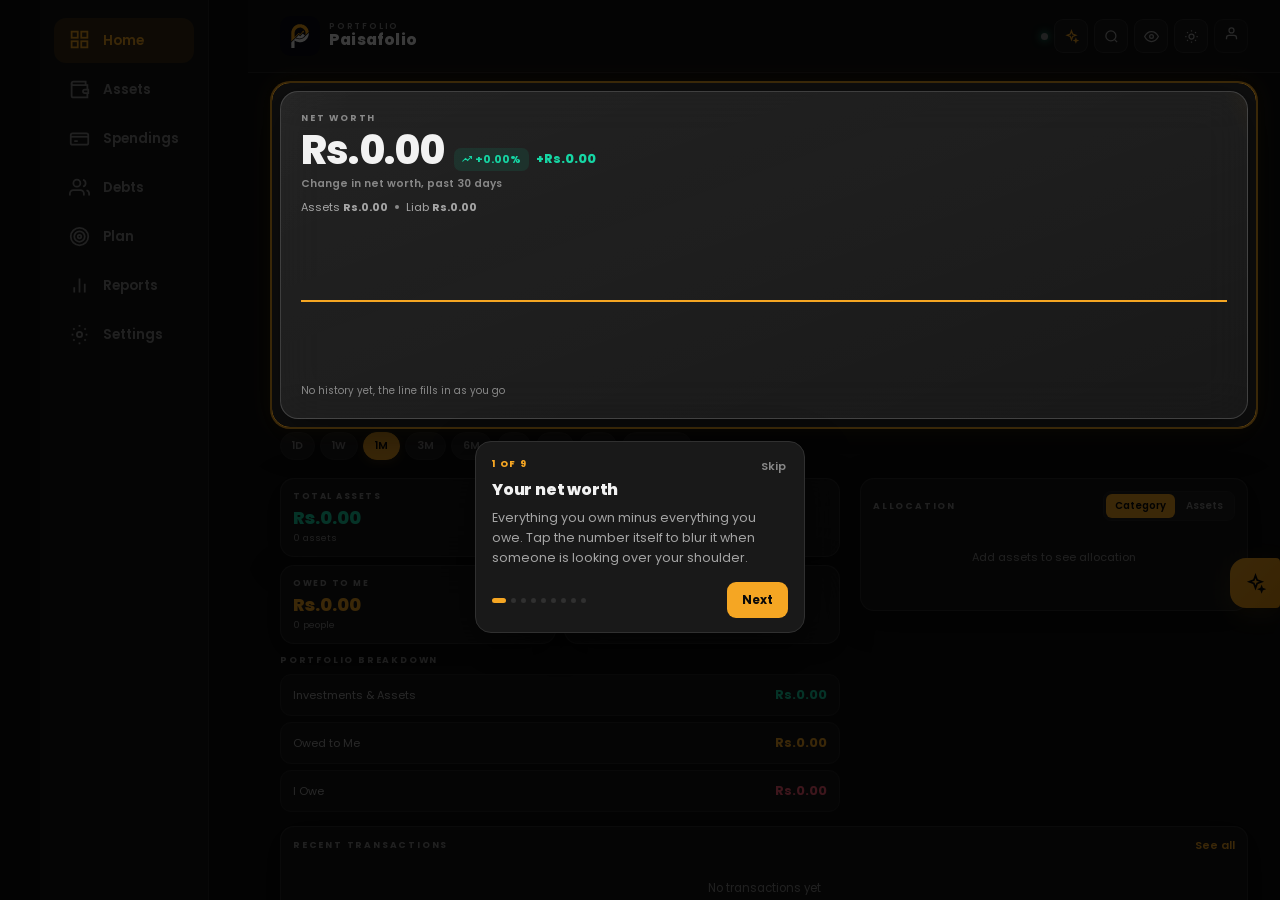
==== commit 62a30490: "Show the Add Asset Pay from list under its box It was missing the dropdown wrapper class, so the lis" ====
--- a/index.html
+++ b/index.html
@@ -1145,6 +1145,7 @@
           <div><label class="form-lbl" id="buyPriceLblRow" for="assetBuyPrice"><span id="buyPriceLbl">TOTAL BUY PRICE</span></label><div class="input-ccy-group"><input class="form-input" id="assetBuyPrice" type="number" placeholder="0.00" step="any" inputmode="decimal" oninput="updateBuyPriceHint()"/><div class="ccy-sel-wrap" id="buyPriceCcyWrap"></div></div><div id="priceModeSeg" class="seg-control" style="display:none;margin-top:6px;float:right"><button type="button" class="seg-btn" id="priceModeSegUnit" onclick="setPriceEntryMode(true)">PRICE / UNIT</button><button type="button" class="seg-btn" id="priceModeSegTotal" onclick="setPriceEntryMode(false)">TOTAL PRICE</button></div><div id="buyPriceHint" style="display:none;font-size:10px;color:var(--text3);margin-top:5px;clear:both;text-align:right"></div></div>
         </div>
         <div class="form-row" id="currentPriceRow" style="display:none"><label class="form-lbl" for="assetCurrentPrice">CURRENT PRICE / UNIT <span style="font-size:9px;color:var(--text3);font-weight:500">update anytime to track value</span></label><div class="input-ccy-group"><input class="form-input" id="assetCurrentPrice" type="number" placeholder="Today's price per unit" step="any" inputmode="decimal" oninput="autoFillBuyPriceFromCurrent()"/><div class="ccy-sel-wrap" id="currentPriceCcyWrap"></div></div></div>
+        <div class="form-row" id="assetPayRow" style="display:none"><label class="form-lbl">PAY FROM</label><div id="assetPayWrap" class="custom-select-wrap"></div></div>
         <div class="form-row" id="assetDateRow"><label class="form-lbl" for="assetDate">DATE PURCHASED</label><input class="form-input" id="assetDate" type="date"/></div>
         <div class="form-row"><label class="form-lbl" for="assetNotes">NOTES (optional)</label><input class="form-input" id="assetNotes" maxlength="500" placeholder="Broker, exchange, remarks…"/></div>
       </div>
